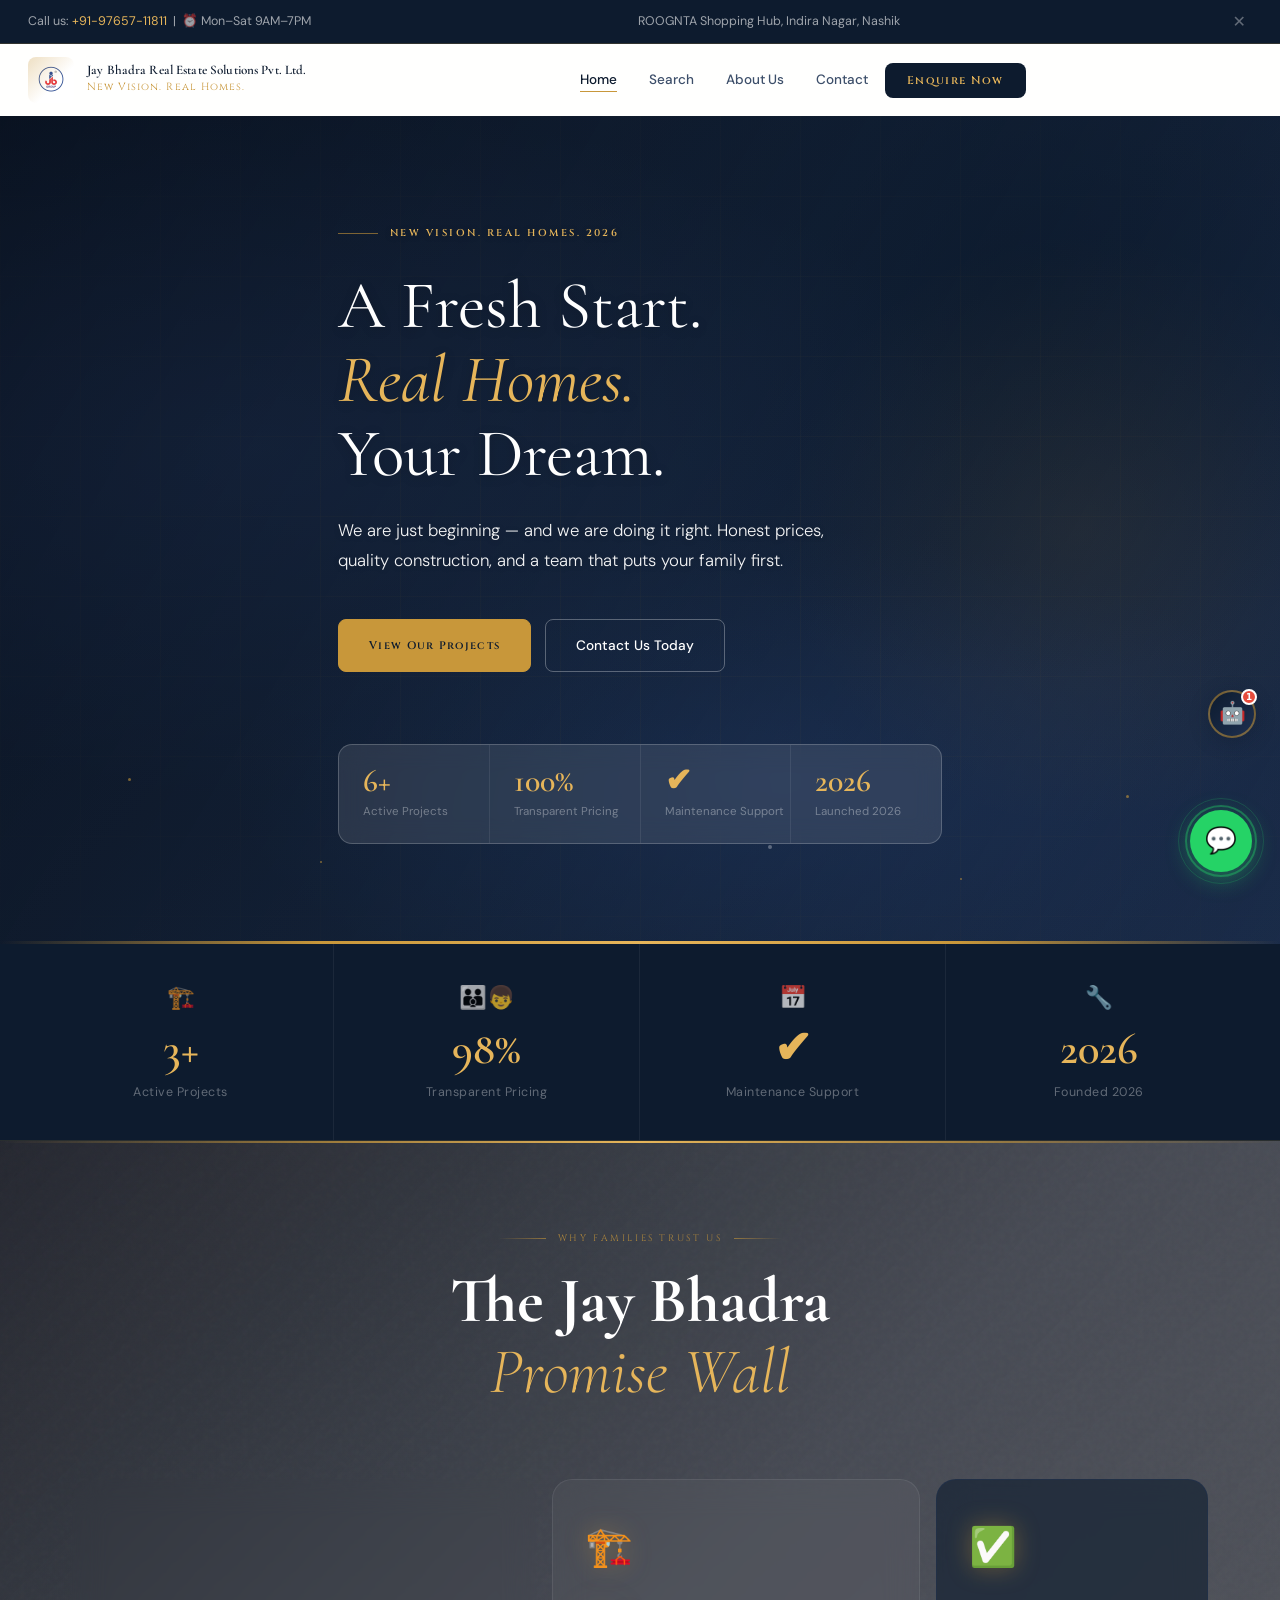
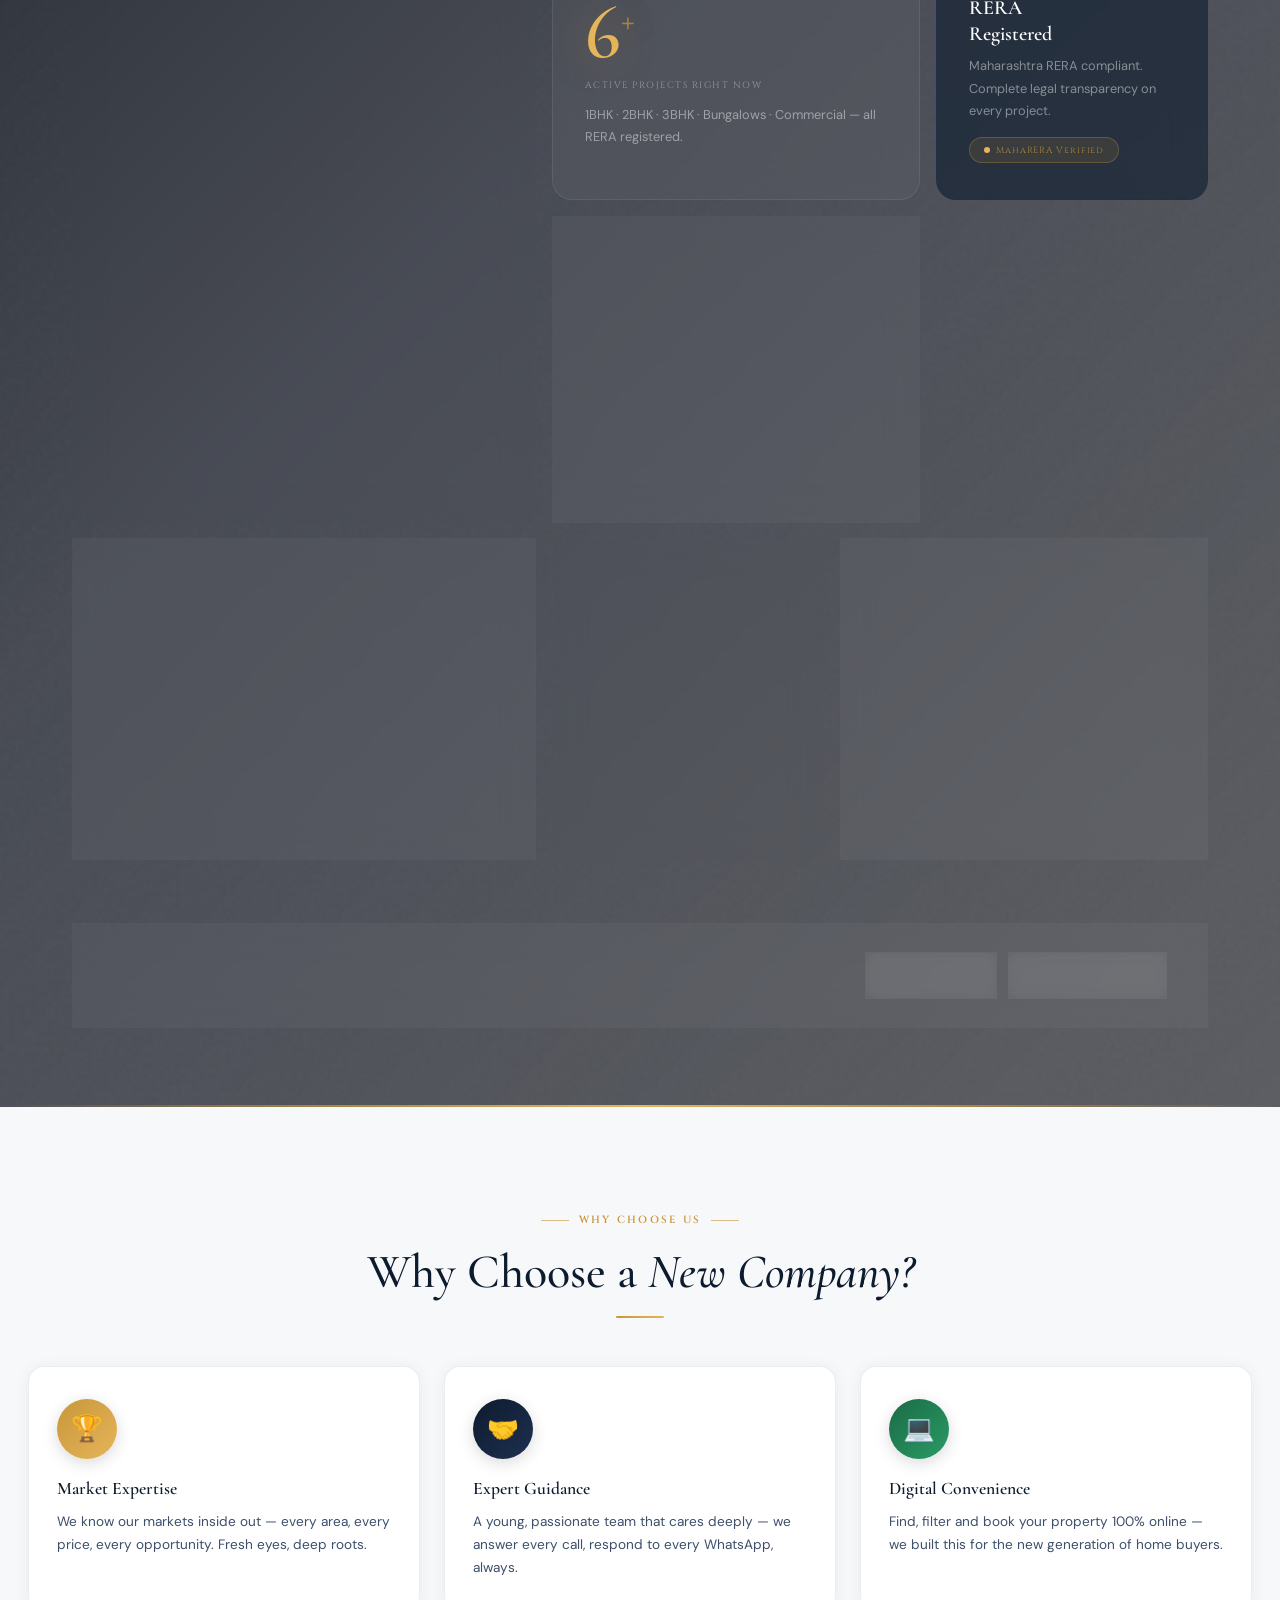
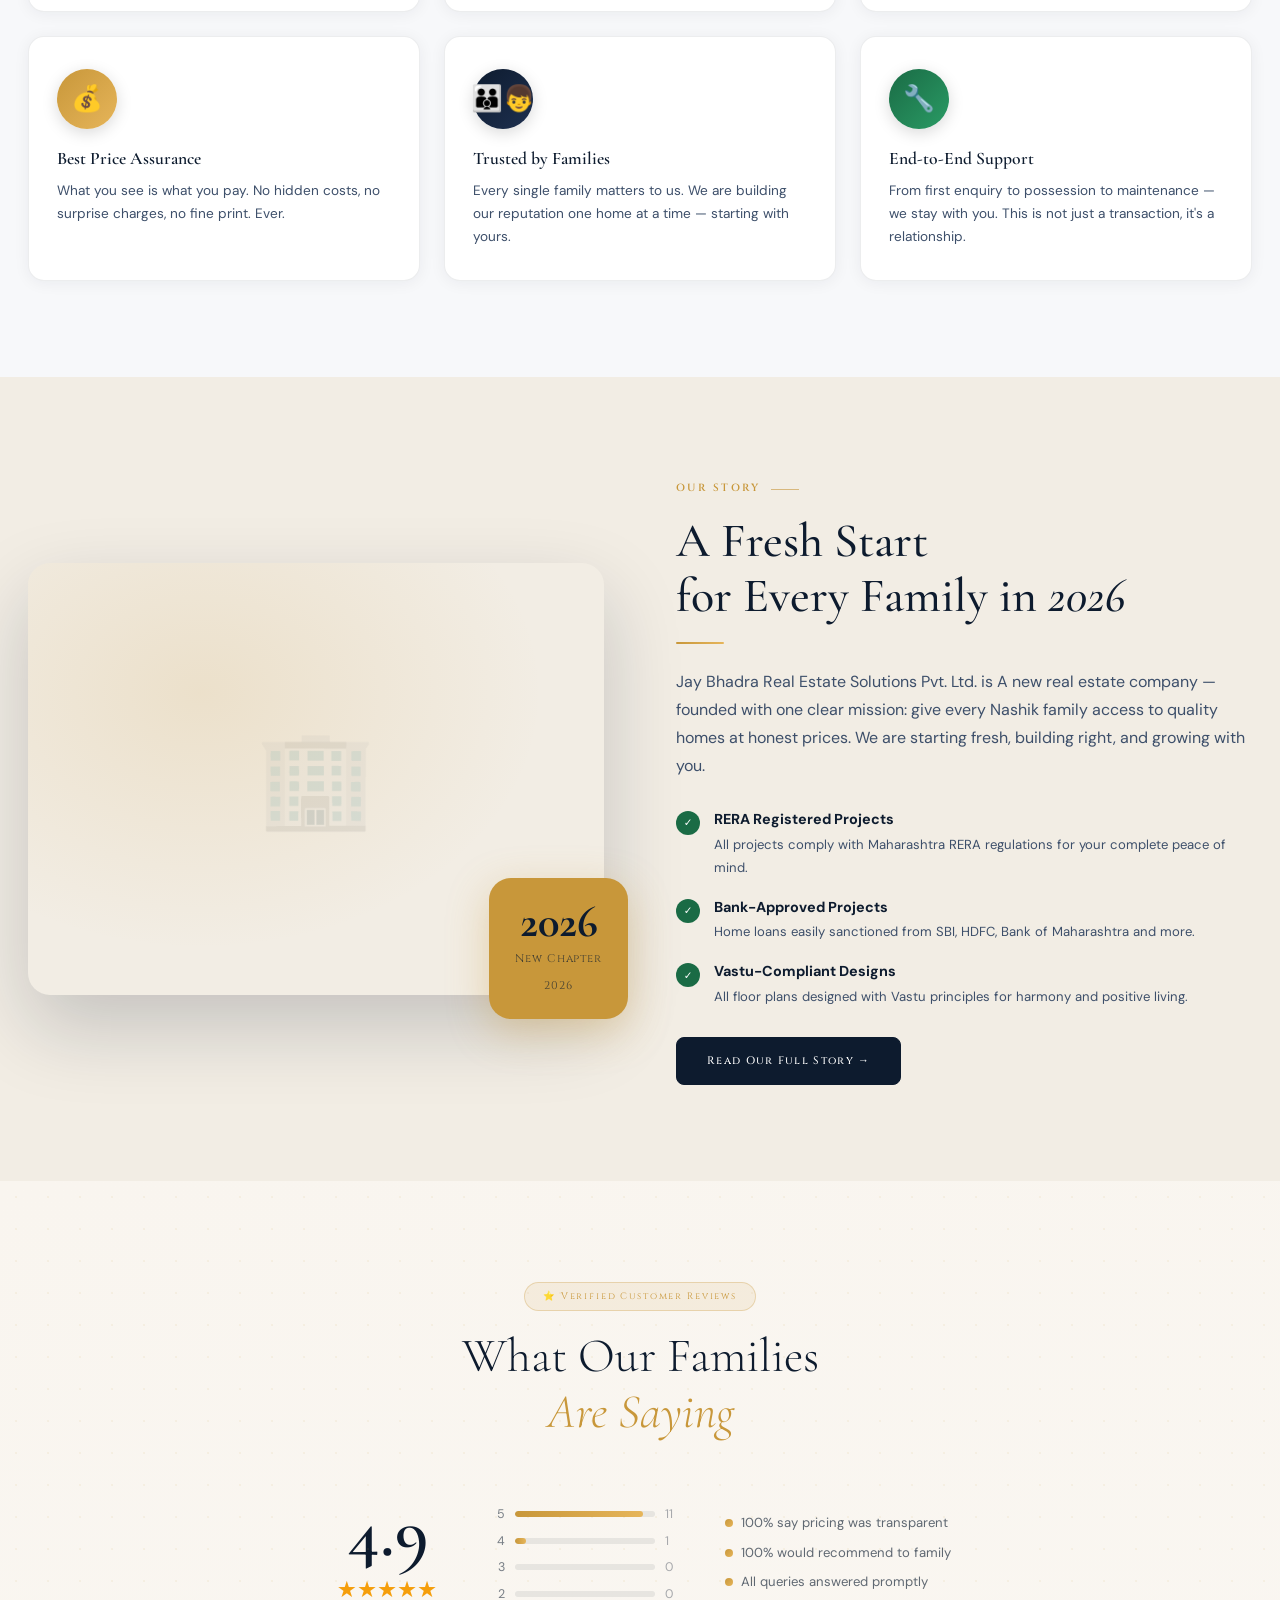
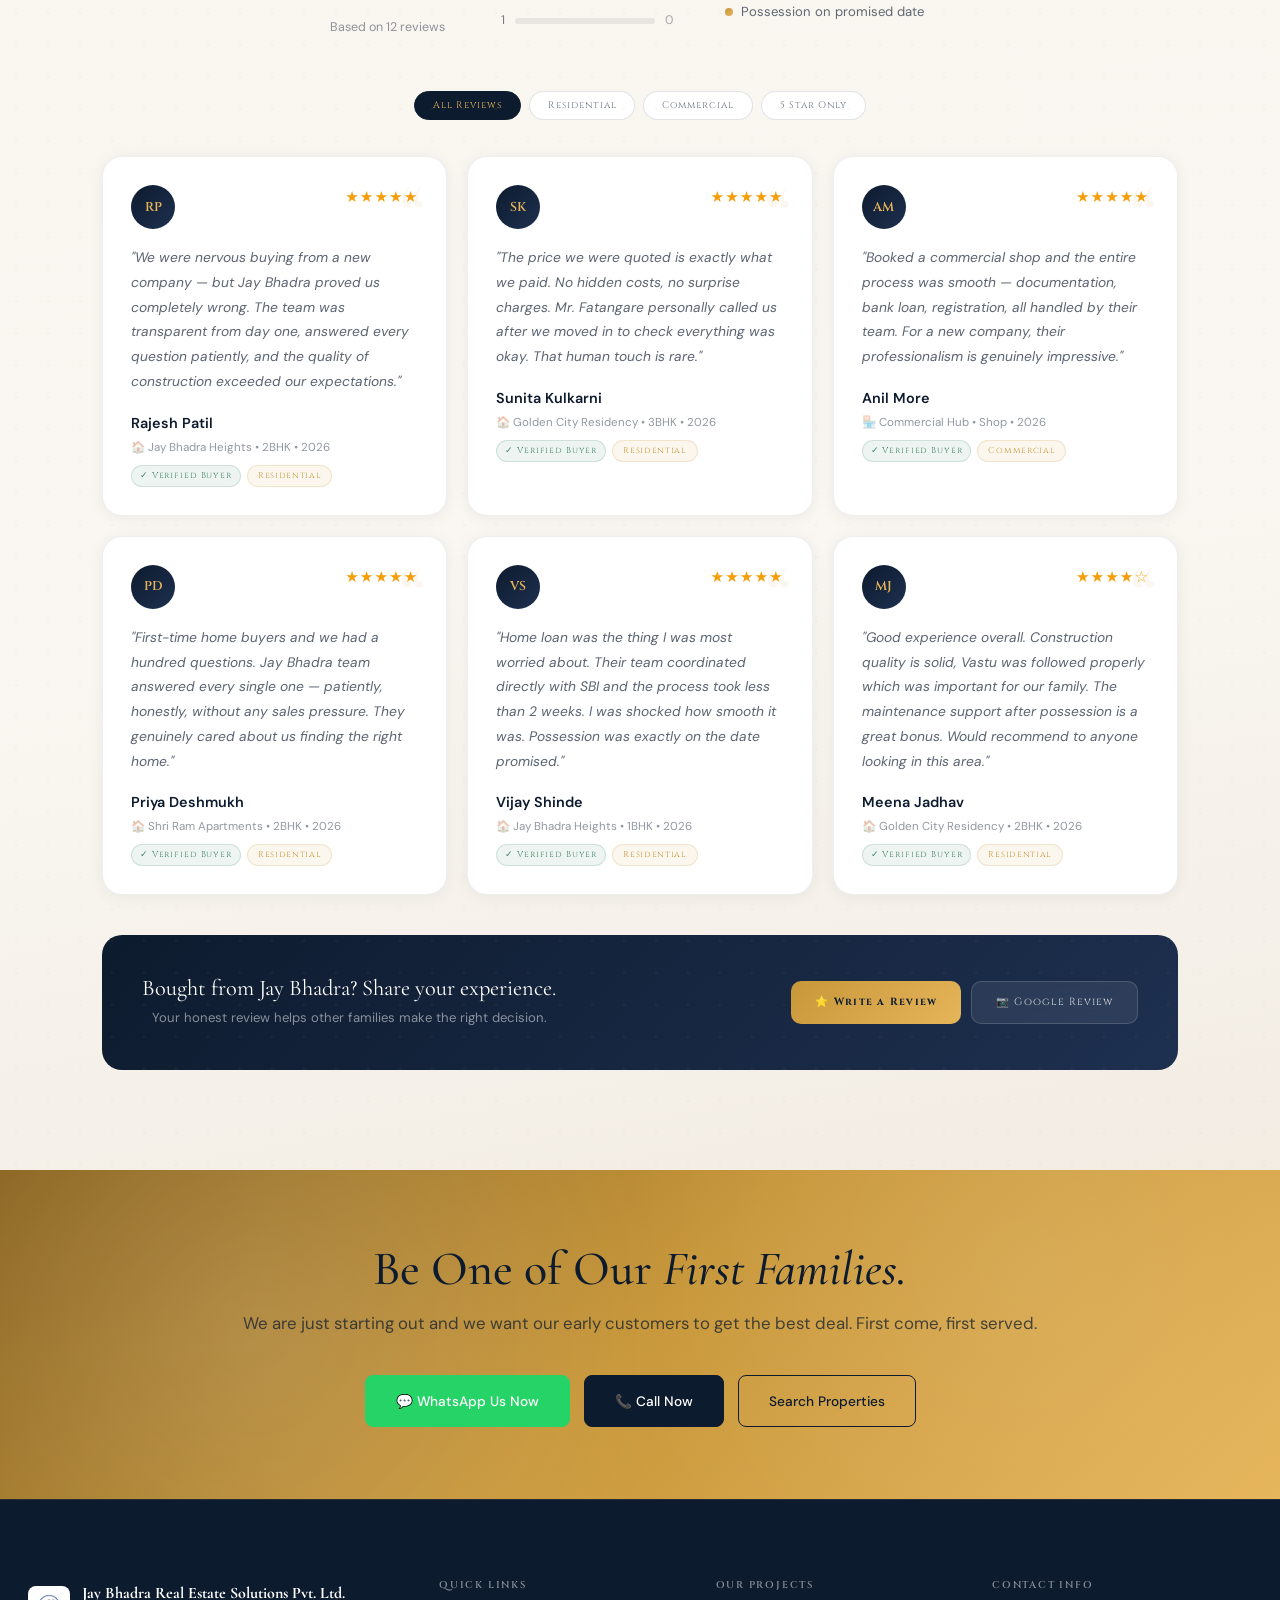
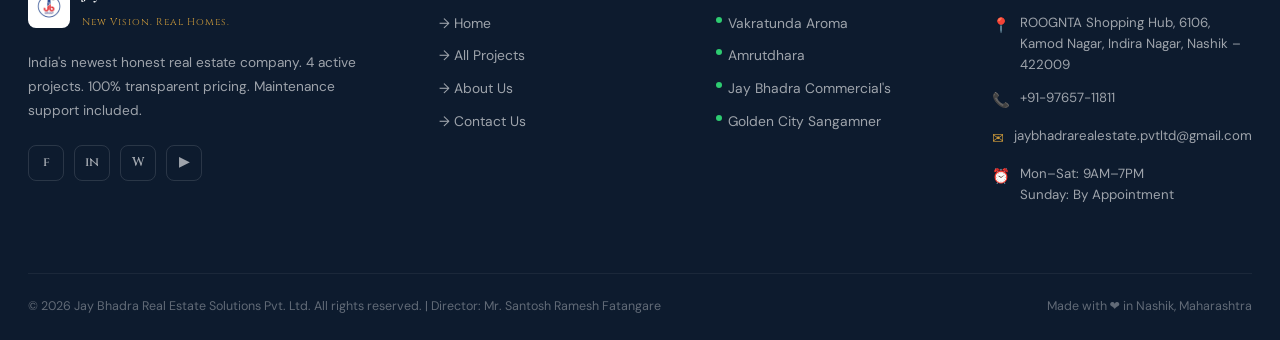
==== files/index.html @ 99e26518 "Add files via upload" ====
<!DOCTYPE html>
<html lang="en">
<head>
  <meta charset="UTF-8"/>
  <meta name="google-site-verification" content="98kMOvEBzcsVBuOb3dotN070AIdf9MralYnrelXnQzE" />
  <meta name="viewport" content="width=device-width,initial-scale=1.0"/>
  <title>Jay Bhadra Real Estate Solutions | Quality Homes &mdash; 1BHK, 2BHK, 3BHK, Bungalows & Commercial</title>
  <link rel="canonical" href="https://jaybhadrarealestate.com/index.html"/>
  <meta name="keywords" content="Jay Bhadra Real Estate, Jay Bhadra Real Estate, 1BHK flats, 2BHK flats, 3BHK flats, bungalow, commercial property, RERA registered, affordable homes 2026, transparent pricing"/>
  <meta name="description" content="Jay Bhadra Real Estate Solutions Pvt. Ltd. &mdash; Quality homes offering 1BHK, 2BHK, 3BHK flats, bungalows and commercial shops. 100% transparent pricing. RERA registered. Call +91-97657-11811."/>
  <meta property="og:title" content="Jay Bhadra Real Estate Solutions &mdash; New Vision. Real Homes."/>
  <meta property="og:description" content="Fresh start, big vision. Jay Bhadra Real Estate Solutions is here to redefine real estate."/>
  <meta property="og:type" content="website"/>
  <script type="application/ld+json">{"@context":"https://schema.org","@type":"RealEstateAgent","name":"Jay Bhadra Real Estate Solutions Pvt. Ltd.","foundingDate":"2010","address":{"@type":"PostalAddress","streetAddress":"ROOGNTA Shopping Hub, 6106, Kamod Nagar, Indira Nagar, Nashik &#8211; 422009","addressLocality":"Nashik","addressRegion":"Maharashtra","postalCode":"422009","addressCountry":"IN"},"telephone":"+919765711811","email":"jaybhadrarealestate.pvtltd@gmail.com","openingHours":"Mo-Sa 09:00-19:00"}</script>
  <link rel="preconnect" href="https://fonts.googleapis.com"/>
  <link rel="preconnect" href="https://fonts.gstatic.com" crossorigin/>
  <link href="https://fonts.googleapis.com/css2?family=Cormorant+Garamond:ital,wght@0,300;0,400;0,500;0,600;0,700;1,300;1,400;1,600&family=DM+Sans:opsz,wght@9..40,300;9..40,400;9..40,500;9..40,600&family=Cinzel:wght@400;500;600&display=swap" rel="stylesheet"/>
  <link rel="stylesheet" href="css/style.css"/>
  <link rel="icon" type="image/png" href="images/Logo.png"/>
  <link rel="sitemap" type="application/xml" href="/sitemap.xml"/>
  <meta property="og:image" content="https://jaybhadrarealestate.com/images/Logo.png"/>
  <meta property="og:url" content="https://jaybhadrarealestate.com/index.html"/>
  <meta property="og:site_name" content="Jay Bhadra Real Estate Solutions"/>
  <meta name="robots" content="index, follow"/>
  <meta name="author" content="Jay Bhadra Real Estate Solutions Pvt. Ltd."/>

<style>
/* &#9552;&#9552;&#9552; MOBILE FIXES &#9552;&#9552;&#9552; */

/* Hero buttons &#8212; stack vertically on mobile */
@media(max-width:600px){
  .hero-actions{
    flex-direction:column !important;
    gap:10px !important;
    width:100%;
  }
  .hero-actions .btn{
    width:100% !important;
    text-align:center !important;
    justify-content:center !important;
    padding:13px 16px !important;
    font-size:0.72rem !important;
  }
  .hero h1{
    font-size:clamp(2rem,10vw,3rem) !important;
    line-height:1.2 !important;
  }
  .hero-sub{
    font-size:0.9rem !important;
    line-height:1.7 !important;
  }
  .hero-eyebrow{
    font-size:0.55rem !important;
  }
  /* Hero ribbon stats &#8212; 2x2 grid on mobile */
  .hero-ribbon{
    display:grid !important;
    grid-template-columns:1fr 1fr !important;
    gap:12px !important;
    padding:16px !important;
  }
  .hero-stat{
    border-right:none !important;
    text-align:center !important;
    padding:0 !important;
  }
  .hero-stat .n{
    font-size:1.6rem !important;
  }
  .hero-stat .l{
    font-size:0.6rem !important;
  }
}

/* Stats bar &#8212; 2x2 grid on mobile */
@media(max-width:600px){
  .stats-grid{
    grid-template-columns:1fr 1fr !important;
    gap:16px !important;
  }
  .stat-item{
    padding:16px !important;
  }
  .stat-number{
    font-size:1.8rem !important;
  }
}

/* Fix AI bot + WhatsApp overlap on mobile */
@media(max-width:600px){
  #jb-btn{
    bottom:90px !important;
    right:16px !important;
    width:44px !important;
    height:44px !important;
  }
  /* WhatsApp float button */
  .whatsapp-float, .wa-float, a[href*="wa.me"].float{
    bottom:24px !important;
    right:16px !important;
  }
}

/* Navbar &#8212; fix tagline on mobile */
@media(max-width:480px){
  .nav-tagline{
    display:none !important;
  }
  .nav-name{
    font-size:0.75rem !important;
  }
  .nav-cta{
    display:none !important;
  }
}

/* Promise wall / Bento grid &#8212; single column mobile */
@media(max-width:600px){
  .pw-bento{
    grid-template-columns:1fr !important;
  }
  .pw-card-1,.pw-card-2,.pw-card-3,.pw-card-4,
  .pw-card-5,.pw-card-6,.pw-card-7,.pw-card-8{
    grid-column:span 1 !important;
    grid-row:span 1 !important;
  }
  .pw-inner{
    padding:40px 16px !important;
  }
  .pw-title{
    font-size:1.8rem !important;
  }
  .pw-cta{
    flex-direction:column !important;
    text-align:center !important;
    padding:20px !important;
  }
  .pw-cta-btns{
    flex-direction:column !important;
    width:100% !important;
  }
  .pw-btn-g,.pw-btn-o{
    width:100% !important;
    justify-content:center !important;
  }
}

/* Why Choose Us &#8212; single column mobile */
@media(max-width:600px){
  .why-grid,.features-grid,.cards-6{
    grid-template-columns:1fr !important;
  }
}

/* Reviews section &#8212; single column mobile */
@media(max-width:600px){
  .rv-grid{
    grid-template-columns:1fr !important;
  }
  .rv-summary{
    flex-direction:column !important;
    align-items:center !important;
    gap:20px !important;
  }
  .rv-bars{
    width:100% !important;
  }
  .rv-write{
    flex-direction:column !important;
    text-align:center !important;
    padding:24px !important;
  }
  .rv-write-btns{
    flex-direction:column !important;
    width:100% !important;
  }
  .rv-write-btn,.rv-write-wa{
    width:100% !important;
    justify-content:center !important;
  }
  .rv-inner{
    padding:0 16px !important;
  }
}

/* About snapshot &#8212; single column mobile */
@media(max-width:600px){
  .about-snap{
    grid-template-columns:1fr !important;
  }
  .about-snap-img-wrap{
    height:240px !important;
  }
}

/* Section headers */
@media(max-width:600px){
  .section-header h2{
    font-size:clamp(1.6rem,7vw,2.4rem) !important;
  }
}

/* General container padding on mobile */
@media(max-width:480px){
  .container{
    padding-left:16px !important;
    padding-right:16px !important;
  }
  .section{
    padding:48px 0 !important;
  }
}
</style>

<style>
/* Fix hero ribbon stats wrapping */
.hero-ribbon{
  display:flex !important;
  flex-wrap:nowrap !important;
  gap:0 !important;
}
.hero-stat .n{
  white-space:nowrap;
  font-size:clamp(1.2rem,3vw,2rem);
}
.hero-stat .l{
  white-space:nowrap;
  font-size:clamp(0.55rem,1.2vw,0.72rem);
}
@media(max-width:600px){
  .hero-ribbon{
    display:grid !important;
    grid-template-columns:1fr 1fr !important;
    flex-wrap:wrap !important;
  }
  .hero-stat .l{
    white-space:normal !important;
    font-size:0.62rem !important;
  }
  .hero-stat .n{
    font-size:1.5rem !important;
  }
}
</style>
</head>
<body>

<!-- TOP STRIP -->
<div class="top-strip">
  <div class="container">
    <span>Call us: <a href="tel:+919765711811">+91-97657-11811</a> &nbsp;|&nbsp; &#9200; Mon&ndash;Sat 9AM&ndash;7PM</span>
    <span>ROOGNTA Shopping Hub, Indira Nagar, Nashik</span>
    <button class="strip-dismiss" aria-label="Dismiss">&#10005;</button>
  </div>
</div>

<!-- NAVBAR -->
<nav class="navbar" role="navigation">
  <div class="container">
    <a href="index.html" class="nav-logo">
      <div class="nav-logo-icon" style="padding:0;overflow:hidden;background:#fff;border-radius:8px;"><img src="images/Logo.png" alt="Jay Bhadra Real Estate Logo" style="width:100%;height:100%;object-fit:contain;display:block;padding:3px;" onerror="this.style.display='none';this.parentNode.style.background='linear-gradient(135deg,#c8973a,#8a6420)';this.parentNode.style.display='flex';this.parentNode.style.alignItems='center';this.parentNode.style.justifyContent='center';this.parentNode.innerHTML='<span style=font-family:Cinzel,serif;font-weight:600;color:#0d1b2e;font-size:1rem;>JB</span>'"/></div>
      <div class="nav-logo-text">
        <strong>Jay Bhadra Real Estate Solutions Pvt. Ltd.</strong>
        <em>New Vision. Real Homes.</em>
      </div>
    </a>
    <ul class="nav-links">
      <li><a href="index.html" class="active">Home</a></li>
      
      <li><a href="search.html">Search</a></li>
      <li><a href="about.html">About Us</a></li>
      <li><a href="contact.html">Contact</a></li>
      <li><a href="contact.html" class="nav-cta">Enquire Now</a></li>
    </ul>
    <button class="hamburger" aria-label="Toggle menu"><span></span><span></span><span></span></button>
  </div>
</nav>
<div class="nav-overlay"></div>
<nav class="nav-drawer">
  <a href="index.html" class="active">Home</a>
  <a href="search.html">Search Properties</a>
  <a href="about.html">About Us</a>
  <a href="contact.html">Contact</a>
  <a href="contact.html" style="margin-top:20px;background:var(--gold);color:var(--navy);font-weight:600;border-radius:var(--r-sm);text-align:center;font-family:var(--font-cap);font-size:0.75rem;letter-spacing:0.1em;padding:14px 16px;">ENQUIRE NOW</a>
</nav>

<style>
/* &#9472;&#9472; HERO PHOTO BACKGROUND &#9472;&#9472; */
.hero{position:relative;overflow:hidden;}

/* Slideshow container */
.hero-slides{
  position:absolute;inset:0;z-index:0;
}
.hero-slide{
  position:absolute;inset:0;
  background-size:cover;background-position:center;
  opacity:0;
  animation:jbSlide 24s infinite;
  transform:scale(1.08);
}
.hero-slide:nth-child(1){
  background-image:url('https://images.unsplash.com/photo-1570168007204-dfb528c6958f?w=1920&q=90&auto=format&fit=crop');
  animation-delay:0s;
}
.hero-slide:nth-child(2){
  background-image:url('https://images.unsplash.com/photo-1560185009-5bf9f2849488?w=1920&q=90&auto=format&fit=crop');
  animation-delay:8s;
}
.hero-slide:nth-child(3){
  background-image:url('https://images.unsplash.com/photo-1605276374104-dee2a0ed3cd6?w=1920&q=90&auto=format&fit=crop');
  animation-delay:16s;
}
@keyframes jbSlide{
  0%   {opacity:0;transform:scale(1.08)}
  8%   {opacity:1;transform:scale(1.08)}
  30%  {opacity:1;transform:scale(1.0)}
  38%  {opacity:0;transform:scale(1.0)}
  100% {opacity:0;transform:scale(1.08)}
}

/* Light overlay &#8212; clean and aesthetic */
.hero-overlay{
  position:absolute;inset:0;z-index:1;
  background:linear-gradient(
    120deg,
    rgba(8,14,26,0.62) 0%,
    rgba(13,27,46,0.45) 50%,
    rgba(13,27,46,0.20) 100%
  );
}

/* Gold shimmer line at bottom of hero */
.hero-overlay::after{
  content:'';
  position:absolute;bottom:0;left:0;right:0;
  height:3px;
  background:linear-gradient(90deg,transparent,#c8973a,#e6b55a,#c8973a,transparent);
  animation:jbShimmer 3s infinite;
}
@keyframes jbShimmer{
  0%{opacity:0.4}50%{opacity:1}100%{opacity:0.4}
}

/* Make sure hero content is above overlay */
.hero .container{position:relative;z-index:2;}

/* Floating particles effect */
.hero-particles{
  position:absolute;inset:0;z-index:1;overflow:hidden;pointer-events:none;
}
.hero-particles span{
  position:absolute;
  width:2px;height:2px;
  background:rgba(200,151,58,0.6);
  border-radius:50%;
  animation:jbFloat linear infinite;
}
.hero-particles span:nth-child(1){left:10%;top:80%;animation-duration:12s;animation-delay:0s;width:3px;height:3px}
.hero-particles span:nth-child(2){left:25%;top:90%;animation-duration:9s;animation-delay:2s}
.hero-particles span:nth-child(3){left:40%;top:85%;animation-duration:14s;animation-delay:4s;width:2px;height:2px}
.hero-particles span:nth-child(4){left:60%;top:88%;animation-duration:10s;animation-delay:1s;width:4px;height:4px;background:rgba(255,255,255,0.3)}
.hero-particles span:nth-child(5){left:75%;top:92%;animation-duration:11s;animation-delay:3s}
.hero-particles span:nth-child(6){left:88%;top:82%;animation-duration:13s;animation-delay:5s;width:3px;height:3px}
@keyframes jbFloat{
  0%{transform:translateY(0) translateX(0);opacity:0}
  10%{opacity:1}
  90%{opacity:0.8}
  100%{transform:translateY(-600px) translateX(40px);opacity:0}
}

/* Enhance hero text for photo bg */
.hero-eyebrow{
  text-shadow:0 1px 6px rgba(0,0,0,0.25);
}
.hero h1{
  text-shadow:0 2px 12px rgba(0,0,0,0.2);
}
.hero-sub{
  text-shadow:0 1px 6px rgba(0,0,0,0.2);
  color:rgba(255,255,255,0.95)!important;
}
.hero-ribbon{
  backdrop-filter:blur(12px);
  background:rgba(255,255,255,0.10)!important;-webkit-backdrop-filter:blur(16px);
  border:1px solid rgba(255,255,255,0.20)!important;
}
</style>

<main>
<!-- HERO -->
<section class="hero">

  <!-- ANIMATED PHOTO SLIDESHOW BACKGROUND -->
  <div class="hero-slides">
    <div class="hero-slide"></div>
    <div class="hero-slide"></div>
    <div class="hero-slide"></div>
  </div>

  <!-- DARK OVERLAY -->
  <div class="hero-overlay"></div>

  <!-- FLOATING PARTICLES -->
  <div class="hero-particles">
    <span></span><span></span><span></span>
    <span></span><span></span><span></span>
  </div>

  <div class="container">
    <div class="hero-inner">
      <div class="hero-eyebrow">New Vision. Real Homes. 2026</div>
      <h1>A Fresh Start.<br/><em>Real Homes.</em><br/>Your Dream.</h1>
      <p class="hero-sub">We are just beginning &mdash; and we are doing it right. Honest prices, quality construction, and a team that puts your family first.</p>
      <div class="hero-actions">
        <a href="search.html" class="btn btn-primary btn-cap">View Our Projects</a>
        <a href="contact.html" class="btn btn-outline">Contact Us Today</a>
      </div>
      <div class="hero-ribbon">
        <div class="hero-stat">
          <span class="n" id="hero-proj-count" data-counter="6" data-suffix="+">0+</span>
          <span class="l">Active Projects</span>
        </div>
        <div class="hero-stat">
          <span class="n" data-counter="100" data-suffix="%">0%</span>
          <span class="l">Transparent Pricing</span>
        </div>
        <div class="hero-stat">
          <span class="n">&#10004;</span>
          <span class="l">Maintenance Support</span>
        </div>
        <div class="hero-stat">
          <span class="n">2026</span>
          <span class="l">Launched 2026</span>
        </div>
      </div>
    </div>
  </div>
</section>

<!-- STATS BAR -->
<section class="stats-bar">
  <div class="container">
    <div class="stats-grid">
      <div class="stat-item fade-up" data-icon="&#127959;&#65039;">
        <span class="stat-number" id="stats-proj-count" data-counter="6" data-suffix="+">0+</span>
        <span class="stat-label">Active Projects</span>
      </div>
      <div class="stat-item fade-up stagger-1" data-icon="&#128106;&#8205;&#128102;">
        <span class="stat-number" data-counter="100" data-suffix="%">0%</span>
        <span class="stat-label">Transparent Pricing</span>
      </div>
      <div class="stat-item fade-up stagger-2" data-icon="&#128197;">
        <span class="stat-number">&#10004;</span>
        <span class="stat-label">Maintenance Support</span>
      </div>
      <div class="stat-item fade-up stagger-3" data-icon="&#128295;">
        <span class="stat-number">2026</span>
        <span class="stat-label">Founded 2026</span>
      </div>
    </div>
  </div>
</section>

<!-- &#9552;&#9552;&#9552; PROMISE WALL &mdash; WORLD FIRST &#9552;&#9552;&#9552; -->
<style>
/* &#9552;&#9552; PROMISE WALL &#9552;&#9552; */
.pw-section{
  position:relative;overflow:hidden;
  min-height:100vh;
  display:flex;flex-direction:column;justify-content:center;
}

/* Full bleed photo background slideshow */
.pw-bg{position:absolute;inset:0;z-index:0;}
.pw-bg-slide{
  position:absolute;inset:0;
  background-size:cover;background-position:center;
  opacity:0;transition:opacity 1.8s ease;
  transform:scale(1.05);transition:opacity 1.8s ease,transform 8s ease;
}
.pw-bg-slide.on{opacity:1;transform:scale(1);}
.pw-bg-slide:nth-child(1){background-image:url('https://images.unsplash.com/photo-1580587771525-78b9dba3b914?w=1800&q=90&auto=format&fit=crop');}
.pw-bg-slide:nth-child(2){background-image:url('https://images.unsplash.com/photo-1560185009-5bf9f2849488?w=1800&q=90&auto=format&fit=crop');}
.pw-bg-slide:nth-child(3){background-image:url('https://images.unsplash.com/photo-1600596542815-ffad4c1539a9?w=1800&q=90&auto=format&fit=crop');}

/* Dark gradient overlay */
.pw-overlay{
  position:absolute;inset:0;z-index:1;
  background:linear-gradient(
    135deg,
    rgba(6,10,20,0.88) 0%,
    rgba(10,16,30,0.75) 40%,
    rgba(6,10,20,0.65) 100%
  );
}

/* Gold shimmer top & bottom */
.pw-shimmer-t,.pw-shimmer-b{
  position:absolute;left:0;right:0;height:2px;z-index:3;
  background:linear-gradient(90deg,transparent,rgba(200,151,58,0.7),rgba(230,181,90,1),rgba(200,151,58,0.7),transparent);
  animation:pwSh 3s infinite;
}
.pw-shimmer-t{top:0;}.pw-shimmer-b{bottom:0;}
@keyframes pwSh{0%{opacity:0.3}50%{opacity:1}100%{opacity:0.3}}

/* Animated noise texture */
.pw-noise{
  position:absolute;inset:0;z-index:2;
  opacity:0.03;pointer-events:none;
  background-image:url("data:image/svg+xml,%3Csvg viewBox='0 0 256 256' xmlns='http://www.w3.org/2000/svg'%3E%3Cfilter id='n'%3E%3CfeTurbulence type='fractalNoise' baseFrequency='0.9' numOctaves='4' stitchTiles='stitch'/%3E%3C/filter%3E%3Crect width='100%25' height='100%25' filter='url(%23n)'/%3E%3C/svg%3E");
}

.pw-inner{
  position:relative;z-index:4;
  max-width:1200px;margin:0 auto;
  padding:80px 32px;
  width:100%;
}

/* &#9472;&#9472; HEADER &#9472;&#9472; */
.pw-header{text-align:center;margin-bottom:72px;}
.pw-eyebrow{
  display:inline-flex;align-items:center;gap:12px;
  font-family:'Cinzel',serif;font-size:0.58rem;
  letter-spacing:0.28em;color:rgba(200,151,58,0.8);
  text-transform:uppercase;margin-bottom:20px;
}
.pw-eyebrow::before,.pw-eyebrow::after{
  content:'';width:48px;height:1px;
  background:linear-gradient(90deg,transparent,rgba(200,151,58,0.6));
}
.pw-eyebrow::after{transform:scaleX(-1);}
.pw-title{
  font-family:'Cormorant Garamond',Georgia,serif;
  font-size:clamp(2.4rem,5vw,4rem);
  font-weight:300;color:#fff;line-height:1.1;
}
.pw-title em{font-style:italic;color:#e6b55a;}
.pw-title strong{font-weight:700;}

/* &#9472;&#9472; BENTO GRID &#9472;&#9472; */
.pw-bento{
  display:grid;
  grid-template-columns:repeat(12,1fr);
  grid-template-rows:auto;
  gap:16px;
  margin-bottom:64px;
}

/* Base card */
.pw-card{
  position:relative;overflow:hidden;
  border-radius:20px;
  padding:36px 32px;
  backdrop-filter:blur(16px);
  -webkit-backdrop-filter:blur(16px);
  border:1px solid rgba(255,255,255,0.08);
  background:rgba(255,255,255,0.04);
  transition:all .5s cubic-bezier(.34,1.56,.64,1);
  cursor:default;
}
.pw-card::before{
  content:'';position:absolute;inset:0;
  background:linear-gradient(135deg,rgba(255,255,255,0.06),transparent 50%);
  opacity:0;transition:opacity .4s;border-radius:20px;
}
.pw-card:hover::before{opacity:1;}
.pw-card:hover{
  border-color:rgba(200,151,58,0.35);
  transform:translateY(-6px) scale(1.01);
  box-shadow:0 24px 64px rgba(0,0,0,0.4),inset 0 1px 0 rgba(255,255,255,0.1);
  background:rgba(255,255,255,0.08);
}

/* Grid placements */
.pw-card-1{grid-column:span 5;grid-row:span 2;}/* Big hero card */
.pw-card-2{grid-column:span 4;}
.pw-card-3{grid-column:span 3;}
.pw-card-4{grid-column:span 4;}
.pw-card-5{grid-column:span 3;}
.pw-card-6{grid-column:span 5;}/* wide bottom */
.pw-card-7{grid-column:span 3;}
.pw-card-8{grid-column:span 4;}

/* Gold accent card */
.pw-card.gold{
  background:linear-gradient(135deg,rgba(200,151,58,0.18),rgba(200,151,58,0.06));
  border-color:rgba(200,151,58,0.3);
}
/* Dark accent card */
.pw-card.dark{
  background:rgba(13,27,46,0.6);
  border-color:rgba(30,48,80,0.5);
}

/* Card icon */
.pw-icon{
  font-size:2.4rem;margin-bottom:16px;display:block;
  filter:drop-shadow(0 0 12px rgba(200,151,58,0.4));
  transition:transform .4s cubic-bezier(.34,1.56,.64,1);
}
.pw-card:hover .pw-icon{transform:scale(1.15) rotate(-5deg);}

/* Big number */
.pw-big-num{
  font-family:'Cormorant Garamond',Georgia,serif;
  font-size:clamp(3rem,6vw,5rem);font-weight:600;
  color:#e6b55a;line-height:1;display:block;
  text-shadow:0 0 40px rgba(200,151,58,0.4);
}
.pw-big-num sup{font-size:0.45em;vertical-align:super;color:rgba(200,151,58,0.7);}

.pw-card-label{
  font-family:'Cinzel',serif;font-size:0.58rem;
  letter-spacing:0.16em;color:rgba(255,255,255,0.4);
  text-transform:uppercase;margin-top:6px;display:block;
}
.pw-card-title{
  font-family:'Cormorant Garamond',Georgia,serif;
  font-size:1.25rem;font-weight:600;color:#fff;
  margin-bottom:8px;line-height:1.3;
}
.pw-card-title em{color:#e6b55a;font-style:italic;}
.pw-card-text{font-size:0.8rem;color:rgba(255,255,255,0.45);line-height:1.75;}

/* Verified pill */
.pw-pill{
  display:inline-flex;align-items:center;gap:6px;
  padding:5px 14px;border-radius:100px;
  background:rgba(200,151,58,0.12);
  border:1px solid rgba(200,151,58,0.3);
  font-family:'Cinzel',serif;font-size:0.56rem;
  letter-spacing:0.1em;color:rgba(200,151,58,0.8);
  margin-top:14px;
}
.pw-pill-dot{width:6px;height:6px;border-radius:50%;background:#e6b55a;animation:pwDot 1.5s infinite;}
@keyframes pwDot{0%,100%{opacity:1;transform:scale(1)}50%{opacity:0.3;transform:scale(0.5)}}

/* Animated counter */
.pw-counter-wrap{margin:8px 0;}

/* Promise list */
.pw-list{display:flex;flex-direction:column;gap:10px;margin-top:14px;}
.pw-list-item{
  display:flex;align-items:flex-start;gap:10px;
  font-size:0.8rem;color:rgba(255,255,255,0.6);line-height:1.5;
}
.pw-list-check{
  width:18px;height:18px;border-radius:50%;flex-shrink:0;
  background:linear-gradient(135deg,#c8973a,#e6b55a);
  display:flex;align-items:center;justify-content:center;
  font-size:0.55rem;color:#0d1b2e;font-weight:700;margin-top:1px;
}

/* Scrolling ticker in card */
.pw-ticker{
  overflow:hidden;white-space:nowrap;
  margin-top:12px;
}
.pw-ticker-inner{
  display:inline-flex;gap:32px;
  animation:pwTick 12s linear infinite;
  font-family:'Cinzel',serif;font-size:0.6rem;
  letter-spacing:0.12em;color:rgba(200,151,58,0.6);
}
@keyframes pwTick{from{transform:translateX(0)}to{transform:translateX(-50%)}}

/* &#9472;&#9472; BOTTOM CTA STRIP &#9472;&#9472; */
.pw-cta{
  display:flex;align-items:center;justify-content:space-between;
  padding:28px 40px;
  background:rgba(255,255,255,0.04);
  backdrop-filter:blur(16px);
  border:1px solid rgba(255,255,255,0.08);
  border-radius:20px;
  flex-wrap:wrap;gap:20px;
}
.pw-cta-text{
  font-family:'Cormorant Garamond',Georgia,serif;
  font-size:1.5rem;color:rgba(255,255,255,0.85);font-weight:300;
}
.pw-cta-text strong{color:#fff;font-weight:700;}
.pw-cta-btns{display:flex;gap:12px;flex-wrap:wrap;}
.pw-btn-g{
  padding:13px 28px;background:linear-gradient(135deg,#c8973a,#e6b55a);
  color:#0d1b2e;border:none;border-radius:10px;
  font-family:'Cinzel',serif;font-size:0.65rem;font-weight:700;
  letter-spacing:0.12em;cursor:pointer;text-decoration:none;
  display:inline-flex;align-items:center;gap:8px;
  transition:all .3s;box-shadow:0 4px 16px rgba(200,151,58,0.3);
}
.pw-btn-g:hover{transform:translateY(-2px);box-shadow:0 10px 28px rgba(200,151,58,0.5);}
.pw-btn-o{
  padding:13px 24px;background:rgba(255,255,255,0.06);
  color:rgba(255,255,255,0.75);
  border:1px solid rgba(255,255,255,0.12);border-radius:10px;
  font-family:'Cinzel',serif;font-size:0.65rem;letter-spacing:0.1em;
  cursor:pointer;text-decoration:none;
  display:inline-flex;align-items:center;gap:8px;
  transition:all .3s;backdrop-filter:blur(8px);
}
.pw-btn-o:hover{background:rgba(255,255,255,0.1);color:#fff;border-color:rgba(255,255,255,0.22);}

@media(max-width:900px){
  .pw-bento{grid-template-columns:repeat(2,1fr);}
  .pw-card-1,.pw-card-2,.pw-card-3,.pw-card-4,.pw-card-5,.pw-card-6,.pw-card-7,.pw-card-8{grid-column:span 1;grid-row:span 1;}
  .pw-card-1{grid-column:span 2;}
  .pw-cta{flex-direction:column;text-align:center;}
  .pw-cta-btns{justify-content:center;}
  .pw-inner{padding:48px 20px;}
}
@media(max-width:500px){
  .pw-bento{grid-template-columns:1fr;}
  .pw-card-1{grid-column:span 1;}
}
</style>

<section class="pw-section">
  <!-- Animated photo background -->
  <div class="pw-bg">
    <div class="pw-bg-slide on"></div>
    <div class="pw-bg-slide"></div>
    <div class="pw-bg-slide"></div>
  </div>
  <div class="pw-overlay"></div>
  <div class="pw-noise"></div>
  <div class="pw-shimmer-t"></div>
  <div class="pw-shimmer-b"></div>

  <div class="pw-inner">

    <!-- Header -->
    <div class="pw-header">
      <div class="pw-eyebrow">Why Families Trust Us</div>
      <h2 class="pw-title">
        <strong>The Jay Bhadra</strong><br/>
        <em>Promise Wall</em>
      </h2>
    </div>

    <!-- Bento Grid -->
    <div class="pw-bento">

      <!-- Card 1 &mdash; Big hero: Our Promise -->
      <div class="pw-card pw-card-1 gold">
        <span class="pw-icon">&#129309;</span>
        <div class="pw-card-title">Our Promise to<br/><em>Every Family</em></div>
        <div class="pw-card-text" style="margin-bottom:20px;">We started Jay Bhadra Real Estate because too many families were being misled. Our founding promise is simple and non-negotiable.</div>
        <div class="pw-list">
          <div class="pw-list-item"><div class="pw-list-check">&#10003;</div>Price told upfront &mdash; zero hidden costs, ever</div>
          <div class="pw-list-item"><div class="pw-list-check">&#10003;</div>Possession on the date we promised &mdash; always</div>
          <div class="pw-list-item"><div class="pw-list-check">&#10003;</div>Maintenance support after you move in</div>
          <div class="pw-list-item"><div class="pw-list-check">&#10003;</div>We pick up every call, reply to every message</div>
        </div>
        <div class="pw-pill"><span class="pw-pill-dot"></span>Signed by Mr. Santosh Fatangare &mdash; Founder</div>
      </div>

      <!-- Card 2 &mdash; 6 Active Projects -->
      <div class="pw-card pw-card-2">
        <span class="pw-icon">&#127959;&#65039;</span>
        <span class="pw-big-num">6<sup>+</sup></span>
        <span class="pw-card-label">Active Projects Right Now</span>
        <div class="pw-card-text" style="margin-top:10px;">1BHK &#183; 2BHK &#183; 3BHK &#183; Bungalows &#183; Commercial &mdash; all RERA registered.</div>
      </div>

      <!-- Card 3 &mdash; RERA -->
      <div class="pw-card pw-card-3 dark">
        <span class="pw-icon">&#9989;</span>
        <div class="pw-card-title">RERA<br/>Registered</div>
        <div class="pw-card-text">Maharashtra RERA compliant. Complete legal transparency on every project.</div>
        <div class="pw-pill"><span class="pw-pill-dot"></span>MahaRERA Verified</div>
      </div>

      <!-- Card 4 &mdash; 100% Transparent -->
      <div class="pw-card pw-card-4">
        <span class="pw-icon">&#128142;</span>
        <span class="pw-big-num">100<sup>%</sup></span>
        <span class="pw-card-label">Price Transparency</span>
        <div class="pw-card-text" style="margin-top:10px;">What we quote is what you pay. No hidden charges on registration, maintenance, or parking.</div>
      </div>


      <!-- Card 6 &mdash; Maintenance Support -->
      <div class="pw-card pw-card-6">
        <span class="pw-icon">&#128295;</span>
        <div class="pw-card-title">Maintenance<br/><em>Support</em></div>
        <div class="pw-card-text">After possession, we stay with you &mdash; structural, plumbing, electrical &mdash; fully covered, free of cost.</div>
        <div class="pw-ticker">
          <div class="pw-ticker-inner">
            <span>Post Possession Support</span>
            <span>&#183;</span>
            <span>Structural Coverage</span>
            <span>&#183;</span>
            <span>Plumbing & Electrical</span>
            <span>&#183;</span>
            <span>Post Possession Support</span>
            <span>&#183;</span>
            <span>Structural Coverage</span>
            <span>&#183;</span>
            <span>Plumbing & Electrical</span>
            <span>&#183;</span>
          </div>
        </div>
      </div>

      <!-- Card 7 &mdash; Vastu -->
      <div class="pw-card pw-card-7 gold">
        <span class="pw-icon">&#129517;</span>
        <div class="pw-card-title"><em>Vastu</em><br/>Compliant</div>
        <div class="pw-card-text">Every floor plan designed with traditional Vastu principles for harmony, positivity and prosperity.</div>
        <div class="pw-pill"><span class="pw-pill-dot"></span>Expert Architect Certified</div>
      </div>

      <!-- Card 8 &mdash; On-Time -->
      <div class="pw-card pw-card-8">
        <span class="pw-icon">&#9200;</span>
        <div class="pw-card-title">On-Time<br/><em>Possession</em></div>
        <div class="pw-card-text">The date we put in the agreement is the date you get your keys. Not a guideline &mdash; a guarantee.</div>
        <div class="pw-pill"><span class="pw-pill-dot"></span>Written in Every Agreement</div>
      </div>

    </div>

    <!-- CTA Strip -->
    <div class="pw-cta">
      <div class="pw-cta-text">Ready to be part of our <strong>first families?</strong></div>
      <div class="pw-cta-btns">
        <a href="tel:+919765711811" class="pw-btn-g">&#128222; Call Now</a>
        <a href="https://wa.me/919765711811?text=Hello!%20I%20want%20to%20know%20more%20about%20Jay%20Bhadra%20Real%20Estate." target="_blank" class="pw-btn-o">&#128172; WhatsApp</a>
        <a href="search.html" class="pw-btn-o">&#127968; View Projects</a>
      </div>
    </div>

  </div>
</section>

<script>
/* &#9472;&#9472; Background slideshow &#9472;&#9472; */
(function(){
  var slides = document.querySelectorAll('.pw-bg-slide');
  if(!slides.length) return;
  var cur = 0;
  setInterval(function(){
    slides[cur].classList.remove('on');
    cur = (cur + 1) % slides.length;
    slides[cur].classList.add('on');
  }, 6000);
})();

/* &#9472;&#9472; Magnetic card hover effect &#9472;&#9472; */
(function(){
  document.querySelectorAll('.pw-card').forEach(function(card){
    card.addEventListener('mousemove', function(e){
      var r = card.getBoundingClientRect();
      var x = e.clientX - r.left - r.width/2;
      var y = e.clientY - r.top - r.height/2;
      var tiltX = (y / r.height) * 8;
      var tiltY = -(x / r.width) * 8;
      card.style.transform = 'translateY(-6px) perspective(600px) rotateX('+tiltX+'deg) rotateY('+tiltY+'deg) scale(1.01)';
    });
    card.addEventListener('mouseleave', function(){
      card.style.transform = '';
    });
  });
})();
</script>


<!-- WHY CHOOSE US &mdash; 6 CARD GRID -->
<section class="section" style="background:#f7f8fa;">
  <div class="container">
    <div class="section-header fade-up" style="text-align:center;margin-bottom:48px;">
      <span class="label">Why Choose Us</span>
      <h2>Why Choose a <em>New Company?</em></h2>
      <div class="gold-line" style="margin:14px auto 0;"></div>
    </div>
    <div style="display:grid;grid-template-columns:repeat(3,1fr);gap:24px;">

      <div class="jb-feat-card fade-up">
        <div class="jb-feat-icon" style="background:linear-gradient(135deg,#c8973a,#e6b55a);">&#127942;</div>
        <h4>Market Expertise</h4>
        <p>We know our markets inside out &mdash; every area, every price, every opportunity. Fresh eyes, deep roots.</p>
      </div>

      <div class="jb-feat-card fade-up stagger-1">
        <div class="jb-feat-icon" style="background:linear-gradient(135deg,#0d1b2e,#1e3050);">&#129309;</div>
        <h4>Expert Guidance</h4>
        <p>A young, passionate team that cares deeply &mdash; we answer every call, respond to every WhatsApp, always.</p>
      </div>

      <div class="jb-feat-card fade-up stagger-2">
        <div class="jb-feat-icon" style="background:linear-gradient(135deg,#1a6b45,#2a9b65);">&#128187;</div>
        <h4>Digital Convenience</h4>
        <p>Find, filter and book your property 100% online &mdash; we built this for the new generation of home buyers.</p>
      </div>

      <div class="jb-feat-card fade-up stagger-1">
        <div class="jb-feat-icon" style="background:linear-gradient(135deg,#c8973a,#e6b55a);">&#128176;</div>
        <h4>Best Price Assurance</h4>
        <p>What you see is what you pay. No hidden costs, no surprise charges, no fine print. Ever.</p>
      </div>

      <div class="jb-feat-card fade-up stagger-2">
        <div class="jb-feat-icon" style="background:linear-gradient(135deg,#0d1b2e,#1e3050);">&#128106;&#8205;&#128102;</div>
        <h4>Trusted by Families</h4>
        <p>Every single family matters to us. We are building our reputation one home at a time &mdash; starting with yours.</p>
      </div>

      <div class="jb-feat-card fade-up stagger-3">
        <div class="jb-feat-icon" style="background:linear-gradient(135deg,#1a6b45,#2a9b65);">&#128295;</div>
        <h4>End-to-End Support</h4>
        <p>From first enquiry to possession to maintenance &mdash; we stay with you. This is not just a transaction, it's a relationship.</p>
      </div>

    </div>
  </div>
</section>

<style>
.jb-feat-card{
  background:#fff;
  border-radius:16px;
  padding:32px 28px;
  border:1px solid rgba(13,27,46,0.08);
  box-shadow:0 2px 16px rgba(13,27,46,0.06);
  transition:transform .3s,box-shadow .3s;
  cursor:default;
}
.jb-feat-card:hover{
  transform:translateY(-6px);
  box-shadow:0 16px 40px rgba(13,27,46,0.12);
}
.jb-feat-icon{
  width:60px;height:60px;border-radius:50%;
  display:flex;align-items:center;justify-content:center;
  font-size:1.6rem;margin-bottom:20px;
  box-shadow:0 4px 16px rgba(0,0,0,0.15);
}
.jb-feat-card h4{
  font-family:var(--font-display);
  font-size:1.1rem;font-weight:600;
  color:var(--navy);margin-bottom:10px;
}
.jb-feat-card p{
  font-size:0.85rem;color:var(--text-2);
  line-height:1.7;
}
@media(max-width:900px){
  .jb-feat-card{padding:24px 20px}
  section .container div[style*="grid-template-columns:repeat(3"]{
    grid-template-columns:repeat(2,1fr) !important;
  }
}
@media(max-width:600px){
  section .container div[style*="grid-template-columns:repeat(3"]{
    grid-template-columns:1fr !important;
  }
}
</style>

<!-- ABOUT SNAPSHOT -->
<section class="section bg-cream-2">
  <div class="container">
    <div class="about-snap">
      <div class="about-snap-img-wrap fade-up">
        <div class="about-snap-img-box" style="padding:0;overflow:hidden;border-radius:var(--r-lg);background:transparent;">
        <img
          src="https://images.unsplash.com/photo-1580587771525-78b9dba3b914?w=800&q=90&auto=format&fit=crop"
          alt="Jay Bhadra Real Estate"
          loading="lazy"
          style="width:100%;height:100%;object-fit:cover;display:block;border-radius:var(--r-lg);"
          onerror="this.style.display='none';this.parentNode.innerHTML='&#127970;'"/>
      </div>
        <div class="about-badge"><span class="big">2026</span><span class="small">New Chapter<br/>2026</span></div>
      </div>
      <div class="about-content fade-up stagger-1">
        <div class="section-header">
          <span class="label">Our Story</span>
          <h2>A Fresh Start<br/>for Every Family in <em>2026</em></h2>
          <div class="gold-line left"></div>
        </div>
        <p>Jay Bhadra Real Estate Solutions Pvt. Ltd. is A new real estate company &mdash; founded with one clear mission: give every Nashik family access to quality homes at honest prices. We are starting fresh, building right, and growing with you.</p>
        <div class="about-features">
          <div class="about-feat"><div class="about-feat-check">&#10003;</div><div><strong>RERA Registered Projects</strong><p>All projects comply with Maharashtra RERA regulations for your complete peace of mind.</p></div></div>
          <div class="about-feat"><div class="about-feat-check">&#10003;</div><div><strong>Bank-Approved Projects</strong><p>Home loans easily sanctioned from SBI, HDFC, Bank of Maharashtra and more.</p></div></div>
          <div class="about-feat"><div class="about-feat-check">&#10003;</div><div><strong>Vastu-Compliant Designs</strong><p>All floor plans designed with Vastu principles for harmony and positive living.</p></div></div>
        </div>
        <a href="about.html" class="btn btn-navy btn-cap">Read Our Full Story &rarr;</a>
      </div>
    </div>
  </div>
</section>

<!-- &#9552;&#9552;&#9552; REVIEWS &#9552;&#9552;&#9552; -->
<style>
.rv-section{position:relative;overflow:hidden;background:linear-gradient(170deg,#f9f5ef 0%,#faf7f2 60%,#f2ece3 100%);padding:100px 0}
.rv-section::before{content:'';position:absolute;inset:0;background-image:radial-gradient(circle,rgba(200,151,58,0.08) 1px,transparent 1px);background-size:32px 32px;pointer-events:none}

.rv-inner{max-width:1140px;margin:0 auto;padding:0 32px}

/* Header */
.rv-header{text-align:center;margin-bottom:56px}
.rv-chip{display:inline-flex;align-items:center;gap:8px;padding:6px 18px;border-radius:100px;background:rgba(200,151,58,0.1);border:1px solid rgba(200,151,58,0.3);font-family:'Cinzel',serif;font-size:0.58rem;letter-spacing:0.2em;color:#c8973a;margin-bottom:18px}
.rv-title{font-family:'Cormorant Garamond',Georgia,serif;font-size:clamp(2rem,4vw,3rem);font-weight:300;color:#0d1b2e;line-height:1.15}
.rv-title em{font-style:italic;color:#c8973a}

/* Rating summary bar */
.rv-summary{display:flex;align-items:center;justify-content:center;gap:40px;margin-bottom:52px;flex-wrap:wrap}
.rv-big-score{text-align:center}
.rv-score-num{font-family:'Cormorant Garamond',Georgia,serif;font-size:4.5rem;font-weight:600;color:#0d1b2e;line-height:1;display:block}
.rv-score-stars{color:#f59e0b;font-size:1.4rem;display:block;margin:4px 0}
.rv-score-total{font-size:0.78rem;color:rgba(13,27,46,0.45)}
.rv-bars{display:flex;flex-direction:column;gap:6px;min-width:200px}
.rv-bar-row{display:flex;align-items:center;gap:10px;font-size:0.78rem;color:rgba(13,27,46,0.55)}
.rv-bar-label{width:20px;text-align:right;flex-shrink:0}
.rv-bar-track{flex:1;height:6px;background:rgba(13,27,46,0.08);border-radius:3px;overflow:hidden}
.rv-bar-fill{height:100%;background:linear-gradient(90deg,#c8973a,#e6b55a);border-radius:3px;transition:width 1.2s ease}
.rv-bar-count{width:20px;flex-shrink:0;color:rgba(13,27,46,0.35)}
.rv-highlights{display:flex;flex-direction:column;gap:8px}
.rv-hl{display:flex;align-items:center;gap:8px;font-size:0.82rem;color:rgba(13,27,46,0.65)}
.rv-hl-dot{width:8px;height:8px;border-radius:50%;background:linear-gradient(135deg,#c8973a,#e6b55a);flex-shrink:0}

/* Filter tabs */
.rv-filters{display:flex;gap:8px;justify-content:center;flex-wrap:wrap;margin-bottom:36px}
.rv-filter{padding:7px 18px;border-radius:100px;border:1.5px solid rgba(13,27,46,0.12);background:#fff;color:rgba(13,27,46,0.6);font-family:'Cinzel',serif;font-size:0.6rem;letter-spacing:0.1em;cursor:pointer;transition:all .2s}
.rv-filter:hover{border-color:#c8973a;color:#c8973a}
.rv-filter.active{background:#0d1b2e;color:#e6b55a;border-color:#0d1b2e}

/* Cards grid */
.rv-grid{display:grid;grid-template-columns:repeat(3,1fr);gap:20px;margin-bottom:40px}
.rv-card{background:#fff;border-radius:20px;padding:28px;border:1px solid rgba(13,27,46,0.07);box-shadow:0 2px 16px rgba(13,27,46,0.06);transition:all .4s cubic-bezier(.34,1.56,.64,1);position:relative;overflow:hidden}
.rv-card::before{content:'';position:absolute;top:0;left:0;right:0;height:3px;background:linear-gradient(90deg,#c8973a,#e6b55a);opacity:0;transition:opacity .3s}
.rv-card:hover{transform:translateY(-6px);box-shadow:0 16px 48px rgba(13,27,46,0.12);border-color:rgba(200,151,58,0.25)}
.rv-card:hover::before{opacity:1}
.rv-card-top{display:flex;align-items:flex-start;justify-content:space-between;margin-bottom:16px}
.rv-avatar{width:44px;height:44px;border-radius:50%;background:linear-gradient(135deg,#0d1b2e,#1e3050);display:flex;align-items:center;justify-content:center;font-family:'Cinzel',serif;font-size:0.8rem;font-weight:600;color:#e6b55a;flex-shrink:0}
.rv-card-stars{color:#f59e0b;font-size:0.95rem;letter-spacing:1px}
.rv-quote-mark{position:absolute;top:16px;right:20px;font-family:'Cormorant Garamond',Georgia,serif;font-size:5rem;color:rgba(200,151,58,0.08);line-height:1;pointer-events:none}
.rv-text{font-size:0.86rem;color:rgba(13,27,46,0.68);line-height:1.8;margin-bottom:18px;font-style:italic;position:relative;z-index:1}
.rv-author-name{font-weight:600;font-size:0.9rem;color:#0d1b2e}
.rv-author-meta{font-size:0.72rem;color:rgba(13,27,46,0.45);margin-top:2px}
.rv-verified{display:inline-flex;align-items:center;gap:4px;margin-top:8px;font-family:'Cinzel',serif;font-size:0.54rem;letter-spacing:0.1em;color:rgba(26,107,69,0.8);background:rgba(26,107,69,0.07);padding:3px 8px;border-radius:100px;border:1px solid rgba(26,107,69,0.15)}
.rv-tag{display:inline-flex;margin-top:6px;margin-left:6px;padding:3px 10px;border-radius:100px;background:rgba(200,151,58,0.08);border:1px solid rgba(200,151,58,0.2);font-family:'Cinzel',serif;font-size:0.54rem;letter-spacing:0.08em;color:#c8973a}

/* Write review CTA */
.rv-write{background:linear-gradient(135deg,#0d1b2e,#1e3050);border-radius:20px;padding:40px;text-align:center;display:flex;align-items:center;justify-content:space-between;gap:24px;flex-wrap:wrap}
.rv-write-text h4{font-family:'Cormorant Garamond',Georgia,serif;font-size:1.4rem;font-weight:400;color:#fff;margin-bottom:6px}
.rv-write-text p{font-size:0.82rem;color:rgba(255,255,255,0.5)}
.rv-write-btns{display:flex;gap:10px;flex-wrap:wrap}
.rv-write-btn{padding:12px 24px;background:linear-gradient(135deg,#c8973a,#e6b55a);color:#0d1b2e;border:none;border-radius:10px;font-family:'Cinzel',serif;font-size:0.65rem;font-weight:700;letter-spacing:0.12em;cursor:pointer;text-decoration:none;display:inline-flex;align-items:center;gap:7px;transition:all .3s}
.rv-write-btn:hover{transform:translateY(-2px);box-shadow:0 8px 24px rgba(200,151,58,0.4)}
.rv-write-wa{padding:12px 24px;background:rgba(255,255,255,0.08);color:rgba(255,255,255,0.8);border:1px solid rgba(255,255,255,0.15);border-radius:10px;font-family:'Cinzel',serif;font-size:0.65rem;letter-spacing:0.1em;cursor:pointer;text-decoration:none;display:inline-flex;align-items:center;gap:7px;transition:all .3s;backdrop-filter:blur(8px)}
.rv-write-wa:hover{background:rgba(255,255,255,0.14);color:#fff}

@media(max-width:900px){
  .rv-grid{grid-template-columns:1fr}
  .rv-summary{gap:24px}
  .rv-inner{padding:0 20px}
  .rv-section{padding:60px 0}
  .rv-write{text-align:left}
}
</style>

<section class="rv-section">
  <div class="rv-inner">

    <!-- Header -->
    <div class="rv-header">
      <div class="rv-chip">&#11088; Verified Customer Reviews</div>
      <h2 class="rv-title">What Our Families<br/><em>Are Saying</em></h2>
    </div>

    <!-- Rating Summary -->
    <div class="rv-summary">
      <div class="rv-big-score">
        <span class="rv-score-num">4.9</span>
        <span class="rv-score-stars">&#9733;&#9733;&#9733;&#9733;&#9733;</span>
        <span class="rv-score-total">Based on 12 reviews</span>
      </div>
      <div class="rv-bars" id="rv-bars">
        <div class="rv-bar-row"><span class="rv-bar-label">5</span><div class="rv-bar-track"><div class="rv-bar-fill" style="width:0%" data-w="92%"></div></div><span class="rv-bar-count">11</span></div>
        <div class="rv-bar-row"><span class="rv-bar-label">4</span><div class="rv-bar-track"><div class="rv-bar-fill" style="width:0%" data-w="8%"></div></div><span class="rv-bar-count">1</span></div>
        <div class="rv-bar-row"><span class="rv-bar-label">3</span><div class="rv-bar-track"><div class="rv-bar-fill" style="width:0%" data-w="0%"></div></div><span class="rv-bar-count">0</span></div>
        <div class="rv-bar-row"><span class="rv-bar-label">2</span><div class="rv-bar-track"><div class="rv-bar-fill" style="width:0%" data-w="0%"></div></div><span class="rv-bar-count">0</span></div>
        <div class="rv-bar-row"><span class="rv-bar-label">1</span><div class="rv-bar-track"><div class="rv-bar-fill" style="width:0%" data-w="0%"></div></div><span class="rv-bar-count">0</span></div>
      </div>
      <div class="rv-highlights">
        <div class="rv-hl"><div class="rv-hl-dot"></div>100% say pricing was transparent</div>
        <div class="rv-hl"><div class="rv-hl-dot"></div>100% would recommend to family</div>
        <div class="rv-hl"><div class="rv-hl-dot"></div>All queries answered promptly</div>
        <div class="rv-hl"><div class="rv-hl-dot"></div>Possession on promised date</div>
      </div>
    </div>

    <!-- Filter tabs -->
    <div class="rv-filters">
      <button class="rv-filter active" onclick="rvFilter('all',this)">All Reviews</button>
      <button class="rv-filter" onclick="rvFilter('residential',this)">Residential</button>
      <button class="rv-filter" onclick="rvFilter('commercial',this)">Commercial</button>
      <button class="rv-filter" onclick="rvFilter('5star',this)">5 Star Only</button>
    </div>

    <!-- Reviews Grid -->
    <div class="rv-grid" id="rv-grid">

      <div class="rv-card" data-type="residential">
        <div class="rv-quote-mark">&#8220;</div>
        <div class="rv-card-top">
          <div class="rv-avatar">RP</div>
          <div class="rv-card-stars">&#9733;&#9733;&#9733;&#9733;&#9733;</div>
        </div>
        <p class="rv-text">"We were nervous buying from a new company &mdash; but Jay Bhadra proved us completely wrong. The team was transparent from day one, answered every question patiently, and the quality of construction exceeded our expectations."</p>
        <div class="rv-author-name">Rajesh Patil</div>
        <div class="rv-author-meta">&#127968; Jay Bhadra Heights &bull; 2BHK &bull; 2026</div>
        <div><span class="rv-verified">&#10003; Verified Buyer</span><span class="rv-tag">Residential</span></div>
      </div>

      <div class="rv-card" data-type="residential">
        <div class="rv-quote-mark">&#8220;</div>
        <div class="rv-card-top">
          <div class="rv-avatar">SK</div>
          <div class="rv-card-stars">&#9733;&#9733;&#9733;&#9733;&#9733;</div>
        </div>
        <p class="rv-text">"The price we were quoted is exactly what we paid. No hidden costs, no surprise charges. Mr. Fatangare personally called us after we moved in to check everything was okay. That human touch is rare."</p>
        <div class="rv-author-name">Sunita Kulkarni</div>
        <div class="rv-author-meta">&#127968; Golden City Residency &bull; 3BHK &bull; 2026</div>
        <div><span class="rv-verified">&#10003; Verified Buyer</span><span class="rv-tag">Residential</span></div>
      </div>

      <div class="rv-card" data-type="commercial">
        <div class="rv-quote-mark">&#8220;</div>
        <div class="rv-card-top">
          <div class="rv-avatar">AM</div>
          <div class="rv-card-stars">&#9733;&#9733;&#9733;&#9733;&#9733;</div>
        </div>
        <p class="rv-text">"Booked a commercial shop and the entire process was smooth &mdash; documentation, bank loan, registration, all handled by their team. For a new company, their professionalism is genuinely impressive."</p>
        <div class="rv-author-name">Anil More</div>
        <div class="rv-author-meta">&#127978; Commercial Hub &bull; Shop &bull; 2026</div>
        <div><span class="rv-verified">&#10003; Verified Buyer</span><span class="rv-tag">Commercial</span></div>
      </div>

      <div class="rv-card" data-type="residential">
        <div class="rv-quote-mark">&#8220;</div>
        <div class="rv-card-top">
          <div class="rv-avatar">PD</div>
          <div class="rv-card-stars">&#9733;&#9733;&#9733;&#9733;&#9733;</div>
        </div>
        <p class="rv-text">"First-time home buyers and we had a hundred questions. Jay Bhadra team answered every single one &mdash; patiently, honestly, without any sales pressure. They genuinely cared about us finding the right home."</p>
        <div class="rv-author-name">Priya Deshmukh</div>
        <div class="rv-author-meta">&#127968; Shri Ram Apartments &bull; 2BHK &bull; 2026</div>
        <div><span class="rv-verified">&#10003; Verified Buyer</span><span class="rv-tag">Residential</span></div>
      </div>

      <div class="rv-card" data-type="residential">
        <div class="rv-quote-mark">&#8220;</div>
        <div class="rv-card-top">
          <div class="rv-avatar">VS</div>
          <div class="rv-card-stars">&#9733;&#9733;&#9733;&#9733;&#9733;</div>
        </div>
        <p class="rv-text">"Home loan was the thing I was most worried about. Their team coordinated directly with SBI and the process took less than 2 weeks. I was shocked how smooth it was. Possession was exactly on the date promised."</p>
        <div class="rv-author-name">Vijay Shinde</div>
        <div class="rv-author-meta">&#127968; Jay Bhadra Heights &bull; 1BHK &bull; 2026</div>
        <div><span class="rv-verified">&#10003; Verified Buyer</span><span class="rv-tag">Residential</span></div>
      </div>

      <div class="rv-card" data-type="residential">
        <div class="rv-quote-mark">&#8220;</div>
        <div class="rv-card-top">
          <div class="rv-avatar">MJ</div>
          <div class="rv-card-stars">&#9733;&#9733;&#9733;&#9733;&#9734;</div>
        </div>
        <p class="rv-text">"Good experience overall. Construction quality is solid, Vastu was followed properly which was important for our family. The maintenance support after possession is a great bonus. Would recommend to anyone looking in this area."</p>
        <div class="rv-author-name">Meena Jadhav</div>
        <div class="rv-author-meta">&#127968; Golden City Residency &bull; 2BHK &bull; 2026</div>
        <div><span class="rv-verified">&#10003; Verified Buyer</span><span class="rv-tag">Residential</span></div>
      </div>

    </div>

    <!-- Write a Review CTA -->
    <div class="rv-write">
      <div class="rv-write-text">
        <h4>Bought from Jay Bhadra? Share your experience.</h4>
        <p>Your honest review helps other families make the right decision.</p>
      </div>
      <div class="rv-write-btns">
        <a href="https://wa.me/919765711811?text=Hi!%20I%20would%20like%20to%20share%20my%20review%20for%20Jay%20Bhadra%20Real%20Estate." target="_blank" class="rv-write-btn">&#11088; Write a Review</a>
        <a href="https://g.page/r/write-review" target="_blank" class="rv-write-wa">&#128247; Google Review</a>
      </div>
    </div>

  </div>
</section>

<script>
/* Animate rating bars on scroll */
(function(){
  var done = false;
  var obs = new IntersectionObserver(function(entries){
    if(done || !entries[0].isIntersecting) return;
    done = true;
    document.querySelectorAll('.rv-bar-fill').forEach(function(bar){
      var target = bar.getAttribute('data-w');
      setTimeout(function(){ bar.style.width = target; }, 300);
    });
  }, {threshold:0.3});
  var sec = document.querySelector('.rv-section');
  if(sec) obs.observe(sec);
})();

/* Filter reviews */
function rvFilter(type, btn){
  document.querySelectorAll('.rv-filter').forEach(function(b){ b.classList.remove('active'); });
  btn.classList.add('active');
  document.querySelectorAll('.rv-card').forEach(function(card){
    if(type === 'all'){ card.style.display = ''; return; }
    if(type === '5star'){
      var stars = card.querySelectorAll('.rv-card-stars').length && card.querySelector('.rv-card-stars').textContent;
      card.style.display = (stars && !stars.includes('&#9734;')) ? '' : 'none';
      return;
    }
    card.style.display = (card.getAttribute('data-type') === type) ? '' : 'none';
  });
}
</script>

<!-- CTA BANNER -->
<section class="cta-banner">
  <div class="container">
    <h2 class="fade-up">Be One of Our <em>First Families.</em></h2>
    <p class="fade-up stagger-1">We are just starting out and we want our early customers to get the best deal. First come, first served.</p>
    <div class="cta-actions fade-up stagger-2">
      <a href="https://wa.me/919765711811?text=Hello%20Jay%20Bhadra%20Real%20Estate%20Solutions!%20I'm%20interested%20in%20your%20properties.%20Please%20share%20more%20details." class="btn btn-whatsapp" target="_blank" rel="noopener">&#128172; WhatsApp Us Now</a>
      <a href="tel:+919765711811" class="btn btn-navy">&#128222; Call Now</a>
      <a href="search.html" class="btn btn-outline-navy">Search Properties</a>
    </div>
  </div>
</section>
</main>

<!-- FOOTER -->
<footer class="footer">
  <div class="container">
    <div class="footer-grid">

      <!-- Brand -->
      <div class="footer-brand">
        <div class="footer-logo">
          <div class="footer-logo-icon" style="padding:0;overflow:hidden;background:#fff;border-radius:8px;">
            <img src="images/Logo.png" alt="Jay Bhadra Real Estate Logo" style="width:100%;height:100%;object-fit:contain;display:block;padding:3px;" onerror="this.style.display='none';this.parentNode.style.background='linear-gradient(135deg,#c8973a,#8a6420)';this.parentNode.style.display='flex';this.parentNode.style.alignItems='center';this.parentNode.style.justifyContent='center';this.parentNode.innerHTML='<span style=font-family:Cinzel,serif;font-weight:600;color:#0d1b2e;font-size:1rem;>JB</span>'"/>
          </div>
          <div class="footer-logo-text">
            <strong>Jay Bhadra Real Estate Solutions Pvt. Ltd.</strong>
            <em>New Vision. Real Homes.</em>
          </div>
        </div>
        <p>India's newest honest real estate company. <span id="footer-proj-count">—</span> active projects. 100% transparent pricing. Maintenance support included.</p>
        <div class="footer-social">
          <a href="#" class="soc-icon">f</a>
          <a href="#" class="soc-icon">in</a>
          <a href="https://wa.me/919765711811" class="soc-icon" target="_blank">W</a>
          <a href="#" class="soc-icon">&#9654;</a>
        </div>
      </div>

      <!-- Quick Links -->
      <div class="footer-col">
        <h5>Quick Links</h5>
        <ul>
          <li><a href="index.html">&rarr; Home</a></li>
          <li><a href="search.html">&rarr; All Projects</a></li>
          <li><a href="about.html">&rarr; About Us</a></li>
          <li><a href="contact.html">&rarr; Contact Us</a></li>
        </ul>
      </div>

      <!-- Our Projects — loaded dynamically -->
      <div class="footer-col">
        <h5>Our Projects</h5>
        <ul id="footer-projects-list">
          <li style="color:rgba(255,255,255,0.25);font-size:0.8rem;">Loading…</li>
        </ul>
      </div>

      <!-- Contact Info -->
      <div class="footer-col">
        <h5>Contact Info</h5>
        <div class="footer-ci"><span class="ic">&#128205;</span><span class="tx">ROOGNTA Shopping Hub, 6106, Kamod Nagar, Indira Nagar, Nashik &ndash; 422009</span></div>
        <div class="footer-ci"><span class="ic">&#128222;</span><span class="tx"><a href="tel:+919765711811">+91-97657-11811</a></span></div>
        <div class="footer-ci"><span class="ic">&#9993;</span><span class="tx"><a href="mailto:jaybhadrarealestate.pvtltd@gmail.com">jaybhadrarealestate.pvtltd@gmail.com</a></span></div>
        <div class="footer-ci"><span class="ic">&#9200;</span><span class="tx">Mon&ndash;Sat: 9AM&ndash;7PM<br/>Sunday: By Appointment</span></div>
      </div>

    </div>
  </div>
  <div class="container"><div class="footer-bottom">
    <p>&#169; 2026 Jay Bhadra Real Estate Solutions Pvt. Ltd. All rights reserved. | Director: Mr. Santosh Ramesh Fatangare</p>
    <p>Made with &#10084;&#65039; in Nashik, Maharashtra</p>
  </div></div>
</footer>

<div class="whatsapp-float"><span class="wa-tooltip">Chat with us!</span>
  <a href="https://wa.me/919765711811?text=Hello%20Jay%20Bhadra%20Real%20Estate%20Solutions!%20I'm%20interested%20in%20your%20properties.%20Please%20share%20more%20details." class="whatsapp-btn" target="_blank" rel="noopener" aria-label="WhatsApp">&#128172;</a>
</div>
<div class="modal-overlay" role="dialog" aria-modal="true"><div class="modal">
  <button class="modal-close" aria-label="Close">&#10005;</button>
  <div class="modal-chip">Quick Enquiry</div>
  <h3>Get Project Details</h3>
  <p>We'll call you back within 30 minutes during business hours.</p>
  <form class="modal-form" novalidate>
      <!-- Honeypot &mdash; hidden from humans, catches bots -->
      <div style="display:none;visibility:hidden;position:absolute;left:-9999px;" aria-hidden="true">
        <input type="text" name="website" id="hp_website" tabindex="-1" autocomplete="off" value=""/>
        <input type="text" name="company" id="hp_company" tabindex="-1" autocomplete="off" value=""/>
      </div>
    <input type="hidden" id="modal-project-name" value=""/>
    <div class="form-group"><label for="modal-name">Your Name <span>*</span></label><input type="text" id="modal-name" class="form-control" placeholder="e.g. Rajesh Patil" required/><div class="form-error"></div></div>
    <div class="form-group"><label for="modal-phone">Phone Number <span>*</span></label><input type="tel" id="modal-phone" class="form-control" placeholder="10-digit mobile number" required/><div class="form-error"></div></div>
    <div class="form-group"><label for="modal-bhk">Interested In</label>
      <select id="modal-bhk" class="form-control"><option value="">Select property type</option><option>1BHK Flat</option><option>2BHK Flat</option><option>3BHK Flat</option><option>Bungalow</option><option>Commercial Shop</option><option>Not decided yet</option></select>
    </div>
    <button type="submit" class="btn btn-whatsapp form-submit">Send via WhatsApp</button>
  </form>
</div></div>
<script src="js/main.js"></script>

<!-- &#9552;&#9552;&#9552; AI ASSISTANT &mdash; PROP GURU &#129302; &#9552;&#9552;&#9552; -->
<style>
#jb-btn{position:fixed;bottom:162px;right:24px;width:48px;height:48px;border-radius:50%;background:linear-gradient(135deg,#0d1b2e,#1e3050);border:2px solid rgba(200,151,58,0.55);cursor:pointer;z-index:9997;display:flex;align-items:center;justify-content:center;box-shadow:0 4px 18px rgba(13,27,46,0.35);transition:transform .25s,box-shadow .25s;animation:jbp 2.8s infinite}
#jb-btn:hover{transform:scale(1.12);box-shadow:0 8px 28px rgba(13,27,46,0.45);animation:none}
@keyframes jbp{0%,100%{box-shadow:0 4px 18px rgba(13,27,46,0.35),0 0 0 0 rgba(200,151,58,0.45)}65%{box-shadow:0 4px 18px rgba(13,27,46,0.35),0 0 0 10px rgba(200,151,58,0)}}
#jb-btn .jb-robot{font-size:1.35rem;line-height:1;display:block}
#jb-badge{position:absolute;top:-3px;right:-3px;width:16px;height:16px;border-radius:50%;background:#e74c3c;color:#fff;font-size:0.55rem;font-weight:700;font-family:system-ui;display:flex;align-items:center;justify-content:center;border:2px solid #fff;animation:jbbd .6s ease}
@keyframes jbbd{from{transform:scale(0)}to{transform:scale(1)}}
#jb-tip{position:fixed;bottom:176px;right:80px;background:#0d1b2e;color:#fff;font-family:'DM Sans',system-ui,sans-serif;font-size:0.74rem;padding:6px 12px;border-radius:7px;white-space:nowrap;pointer-events:none;opacity:0;transition:opacity .25s;border:1px solid rgba(200,151,58,0.3);box-shadow:0 4px 14px rgba(13,27,46,0.3)}
#jb-tip::after{content:'';position:absolute;right:-5px;top:50%;transform:translateY(-50%);border:5px solid transparent;border-right:none;border-left-color:#0d1b2e}
#jb-btn:hover + #jb-tip{opacity:1}
#jb-win{position:fixed;bottom:222px;right:24px;width:345px;max-height:540px;background:#fff;border-radius:20px;box-shadow:0 20px 56px rgba(13,27,46,0.2);border:1px solid rgba(200,151,58,0.2);display:flex;flex-direction:column;z-index:9996;transform:scale(0.85) translateY(20px);transform-origin:bottom right;opacity:0;pointer-events:none;transition:transform .38s cubic-bezier(.34,1.56,.64,1),opacity .28s;font-family:'DM Sans',system-ui,sans-serif}
#jb-win.open{transform:scale(1) translateY(0);opacity:1;pointer-events:all}
.jbh{background:linear-gradient(135deg,#0d1b2e,#1e3050);border-radius:20px 20px 0 0;padding:13px 15px;display:flex;align-items:center;gap:10px}
.jbh-av{width:38px;height:38px;border-radius:50%;background:linear-gradient(135deg,#c8973a,#e6b55a);display:flex;align-items:center;justify-content:center;font-size:1.2rem;flex-shrink:0}
.jbh-info{flex:1}.jbh-info strong{display:block;color:#fff;font-size:0.87rem;font-weight:600}
.jbh-info span{font-size:0.65rem;color:rgba(255,255,255,0.5);display:flex;align-items:center;gap:4px}
.jb-on{width:6px;height:6px;border-radius:50%;background:#2ecc71;box-shadow:0 0 4px #2ecc71;display:inline-block}
.jbx{background:none;border:none;color:rgba(255,255,255,0.4);cursor:pointer;font-size:1rem;line-height:1;padding:4px;transition:color .2s}.jbx:hover{color:#fff}
.jb-msgs{flex:1;overflow-y:auto;padding:12px;display:flex;flex-direction:column;gap:10px;scroll-behavior:smooth}
.jb-msgs::-webkit-scrollbar{width:3px}.jb-msgs::-webkit-scrollbar-thumb{background:rgba(13,27,46,0.08);border-radius:2px}
.jbm{display:flex;gap:7px;align-items:flex-end;animation:jbmi .28s}
@keyframes jbmi{from{opacity:0;transform:translateY(7px)}to{opacity:1;transform:translateY(0)}}
.jbm.u{flex-direction:row-reverse}
.jbav{width:26px;height:26px;border-radius:50%;background:linear-gradient(135deg,#c8973a,#e6b55a);display:flex;align-items:center;justify-content:center;font-size:0.75rem;flex-shrink:0}
.jbb{max-width:83%;padding:9px 13px;border-radius:15px 15px 15px 3px;font-size:0.8rem;line-height:1.65;color:#1a2b4a;background:#f0f4f8}
.jbm.u .jbb{background:linear-gradient(135deg,#0d1b2e,#1e3050);color:#fff;border-radius:15px 15px 3px 15px}
.jbb a{color:#c8973a;text-decoration:underline}.jbb strong{color:#0d1b2e}.jbm.u .jbb strong{color:#e6b55a}
.jb-typing{display:flex;gap:4px;padding:10px 13px;background:#f0f4f8;border-radius:15px 15px 15px 3px;width:fit-content}
.jb-typing span{width:5px;height:5px;background:#9aa7bb;border-radius:50%;animation:jbty 1.2s infinite}
.jb-typing span:nth-child(2){animation-delay:.2s}.jb-typing span:nth-child(3){animation-delay:.4s}
@keyframes jbty{0%,80%,100%{transform:translateY(0)}40%{transform:translateY(-5px)}}
.jb-qrs{display:flex;flex-wrap:wrap;gap:5px;padding:2px 12px 9px}
.jbqr{padding:5px 11px;border-radius:100px;border:1px solid rgba(13,27,46,0.13);background:#fff;color:#0d1b2e;font-size:0.71rem;cursor:pointer;font-family:inherit;transition:all .17s;white-space:nowrap}
.jbqr:hover{background:#0d1b2e;color:#e6b55a;border-color:#0d1b2e}
.jb-inp-row{padding:9px 11px;border-top:1px solid rgba(13,27,46,0.07);display:flex;gap:7px;align-items:center}
.jb-inp{flex:1;border:1.5px solid rgba(13,27,46,0.11);border-radius:11px;padding:8px 12px;font-size:0.8rem;outline:none;font-family:inherit;color:#0d1b2e;transition:border-color .2s}
.jb-inp:focus{border-color:#0d1b2e}.jb-inp::placeholder{color:#bbb}
.jbsnd{width:34px;height:34px;border-radius:50%;background:linear-gradient(135deg,#0d1b2e,#1e3050);border:none;cursor:pointer;display:flex;align-items:center;justify-content:center;color:#e6b55a;font-size:0.9rem;flex-shrink:0;transition:transform .2s}
.jbsnd:hover{transform:scale(1.12)}
.jb-ft{padding:4px 12px 9px;text-align:center;font-size:0.6rem;color:#ccc}.jb-ft a{color:#c8973a}
@media(max-width:420px){#jb-win{width:calc(100vw - 14px);right:7px;bottom:130px;max-height:68vh}#jb-btn{bottom:80px;right:16px}#jb-tip{display:none}}
</style>

<div id="jb-btn" onclick="jbT()" title="Chat with Prop Guru"><span class="jb-robot">&#129302;</span><span id="jb-badge">1</span></div>
<div id="jb-tip">Ask Prop Guru &#129302;</div>
<div id="jb-win">
  <div class="jbh"><div class="jbh-av">&#129302;</div><div class="jbh-info"><strong>Prop Guru</strong><span><span class="jb-on"></span>&nbsp;Online &mdash; Jay Bhadra Real Estate</span></div><button class="jbx" onclick="jbT()">&#10005;</button></div>
  <div class="jb-msgs" id="jb-msgs"></div>
  <div class="jb-qrs" id="jb-qrs"></div>
  <div class="jb-inp-row"><input type="text" class="jb-inp" id="jb-inp" placeholder="Ask about properties, prices..." onkeydown="if(event.key==='Enter')jbS()"/><button class="jbsnd" onclick="jbS()">&#10148;</button></div>
  <div class="jb-ft">Jay Bhadra Real Estate &#183; <a href="https://jay-bhadra-real-estate.vercel.app" target="_blank">Visit Website</a></div>
</div>

<script>
(function(){
'use strict';
var OPEN=false,STARTED=false;
function scanPageProjects(){var found=[];document.querySelectorAll('.project-card-v2').forEach(function(card){var name=(card.querySelector('.pcard-title')||{}).textContent||'';var loc=(card.querySelector('.pcard-loc')||{}).textContent||'';var price=(card.querySelector('.pcard-price')||{}).textContent||'';var info=(card.querySelector('.pcard-info')||{}).textContent||'';var tags=[];card.querySelectorAll('.pcard-tag').forEach(function(t){tags.push(t.textContent.trim());});var status=card.getAttribute('data-filter')||'';var st=status.includes('ongoing')?'ongoing':status.includes('completed')?'completed':'upcoming';if(name.trim())found.push({name:name.trim(),loc:loc.replace('','').trim(),price:price.replace('onwards','').trim(),types:tags,status:st,info:info.trim()});});document.querySelectorAll('.project-card').forEach(function(card){var name=(card.querySelector('.card-title')||{}).textContent||'';var loc=(card.querySelector('.card-meta')||{}).textContent||'';var price=(card.querySelector('.card-price')||{}).textContent||'';var tags=[];card.querySelectorAll('.card-tag').forEach(function(t){tags.push(t.textContent.trim());});var badge=(card.querySelector('[class*="status-"]')||{}).textContent||'ongoing';var st=badge.toLowerCase().includes('ongoing')?'ongoing':badge.toLowerCase().includes('completed')?'completed':'upcoming';if(name.trim())found.push({name:name.trim(),loc:loc.replace('','').trim(),price:price.replace('onwards','').trim(),types:tags,status:st,info:''});});return found;}
var BASE=[]; /* Projects loaded dynamically */
function getP(){var live=scanPageProjects();if(live.length===0)return BASE;BASE.forEach(function(bp){var ex=live.some(function(lp){return lp.name.toLowerCase().includes(bp.name.toLowerCase().split(' ')[2]||bp.name.toLowerCase().split(' ')[0]);});if(!ex)live.push(bp);});return live;}
var CO={phone:'+91-97657-11811',wa:'919765711811',email:'jaybhadrarealestate.pvtltd@gmail.com',address:'ROOGNTA Shopping Hub, 6106, Kamod Nagar, Indira Nagar, Nashik &#8211; 422009',hours:'Mon&#8211;Sat 9AM&#8211;7PM, Sunday by appointment',director:'Mr. Santosh Ramesh Fatangare',founded:'2010'};
function getReply(msg){var m=msg.toLowerCase().trim();var PROJ=getP();
if(/^(hi|hello|hii|hey|namaste|namaskar|good\s|नमस्|हेलो|helo)/.test(m))return{t:'Namaste! 🙏 Welcome to <strong>Jay Bhadra Real Estate Solutions</strong>!\n\nI\'m <strong>Prop Guru</strong> 🤖, your property assistant.\n🏠 Flats (1BHK/2BHK/3BHK)\n🏡 Bungalows\n🏪 Commercial\n💰 Prices & home loans\n\nWhat are you looking for?',q:['🏠 All Projects','1BHK Flats','2BHK Flats','🏡 Bungalows','💰 Price Range','📞 Book Visit']};
if(/all project|show|list|available|sab|sabhi|projects/.test(m)){var list=PROJ.map(function(p){var ic=p.status==='ongoing'?'🟪':p.status==='completed'?'✅':'🔜';return ic+' <strong>'+p.name+'</strong>\n   '+p.price+' | '+p.loc;}).join('\n');return{t:'All our current projects:\n\n'+list+'\n\nAsk me about any project for details! 😊',q:PROJ.slice(0,4).map(function(p){return p.name.split(' ').slice(0,3).join(' ');}).concat(['📞 Book Visit'])};}
for(var i=0;i<PROJ.length;i++){var p=PROJ[i];var words=p.name.toLowerCase().split(' ').filter(function(w){return w.length>3;});if(words.some(function(w){return m.includes(w);})){var stTxt=p.status==='ongoing'?'🟪 Ongoing':p.status==='completed'?'✅ Completed':'🔜 Upcoming';return{t:'<strong>'+p.name+'</strong>\n\n '+p.loc+'\n'+stTxt+'\n💰 Starting: <strong>'+p.price+'</strong>\n🛋️ Types: '+(p.types&&p.types.length?p.types.join(', '):'Multiple')+'\n\n'+p.info+'\n\n👉 Book a free site visit!',q:['📞 Call Now','💬 WhatsApp','🏦 Home Loan?','⬅ All Projects']};}}
if(/1\s?bhk/.test(m)){var r1=PROJ.filter(function(p){return p.types&&p.types.some(function(t){return /1bhk/i.test(t);});});return{t:'<strong>1BHK Flats</strong>:\n\n'+(r1.map(function(p){return '🏠 <strong>'+p.name+'</strong> — '+p.price+'\n    '+p.loc;}).join('\n')||'Call us for availability!')+'\n\n✅ RERA | 🏦 Bank Approved | 🧭 Vastu',q:['💰 Price Details','🏦 Home Loan?','📞 Book Visit']};}
if(/2\s?bhk/.test(m)){var r2=PROJ.filter(function(p){return p.types&&p.types.some(function(t){return /2bhk/i.test(t);});});return{t:'<strong>2BHK Flats</strong>:\n\n'+(r2.map(function(p){return '🏠 <strong>'+p.name+'</strong> — '+p.price+'\n    '+p.loc;}).join('\n')||'Call for 2BHK options!')+'\n\n💡 Home loan from ₹20L onwards!',q:['Price Details','Home Loan?','📞 Book Visit']};}
if(/3\s?bhk/.test(m)){var r3=PROJ.filter(function(p){return p.types&&p.types.some(function(t){return /3bhk/i.test(t);});});return{t:'<strong>3BHK Flats</strong>:\n\n'+(r3.map(function(p){return '🏠 <strong>'+p.name+'</strong> — '+p.price+'\n    '+p.loc;}).join('\n')||'Call for options!')+'\n\n💡 Spacious homes for families!',q:['🏦 Home Loan?','📞 Book Visit']};}
if(/bungalow|villa/.test(m)){var rb=PROJ.filter(function(p){return p.types&&p.types.some(function(t){return /bungalow|villa/i.test(t);});});return{t:'<strong>Bungalows</strong>:\n\n'+(rb.map(function(p){return '🏡 <strong>'+p.name+'</strong> — '+p.price+'\n    '+p.loc;}).join('\n')||'Green Valley Bungalows — ₹65L+\n🔜 Pre-booking open!')+'\n\n✨ Premium gated community!',q:['📞 Book Now','💬 WhatsApp','💰 EMI Details']};}
if(/commercial|shop|office/.test(m)){var rc=PROJ.filter(function(p){return p.types&&p.types.some(function(t){return /shop|office|commercial/i.test(t);});});return{t:'<strong>Commercial Properties</strong>:\n\n'+(rc.map(function(p){return '🏪 <strong>'+p.name+'</strong> — '+p.price+'\n    '+p.loc;}).join('\n')||'Commercial Hub — ₹15L+')+'\n\n✅ Main road, high footfall!',q:['📞 Enquire','💬 WhatsApp','💰 Price Details']};}
if(/price|cost|rate|budget|lakh|kitna|how much/.test(m)){return{t:'<strong>Property Prices:</strong>\n\n'+PROJ.map(function(p){return '💰 <strong>'+p.name+'</strong> — '+p.price;}).join('\n')+'\n\n🏦 Home loan available!',q:['Home Loan','EMI Calc','📞 Get Best Price']};}
if(/loan|emi|finance|bank|hdfc|sbi/.test(m)){return{t:'🏦 <strong>Home Loan</strong>\n\nBank approved by:\n✅ SBI ✅ HDFC ✅ Bank of Maharashtra\n\n💡 EMI Examples:\n₹25L = ~₹21,700/mo\n₹35L = ~₹30,400/mo\n₹50L = ~₹43,400/mo\n\n📞 Call for exact calculation!',q:['📞 Loan Help','💬 WhatsApp','Book Visit']};}
if(/visit|site visit|tour|appointment/.test(m)){return{t:'🎉 Book a FREE site visit!\n\n📞 <strong>'+CO.phone+'</strong>\n💬 WhatsApp same number\n\n⏰ '+CO.hours+'\n '+CO.address,q:['📞 Call Now','💬 WhatsApp',' Directions']};}
if(/contact|phone|address|office|email|where/.test(m)){return{t:'📞 <strong>Contact Us</strong>\n\n📱 '+CO.phone+'\n💬 WhatsApp: '+CO.phone+'\n✉ '+CO.email+'\n '+CO.address+'\n⏰ '+CO.hours,q:['📞 Call Now','💬 WhatsApp','Book Visit']};}
if(/rera|legal|approved|verified/.test(m)){return{t:'✅ All projects:\n✅ RERA Registered\n🏦 Bank Approved\n🧭 Vastu Compliant\n📜 Clear Title\n\n💡 Full paperwork support!',q:['Home Loan','📞 Legal Query','Book Visit']};}
if(/possession|ready|handover|when|kab/.test(m)){var rdy=PROJ.filter(function(p){return p.status==='completed';});var ong=PROJ.filter(function(p){return p.status==='ongoing';});var upc=PROJ.filter(function(p){return p.status==='upcoming';});return{t:'📅 <strong>Possession Status</strong>\n\n✅ Ready:\n'+rdy.map(function(p){return '• '+p.name;}).join('\n')+'\n\n🟪 Ongoing:\n'+ong.map(function(p){return '• '+p.name;}).join('\n')+'\n\n🔜 Upcoming:\n'+upc.map(function(p){return '• '+p.name;}).join('\n'),q:['Ready Flats','📞 Call for Update']};}
if(/about|company|director|fatangare|founded/.test(m)){return{t:'🏠 <strong>Jay Bhadra Real Estate Solutions</strong>\n\n👤 Director: <strong>'+CO.director+'</strong>\n📅 Founded: <strong>'+CO.founded+'</strong>\n Nashik, Maharashtra\n\n🏗 30+ Projects\n👪 500+ Families\n🔧 3-Year Support\n✅ RERA Registered',q:['View Projects','📞 Contact','Book Visit']};}
if(/thank|thanks|bye|goodbye|done/.test(m)){return{t:'Thank you! 😊🙏\n\nAlways here to help:\n📞 <strong>'+CO.phone+'</strong>\n\nHave a great day! — Prop Guru 🤖',q:['View Projects','📞 Call Us']};}
return{t:'Our team can help with this!\n\n📞 <strong>'+CO.phone+'</strong>\n💬 WhatsApp same number\nMon–Sat 9AM–7PM',q:['🏠 All Projects','💰 Price Range','📞 Call Now','💬 WhatsApp']};}
function jbT(){OPEN=!OPEN;document.getElementById('jb-win').classList.toggle('open',OPEN);var badge=document.getElementById('jb-badge');if(badge)badge.remove();if(OPEN&&!STARTED){STARTED=true;jbWelcome();}if(OPEN)setTimeout(function(){document.getElementById('jb-inp').focus();},400);}
window.jbT=jbT;
function jbWelcome(){setTimeout(function(){jbAdd('bot','Namaste! &#128591; I\'m <strong>Prop Guru</strong> &#129302;\nYour assistant at <strong>Jay Bhadra Real Estate</strong>.\n\nHow can I help you today?');jbQR(['All Projects','1BHK Flats','2BHK / 3BHK','Bungalows','Prices','Book Visit']);},350);}
function jbAdd(role,text){var msgs=document.getElementById('jb-msgs');var d=document.createElement('div');d.className='jbm '+(role==='user'?'u':'');var av=document.createElement('div');av.className='jbav';av.innerHTML=role==='user'?'🙂':'🤖';var b=document.createElement('div');b.className='jbb';b.innerHTML=text.replace(/\n/g,'<br/>');d.appendChild(av);d.appendChild(b);msgs.appendChild(d);msgs.scrollTop=msgs.scrollHeight;}
function jbTyping(){var msgs=document.getElementById('jb-msgs');var d=document.createElement('div');d.className='jbm';d.id='jbtyp';var av=document.createElement('div');av.className='jbav';av.innerHTML='🤖';var t=document.createElement('div');t.className='jb-typing';t.innerHTML='<span></span><span></span><span></span>';d.appendChild(av);d.appendChild(t);msgs.appendChild(d);msgs.scrollTop=msgs.scrollHeight;}
function jbHideTyping(){var t=document.getElementById('jbtyp');if(t)t.remove();}
function jbQR(opts){var row=document.getElementById('jb-qrs');row.innerHTML='';opts.forEach(function(o){var b=document.createElement('button');b.className='jbqr';b.innerHTML=o;b.onclick=function(){row.innerHTML='';jbProc(b.innerHTML.replace(/<[^>]*>/g,'').trim());};row.appendChild(b);});}
function jbS(){var inp=document.getElementById('jb-inp');var t=inp.value.trim();if(!t)return;inp.value='';document.getElementById('jb-qrs').innerHTML='';jbProc(t);}
window.jbS=jbS;
function jbProc(text){
  // Strip any HTML tags to get plain text for matching
  var plain = text.replace(/<[^>]*>/g,'').replace(/&[a-z0-9#]+;/gi, function(e){
    var d=document.createElement('div'); d.innerHTML=e; return d.textContent||'';
  }).trim();
  if(/call now|📞/i.test(plain)){window.location.href='tel:+919765711811';return;}
  if(/whatsapp|💬/i.test(plain)){window.open('https://wa.me/919765711811?text=Hello!%20I%20need%20help%20with%20a%20property.','_blank');return;}
  if(/directions/i.test(plain)){window.open('https://www.google.com/maps/search/ROOGNTA+Shopping+Hub+Indira+Nagar+Nashik+422009','_blank');return;}
  jbAdd('user', plain);
  jbTyping();
  setTimeout(function(){jbHideTyping();var r=getReply(plain);jbAdd('bot',r.t);if(r.q&&r.q.length)jbQR(r.q);},300+Math.random()*400);
}
})();
</script>

<script>
/* &#9552;&#9552; SECURITY: Honeypot + Rate Limiting &#9552;&#9552; */
(function(){
  'use strict';

  /* Rate limiter &#8212; max 3 form submissions per 10 minutes */
  function getRateData(){
    try {
      var d = JSON.parse(sessionStorage.getItem('jb_rl') || '{"count":0,"reset":0}');
      return d;
    } catch(e){ return {count:0,reset:0}; }
  }
  function setRateData(d){ sessionStorage.setItem('jb_rl', JSON.stringify(d)); }

  function checkRateLimit(){
    var d = getRateData();
    var now = Date.now();
    if(now > d.reset){ d = {count:0, reset: now + 10*60*1000}; }
    if(d.count >= 10){
      var mins = Math.ceil((d.reset - now) / 60000);
      alert('You have reached the submission limit. Please wait ' + mins + ' minute(s) or call us directly on +91-97657-11811.');
      return false;
    }
    d.count++;
    setRateData(d);
    return true;
  }

  function checkHoneypot(){
    var hp1 = document.getElementById('hp_website');
    var hp2 = document.getElementById('hp_company');
    if((hp1 && hp1.value !== '') || (hp2 && hp2.value !== '')){
      console.warn('Bot detected &#8212; form blocked');
      return false;
    }
    return true;
  }

  /* Intercept all form submits */
  document.addEventListener('submit', function(e){
    if(!checkHoneypot()){ e.preventDefault(); return false; }
    if(!checkRateLimit()){ e.preventDefault(); return false; }
  }, true);

  /* Intercept WhatsApp submit buttons */
  document.addEventListener('click', function(e){
    var btn = e.target.closest('.form-submit');
    if(!btn) return;
    if(!checkHoneypot()){ e.preventDefault(); e.stopPropagation(); return false; }
    if(!checkRateLimit()){ e.preventDefault(); e.stopPropagation(); return false; }
  }, true);

})();
</script>

<script>
/* &#9552;&#9552; LEAD AUTO-CAPTURE SYSTEM &#9552;&#9552; */
/* Saves every form submission to GitHub leads.json */
(function(){
  'use strict';

  var LEAD_REPO  = 'suyashp2643/Jay-Bhadra-Real-Estate';
  var LEAD_FILE  = 'files/leads.json';

  function getToken(){
    return localStorage.getItem('jb_gh_token') || '';
  }

  function getProjectName(){
    var urlParam = new URLSearchParams(window.location.search).get('project');
    if(urlParam) return urlParam.replace(/-/g,' ').replace(/\b\w/g,function(c){return c.toUpperCase();});
    var h = document.querySelector('.pd-title, .project-title, h1');
    if(h) return h.textContent.trim().split('\n')[0];
    return 'General Enquiry';
  }

  function getPageName(){
    var p = window.location.pathname.split('/').pop() || 'index.html';
    return p.replace('.html','').replace(/-/g,' ').replace(/\b\w/g,function(c){return c.toUpperCase();});
  }

  async function saveLead(leadData){
    var token = getToken();
    if(!token) return; // no token &#8212; just WhatsApp, no save

    try {
      // 1. Get existing leads.json (or start fresh)
      var getResp = await fetch('https://api.github.com/repos/'+LEAD_REPO+'/contents/'+LEAD_FILE, {
        headers:{'Authorization':'token '+token,'Accept':'application/vnd.github.v3+json'}
      });

      var sha = null;
      var leads = [];

      if(getResp.ok){
        var fileData = await getResp.json();
        sha = fileData.sha;
        leads = JSON.parse(atob(fileData.content.replace(/\n/g,'')));
      }

      // 2. Add new lead
      leads.unshift({
        id: Date.now(),
        date: new Date().toLocaleDateString('en-IN',{day:'2-digit',month:'short',year:'numeric'}),
        time: new Date().toLocaleTimeString('en-IN',{hour:'2-digit',minute:'2-digit'}),
        ...leadData,
        status: 'New',
        page: getPageName()
      });

      // 3. Save back
      var body = {
        message: 'New lead: '+leadData.name+' &#8212; '+new Date().toLocaleDateString(),
        content: btoa(unescape(encodeURIComponent(JSON.stringify(leads, null, 2)))),
      };
      if(sha) body.sha = sha;

      await fetch('https://api.github.com/repos/'+LEAD_REPO+'/contents/'+LEAD_FILE, {
        method:'PUT',
        headers:{'Authorization':'token '+token,'Content-Type':'application/json'},
        body: JSON.stringify(body)
      });

    } catch(err){
      console.log('Lead save skipped:', err.message);
    }
  }

  // Hook into all form submits &#8212; capture lead BEFORE opening WhatsApp
  document.addEventListener('click', function(e){
    var btn = e.target.closest('.form-submit, .btn-whatsapp[type="submit"], button[type="submit"]');
    if(!btn) return;
    var form = btn.closest('form');
    if(!form) return;

    // Collect form data
    var data = {};
    new FormData(form).forEach(function(v,k){ if(v) data[k.toLowerCase().replace(/\s+/g,'_')] = v; });

    var lead = {
      name:    data.name || data.full_name || data.your_name || 'Not provided',
      phone:   data.phone || data.phone_number || 'Not provided',
      email:   data.email || data.email_address || '',
      city:    data.city || data.your_city || '',
      bhk:     data.bhk || data.bhk_preference || data.property_interest || data.interested_in || '',
      budget:  data.budget || data.budget_range || '',
      message: data.message || data.requirements || '',
      project: getProjectName(),
    };

    // Only save if phone looks valid
    if(lead.phone !== 'Not provided' && lead.phone.replace(/\D/g,'').length >= 10){
      saveLead(lead);
    }
  }, true);

  // Expose for dashboard to set token
  window.JBLeads = {
    setToken: function(t){ localStorage.setItem('jb_gh_token', t); },
    getToken: getToken,
    save: saveLead
  };
})();

</script>
<script>
/* ══ LIVE PROJECT COUNT + FOOTER PROJECTS LIST ══ */
(function(){
  fetch('projects-data.json?t='+Date.now())
    .then(function(r){return r.json();})
    .then(function(projects){
      if(!Array.isArray(projects)||!projects.length) return;

      var active = projects.filter(function(p){
        return (p.status||'').toLowerCase() !== 'completed';
      }).length || projects.length;

      /* ── Counter badges ── */
      ['hero-proj-count','stats-proj-count'].forEach(function(id){
        var el = document.getElementById(id);
        if(!el) return;
        el.setAttribute('data-counter', active);
        el.textContent = active + '+';
      });
      var f = document.getElementById('footer-proj-count');
      if(f) f.textContent = active;

      /* ── Footer projects list — show up to 6, sorted ongoing first ── */
      var list = document.getElementById('footer-projects-list');
      if(!list) return;

      var sorted = projects.slice().sort(function(a,b){
        var order = {ongoing:0, upcoming:1, completed:2};
        return (order[a.status]||1) - (order[b.status]||1);
      }).slice(0, 6);

      list.innerHTML = sorted.map(function(p){
        var slug = (p.name||'').toLowerCase().replace(/[^a-z0-9]+/g,'-').replace(/^-|-$/g,'');
        var dot  = p.status==='ongoing'  ? '<span style="display:inline-block;width:6px;height:6px;border-radius:50%;background:#2ecc71;margin-right:6px;flex-shrink:0;margin-top:5px"></span>'
                 : p.status==='upcoming' ? '<span style="display:inline-block;width:6px;height:6px;border-radius:50%;background:#e6b55a;margin-right:6px;flex-shrink:0;margin-top:5px"></span>'
                 : '<span style="display:inline-block;width:6px;height:6px;border-radius:50%;background:rgba(255,255,255,0.2);margin-right:6px;flex-shrink:0;margin-top:5px"></span>';
        return '<li><a href="project-detail.html?project='+slug+'" style="display:flex;align-items:flex-start;gap:0">'+dot+(p.name||'Project')+'</a></li>';
      }).join('');
    })
    .catch(function(){
      var list = document.getElementById('footer-projects-list');
      if(list) list.innerHTML = '<li><a href="search.html">&rarr; View All Projects</a></li>';
    });
})();
</script>
</body></html>
---- files/css/style.css ----
/* =============================================
   JAY BHADRA BUILDERS — PREMIUM REDESIGN
   Luxury Real Estate · Sangamner, Maharashtra
   ============================================= */

@import url('https://fonts.googleapis.com/css2?family=Cormorant+Garamond:ital,wght@0,300;0,400;0,500;0,600;0,700;1,300;1,400;1,600&family=DM+Sans:opsz,wght@9..40,300;9..40,400;9..40,500;9..40,600&family=Cinzel:wght@400;500;600&display=swap');

:root {
  --navy:         #0d1b2e;
  --navy-2:       #152237;
  --navy-3:       #1e3050;
  --navy-4:       #264070;
  --gold:         #c8973a;
  --gold-light:   #e6b55a;
  --gold-pale:    #f5e6c8;
  --gold-dim:     #8a6420;
  --cream:        #faf7f2;
  --cream-2:      #f2ede4;
  --cream-3:      #e8dfd0;
  --white:        #ffffff;
  --text-1:       #0d1b2e;
  --text-2:       #3d4f6a;
  --text-3:       #6b7d95;
  --text-inv:     rgba(255,255,255,0.92);
  --text-inv-2:   rgba(255,255,255,0.6);
  --text-inv-3:   rgba(255,255,255,0.35);
  --success:      #1a6b45;
  --border:       rgba(200,185,160,0.35);
  --glass:        rgba(255,255,255,0.07);
  --glass-border: rgba(255,255,255,0.14);
  --r-sm:         8px;
  --r-md:         14px;
  --r-lg:         22px;
  --r-xl:         32px;
  --ease:         cubic-bezier(0.22,1,0.36,1);
  --t:            0.35s;
  --font-display: 'Cormorant Garamond', Georgia, serif;
  --font-cap:     'Cinzel', serif;
  --font-body:    'DM Sans', system-ui, sans-serif;
  --w:            1320px;
  --nav-h:        72px;
  --mesh: radial-gradient(ellipse 80% 60% at 20% 40%, rgba(30,48,80,0.95) 0%, transparent 70%),
          radial-gradient(ellipse 60% 80% at 80% 20%, rgba(13,27,46,0.9) 0%, transparent 60%),
          radial-gradient(ellipse 70% 50% at 60% 80%, rgba(38,64,112,0.6) 0%, transparent 60%),
          linear-gradient(135deg,#0d1b2e 0%,#152237 40%,#1e3050 100%);
}

*,*::before,*::after{box-sizing:border-box;margin:0;padding:0}
html{scroll-behavior:smooth;font-size:16px;-webkit-font-smoothing:antialiased}
body{font-family:var(--font-body);background:var(--cream);color:var(--text-1);overflow-x:hidden;line-height:1.65}
img{max-width:100%;display:block}
a{color:inherit;text-decoration:none}
ul{list-style:none}
button{cursor:pointer;border:none;background:none;font-family:inherit}
input,textarea,select{font-family:inherit}

h1,h2,h3,h4,h5{font-family:var(--font-display);line-height:1.15;color:var(--navy);font-weight:500}
h1{font-size:clamp(2.4rem,5.5vw,4.2rem)}
h2{font-size:clamp(1.9rem,3.8vw,3rem)}
h3{font-size:clamp(1.3rem,2.4vw,1.9rem)}
h4{font-size:clamp(1.05rem,1.8vw,1.3rem)}
p{color:var(--text-2);line-height:1.75}

.container{max-width:var(--w);margin:0 auto;padding:0 28px}
.section{padding:96px 0}
.section-sm{padding:56px 0}

/* ── Section Labels ── */
.section-header{text-align:center;margin-bottom:64px}
.label{
  display:inline-flex;align-items:center;gap:10px;
  font-family:var(--font-cap);font-size:0.65rem;font-weight:600;
  letter-spacing:0.22em;text-transform:uppercase;color:var(--gold);margin-bottom:16px;
}
.label::before,.label::after{content:'';display:block;width:28px;height:1px;background:var(--gold);opacity:0.6}
.section-header h2{margin-bottom:16px}
.section-header p{max-width:580px;margin:0 auto;color:var(--text-2)}
.gold-line{width:48px;height:2px;background:linear-gradient(90deg,var(--gold),var(--gold-light));margin:18px auto;border-radius:2px}
.gold-line.left{margin-left:0}

/* ── Top Strip ── */
.top-strip{
  background:var(--navy);border-bottom:1px solid rgba(200,151,58,0.2);
  padding:9px 0;font-size:0.78rem;color:var(--text-inv-2);
}
.top-strip .container{display:flex;align-items:center;justify-content:space-between;gap:12px}
.top-strip a{color:var(--gold-light);transition:color .2s}
.top-strip a:hover{color:#fff}
.strip-dismiss{color:var(--text-inv-3);font-size:1rem;padding:2px 6px;transition:color .2s}
.strip-dismiss:hover{color:var(--text-inv)}

/* ── Navbar ── */
.navbar{
  position:sticky;top:0;z-index:100;height:var(--nav-h);
  background:rgba(255,255,255,0.93);
  backdrop-filter:blur(20px) saturate(180%);
  -webkit-backdrop-filter:blur(20px) saturate(180%);
  border-bottom:1px solid transparent;transition:border-color .3s,box-shadow .3s;
}
.navbar.scrolled{border-bottom-color:var(--border);box-shadow:0 4px 32px rgba(13,27,46,0.08)}
.navbar .container{display:flex;align-items:center;height:100%;gap:32px}

.nav-logo{display:flex;align-items:center;gap:13px}
.nav-logo-icon{
  width:46px;height:46px;background:var(--navy);border-radius:var(--r-sm);
  display:flex;align-items:center;justify-content:center;
  position:relative;overflow:hidden;flex-shrink:0;
}
.nav-logo-icon::before{
  content:'';position:absolute;inset:0;
  background:linear-gradient(135deg,rgba(200,151,58,0.3) 0%,transparent 60%);
}
.nav-logo-icon span{font-family:var(--font-cap);font-size:1rem;font-weight:600;color:var(--gold-light);position:relative;z-index:1;letter-spacing:0.05em}
.nav-logo-text strong {
  display:block;
  font-family:var(--font-display);
  font-size:0.82rem;
  font-weight:600;
  color:var(--navy);
  letter-spacing:0.01em;
  line-height:1.2;
}
.nav-logo-text em{font-style:normal;font-size:0.65rem;color:var(--gold);font-family:var(--font-cap);letter-spacing:0.1em;display:block}

.nav-links{display:flex;align-items:center;gap:2px;flex:1;justify-content:center}
.nav-links a{
  padding:8px 15px;font-size:0.845rem;font-weight:500;color:var(--text-2);
  border-radius:var(--r-sm);transition:color .22s,background .22s;position:relative;
}
.nav-links a::after{
  content:'';position:absolute;bottom:4px;left:50%;right:50%;height:1.5px;
  background:var(--gold);transition:left .22s var(--ease),right .22s var(--ease);
}
.nav-links a:hover,.nav-links a.active{color:var(--navy)}
.nav-links a:hover::after,.nav-links a.active::after{left:15px;right:15px}
.nav-cta{
  background:var(--navy)!important;color:var(--gold-light)!important;
  padding:10px 22px!important;font-family:var(--font-cap)!important;
  font-size:0.7rem!important;letter-spacing:0.12em!important;
  border-radius:var(--r-sm)!important;font-weight:600!important;
  transition:background .25s,transform .2s,color .2s!important;
}
.nav-cta::after{display:none!important}
.nav-cta:hover{background:var(--gold)!important;color:var(--navy)!important;transform:translateY(-1px)!important}

.hamburger{display:none;flex-direction:column;gap:5px;padding:8px}
.hamburger span{display:block;width:22px;height:1.5px;background:var(--navy);transition:var(--t);border-radius:2px}
.hamburger.open span:nth-child(1){transform:translateY(6.5px) rotate(45deg)}
.hamburger.open span:nth-child(2){opacity:0;transform:scaleX(0)}
.hamburger.open span:nth-child(3){transform:translateY(-6.5px) rotate(-45deg)}

.nav-drawer{
  position:fixed;top:0;right:-100%;width:min(320px,86vw);height:100dvh;
  background:var(--navy);z-index:99;transition:right .38s var(--ease);
  padding:96px 28px 40px;display:flex;flex-direction:column;gap:4px;
  border-left:1px solid rgba(200,151,58,0.15);
}
.nav-drawer.open{right:0}
.nav-drawer a{
  padding:13px 16px;font-size:0.95rem;font-weight:400;color:var(--text-inv-2);
  border-radius:var(--r-sm);border-left:2px solid transparent;transition:var(--t);
}
.nav-drawer a:hover,.nav-drawer a.active{color:var(--gold-light);border-left-color:var(--gold);background:rgba(200,151,58,0.07)}
.nav-overlay{position:fixed;inset:0;background:rgba(13,27,46,0.6);z-index:98;opacity:0;pointer-events:none;transition:opacity .3s;backdrop-filter:blur(4px)}
.nav-overlay.open{opacity:1;pointer-events:all}

/* ── Hero ── */
.hero{
  min-height:calc(100vh - var(--nav-h));
  background:var(--mesh);
  position:relative;display:flex;align-items:center;overflow:hidden;
}
.hero::before{
  content:'';position:absolute;inset:0;
  background-image:linear-gradient(rgba(200,151,58,0.06) 1px,transparent 1px),linear-gradient(90deg,rgba(200,151,58,0.06) 1px,transparent 1px);
  background-size:80px 80px;
  mask-image:radial-gradient(ellipse 80% 80% at 50% 50%,black 30%,transparent 100%);
}
.hero::after{
  content:'';position:absolute;width:600px;height:600px;
  right:-100px;top:50%;transform:translateY(-50%);
  background:radial-gradient(circle,rgba(200,151,58,0.12) 0%,transparent 70%);
  pointer-events:none;
}
.hero-inner{position:relative;z-index:2;padding:80px 0;width:100%}
.hero-eyebrow{
  display:inline-flex;align-items:center;gap:12px;
  font-family:var(--font-cap);font-size:0.62rem;font-weight:600;
  letter-spacing:0.25em;text-transform:uppercase;color:var(--gold-light);margin-bottom:28px;
  opacity:0;animation:fadeUp .8s var(--ease) .2s forwards;
}
.hero-eyebrow::before{content:'';width:40px;height:1px;background:var(--gold);opacity:0.6}
.hero h1{color:#fff;max-width:780px;margin-bottom:24px;font-weight:400;line-height:1.1;opacity:0;animation:fadeUp .9s var(--ease) .35s forwards}
.hero h1 em{font-style:italic;color:var(--gold-light)}
.hero-sub{font-size:1.05rem;color:var(--text-inv-2);max-width:520px;margin-bottom:44px;line-height:1.8;font-weight:300;opacity:0;animation:fadeUp .9s var(--ease) .5s forwards}
.hero-actions{display:flex;flex-wrap:wrap;gap:14px;margin-bottom:72px;opacity:0;animation:fadeUp .9s var(--ease) .65s forwards}
.hero-ribbon{
  display:flex;flex-wrap:wrap;
  background:rgba(255,255,255,0.04);border:1px solid rgba(255,255,255,0.1);
  border-radius:var(--r-md);overflow:hidden;max-width:700px;backdrop-filter:blur(12px);
  opacity:0;animation:fadeUp .9s var(--ease) .8s forwards;
}
.hero-stat{flex:1;min-width:140px;padding:20px 24px;border-right:1px solid rgba(255,255,255,0.08);transition:background .3s}
.hero-stat:last-child{border-right:none}
.hero-stat:hover{background:rgba(200,151,58,0.08)}
.hero-stat .n{font-family:var(--font-display);font-size:2.1rem;font-weight:600;color:var(--gold-light);display:block;line-height:1}
.hero-stat .l{font-size:0.75rem;color:var(--text-inv-3);margin-top:5px;font-weight:400}

/* ── Buttons ── */
.btn{
  display:inline-flex;align-items:center;gap:9px;
  padding:14px 30px;border-radius:var(--r-sm);font-size:0.855rem;font-weight:500;
  cursor:pointer;border:1.5px solid transparent;transition:all .28s var(--ease);
  white-space:nowrap;position:relative;overflow:hidden;
}
.btn::before{content:'';position:absolute;inset:0;background:rgba(255,255,255,0.08);transform:translateX(-100%);transition:transform .4s var(--ease)}
.btn:hover::before{transform:translateX(0)}
.btn-primary{background:var(--gold);color:var(--navy);border-color:var(--gold);font-weight:600}
.btn-primary:hover{background:var(--gold-light);border-color:var(--gold-light);transform:translateY(-2px);box-shadow:0 8px 28px rgba(200,151,58,0.4)}
.btn-outline{background:transparent;color:#fff;border-color:rgba(255,255,255,0.3)}
.btn-outline:hover{border-color:rgba(255,255,255,0.7);transform:translateY(-2px)}
.btn-navy{background:var(--navy);color:#fff;border-color:var(--navy)}
.btn-navy:hover{background:var(--navy-3);transform:translateY(-2px);box-shadow:0 8px 28px rgba(13,27,46,0.3)}
.btn-outline-navy{background:transparent;color:var(--navy);border-color:var(--navy)}
.btn-outline-navy:hover{background:var(--navy);color:#fff;transform:translateY(-2px)}
.btn-whatsapp{background:#25d366;color:#fff;border-color:#25d366}
.btn-whatsapp:hover{background:#1ab855;border-color:#1ab855;transform:translateY(-2px);box-shadow:0 8px 28px rgba(37,211,102,0.35)}
.btn-gold{background:var(--gold);color:var(--navy);border-color:var(--gold);font-weight:600}
.btn-gold:hover{background:var(--gold-dim);border-color:var(--gold-dim);transform:translateY(-2px)}
.btn-sm{padding:10px 20px;font-size:0.8rem}
.btn-cap{font-family:var(--font-cap);font-size:0.68rem;letter-spacing:0.12em}

/* ── Stats Bar ── */
.stats-bar{background:var(--navy);border-bottom:1px solid rgba(200,151,58,0.15)}
.stats-grid{display:grid;grid-template-columns:repeat(4,1fr)}
.stat-item{padding:36px 28px;text-align:center;border-right:1px solid rgba(255,255,255,0.06);transition:background .3s;position:relative}
.stat-item:last-child{border-right:none}
.stat-item:hover{background:rgba(200,151,58,0.07)}
.stat-item::before{content:attr(data-icon);display:block;font-size:1.4rem;margin-bottom:10px;opacity:0.7}
.stat-number{font-family:var(--font-display);font-size:clamp(2rem,3.5vw,2.8rem);font-weight:600;color:var(--gold-light);display:block;line-height:1;margin-bottom:6px}
.stat-label{font-size:0.78rem;color:var(--text-inv-3);letter-spacing:0.04em}

/* ── Project Cards ── */
.projects-grid{display:grid;grid-template-columns:repeat(3,1fr);gap:28px}
.project-card{
  background:var(--white);border-radius:var(--r-lg);overflow:hidden;
  display:flex;flex-direction:column;border:1px solid var(--border);
  box-shadow:0 2px 12px rgba(13,27,46,0.06);
  transition:transform .38s var(--ease),box-shadow .38s var(--ease),border-color .3s;
}
.project-card:hover{transform:translateY(-10px) scale(1.01);box-shadow:0 24px 60px rgba(13,27,46,0.14);border-color:rgba(200,151,58,0.35)}
.card-image{height:230px;position:relative;overflow:hidden}
.card-image-placeholder{width:100%;height:100%;display:flex;align-items:center;justify-content:center;font-size:3.5rem;transition:transform .5s var(--ease)}
.project-card:hover .card-image-placeholder{transform:scale(1.07)}
.card-image::after{content:'';position:absolute;inset:0;background:linear-gradient(180deg,transparent 50%,rgba(13,27,46,0.5) 100%);opacity:0;transition:opacity .35s}
.project-card:hover .card-image::after{opacity:1}
.card-status{position:absolute;top:14px;left:14px;z-index:2;padding:5px 13px;border-radius:100px;font-family:var(--font-cap);font-size:0.6rem;letter-spacing:0.12em;font-weight:600;text-transform:uppercase;backdrop-filter:blur(8px)}
.status-ongoing{background:rgba(26,107,69,0.88);color:#b6f0d5}
.status-completed{background:rgba(13,27,46,0.88);color:rgba(255,255,255,0.9)}
.status-upcoming{background:rgba(200,151,58,0.9);color:var(--navy)}
.card-body{padding:22px 24px;flex:1;display:flex;flex-direction:column}
.card-title{font-family:var(--font-display);font-size:1.22rem;font-weight:600;color:var(--navy);margin-bottom:8px;letter-spacing:-0.01em}
.card-meta{display:flex;align-items:center;gap:6px;font-size:0.8rem;color:var(--text-3);margin-bottom:14px}
.card-tags{display:flex;flex-wrap:wrap;gap:6px;margin-bottom:16px}
.card-tag{background:var(--cream-2);border:1px solid var(--cream-3);color:var(--text-2);font-size:0.72rem;padding:3px 11px;border-radius:100px;font-weight:500}
.card-price{font-family:var(--font-display);font-size:1.22rem;font-weight:600;color:var(--navy);margin-bottom:18px}
.card-price span{font-size:0.78rem;font-weight:400;color:var(--text-3);font-family:var(--font-body)}
.card-actions{display:flex;gap:10px;margin-top:auto}
.card-actions .btn{flex:1;justify-content:center}

/* ── Feature Cards ── */
.features-grid{display:grid;grid-template-columns:repeat(4,1fr);gap:22px}
.feature-card{
  background:var(--white);border:1px solid var(--border);border-radius:var(--r-lg);
  padding:36px 26px;text-align:center;
  transition:transform .35s var(--ease),box-shadow .35s var(--ease);position:relative;overflow:hidden;
}
.feature-card::after{content:'';position:absolute;bottom:0;left:0;right:0;height:3px;background:linear-gradient(90deg,var(--gold),var(--gold-light));transform:scaleX(0);transform-origin:left;transition:transform .4s var(--ease)}
.feature-card:hover{transform:translateY(-6px);box-shadow:0 20px 48px rgba(13,27,46,0.1)}
.feature-card:hover::after{transform:scaleX(1)}
.feature-icon{width:68px;height:68px;background:linear-gradient(135deg,var(--cream-2),var(--cream-3));border-radius:20px;display:flex;align-items:center;justify-content:center;font-size:1.9rem;margin:0 auto 22px;transition:var(--t);border:1px solid var(--border)}
.feature-card:hover .feature-icon{background:linear-gradient(135deg,var(--navy),var(--navy-3));border-color:transparent;box-shadow:0 8px 24px rgba(13,27,46,0.25)}
.feature-card h4{color:var(--navy);margin-bottom:10px;font-size:1.05rem}
.feature-card p{font-size:0.875rem;line-height:1.7}

/* ── About Snapshot ── */
.about-snap{display:grid;grid-template-columns:1fr 1fr;gap:72px;align-items:center}
.about-snap-img-wrap{position:relative}
.about-snap-img-box{
  width:100%;aspect-ratio:4/3;
  background:linear-gradient(135deg,var(--navy),var(--navy-3));
  border-radius:var(--r-xl);display:flex;align-items:center;justify-content:center;
  font-size:6rem;color:rgba(255,255,255,0.2);
  box-shadow:0 32px 80px rgba(13,27,46,0.2);overflow:hidden;position:relative;
}
.about-snap-img-box::before{content:'';position:absolute;inset:0;background:radial-gradient(ellipse at 30% 30%,rgba(200,151,58,0.15),transparent 60%)}
.about-badge{
  position:absolute;bottom:-24px;right:-24px;
  background:var(--gold);border-radius:var(--r-lg);padding:22px 26px;text-align:center;
  box-shadow:0 12px 40px rgba(200,151,58,0.35);
}
.about-badge .big{font-family:var(--font-display);font-size:2.8rem;font-weight:700;color:var(--navy);display:block;line-height:1}
.about-badge .small{font-size:0.7rem;color:rgba(13,27,46,0.7);font-family:var(--font-cap);letter-spacing:0.08em}
.about-content .section-header{text-align:left;margin-bottom:24px}
.about-content .label::before{display:none}
.about-features{display:flex;flex-direction:column;gap:16px;margin:28px 0}
.about-feat{display:flex;gap:14px;align-items:flex-start}
.about-feat-check{width:24px;height:24px;flex-shrink:0;background:var(--success);border-radius:50%;display:flex;align-items:center;justify-content:center;color:#fff;font-size:0.65rem;margin-top:3px}
.about-feat strong{color:var(--navy);display:block;font-size:0.9rem;margin-bottom:2px}
.about-feat p{font-size:0.82rem;margin:0}

/* ── Testimonials ── */
.testi-section{background:var(--navy);position:relative;overflow:hidden}
.testi-section::before{content:'';position:absolute;inset:0;background-image:linear-gradient(rgba(200,151,58,0.04) 1px,transparent 1px),linear-gradient(90deg,rgba(200,151,58,0.04) 1px,transparent 1px);background-size:60px 60px}
.testi-section .label{color:var(--gold-light)}
.testi-section .label::before,.testi-section .label::after{background:var(--gold-light)}
.testi-section .section-header h2{color:#fff}
.testi-section .section-header p{color:var(--text-inv-2)}
.testimonial-slider{position:relative;overflow:hidden}
.testimonial-track{display:flex;transition:transform .55s var(--ease)}
.testimonial-card{min-width:100%;display:flex;justify-content:center;padding:0 12px}
.testi-inner{background:var(--glass);border:1px solid var(--glass-border);border-radius:var(--r-xl);padding:48px 52px;max-width:740px;width:100%;text-align:center;backdrop-filter:blur(16px)}
.testi-stars{color:var(--gold-light);font-size:1.1rem;letter-spacing:4px;margin-bottom:24px}
.testi-text{font-family:var(--font-display);font-style:italic;font-size:1.28rem;color:rgba(255,255,255,0.88);line-height:1.75;margin-bottom:32px;font-weight:300}
.testi-author{display:flex;align-items:center;justify-content:center;gap:14px}
.testi-av{width:50px;height:50px;border-radius:50%;background:linear-gradient(135deg,var(--gold),var(--gold-dim));display:flex;align-items:center;justify-content:center;font-family:var(--font-display);font-weight:600;color:var(--navy);font-size:1.1rem}
.testi-name{color:#fff;font-weight:500;font-size:0.92rem;text-align:left;display:block}
.testi-role{color:var(--text-inv-3);font-size:0.78rem;text-align:left;display:block}
.slider-dots{display:flex;justify-content:center;gap:8px;margin-top:36px}
.slider-dot{width:7px;height:7px;border-radius:50%;background:rgba(255,255,255,0.2);cursor:pointer;transition:var(--t)}
.slider-dot.active{background:var(--gold);width:24px;border-radius:4px}
.slider-nav{display:flex;justify-content:center;gap:12px;margin-top:20px}
.slider-btn{width:46px;height:46px;border-radius:50%;border:1px solid rgba(255,255,255,0.15);background:rgba(255,255,255,0.06);color:#fff;font-size:1rem;cursor:pointer;display:flex;align-items:center;justify-content:center;transition:var(--t)}
.slider-btn:hover{background:var(--gold);border-color:var(--gold);color:var(--navy)}

/* ── CTA Banner ── */
.cta-banner{background:linear-gradient(135deg,var(--gold-dim) 0%,var(--gold) 50%,var(--gold-light) 100%);padding:72px 0;text-align:center;position:relative;overflow:hidden}
.cta-banner::before{content:'';position:absolute;inset:0;background:radial-gradient(circle at 20% 50%,rgba(255,255,255,0.12),transparent 40%),radial-gradient(circle at 80% 30%,rgba(255,255,255,0.08),transparent 40%)}
.cta-banner>.container{position:relative;z-index:2}
.cta-banner h2{color:var(--navy);margin-bottom:12px}
.cta-banner p{color:rgba(13,27,46,0.72);margin-bottom:36px;font-size:1.05rem}
.cta-actions{display:flex;justify-content:center;flex-wrap:wrap;gap:14px}

/* ── Page Hero ── */
.page-hero{background:var(--mesh);padding:72px 0;position:relative;overflow:hidden}
.page-hero::before{content:'';position:absolute;inset:0;background-image:linear-gradient(rgba(200,151,58,0.05) 1px,transparent 1px),linear-gradient(90deg,rgba(200,151,58,0.05) 1px,transparent 1px);background-size:70px 70px}
.page-hero .container{position:relative;z-index:2}
.page-hero h1{color:#fff;font-weight:400}
.page-hero h1 em{font-style:italic;color:var(--gold-light)}
.page-hero p{color:var(--text-inv-2);margin-top:10px;max-width:540px}
.breadcrumb{display:flex;align-items:center;gap:8px;font-size:0.8rem;color:var(--text-inv-3);margin-bottom:14px;font-family:var(--font-cap);letter-spacing:0.06em}
.breadcrumb a{color:var(--gold-light);transition:color .2s}
.breadcrumb a:hover{color:#fff}
.breadcrumb .sep{font-size:0.65rem}

/* ── Footer ── */
.footer{background:var(--navy);padding:80px 0 0;border-top:1px solid rgba(200,151,58,0.15)}
.footer-grid{display:grid;grid-template-columns:1.6fr 1fr 1fr 1fr;gap:52px;margin-bottom:56px}
.footer-logo{display:flex;align-items:center;gap:12px;margin-bottom:18px}
.footer-logo-icon{width:42px;height:42px;background:linear-gradient(135deg,var(--gold),var(--gold-dim));border-radius:var(--r-sm);display:flex;align-items:center;justify-content:center}
.footer-logo-icon span{font-family:var(--font-cap);font-weight:600;color:var(--navy);font-size:1rem}
.footer-logo-text strong{font-family:var(--font-display);color:#fff;font-size:1rem;display:block}
.footer-logo-text em{font-style:normal;font-size:0.62rem;color:var(--gold);font-family:var(--font-cap);letter-spacing:0.1em}
.footer-brand p{font-size:0.855rem;color:var(--text-inv-2);margin-bottom:22px;line-height:1.75}
.footer-social{display:flex;gap:10px}
.soc-icon{width:36px;height:36px;border:1px solid rgba(255,255,255,0.12);border-radius:var(--r-sm);display:flex;align-items:center;justify-content:center;color:var(--text-inv-2);font-size:0.8rem;font-weight:600;font-family:var(--font-cap);transition:var(--t)}
.soc-icon:hover{background:var(--gold);border-color:var(--gold);color:var(--navy)}
.footer-col h5{color:rgba(255,255,255,0.5);font-size:0.62rem;font-family:var(--font-cap);letter-spacing:0.18em;text-transform:uppercase;margin-bottom:20px;font-weight:600}
.footer-col ul{display:flex;flex-direction:column;gap:10px}
.footer-col ul li a{font-size:0.865rem;color:var(--text-inv-2);transition:color .2s;display:flex;align-items:center;gap:8px}
.footer-col ul li a:hover{color:var(--gold-light)}
.footer-ci{display:flex;align-items:flex-start;gap:10px;margin-bottom:12px}
.footer-ci .ic{color:var(--gold);font-size:0.9rem;margin-top:2px;flex-shrink:0}
.footer-ci .tx{font-size:0.83rem;color:var(--text-inv-2);line-height:1.6}
.footer-ci a{color:var(--text-inv-2)}
.footer-ci a:hover{color:var(--gold-light)}
.footer-bottom{border-top:1px solid rgba(255,255,255,0.06);padding:22px 0;display:flex;justify-content:space-between;align-items:center;flex-wrap:wrap;gap:10px}
.footer-bottom p{font-size:0.78rem;color:var(--text-inv-3)}
.footer-bottom a{color:var(--gold)}

/* ── WhatsApp Float ── */
.whatsapp-float{position:fixed;bottom:28px;right:28px;z-index:999;display:flex;flex-direction:column;align-items:flex-end;gap:10px}
.whatsapp-btn{width:62px;height:62px;background:#25d366;border-radius:50%;display:flex;align-items:center;justify-content:center;font-size:1.6rem;color:#fff;box-shadow:0 6px 24px rgba(37,211,102,0.45);transition:transform .3s var(--ease),box-shadow .3s;position:relative}
.whatsapp-btn:hover{transform:scale(1.1);box-shadow:0 10px 32px rgba(37,211,102,0.55)}
.whatsapp-btn::before{content:'';position:absolute;inset:-5px;border-radius:50%;border:2px solid rgba(37,211,102,0.4);animation:waPulse 2.2s ease-out infinite}
.whatsapp-btn::after{content:'';position:absolute;inset:-12px;border-radius:50%;border:1px solid rgba(37,211,102,0.2);animation:waPulse 2.2s ease-out .5s infinite}
@keyframes waPulse{0%{transform:scale(1);opacity:1}100%{transform:scale(1.8);opacity:0}}
.wa-tooltip{background:var(--navy);color:#fff;padding:7px 14px;border-radius:var(--r-sm);font-size:0.79rem;font-weight:500;white-space:nowrap;box-shadow:0 6px 20px rgba(13,27,46,0.2);opacity:0;transform:translateX(8px);transition:var(--t);pointer-events:none}
.whatsapp-float:hover .wa-tooltip{opacity:1;transform:translateX(0)}

/* ── Enquiry Modal ── */
.modal-overlay{position:fixed;inset:0;z-index:500;background:rgba(13,27,46,0.65);backdrop-filter:blur(8px);display:flex;align-items:center;justify-content:center;padding:20px;opacity:0;pointer-events:none;transition:opacity .3s}
.modal-overlay.open{opacity:1;pointer-events:all}
.modal{background:#fff;border-radius:var(--r-xl);padding:44px;max-width:490px;width:100%;position:relative;transform:scale(0.95) translateY(20px);transition:transform .35s var(--ease);box-shadow:0 32px 80px rgba(13,27,46,0.25);border:1px solid var(--border)}
.modal-overlay.open .modal{transform:scale(1) translateY(0)}
.modal-close{position:absolute;top:18px;right:18px;width:34px;height:34px;border-radius:50%;border:1px solid var(--border);background:none;cursor:pointer;font-size:1rem;display:flex;align-items:center;justify-content:center;color:var(--text-3);transition:var(--t)}
.modal-close:hover{background:var(--cream-2)}
.modal-chip{display:inline-block;background:var(--cream-2);border:1px solid var(--cream-3);color:var(--gold-dim);font-size:0.62rem;font-family:var(--font-cap);letter-spacing:0.12em;text-transform:uppercase;padding:5px 12px;border-radius:100px;margin-bottom:14px}
.modal h3{margin-bottom:6px}
.modal p{font-size:0.875rem;margin-bottom:26px}

/* ── Forms ── */
.form-group{margin-bottom:18px}
.form-group label{display:block;font-size:0.8rem;font-weight:500;color:var(--navy);margin-bottom:7px;font-family:var(--font-cap);letter-spacing:0.05em}
.form-group label span{color:#e53e3e}
.form-control{width:100%;padding:12px 16px;border:1.5px solid var(--border);border-radius:var(--r-sm);font-size:0.9rem;color:var(--text-1);background:var(--white);transition:border-color .22s,box-shadow .22s;outline:none}
.form-control:focus{border-color:var(--navy);box-shadow:0 0 0 3px rgba(13,27,46,0.08)}
.form-control.error{border-color:#e53e3e}
.form-error{font-size:0.75rem;color:#e53e3e;margin-top:5px;display:none}
.form-error.show{display:block}
textarea.form-control{resize:vertical;min-height:105px}
select.form-control{appearance:none;cursor:pointer;background-image:url("data:image/svg+xml,%3Csvg xmlns='http://www.w3.org/2000/svg' width='12' height='8'%3E%3Cpath d='M1 1l5 5 5-5' stroke='%236b7d95' stroke-width='1.5' fill='none' stroke-linecap='round'/%3E%3C/svg%3E");background-repeat:no-repeat;background-position:right 14px center;padding-right:40px}
.form-row{display:grid;grid-template-columns:1fr 1fr;gap:16px}
.form-submit{width:100%;justify-content:center;padding:14px;font-size:1rem;border-radius:var(--r-sm)}

/* ── About Page ── */
.mv-grid{display:grid;grid-template-columns:1fr 1fr;gap:24px}
.mv-card{border-radius:var(--r-xl);padding:48px 42px;position:relative;overflow:hidden}
.mv-card.dark{background:var(--navy);border:1px solid rgba(200,151,58,0.15)}
.mv-card.gold{background:linear-gradient(135deg,var(--gold-dim),var(--gold))}
.mv-card .big-icon{font-size:3rem;margin-bottom:20px;display:block}
.mv-card.dark h3{color:var(--gold-light);font-weight:400;margin-bottom:14px}
.mv-card.gold h3{color:var(--navy);margin-bottom:14px}
.mv-card.dark p{color:var(--text-inv-2);line-height:1.8}
.mv-card.gold p{color:rgba(13,27,46,0.78);line-height:1.8}
.mv-card ul{display:flex;flex-direction:column;gap:10px;margin-top:16px}
.mv-card li{display:flex;align-items:flex-start;gap:10px;font-size:0.875rem}
.mv-card.dark li{color:var(--text-inv-2)}
.mv-card.gold li{color:rgba(13,27,46,0.78)}
.mv-card li::before{content:'→';flex-shrink:0;color:var(--gold-light);font-size:0.85rem}
.mv-card.gold li::before{color:var(--navy-2)}

.values-grid{display:grid;grid-template-columns:repeat(4,1fr);gap:22px}
.value-card{background:var(--white);border:1px solid var(--border);border-radius:var(--r-lg);padding:34px 24px;text-align:center;transition:transform .35s var(--ease),box-shadow .35s var(--ease);position:relative}
.value-card::before{content:'';position:absolute;top:0;left:0;right:0;height:4px;background:linear-gradient(90deg,var(--gold),var(--gold-light));border-radius:var(--r-lg) var(--r-lg) 0 0}
.value-card:hover{transform:translateY(-6px);box-shadow:0 20px 48px rgba(13,27,46,0.1)}
.value-icon{font-size:2.2rem;margin-bottom:16px;display:block}
.value-card h4{margin-bottom:10px}
.value-card p{font-size:0.875rem}

.timeline{position:relative;padding-left:36px}
.timeline::before{content:'';position:absolute;left:10px;top:0;bottom:0;width:1px;background:linear-gradient(to bottom,var(--gold),var(--navy))}
.timeline-item{position:relative;margin-bottom:36px}
.timeline-item::before{content:'';position:absolute;left:-32px;top:8px;width:14px;height:14px;border-radius:50%;background:var(--gold);border:3px solid var(--white);box-shadow:0 0 0 2px var(--gold)}
.timeline-year{font-family:var(--font-cap);font-size:0.68rem;color:var(--gold);letter-spacing:0.12em;text-transform:uppercase;margin-bottom:5px}
.timeline-title{font-family:var(--font-display);font-size:1rem;color:var(--navy);margin-bottom:6px}
.timeline-desc{font-size:0.875rem;color:var(--text-2);line-height:1.7}

.director-card{background:var(--white);border:1px solid var(--border);border-radius:var(--r-xl);padding:48px;display:flex;gap:44px;align-items:flex-start;box-shadow:0 4px 24px rgba(13,27,46,0.07)}
.director-av{width:170px;height:170px;flex-shrink:0;background:linear-gradient(135deg,var(--navy),var(--navy-3));border-radius:var(--r-lg);display:flex;align-items:center;justify-content:center;font-size:4rem;color:rgba(255,255,255,0.25);border:1px solid rgba(200,151,58,0.2)}
.director-content blockquote{font-family:var(--font-display);font-style:italic;font-size:1.12rem;color:var(--text-2);border-left:3px solid var(--gold);padding-left:18px;margin:16px 0;line-height:1.8}
.director-name{color:var(--navy);font-weight:600;font-family:var(--font-display);font-size:1.05rem;display:block}
.director-title{font-size:0.78rem;color:var(--gold-dim);font-family:var(--font-cap);letter-spacing:0.08em}

.team-grid{display:grid;grid-template-columns:repeat(4,1fr);gap:22px}
.team-card{background:var(--white);border:1px solid var(--border);border-radius:var(--r-lg);overflow:hidden;transition:transform .35s var(--ease),box-shadow .35s var(--ease)}
.team-card:hover{transform:translateY(-6px);box-shadow:0 20px 48px rgba(13,27,46,0.1)}
.team-av{width:100%;aspect-ratio:1;background:linear-gradient(135deg,var(--navy),var(--navy-3));display:flex;align-items:center;justify-content:center;font-size:3rem;color:rgba(255,255,255,0.25)}
.team-info{padding:20px 18px;text-align:center}
.team-info h4{font-size:1rem;margin-bottom:4px}
.team-role{font-family:var(--font-cap);font-size:0.62rem;color:var(--gold-dim);letter-spacing:0.1em;display:block;margin-bottom:8px}
.team-info p{font-size:0.8rem}

/* ── Projects page filters ── */
.filter-btn{padding:8px 20px;border-radius:100px;font-size:0.8rem;font-weight:500;cursor:pointer;border:1.5px solid var(--border);background:var(--white);color:var(--text-2);transition:var(--t)}
.filter-btn:hover,.filter-btn.active{background:var(--navy);border-color:var(--navy);color:#fff}
.filter-bar{display:flex;flex-wrap:wrap;gap:8px;margin-bottom:28px}
.search-bar{position:relative;max-width:400px;margin-bottom:36px}
.search-bar input{width:100%;padding:11px 16px 11px 44px;border:1.5px solid var(--border);border-radius:100px;font-size:0.9rem;background:var(--white);outline:none;transition:var(--t)}
.search-bar input:focus{border-color:var(--navy)}
.search-icon{position:absolute;left:16px;top:50%;transform:translateY(-50%);color:var(--text-3)}

/* ── Project detail ── */
.detail-layout{display:grid;grid-template-columns:1fr 340px;gap:44px;align-items:flex-start}
.detail-sidebar{position:sticky;top:calc(var(--nav-h) + 20px)}
.sidebar-card{background:var(--white);border:1px solid var(--border);border-radius:var(--r-lg);padding:30px;box-shadow:0 4px 20px rgba(13,27,46,0.07)}
.config-table{width:100%;border-collapse:collapse;font-size:0.88rem}
.config-table th{background:var(--navy);color:#fff;padding:13px 16px;text-align:left;font-weight:500;font-size:0.78rem;font-family:var(--font-cap);letter-spacing:0.06em}
.config-table td{padding:13px 16px;border-bottom:1px solid var(--border);color:var(--text-2)}
.config-table tr:last-child td{border-bottom:none}
.config-table tr:nth-child(even) td{background:var(--cream)}
.amenities-grid{display:grid;grid-template-columns:repeat(4,1fr);gap:14px}
.amenity-item{background:var(--cream);border:1px solid var(--border);border-radius:var(--r-md);padding:20px 14px;text-align:center;transition:var(--t)}
.amenity-item:hover{background:var(--navy)}
.amenity-item:hover span{color:rgba(255,255,255,0.8)}
.amenity-icon{font-size:1.7rem;margin-bottom:8px;display:block}
.amenity-item span{font-size:0.78rem;font-weight:500;color:var(--text-2)}
.meta-chip{background:var(--cream);border:1px solid var(--border);border-radius:var(--r-sm);padding:10px 16px}
.meta-chip strong{display:block;font-size:0.68rem;text-transform:uppercase;letter-spacing:0.08em;color:var(--text-3);margin-bottom:3px;font-family:var(--font-cap)}
.meta-chip span{color:var(--navy);font-weight:600;font-size:0.875rem}

/* ── Contact ── */
.contact-cards-grid{display:grid;grid-template-columns:repeat(4,1fr);gap:18px;margin-bottom:64px}
.contact-card{background:var(--white);border:1px solid var(--border);border-radius:var(--r-lg);padding:30px 20px;text-align:center;transition:var(--t);cursor:pointer}
.contact-card:hover{transform:translateY(-5px);box-shadow:0 16px 44px rgba(13,27,46,0.1);border-color:rgba(200,151,58,0.35)}
.cc-icon{width:58px;height:58px;background:var(--cream-2);border:1px solid var(--border);border-radius:16px;display:flex;align-items:center;justify-content:center;font-size:1.5rem;margin:0 auto 16px;transition:var(--t)}
.contact-card:hover .cc-icon{background:var(--navy)}
.contact-card h4{margin-bottom:8px;font-size:1rem}
.contact-card p{font-size:0.83rem}
.contact-layout{display:grid;grid-template-columns:1fr 1fr;gap:48px}
.form-card{background:var(--white);border:1px solid var(--border);border-radius:var(--r-xl);padding:44px;box-shadow:0 4px 24px rgba(13,27,46,0.07)}
.office-hours{background:var(--cream);border:1px solid var(--border);border-radius:var(--r-md);padding:24px;margin-top:22px}
.hours-row{display:flex;justify-content:space-between;padding:9px 0;border-bottom:1px solid var(--border);font-size:0.875rem}
.hours-row:last-child{border-bottom:none}
.hours-row strong{color:var(--navy)}

/* ── Gallery ── */
.gallery-grid{columns:3;column-gap:16px}
.gallery-item{break-inside:avoid;margin-bottom:16px;border-radius:var(--r-md);overflow:hidden;cursor:pointer;position:relative}
.g-placeholder{width:100%;display:flex;align-items:center;justify-content:center;font-size:2.5rem;transition:transform .4s var(--ease)}
.gallery-item:hover .g-placeholder{transform:scale(1.05)}
.g-overlay{position:absolute;inset:0;background:rgba(13,27,46,0.65);display:flex;flex-direction:column;align-items:center;justify-content:center;opacity:0;transition:opacity .3s;padding:16px}
.gallery-item:hover .g-overlay{opacity:1}
.g-overlay .o-icon{font-size:2rem;margin-bottom:8px}
.g-overlay .o-title{color:#fff;font-size:0.85rem;font-weight:500;font-family:var(--font-display);font-style:italic}
.g-overlay .o-cat{color:var(--gold-light);font-size:0.7rem;font-family:var(--font-cap);letter-spacing:0.1em;margin-top:4px}
.lightbox{position:fixed;inset:0;background:rgba(13,27,46,0.95);z-index:1000;display:flex;align-items:center;justify-content:center;padding:24px;opacity:0;pointer-events:none;transition:opacity .3s;backdrop-filter:blur(12px)}
.lightbox.open{opacity:1;pointer-events:all}
.lightbox-close{position:fixed;top:22px;right:22px;width:44px;height:44px;background:rgba(255,255,255,0.1);border:1px solid rgba(255,255,255,0.2);border-radius:50%;color:#fff;font-size:1.1rem;cursor:pointer;display:flex;align-items:center;justify-content:center;transition:var(--t)}
.lightbox-close:hover{background:var(--gold);border-color:var(--gold);color:var(--navy)}

/* ── Animations ── */
@keyframes fadeUp{from{opacity:0;transform:translateY(24px)}to{opacity:1;transform:translateY(0)}}
.fade-up{opacity:0;transform:translateY(28px);transition:opacity .65s var(--ease),transform .65s var(--ease)}
.fade-up.visible{opacity:1;transform:translateY(0)}
.fade-in{opacity:0;transition:opacity .65s var(--ease)}
.fade-in.visible{opacity:1}
.stagger-1{transition-delay:.1s}
.stagger-2{transition-delay:.2s}
.stagger-3{transition-delay:.3s}
.stagger-4{transition-delay:.4s}

/* ── Utility ── */
.bg-cream{background:var(--cream)}
.bg-cream-2{background:var(--cream-2)}
.bg-navy{background:var(--navy)}
.text-center{text-align:center}
.hidden{display:none!important}
.contact-form-card{background:var(--white);border:1px solid var(--border);border-radius:var(--r-xl);padding:44px;box-shadow:0 4px 24px rgba(13,27,46,0.07)}

/* ── Responsive ── */
@media(max-width:1100px){
  .projects-grid{grid-template-columns:repeat(2,1fr)}
  .features-grid{grid-template-columns:repeat(2,1fr)}
  .footer-grid{grid-template-columns:1fr 1fr;gap:36px}
  .stats-grid{grid-template-columns:repeat(2,1fr)}
  .team-grid{grid-template-columns:repeat(2,1fr)}
  .contact-cards-grid{grid-template-columns:repeat(2,1fr)}
  .about-snap{gap:48px}
  .mv-grid{gap:16px}
  .values-grid{grid-template-columns:repeat(2,1fr)}
  .amenities-grid{grid-template-columns:repeat(3,1fr)}
  .detail-layout{grid-template-columns:1fr}
  .detail-sidebar{position:static}
  .gallery-grid{columns:2}
}
@media(max-width:768px){
  :root{--nav-h:64px}
  .section{padding:64px 0}
  .nav-links{display:none}
  .hamburger{display:flex}
  .projects-grid,.features-grid,.about-snap,.mv-grid{grid-template-columns:1fr}
  .footer-grid{grid-template-columns:1fr}
  .about-snap{gap:32px}
  .about-badge{right:0;bottom:-16px}
  .hero h1{font-size:2.2rem}
  .hero-ribbon{flex-direction:column}
  .hero-stat{border-right:none;border-bottom:1px solid rgba(255,255,255,0.08)}
  .hero-stat:last-child{border-bottom:none}
  .form-row{grid-template-columns:1fr}
  .director-card{flex-direction:column;padding:32px 24px;gap:24px}
  .director-av{width:100%;aspect-ratio:2/1}
  .testi-inner{padding:32px 24px}
  .contact-layout{grid-template-columns:1fr}
  .contact-form-card,.form-card{padding:28px 24px}
  .gallery-grid{columns:1}
  .values-grid{grid-template-columns:1fr 1fr}
  .top-strip .container{flex-direction:column;gap:5px;font-size:0.72rem}
  .modal{padding:30px 22px}
}
@media(max-width:480px){
  .container{padding:0 18px}
  .stats-grid{grid-template-columns:1fr 1fr}
  .team-grid,.contact-cards-grid{grid-template-columns:1fr}
  .values-grid{grid-template-columns:1fr}
  .hero-actions .btn{flex:1;justify-content:center}
  .amenities-grid{grid-template-columns:repeat(2,1fr)}
}
@media print{
  .top-strip,.navbar,.whatsapp-float,.modal-overlay,.footer{display:none!important}
  body{background:#fff;color:#000}
  .page-hero{background:none;padding:20px 0}
  .page-hero h1{color:#000}
  .contact-card{border:1px solid #ccc}
  .contact-cards-grid{grid-template-columns:repeat(2,1fr)}
  @page{margin:18mm}
}
@media (max-width: 768px) {
  .nav-logo-text strong {
    font-size: 0.72rem;
    line-height: 1.2;
    max-width: 200px;
    white-space: nowrap;
    overflow: hidden;
    text-overflow: ellipsis;
  }
  .nav-logo-text em {
    display: none;
  }
  .nav-logo-icon {
    width: 36px;
    height: 36px;
    flex-shrink: 0;
  }
  :root {
    --nav-h: 60px;
  }
}
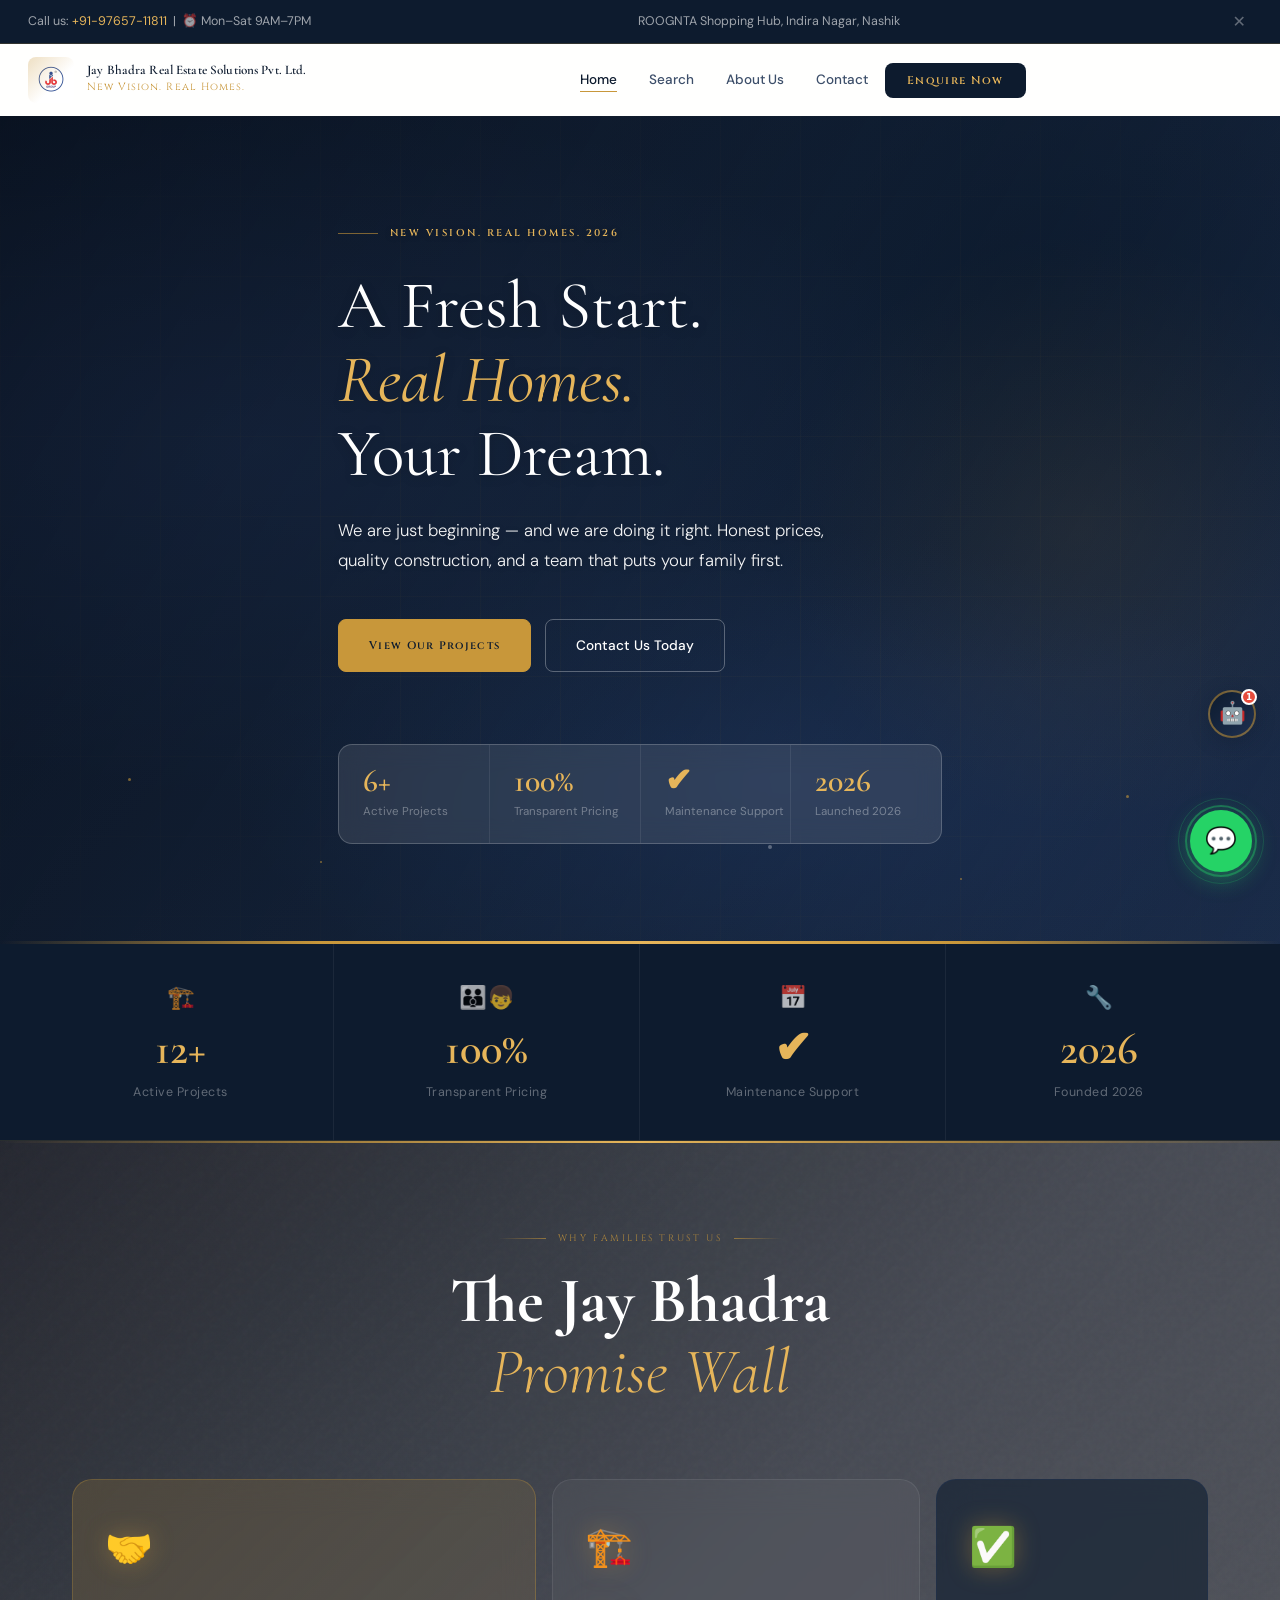
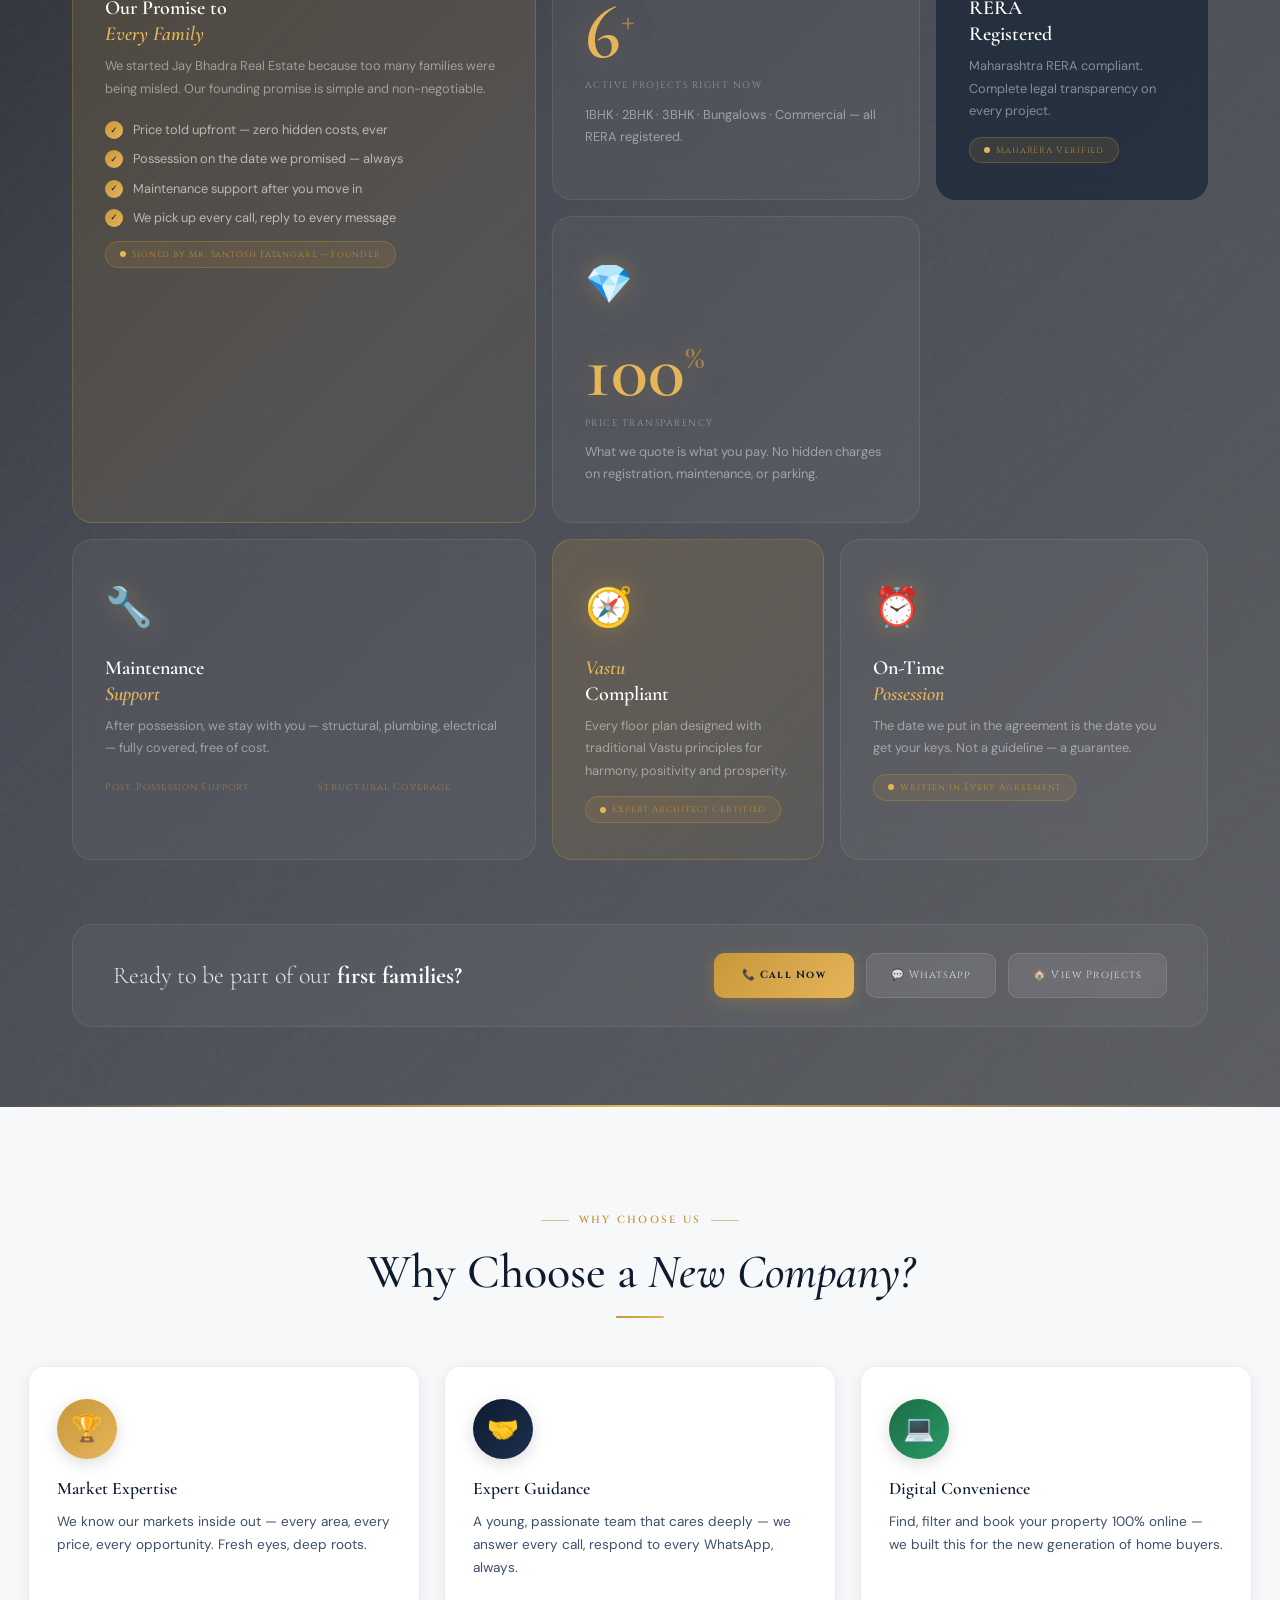
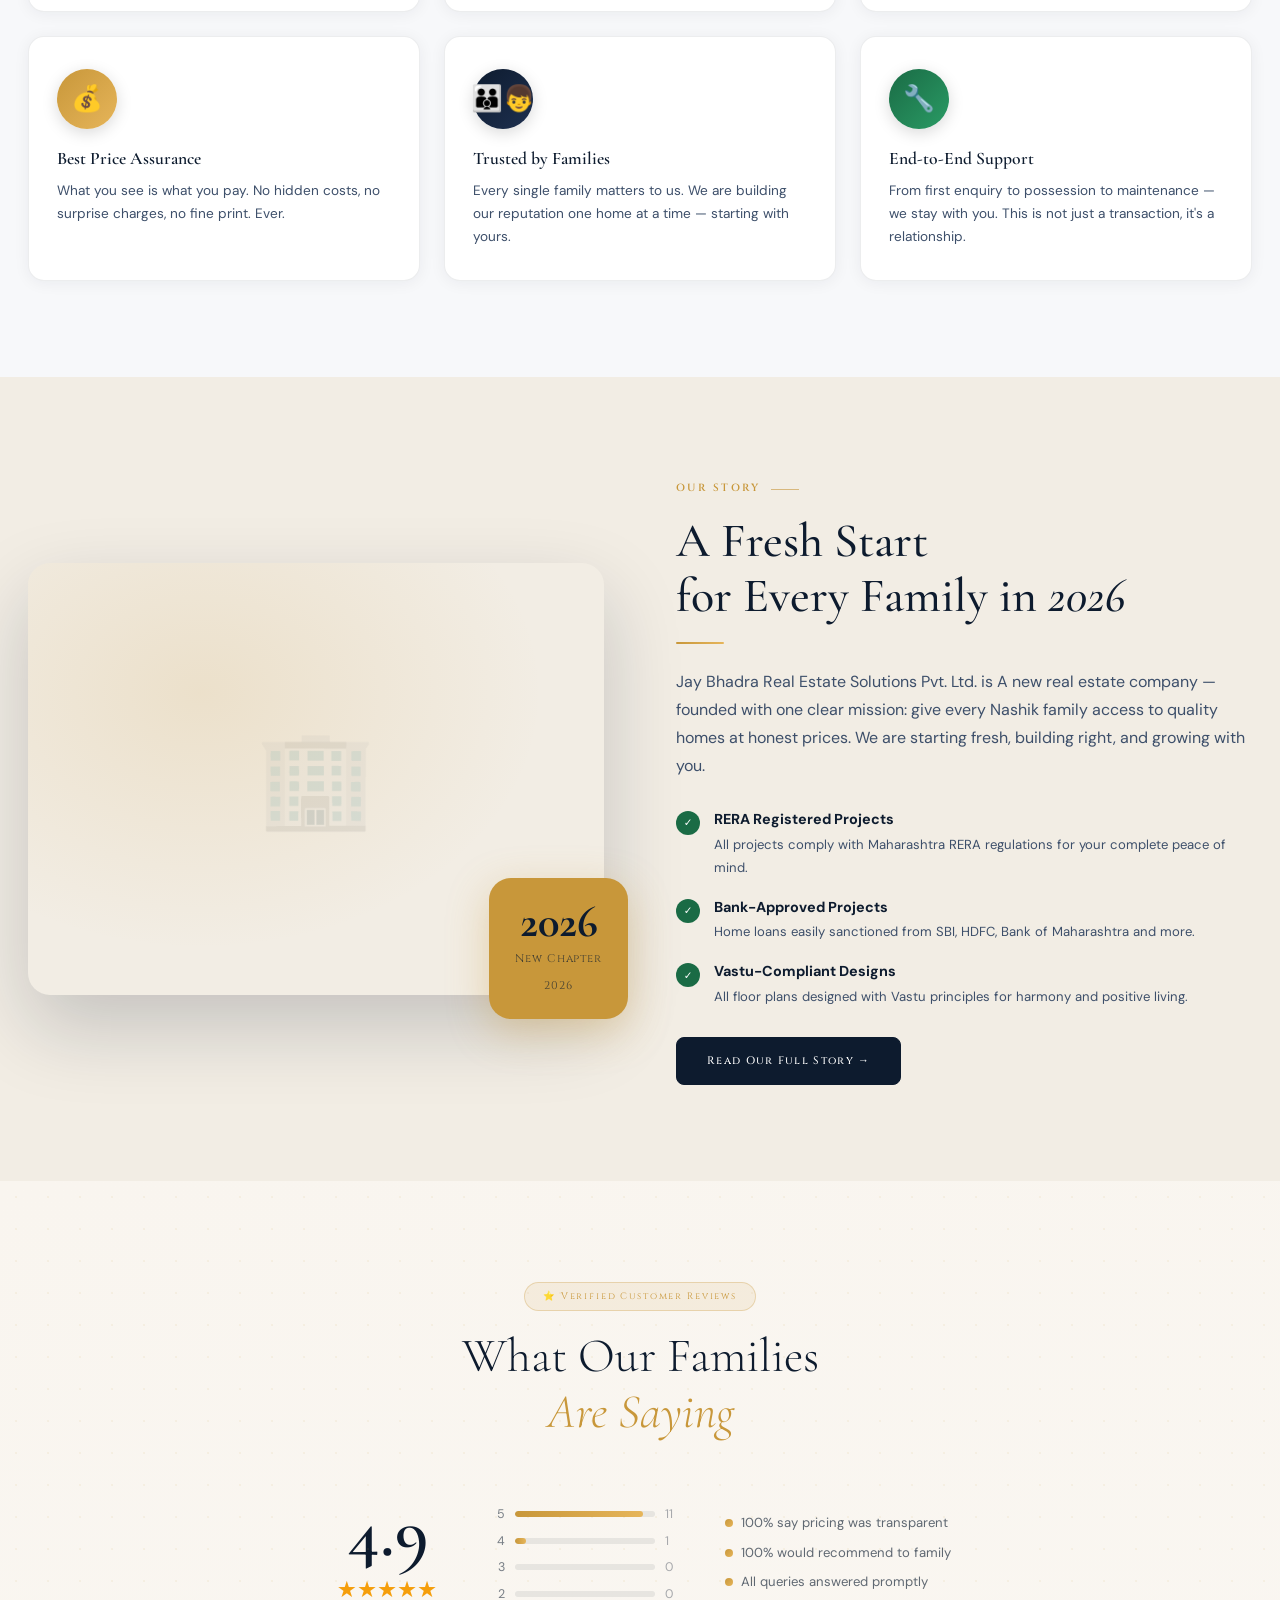
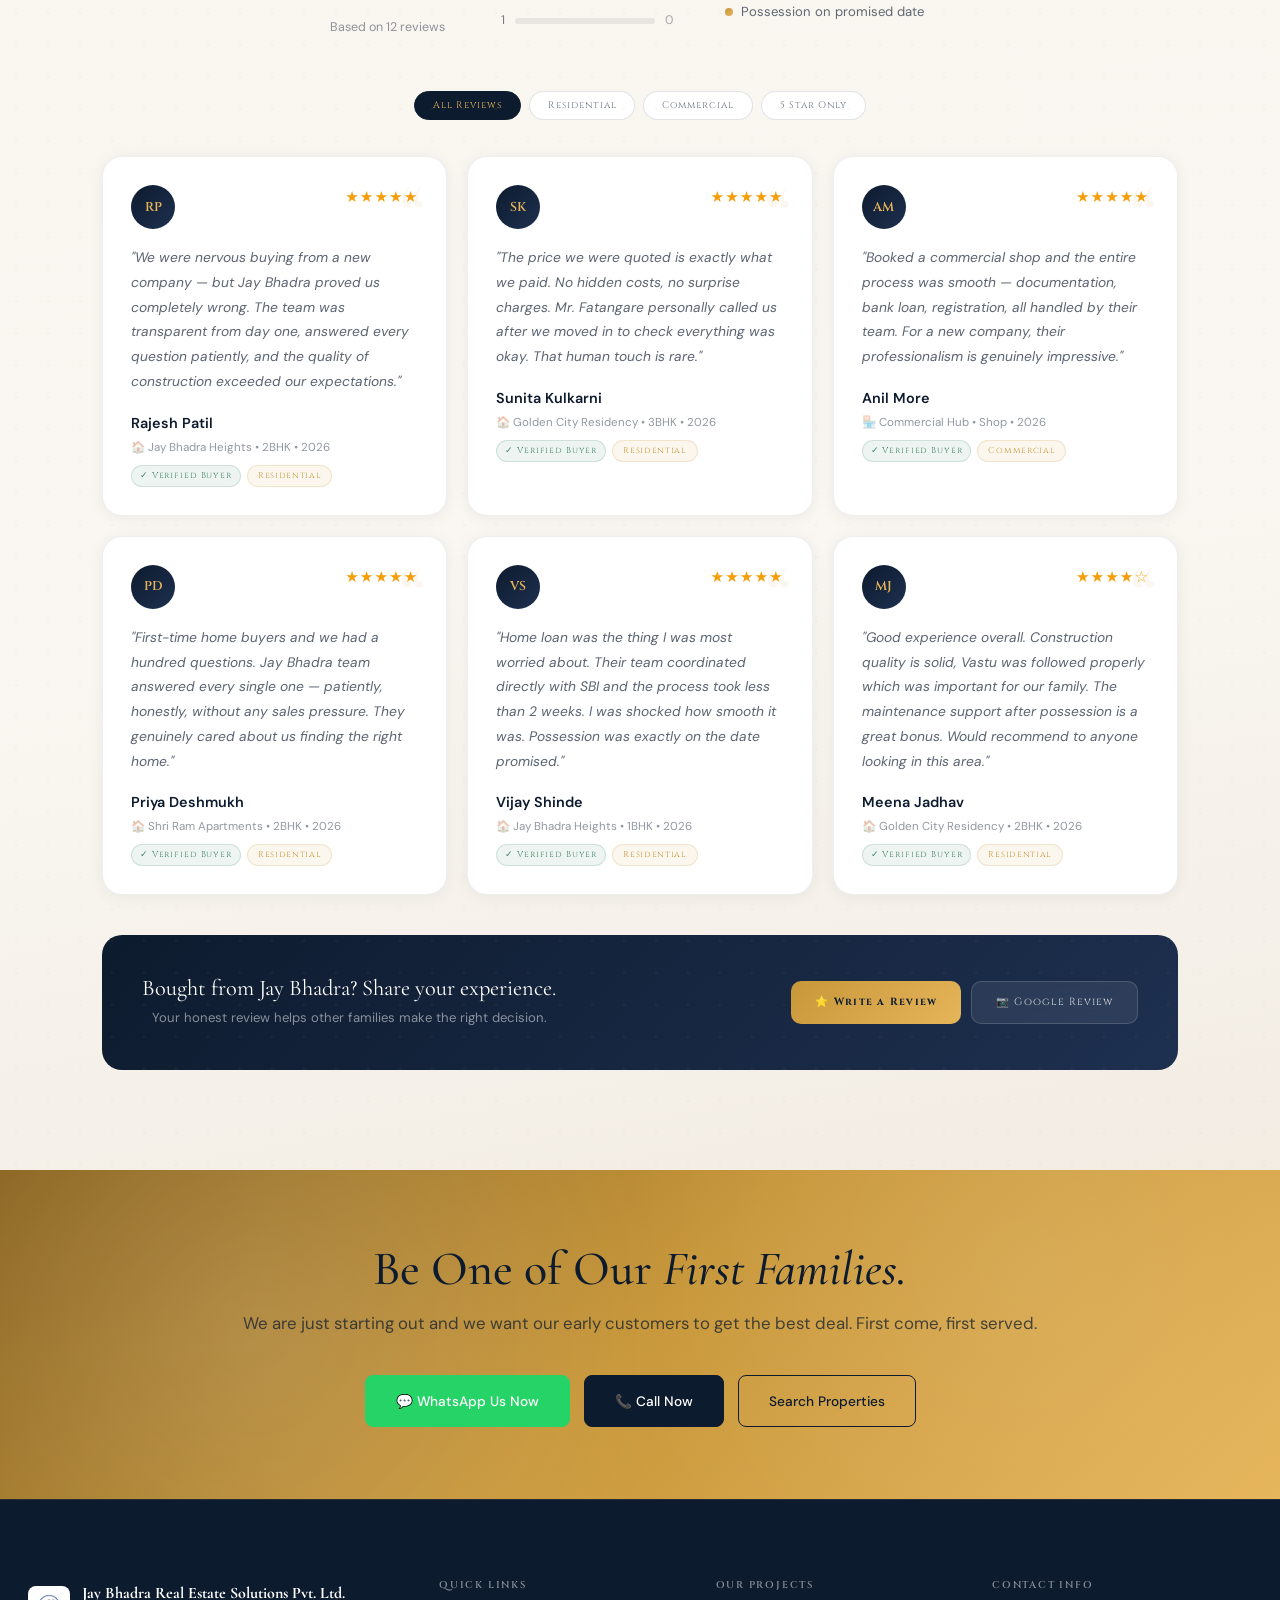
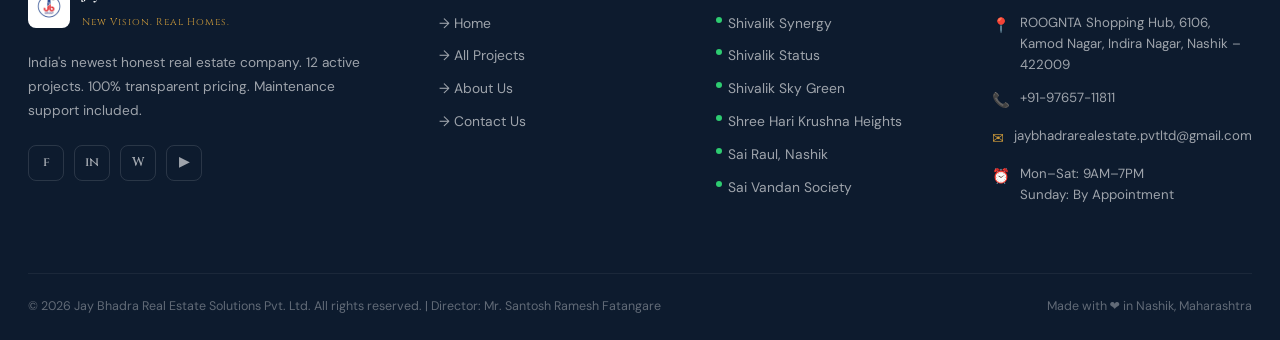
==== commit ceab0574: "Add files via upload" ====
--- a/files/index.html
+++ b/files/index.html
@@ -5,13 +5,43 @@
   <meta name="google-site-verification" content="98kMOvEBzcsVBuOb3dotN070AIdf9MralYnrelXnQzE" />
   <meta name="viewport" content="width=device-width,initial-scale=1.0"/>
   <title>Jay Bhadra Real Estate Solutions | Quality Homes &mdash; 1BHK, 2BHK, 3BHK, Bungalows & Commercial</title>
-  <link rel="canonical" href="https://jaybhadrarealestate.com/index.html"/>
+  <link rel="canonical" href="https://jaybhadrarealestate.com/"/>
   <meta name="keywords" content="Jay Bhadra Real Estate, Jay Bhadra Real Estate, 1BHK flats, 2BHK flats, 3BHK flats, bungalow, commercial property, RERA registered, affordable homes 2026, transparent pricing"/>
   <meta name="description" content="Jay Bhadra Real Estate Solutions Pvt. Ltd. &mdash; Quality homes offering 1BHK, 2BHK, 3BHK flats, bungalows and commercial shops. 100% transparent pricing. RERA registered. Call +91-97657-11811."/>
   <meta property="og:title" content="Jay Bhadra Real Estate Solutions &mdash; New Vision. Real Homes."/>
-  <meta property="og:description" content="Fresh start, big vision. Jay Bhadra Real Estate Solutions is here to redefine real estate."/>
+  <meta property="og:description" content="Jay Bhadra Real Estate Solutions — quality 1BHK, 2BHK, 3BHK flats, bungalows & commercial in Nashik. 100% transparent pricing. RERA registered. Call +91-97657-11811."/>
   <meta property="og:type" content="website"/>
-  <script type="application/ld+json">{"@context":"https://schema.org","@type":"RealEstateAgent","name":"Jay Bhadra Real Estate Solutions Pvt. Ltd.","foundingDate":"2010","address":{"@type":"PostalAddress","streetAddress":"ROOGNTA Shopping Hub, 6106, Kamod Nagar, Indira Nagar, Nashik &#8211; 422009","addressLocality":"Nashik","addressRegion":"Maharashtra","postalCode":"422009","addressCountry":"IN"},"telephone":"+919765711811","email":"jaybhadrarealestate.pvtltd@gmail.com","openingHours":"Mo-Sa 09:00-19:00"}</script>
+  <script type="application/ld+json">
+{
+  "@context": "https://schema.org",
+  "@type": ["RealEstateAgent","LocalBusiness"],
+  "name": "Jay Bhadra Real Estate Solutions Pvt. Ltd.",
+  "alternateName": ["Jay Bhadra Real Estate","Jay Bhadra Builders","JB Real Estate Nashik"],
+  "description": "Jay Bhadra Real Estate Solutions — honest, transparent real estate in Nashik. 1BHK, 2BHK, 3BHK flats, bungalows and commercial properties. RERA registered. 100% transparent pricing. Maintenance support included.",
+  "foundingDate": "2026",
+  "founder": {"@type":"Person","name":"Mr. Santosh Ramesh Fatangare"},
+  "url": "https://jaybhadrarealestate.com",
+  "logo": "https://jaybhadrarealestate.com/images/Logo.png",
+  "image": "https://jaybhadrarealestate.com/images/Logo.png",
+  "telephone": "+91-97657-11811",
+  "email": "jaybhadrarealestate.pvtltd@gmail.com",
+  "address": {
+    "@type": "PostalAddress",
+    "streetAddress": "ROOGNTA Shopping Hub, 6106, Kamod Nagar, Indira Nagar",
+    "addressLocality": "Nashik",
+    "addressRegion": "Maharashtra",
+    "postalCode": "422009",
+    "addressCountry": "IN"
+  },
+  "geo": {"@type":"GeoCoordinates","latitude":"19.9975","longitude":"73.7898"},
+  "openingHoursSpecification": [{"@type":"OpeningHoursSpecification","dayOfWeek":["Monday","Tuesday","Wednesday","Thursday","Friday","Saturday"],"opens":"09:00","closes":"19:00"}],
+  "priceRange": "₹₹",
+  "areaServed": ["Nashik","Sangamner","Ahmednagar","Maharashtra"],
+  "serviceType": ["Residential Real Estate","Commercial Real Estate","Property Consulting","RERA Registered Projects"],
+  "sameAs": ["https://jaybhadrarealestate.com"],
+  "hasMap": "https://www.google.com/maps/search/Jay+Bhadra+Real+Estate+Nashik"
+}
+</script>
   <link rel="preconnect" href="https://fonts.googleapis.com"/>
   <link rel="preconnect" href="https://fonts.gstatic.com" crossorigin/>
   <link href="https://fonts.googleapis.com/css2?family=Cormorant+Garamond:ital,wght@0,300;0,400;0,500;0,600;0,700;1,300;1,400;1,600&family=DM+Sans:opsz,wght@9..40,300;9..40,400;9..40,500;9..40,600&family=Cinzel:wght@400;500;600&display=swap" rel="stylesheet"/>
@@ -19,8 +49,12 @@
   <link rel="icon" type="image/png" href="images/Logo.png"/>
   <link rel="sitemap" type="application/xml" href="/sitemap.xml"/>
   <meta property="og:image" content="https://jaybhadrarealestate.com/images/Logo.png"/>
-  <meta property="og:url" content="https://jaybhadrarealestate.com/index.html"/>
+  <meta property="og:url" content="https://jaybhadrarealestate.com/"/>
   <meta property="og:site_name" content="Jay Bhadra Real Estate Solutions"/>
+  <meta name="twitter:card" content="summary_large_image"/>
+  <meta name="twitter:title" content="Jay Bhadra Real Estate Solutions — New Vision. Real Homes."/>
+  <meta name="twitter:description" content="Quality 1BHK, 2BHK, 3BHK flats, bungalows & commercial in Nashik. 100% transparent pricing. RERA registered."/>
+  <meta name="twitter:image" content="https://jaybhadrarealestate.com/images/Logo.png"/>
   <meta name="robots" content="index, follow"/>
   <meta name="author" content="Jay Bhadra Real Estate Solutions Pvt. Ltd."/>
 
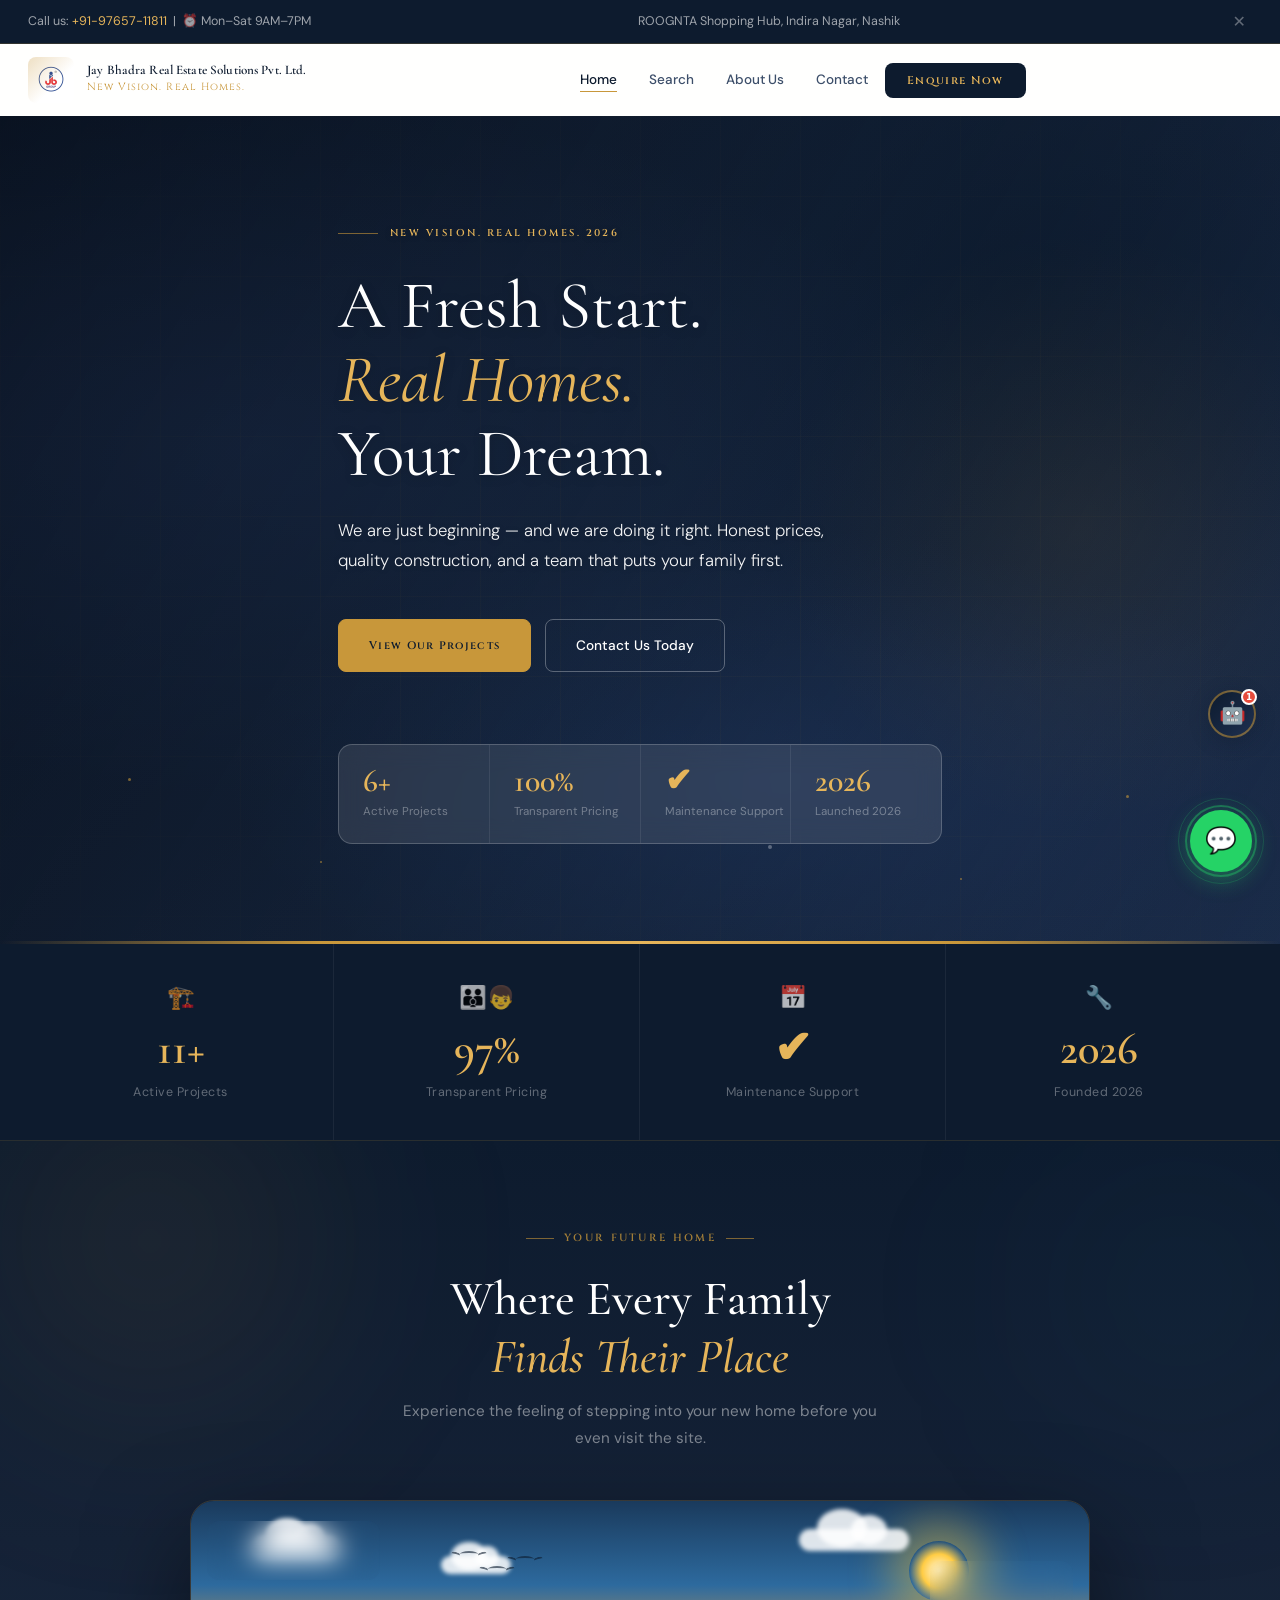
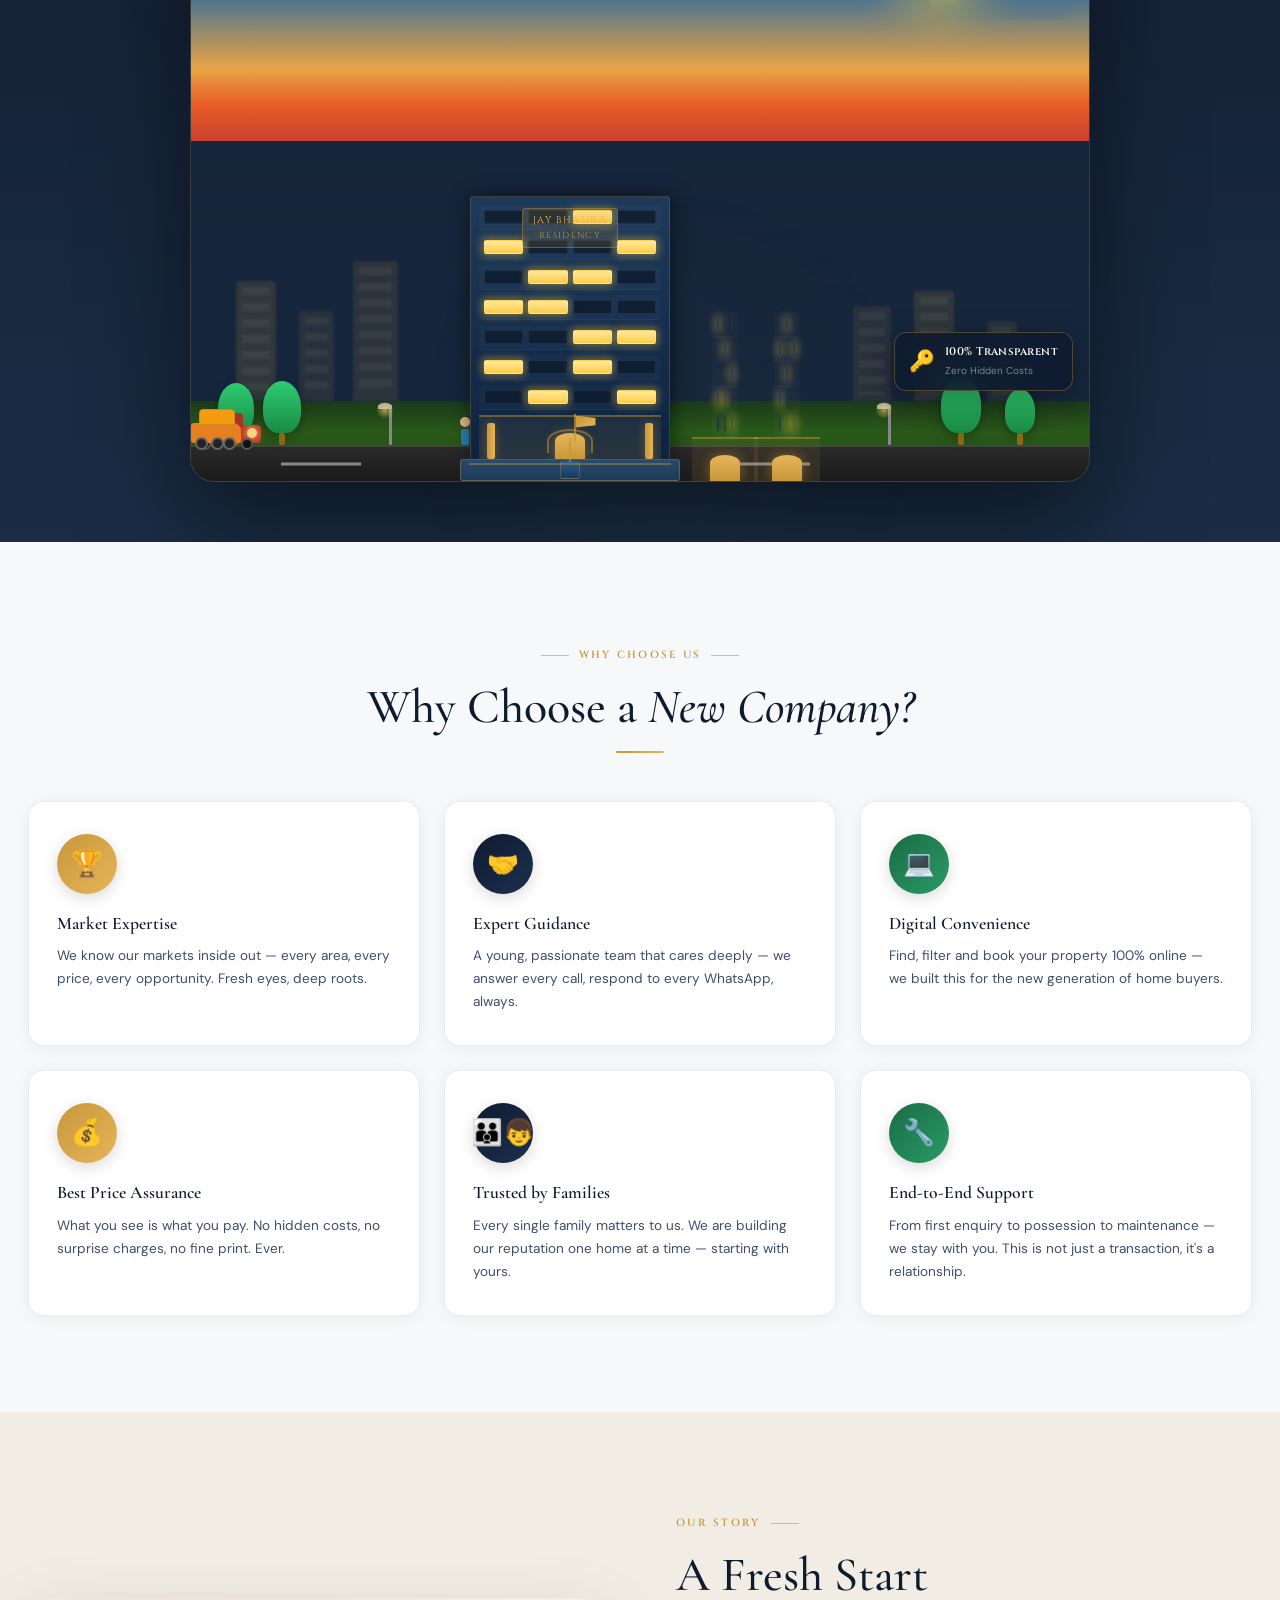
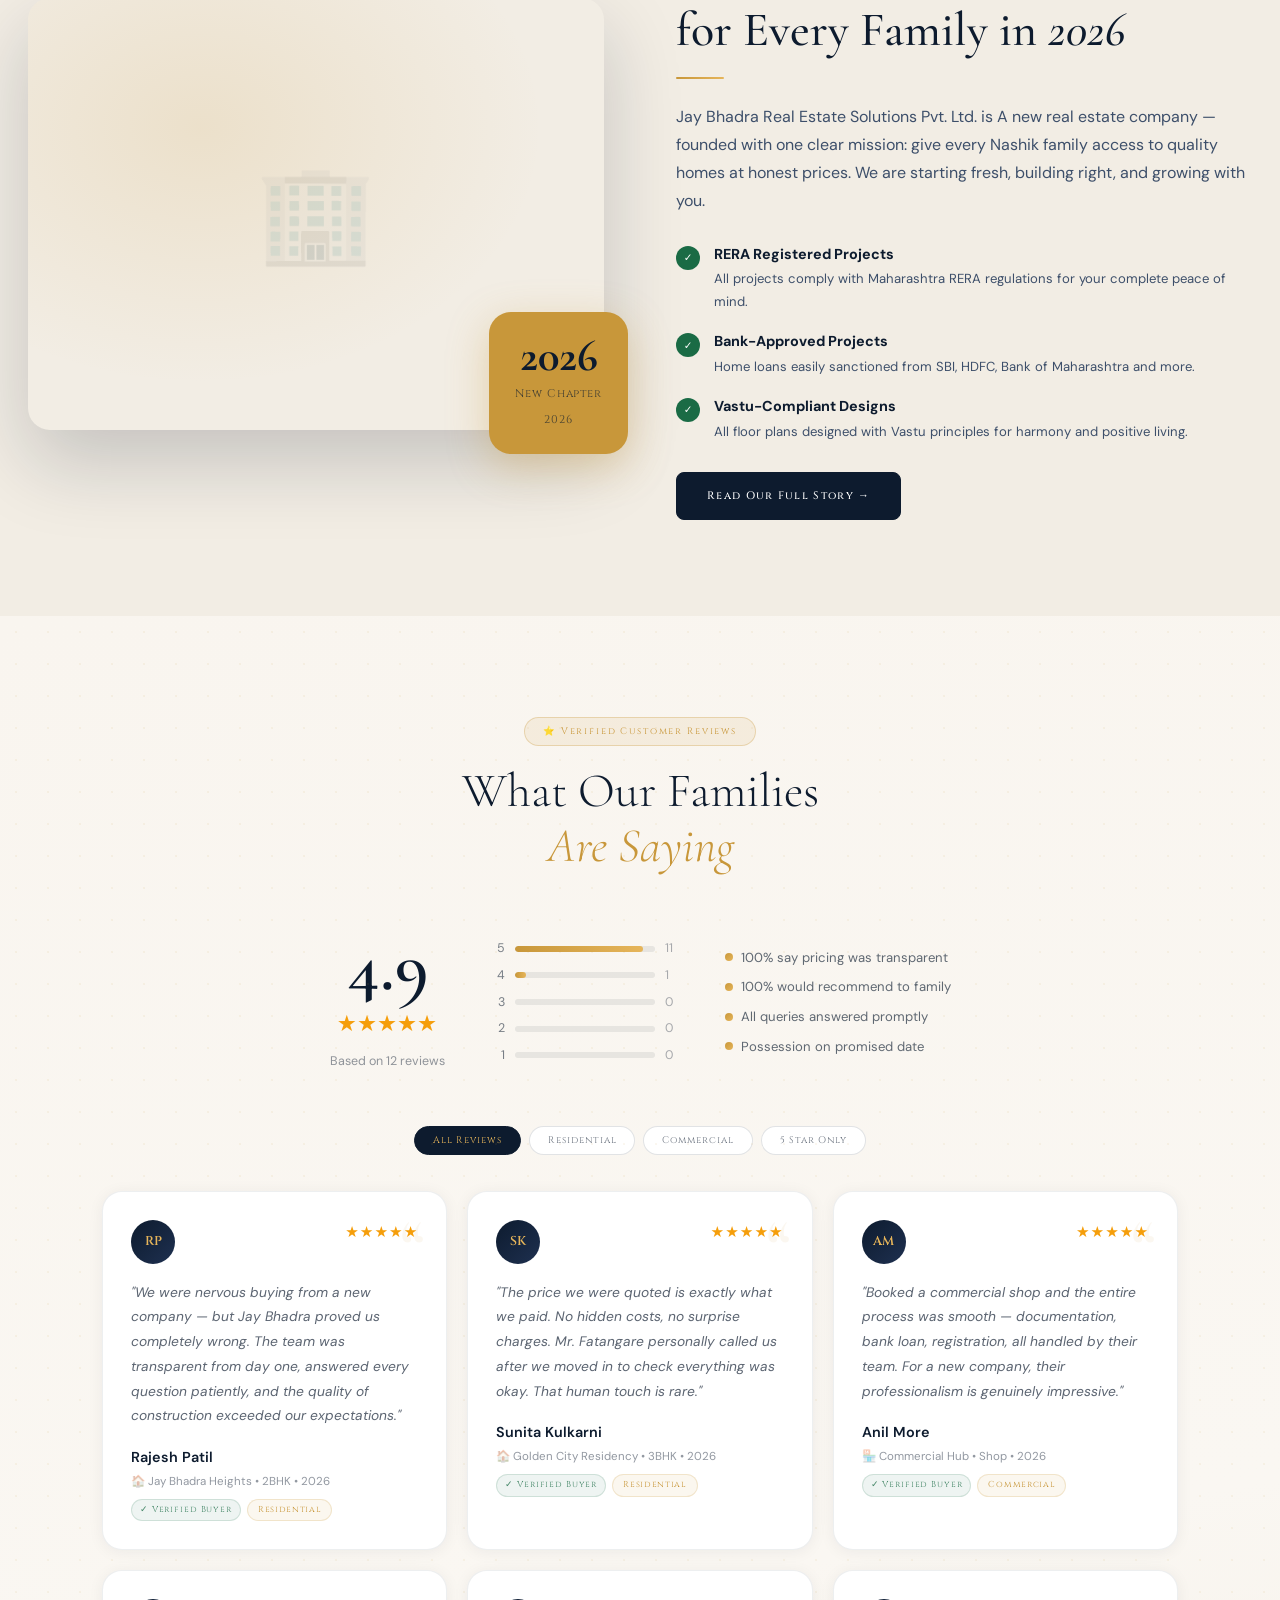
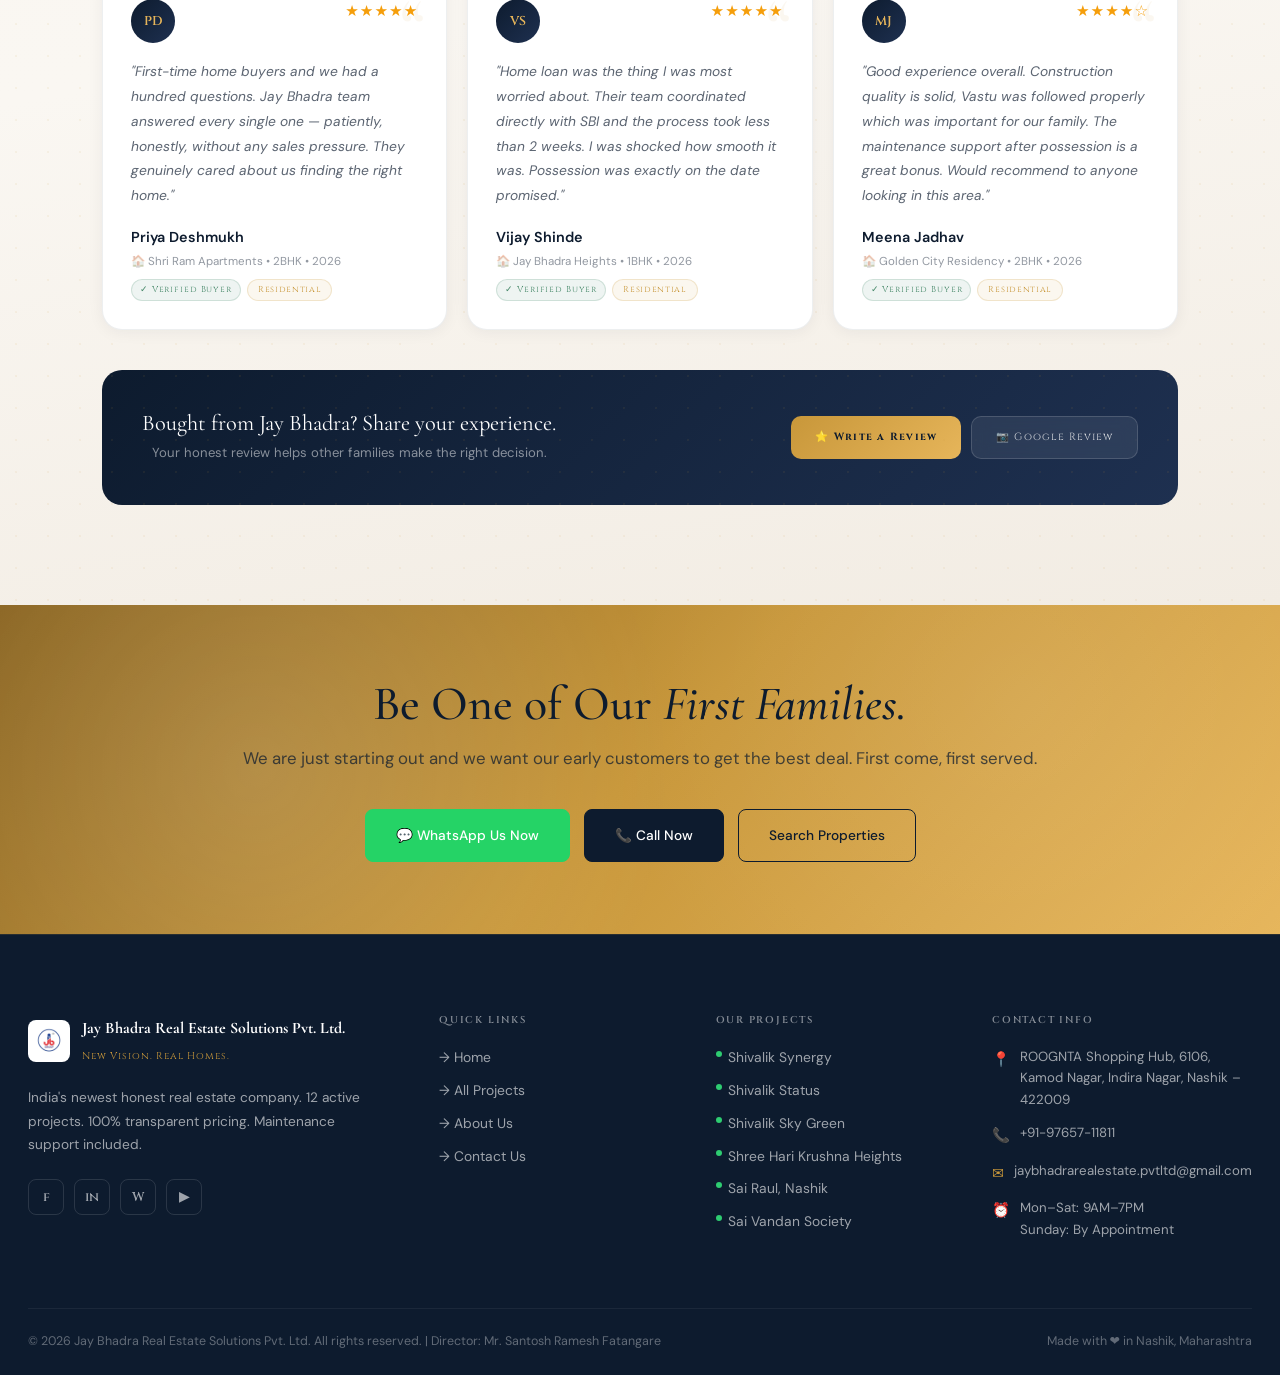
==== commit 9b12f565: "Add files via upload" ====
--- a/files/index.html
+++ b/files/index.html
@@ -750,155 +750,492 @@
 }
 </style>
 
-<section class="pw-section">
-  <!-- Animated photo background -->
-  <div class="pw-bg">
-    <div class="pw-bg-slide on"></div>
-    <div class="pw-bg-slide"></div>
-    <div class="pw-bg-slide"></div>
-  </div>
-  <div class="pw-overlay"></div>
-  <div class="pw-noise"></div>
-  <div class="pw-shimmer-t"></div>
-  <div class="pw-shimmer-b"></div>
-
-  <div class="pw-inner">
+<section class="jb-vista-section">
+
+  <!-- Floating ambient lights -->
+  <div class="jb-vista-orb jb-vista-orb-1"></div>
+  <div class="jb-vista-orb jb-vista-orb-2"></div>
+  <div class="jb-vista-orb jb-vista-orb-3"></div>
+
+  <div class="container" style="position:relative;z-index:2;">
 
     <!-- Header -->
-    <div class="pw-header">
-      <div class="pw-eyebrow">Why Families Trust Us</div>
-      <h2 class="pw-title">
-        <strong>The Jay Bhadra</strong><br/>
-        <em>Promise Wall</em>
-      </h2>
+    <div class="jb-vista-header fade-up">
+      <span class="label" style="color:rgba(200,151,58,0.8)">Your Future Home</span>
+      <h2 class="jb-vista-title">Where Every Family<br/><em>Finds Their Place</em></h2>
+      <p class="jb-vista-sub">Experience the feeling of stepping into your new home before you even visit the site.</p>
     </div>
 
-    <!-- Bento Grid -->
-    <div class="pw-bento">
-
-      <!-- Card 1 &mdash; Big hero: Our Promise -->
-      <div class="pw-card pw-card-1 gold">
-        <span class="pw-icon">&#129309;</span>
-        <div class="pw-card-title">Our Promise to<br/><em>Every Family</em></div>
-        <div class="pw-card-text" style="margin-bottom:20px;">We started Jay Bhadra Real Estate because too many families were being misled. Our founding promise is simple and non-negotiable.</div>
-        <div class="pw-list">
-          <div class="pw-list-item"><div class="pw-list-check">&#10003;</div>Price told upfront &mdash; zero hidden costs, ever</div>
-          <div class="pw-list-item"><div class="pw-list-check">&#10003;</div>Possession on the date we promised &mdash; always</div>
-          <div class="pw-list-item"><div class="pw-list-check">&#10003;</div>Maintenance support after you move in</div>
-          <div class="pw-list-item"><div class="pw-list-check">&#10003;</div>We pick up every call, reply to every message</div>
+    <!-- Main 3D Building Scene -->
+    <div class="jb-vista-scene fade-up">
+
+      <!-- Sky gradient -->
+      <div class="jb-sky">
+        <div class="jb-sun"></div>
+        <div class="jb-cloud jb-cloud-1"></div>
+        <div class="jb-cloud jb-cloud-2"></div>
+        <div class="jb-cloud jb-cloud-3"></div>
+        <!-- Birds -->
+        <div class="jb-birds">
+          <div class="jb-bird jb-bird-1"></div>
+          <div class="jb-bird jb-bird-2"></div>
+          <div class="jb-bird jb-bird-3"></div>
         </div>
-        <div class="pw-pill"><span class="pw-pill-dot"></span>Signed by Mr. Santosh Fatangare &mdash; Founder</div>
-      </div>
-
-      <!-- Card 2 &mdash; 6 Active Projects -->
-      <div class="pw-card pw-card-2">
-        <span class="pw-icon">&#127959;&#65039;</span>
-        <span class="pw-big-num">6<sup>+</sup></span>
-        <span class="pw-card-label">Active Projects Right Now</span>
-        <div class="pw-card-text" style="margin-top:10px;">1BHK &#183; 2BHK &#183; 3BHK &#183; Bungalows &#183; Commercial &mdash; all RERA registered.</div>
-      </div>
-
-      <!-- Card 3 &mdash; RERA -->
-      <div class="pw-card pw-card-3 dark">
-        <span class="pw-icon">&#9989;</span>
-        <div class="pw-card-title">RERA<br/>Registered</div>
-        <div class="pw-card-text">Maharashtra RERA compliant. Complete legal transparency on every project.</div>
-        <div class="pw-pill"><span class="pw-pill-dot"></span>MahaRERA Verified</div>
-      </div>
-
-      <!-- Card 4 &mdash; 100% Transparent -->
-      <div class="pw-card pw-card-4">
-        <span class="pw-icon">&#128142;</span>
-        <span class="pw-big-num">100<sup>%</sup></span>
-        <span class="pw-card-label">Price Transparency</span>
-        <div class="pw-card-text" style="margin-top:10px;">What we quote is what you pay. No hidden charges on registration, maintenance, or parking.</div>
-      </div>
-
-
-      <!-- Card 6 &mdash; Maintenance Support -->
-      <div class="pw-card pw-card-6">
-        <span class="pw-icon">&#128295;</span>
-        <div class="pw-card-title">Maintenance<br/><em>Support</em></div>
-        <div class="pw-card-text">After possession, we stay with you &mdash; structural, plumbing, electrical &mdash; fully covered, free of cost.</div>
-        <div class="pw-ticker">
-          <div class="pw-ticker-inner">
-            <span>Post Possession Support</span>
-            <span>&#183;</span>
-            <span>Structural Coverage</span>
-            <span>&#183;</span>
-            <span>Plumbing & Electrical</span>
-            <span>&#183;</span>
-            <span>Post Possession Support</span>
-            <span>&#183;</span>
-            <span>Structural Coverage</span>
-            <span>&#183;</span>
-            <span>Plumbing & Electrical</span>
-            <span>&#183;</span>
+      </div>
+
+      <!-- Building complex -->
+      <div class="jb-cityscape">
+
+        <!-- Background buildings (far) -->
+        <div class="jb-bg-buildings">
+          <div class="jb-bg-bld" style="height:120px;width:40px;left:5%;background:rgba(200,151,58,0.15)"></div>
+          <div class="jb-bg-bld" style="height:90px;width:35px;left:12%;background:rgba(200,151,58,0.1)"></div>
+          <div class="jb-bg-bld" style="height:140px;width:45px;left:18%;background:rgba(200,151,58,0.12)"></div>
+          <div class="jb-bg-bld" style="height:80px;width:30px;right:8%;background:rgba(200,151,58,0.12)"></div>
+          <div class="jb-bg-bld" style="height:110px;width:40px;right:15%;background:rgba(200,151,58,0.15)"></div>
+          <div class="jb-bg-bld" style="height:95px;width:38px;right:22%;background:rgba(200,151,58,0.1)"></div>
+        </div>
+
+        <!-- Main Building — Jay Bhadra Tower -->
+        <div class="jb-main-building">
+          <!-- Building body -->
+          <div class="jb-bld-body">
+            <!-- Floors -->
+            <div class="jb-floor" style="--d:0.1s"><div class="jb-win"></div><div class="jb-win"></div><div class="jb-win jb-win-lit"></div><div class="jb-win"></div></div>
+            <div class="jb-floor" style="--d:0.2s"><div class="jb-win jb-win-lit"></div><div class="jb-win"></div><div class="jb-win"></div><div class="jb-win jb-win-lit"></div></div>
+            <div class="jb-floor" style="--d:0.3s"><div class="jb-win"></div><div class="jb-win jb-win-lit"></div><div class="jb-win jb-win-lit"></div><div class="jb-win"></div></div>
+            <div class="jb-floor" style="--d:0.4s"><div class="jb-win jb-win-lit"></div><div class="jb-win jb-win-lit"></div><div class="jb-win"></div><div class="jb-win"></div></div>
+            <div class="jb-floor" style="--d:0.5s"><div class="jb-win"></div><div class="jb-win"></div><div class="jb-win jb-win-lit"></div><div class="jb-win jb-win-lit"></div></div>
+            <div class="jb-floor" style="--d:0.6s"><div class="jb-win jb-win-lit"></div><div class="jb-win"></div><div class="jb-win jb-win-lit"></div><div class="jb-win"></div></div>
+            <div class="jb-floor" style="--d:0.7s"><div class="jb-win"></div><div class="jb-win jb-win-lit"></div><div class="jb-win"></div><div class="jb-win jb-win-lit"></div></div>
+            <!-- Ground floor with entrance -->
+            <div class="jb-ground-floor">
+              <div class="jb-pillar"></div>
+              <div class="jb-entrance">
+                <div class="jb-entrance-door"></div>
+                <div class="jb-entrance-arch"></div>
+              </div>
+              <div class="jb-pillar"></div>
+            </div>
+          </div>
+          <!-- Rooftop -->
+          <div class="jb-rooftop">
+            <div class="jb-rooftop-rail"></div>
+            <div class="jb-water-tank"></div>
+            <div class="jb-antenna"></div>
+            <div class="jb-flag">
+              <div class="jb-flag-pole"></div>
+              <div class="jb-flag-cloth"></div>
+            </div>
+          </div>
+          <!-- Building name plate -->
+          <div class="jb-nameplate">
+            <span>JAY BHADRA</span>
+            <span style="font-size:0.55rem;opacity:0.7;letter-spacing:0.15em">RESIDENCY</span>
           </div>
         </div>
-      </div>
-
-      <!-- Card 7 &mdash; Vastu -->
-      <div class="pw-card pw-card-7 gold">
-        <span class="pw-icon">&#129517;</span>
-        <div class="pw-card-title"><em>Vastu</em><br/>Compliant</div>
-        <div class="pw-card-text">Every floor plan designed with traditional Vastu principles for harmony, positivity and prosperity.</div>
-        <div class="pw-pill"><span class="pw-pill-dot"></span>Expert Architect Certified</div>
-      </div>
-
-      <!-- Card 8 &mdash; On-Time -->
-      <div class="pw-card pw-card-8">
-        <span class="pw-icon">&#9200;</span>
-        <div class="pw-card-title">On-Time<br/><em>Possession</em></div>
-        <div class="pw-card-text">The date we put in the agreement is the date you get your keys. Not a guideline &mdash; a guarantee.</div>
-        <div class="pw-pill"><span class="pw-pill-dot"></span>Written in Every Agreement</div>
-      </div>
-
-    </div>
-
-    <!-- CTA Strip -->
-    <div class="pw-cta">
-      <div class="pw-cta-text">Ready to be part of our <strong>first families?</strong></div>
-      <div class="pw-cta-btns">
-        <a href="tel:+919765711811" class="pw-btn-g">&#128222; Call Now</a>
-        <a href="https://wa.me/919765711811?text=Hello!%20I%20want%20to%20know%20more%20about%20Jay%20Bhadra%20Real%20Estate." target="_blank" class="pw-btn-o">&#128172; WhatsApp</a>
-        <a href="search.html" class="pw-btn-o">&#127968; View Projects</a>
+
+        <!-- Left wing building -->
+        <div class="jb-wing-left">
+          <div class="jb-floor" style="--d:0.15s"><div class="jb-win jb-win-lit"></div><div class="jb-win"></div><div class="jb-win"></div></div>
+          <div class="jb-floor" style="--d:0.25s"><div class="jb-win"></div><div class="jb-win jb-win-lit"></div><div class="jb-win"></div></div>
+          <div class="jb-floor" style="--d:0.35s"><div class="jb-win"></div><div class="jb-win"></div><div class="jb-win jb-win-lit"></div></div>
+          <div class="jb-floor" style="--d:0.45s"><div class="jb-win jb-win-lit"></div><div class="jb-win jb-win-lit"></div><div class="jb-win"></div></div>
+          <div class="jb-floor" style="--d:0.55s"><div class="jb-win"></div><div class="jb-win"></div><div class="jb-win jb-win-lit"></div></div>
+          <div class="jb-ground-floor" style="justify-content:center"><div class="jb-entrance" style="width:50px"><div class="jb-entrance-door"></div></div></div>
+        </div>
+
+        <!-- Right wing building -->
+        <div class="jb-wing-right">
+          <div class="jb-floor" style="--d:0.2s"><div class="jb-win"></div><div class="jb-win jb-win-lit"></div><div class="jb-win"></div></div>
+          <div class="jb-floor" style="--d:0.3s"><div class="jb-win jb-win-lit"></div><div class="jb-win"></div><div class="jb-win jb-win-lit"></div></div>
+          <div class="jb-floor" style="--d:0.4s"><div class="jb-win"></div><div class="jb-win jb-win-lit"></div><div class="jb-win"></div></div>
+          <div class="jb-floor" style="--d:0.5s"><div class="jb-win jb-win-lit"></div><div class="jb-win"></div><div class="jb-win"></div></div>
+          <div class="jb-floor" style="--d:0.6s"><div class="jb-win"></div><div class="jb-win jb-win-lit"></div><div class="jb-win jb-win-lit"></div></div>
+          <div class="jb-ground-floor" style="justify-content:center"><div class="jb-entrance" style="width:50px"><div class="jb-entrance-door"></div></div></div>
+        </div>
+
+        <!-- Ground scene -->
+        <div class="jb-ground-scene">
+          <!-- Road -->
+          <div class="jb-road">
+            <div class="jb-road-line jb-road-line-1"></div>
+            <div class="jb-road-line jb-road-line-2"></div>
+          </div>
+          <!-- Trees -->
+          <div class="jb-tree jb-tree-1"><div class="jb-tree-top"></div><div class="jb-tree-trunk"></div></div>
+          <div class="jb-tree jb-tree-2"><div class="jb-tree-top" style="width:38px;height:52px"></div><div class="jb-tree-trunk"></div></div>
+          <div class="jb-tree jb-tree-3"><div class="jb-tree-top" style="width:30px;height:44px"></div><div class="jb-tree-trunk"></div></div>
+          <div class="jb-tree jb-tree-4"><div class="jb-tree-top" style="width:40px;height:56px"></div><div class="jb-tree-trunk"></div></div>
+          <!-- Street lamp -->
+          <div class="jb-lamp jb-lamp-1"><div class="jb-lamp-post"></div><div class="jb-lamp-head"></div><div class="jb-lamp-glow"></div></div>
+          <div class="jb-lamp jb-lamp-2"><div class="jb-lamp-post"></div><div class="jb-lamp-head"></div><div class="jb-lamp-glow"></div></div>
+          <!-- Car -->
+          <div class="jb-car jb-car-1">
+            <div class="jb-car-body"></div>
+            <div class="jb-car-roof"></div>
+            <div class="jb-car-wheel jb-cw-l"></div>
+            <div class="jb-car-wheel jb-cw-r"></div>
+          </div>
+          <!-- Rickshaw -->
+          <div class="jb-rick">
+            <div class="jb-rick-body"></div>
+            <div class="jb-rick-top"></div>
+            <div class="jb-rick-wheel jb-rw-1"></div>
+            <div class="jb-rick-wheel jb-rw-2"></div>
+            <div class="jb-rick-wheel jb-rw-3"></div>
+          </div>
+          <!-- People -->
+          <div class="jb-person jb-person-1"><div class="jb-p-head"></div><div class="jb-p-body"></div></div>
+          <div class="jb-person jb-person-2"><div class="jb-p-head" style="background:#c8973a"></div><div class="jb-p-body" style="background:#e6b55a"></div></div>
+        </div>
+
+      </div>
+
+      <!-- Floating info badges -->
+      <div class="jb-badge-float jb-badge-f1">
+        <span class="jb-badge-icon">&#9989;</span>
+        <div><div class="jb-badge-label">RERA Registered</div><div class="jb-badge-sub">MahaRERA Compliant</div></div>
+      </div>
+      <div class="jb-badge-float jb-badge-f2">
+        <span class="jb-badge-icon">&#127968;</span>
+        <div><div class="jb-badge-label" id="vista-proj-count">15+ Projects</div><div class="jb-badge-sub">Across Nashik</div></div>
+      </div>
+      <div class="jb-badge-float jb-badge-f3">
+        <span class="jb-badge-icon">&#128273;</span>
+        <div><div class="jb-badge-label">100% Transparent</div><div class="jb-badge-sub">Zero Hidden Costs</div></div>
       </div>
     </div>
 
   </div>
 </section>
 
-<script>
-/* &#9472;&#9472; Background slideshow &#9472;&#9472; */
-(function(){
-  var slides = document.querySelectorAll('.pw-bg-slide');
-  if(!slides.length) return;
-  var cur = 0;
-  setInterval(function(){
-    slides[cur].classList.remove('on');
-    cur = (cur + 1) % slides.length;
-    slides[cur].classList.add('on');
-  }, 6000);
-})();
-
-/* &#9472;&#9472; Magnetic card hover effect &#9472;&#9472; */
-(function(){
-  document.querySelectorAll('.pw-card').forEach(function(card){
-    card.addEventListener('mousemove', function(e){
-      var r = card.getBoundingClientRect();
-      var x = e.clientX - r.left - r.width/2;
-      var y = e.clientY - r.top - r.height/2;
-      var tiltX = (y / r.height) * 8;
-      var tiltY = -(x / r.width) * 8;
-      card.style.transform = 'translateY(-6px) perspective(600px) rotateX('+tiltX+'deg) rotateY('+tiltY+'deg) scale(1.01)';
-    });
-    card.addEventListener('mouseleave', function(){
-      card.style.transform = '';
-    });
-  });
-})();
-</script>
+<style>
+/* ═══════════════════════════
+   VISTA SECTION — WRAPPER
+═══════════════════════════ */
+.jb-vista-section{
+  padding:80px 0 60px;
+  background:linear-gradient(180deg,#0d1b2e 0%,#152237 40%,#1a2d45 100%);
+  position:relative;overflow:hidden;
+}
+.jb-vista-orb{
+  position:absolute;border-radius:50%;
+  filter:blur(100px);pointer-events:none;animation:jb-orb-drift 8s ease-in-out infinite alternate;
+}
+.jb-vista-orb-1{width:500px;height:500px;background:radial-gradient(circle,rgba(200,151,58,0.12),transparent 70%);top:-150px;left:-100px;animation-delay:0s}
+.jb-vista-orb-2{width:400px;height:400px;background:radial-gradient(circle,rgba(41,128,185,0.08),transparent 70%);top:-50px;right:-100px;animation-delay:2s}
+.jb-vista-orb-3{width:300px;height:300px;background:radial-gradient(circle,rgba(200,151,58,0.08),transparent 70%);bottom:-50px;left:40%;animation-delay:4s}
+@keyframes jb-orb-drift{0%{transform:translateY(0) scale(1)}100%{transform:translateY(-30px) scale(1.1)}}
+
+.jb-vista-header{text-align:center;margin-bottom:48px;}
+.jb-vista-title{font-family:'Cormorant Garamond',serif;font-size:clamp(2rem,4vw,3rem);color:#fff;line-height:1.2;margin-top:8px;}
+.jb-vista-title em{color:#e6b55a;font-style:italic;}
+.jb-vista-sub{color:rgba(255,255,255,0.45);font-size:0.95rem;margin-top:12px;max-width:500px;margin-left:auto;margin-right:auto;}
+
+/* ═══════════════════════════
+   3D SCENE CONTAINER
+═══════════════════════════ */
+.jb-vista-scene{
+  position:relative;
+  max-width:900px;margin:0 auto;
+  border-radius:24px;overflow:hidden;
+  box-shadow:0 40px 100px rgba(0,0,0,0.5);
+  border:1px solid rgba(200,151,58,0.2);
+}
+
+/* SKY */
+.jb-sky{
+  background:linear-gradient(180deg,#1a3a5c 0%,#2d6a9e 35%,#e8a445 70%,#e85d25 85%,#c84030 100%);
+  height:240px;position:relative;overflow:hidden;
+}
+.jb-sun{
+  position:absolute;top:40px;right:120px;
+  width:60px;height:60px;border-radius:50%;
+  background:radial-gradient(circle,#fff8e0 0%,#ffcc44 40%,rgba(255,140,0,0) 70%);
+  box-shadow:0 0 40px 20px rgba(255,200,50,0.4);
+  animation:jb-sun-pulse 4s ease-in-out infinite;
+}
+@keyframes jb-sun-pulse{0%,100%{box-shadow:0 0 40px 20px rgba(255,200,50,0.4)}50%{box-shadow:0 0 60px 30px rgba(255,200,50,0.25)}}
+
+/* Clouds */
+.jb-cloud{
+  position:absolute;
+  background:rgba(255,255,255,0.85);
+  border-radius:50px;
+  filter:blur(2px);
+}
+.jb-cloud::before,.jb-cloud::after{
+  content:'';position:absolute;
+  background:inherit;border-radius:50%;
+}
+.jb-cloud-1{width:90px;height:24px;top:35px;left:60px;animation:jb-cloud-drift 18s linear infinite}
+.jb-cloud-1::before{width:44px;height:36px;top:-18px;left:14px}
+.jb-cloud-1::after{width:30px;height:28px;top:-12px;left:44px}
+.jb-cloud-2{width:70px;height:18px;top:55px;left:250px;animation:jb-cloud-drift 25s linear infinite;animation-delay:-8s}
+.jb-cloud-2::before{width:36px;height:28px;top:-14px;left:10px}
+.jb-cloud-2::after{width:24px;height:22px;top:-10px;left:34px}
+.jb-cloud-3{width:110px;height:22px;top:28px;right:180px;animation:jb-cloud-drift 20s linear infinite;animation-delay:-4s}
+.jb-cloud-3::before{width:50px;height:38px;top:-20px;left:18px}
+.jb-cloud-3::after{width:36px;height:30px;top:-14px;left:52px}
+@keyframes jb-cloud-drift{0%{transform:translateX(0)}100%{transform:translateX(200px)}}
+
+/* Birds */
+.jb-birds{position:absolute;top:50px;left:30%;animation:jb-birds-fly 22s linear infinite}
+.jb-bird{position:absolute;width:18px;height:6px;border-top:2px solid rgba(13,27,46,0.6);border-radius:50% 50% 0 0;border-left:none;border-right:none}
+.jb-bird::before,.jb-bird::after{content:'';position:absolute;width:9px;height:5px;border-top:2px solid rgba(13,27,46,0.6);border-radius:50% 50% 0 0;top:-1px}
+.jb-bird::before{left:-9px;transform:rotate(15deg)}
+.jb-bird::after{right:-9px;transform:rotate(-15deg)}
+.jb-bird-1{top:0;left:0}
+.jb-bird-2{top:15px;left:28px}
+.jb-bird-3{top:5px;left:56px}
+@keyframes jb-birds-fly{0%{transform:translateX(-100px)}100%{transform:translateX(500px)}}
+
+/* ═══ CITYSCAPE ═══ */
+.jb-cityscape{
+  background:linear-gradient(180deg,transparent 0%,rgba(13,27,46,0.3) 100%);
+  position:relative;display:flex;align-items:flex-end;justify-content:center;
+  padding:0 20px;gap:12px;
+  min-height:340px;
+}
+
+/* Background far buildings */
+.jb-bg-buildings{position:absolute;bottom:80px;left:0;right:0;display:flex;align-items:flex-end;pointer-events:none}
+.jb-bg-bld{position:absolute;bottom:0;border-radius:3px 3px 0 0;filter:blur(1px)}
+.jb-bg-bld::before{content:'';position:absolute;inset:6px;background:repeating-linear-gradient(180deg,rgba(255,255,255,0.05) 0px,rgba(255,255,255,0.05) 8px,transparent 8px,transparent 16px)}
+
+/* ═══ MAIN BUILDING ═══ */
+.jb-main-building{
+  position:relative;
+  display:flex;flex-direction:column;align-items:center;
+  z-index:3;
+  transform-origin:bottom center;
+  animation:jb-bld-rise 1.2s cubic-bezier(.34,1.56,.64,1) forwards;
+  opacity:0;
+}
+@keyframes jb-bld-rise{0%{transform:translateY(60px);opacity:0}100%{transform:translateY(0);opacity:1}}
+
+.jb-bld-body{
+  width:200px;
+  background:linear-gradient(180deg,#1e3a5a 0%,#0d2340 100%);
+  border:1px solid rgba(200,151,58,0.25);
+  border-bottom:none;
+  border-radius:4px 4px 0 0;
+  overflow:hidden;
+  padding:8px 8px 0;
+  display:flex;flex-direction:column;gap:5px;
+  box-shadow:4px 0 20px rgba(0,0,0,0.4),-4px 0 20px rgba(0,0,0,0.2);
+}
+
+/* Floors */
+.jb-floor{
+  display:grid;grid-template-columns:repeat(4,1fr);gap:5px;
+  padding:5px;
+  background:rgba(255,255,255,0.02);
+  border-radius:3px;
+  animation:jb-floor-appear .5s calc(var(--d,0s)) ease forwards;
+  opacity:0;
+  border-bottom:1px solid rgba(255,255,255,0.04);
+}
+@keyframes jb-floor-appear{0%{opacity:0;transform:scaleX(0.8)}100%{opacity:1;transform:scaleX(1)}}
+
+.jb-win{
+  height:14px;border-radius:2px;
+  background:rgba(13,27,46,0.8);
+  border:1px solid rgba(255,255,255,0.08);
+  position:relative;
+}
+.jb-win-lit{
+  background:linear-gradient(180deg,#ffe9a0 0%,#ffcc44 100%);
+  box-shadow:0 0 8px 2px rgba(255,200,50,0.4);
+  animation:jb-win-flicker 3s ease-in-out infinite;
+}
+@keyframes jb-win-flicker{
+  0%,100%{opacity:1}
+  92%{opacity:1}
+  93%{opacity:0.7}
+  94%{opacity:1}
+}
+
+/* Ground floor */
+.jb-ground-floor{
+  display:flex;align-items:flex-end;justify-content:space-between;
+  padding:6px 8px 0;height:44px;
+  background:linear-gradient(180deg,rgba(200,151,58,0.08),rgba(200,151,58,0.15));
+  border-top:2px solid rgba(200,151,58,0.4);
+}
+.jb-pillar{width:8px;height:36px;background:linear-gradient(90deg,#c8973a,#e6b55a);border-radius:2px;box-shadow:0 0 10px rgba(200,151,58,0.4)}
+.jb-entrance{
+  display:flex;flex-direction:column;align-items:center;
+  width:70px;position:relative;
+}
+.jb-entrance-door{
+  width:30px;height:26px;
+  background:linear-gradient(180deg,#e6b55a 0%,#c8973a 100%);
+  border-radius:50% 50% 0 0 / 30% 30% 0 0;
+  box-shadow:0 0 12px rgba(200,151,58,0.5);
+  animation:jb-door-glow 2s ease-in-out infinite;
+}
+@keyframes jb-door-glow{0%,100%{box-shadow:0 0 12px rgba(200,151,58,0.5)}50%{box-shadow:0 0 20px rgba(200,151,58,0.8)}}
+.jb-entrance-arch{
+  position:absolute;top:-4px;
+  width:46px;height:24px;
+  border:2px solid rgba(200,151,58,0.5);
+  border-bottom:none;
+  border-radius:50% 50% 0 0;
+}
+
+/* Rooftop */
+.jb-rooftop{
+  width:220px;height:22px;
+  background:linear-gradient(180deg,#2a4a6a,#1e3a5a);
+  border:1px solid rgba(200,151,58,0.35);
+  border-radius:3px;
+  display:flex;align-items:center;justify-content:space-around;
+  position:relative;
+}
+.jb-rooftop-rail{position:absolute;top:3px;left:8px;right:8px;height:2px;background:rgba(200,151,58,0.4);border-radius:1px}
+.jb-water-tank{width:20px;height:18px;background:linear-gradient(180deg,#2a5a8a,#1a3a5a);border:1px solid rgba(200,151,58,0.3);border-radius:3px}
+.jb-antenna{width:2px;height:24px;background:rgba(200,151,58,0.6);position:absolute;top:-22px;left:50%;transform:translateX(-50%)}
+.jb-flag{position:absolute;top:-46px;left:calc(50% + 4px)}
+.jb-flag-pole{width:1.5px;height:28px;background:rgba(200,151,58,0.7)}
+.jb-flag-cloth{
+  position:absolute;top:2px;left:1.5px;
+  width:20px;height:12px;
+  background:linear-gradient(135deg,#c8973a,#e6b55a);
+  clip-path:polygon(0 0,100% 20%,100% 80%,0 100%);
+  animation:jb-flag-wave 2s ease-in-out infinite;
+  transform-origin:left center;
+}
+@keyframes jb-flag-wave{
+  0%,100%{clip-path:polygon(0 0,100% 15%,100% 85%,0 100%)}
+  50%{clip-path:polygon(0 5%,100% 0%,100% 100%,0 95%)}
+}
+
+/* Building nameplate */
+.jb-nameplate{
+  position:absolute;top:12px;
+  background:rgba(200,151,58,0.15);
+  border:1px solid rgba(200,151,58,0.4);
+  border-radius:4px;
+  padding:4px 10px;
+  display:flex;flex-direction:column;align-items:center;
+  font-family:'Cinzel',serif;
+  font-size:0.6rem;letter-spacing:0.15em;
+  color:#e6b55a;
+}
+
+/* ═══ WING BUILDINGS ═══ */
+.jb-wing-left,.jb-wing-right{
+  display:flex;flex-direction:column;align-items:center;
+  animation:jb-bld-rise 1.4s cubic-bezier(.34,1.56,.64,1) .2s forwards;
+  opacity:0;
+  z-index:2;
+}
+.jb-wing-left .jb-bld-body,.jb-wing-right .jb-bld-body{width:120px}
+.jb-wing-left{margin-right:-8px}
+.jb-wing-right{margin-left:-8px}
+.jb-wing-left .jb-floor,.jb-wing-right .jb-floor{grid-template-columns:repeat(3,1fr)}
+.jb-wing-left .jb-rooftop,.jb-wing-right .jb-rooftop{width:132px}
+
+/* ═══ GROUND SCENE ═══ */
+.jb-ground-scene{
+  position:absolute;bottom:0;left:0;right:0;height:80px;
+  background:linear-gradient(180deg,#1a3a1a 0%,#2a5a1a 40%,#1a4a10 100%);
+}
+.jb-road{
+  position:absolute;bottom:0;left:0;right:0;height:36px;
+  background:linear-gradient(180deg,#2a2a2a,#1a1a1a);
+  border-top:2px solid #444;
+  overflow:hidden;
+}
+.jb-road-line{
+  position:absolute;top:50%;transform:translateY(-50%);
+  height:3px;background:#888;
+  animation:jb-road-move 1.5s linear infinite;
+}
+.jb-road-line-1{width:80px;left:10%;animation-delay:0s}
+.jb-road-line-2{width:80px;left:60%;animation-delay:-0.75s}
+@keyframes jb-road-move{0%{transform:translateY(-50%) translateX(0)}100%{transform:translateY(-50%) translateX(200px)}}
+
+/* Trees */
+.jb-tree{position:absolute;display:flex;flex-direction:column;align-items:center;bottom:36px}
+.jb-tree-top{width:36px;height:50px;background:linear-gradient(180deg,#2ecc71,#1a8a45);border-radius:50% 50% 40% 40%;box-shadow:0 4px 12px rgba(0,0,0,0.3)}
+.jb-tree-trunk{width:6px;height:12px;background:#8B6914;border-radius:2px}
+.jb-tree-1{left:3%}.jb-tree-2{left:8%}.jb-tree-3{right:6%}.jb-tree-4{right:12%}
+
+/* Street lamps */
+.jb-lamp{position:absolute;bottom:36px;display:flex;flex-direction:column;align-items:flex-end}
+.jb-lamp-1{left:22%}.jb-lamp-2{right:22%}
+.jb-lamp-post{width:3px;height:40px;background:#888;border-radius:2px}
+.jb-lamp-head{position:absolute;top:0;right:0;width:14px;height:6px;background:#aaa;border-radius:50% 50% 0 0;transform:translateY(-2px)}
+.jb-lamp-glow{position:absolute;top:-4px;right:-2px;width:18px;height:18px;background:radial-gradient(circle,rgba(255,220,100,0.6),transparent 70%);border-radius:50%;animation:jb-lamp-flicker 4s ease-in-out infinite}
+@keyframes jb-lamp-flicker{0%,100%{opacity:1}88%{opacity:1}90%{opacity:0.5}92%{opacity:1}}
+
+/* Car animation */
+.jb-car-1{
+  position:absolute;bottom:38px;
+  animation:jb-car-drive 8s linear infinite;
+}
+@keyframes jb-car-drive{0%{left:-120px}100%{left:calc(100% + 60px)}}
+.jb-car-body{width:70px;height:18px;background:#c0392b;border-radius:4px;position:relative}
+.jb-car-roof{position:absolute;top:-12px;left:14px;width:38px;height:14px;background:#a93226;border-radius:4px 4px 0 0}
+.jb-car-wheel{position:absolute;width:12px;height:12px;background:#111;border:2px solid #555;border-radius:50%;bottom:-7px}
+.jb-cw-l{left:8px}.jb-cw-r{right:8px}
+.jb-car-body::before{content:'';position:absolute;right:4px;top:3px;width:10px;height:10px;background:rgba(255,255,150,0.8);border-radius:50%;box-shadow:0 0 6px rgba(255,255,150,0.8)}
+
+/* Rickshaw */
+.jb-rick{
+  position:absolute;bottom:38px;
+  animation:jb-rick-drive 12s linear infinite;
+  animation-delay:-4s;
+}
+@keyframes jb-rick-drive{0%{right:-80px;transform:scaleX(-1)}100%{right:calc(100% + 80px);transform:scaleX(-1)}}
+.jb-rick-body{width:50px;height:20px;background:#e67e22;border-radius:3px 8px 3px 3px}
+.jb-rick-top{position:absolute;top:-14px;left:8px;width:36px;height:16px;background:#f39c12;border-radius:4px 4px 0 0;border:1px solid #d68910}
+.jb-rick-wheel{position:absolute;width:13px;height:13px;background:#222;border:2px solid #666;border-radius:50%;bottom:-7px}
+.jb-rw-1{left:4px}.jb-rw-2{left:20px}.jb-rw-3{right:5px}
+
+/* People */
+.jb-person{position:absolute;bottom:36px;display:flex;flex-direction:column;align-items:center}
+.jb-person-1{left:30%;animation:jb-walk 3s ease-in-out infinite}
+.jb-person-2{left:35%;animation:jb-walk 3s ease-in-out infinite;animation-delay:-1.5s}
+@keyframes jb-walk{0%,100%{transform:translateX(0)}50%{transform:translateX(6px)}}
+.jb-p-head{width:10px;height:10px;border-radius:50%;background:#e8b88a;margin-bottom:2px}
+.jb-p-body{width:8px;height:16px;background:#2980b9;border-radius:2px}
+
+/* ═══ FLOATING BADGES ═══ */
+.jb-badge-float{
+  position:absolute;
+  background:rgba(13,27,46,0.85);
+  backdrop-filter:blur(12px);
+  border:1px solid rgba(200,151,58,0.35);
+  border-radius:12px;
+  padding:10px 14px;
+  display:flex;align-items:center;gap:10px;
+  box-shadow:0 8px 32px rgba(0,0,0,0.3);
+  animation:jb-badge-float 4s ease-in-out infinite;
+}
+.jb-badge-f1{top:20px;left:16px;animation-delay:0s}
+.jb-badge-f2{top:60px;right:16px;animation-delay:1.5s}
+.jb-badge-f3{bottom:90px;right:16px;animation-delay:3s}
+@keyframes jb-badge-float{0%,100%{transform:translateY(0)}50%{transform:translateY(-8px)}}
+.jb-badge-icon{font-size:1.3rem}
+.jb-badge-label{font-size:0.7rem;font-weight:600;color:#fff;font-family:'Cinzel',serif;letter-spacing:0.04em}
+.jb-badge-sub{font-size:0.62rem;color:rgba(255,255,255,0.45);margin-top:2px}
+
+
+@media(max-width:700px){
+  .jb-vista-scene{border-radius:14px}
+  .jb-sky{height:160px}
+  .jb-badge-f3{display:none}
+  .jb-vs-divider{display:none}
+  .jb-vs{padding:12px 16px}
+  .jb-main-building .jb-bld-body{width:140px}
+  .jb-wing-left .jb-bld-body,.jb-wing-right .jb-bld-body{width:85px}
+}
+</style>
+
 
 
 <!-- WHY CHOOSE US &mdash; 6 CARD GRID -->
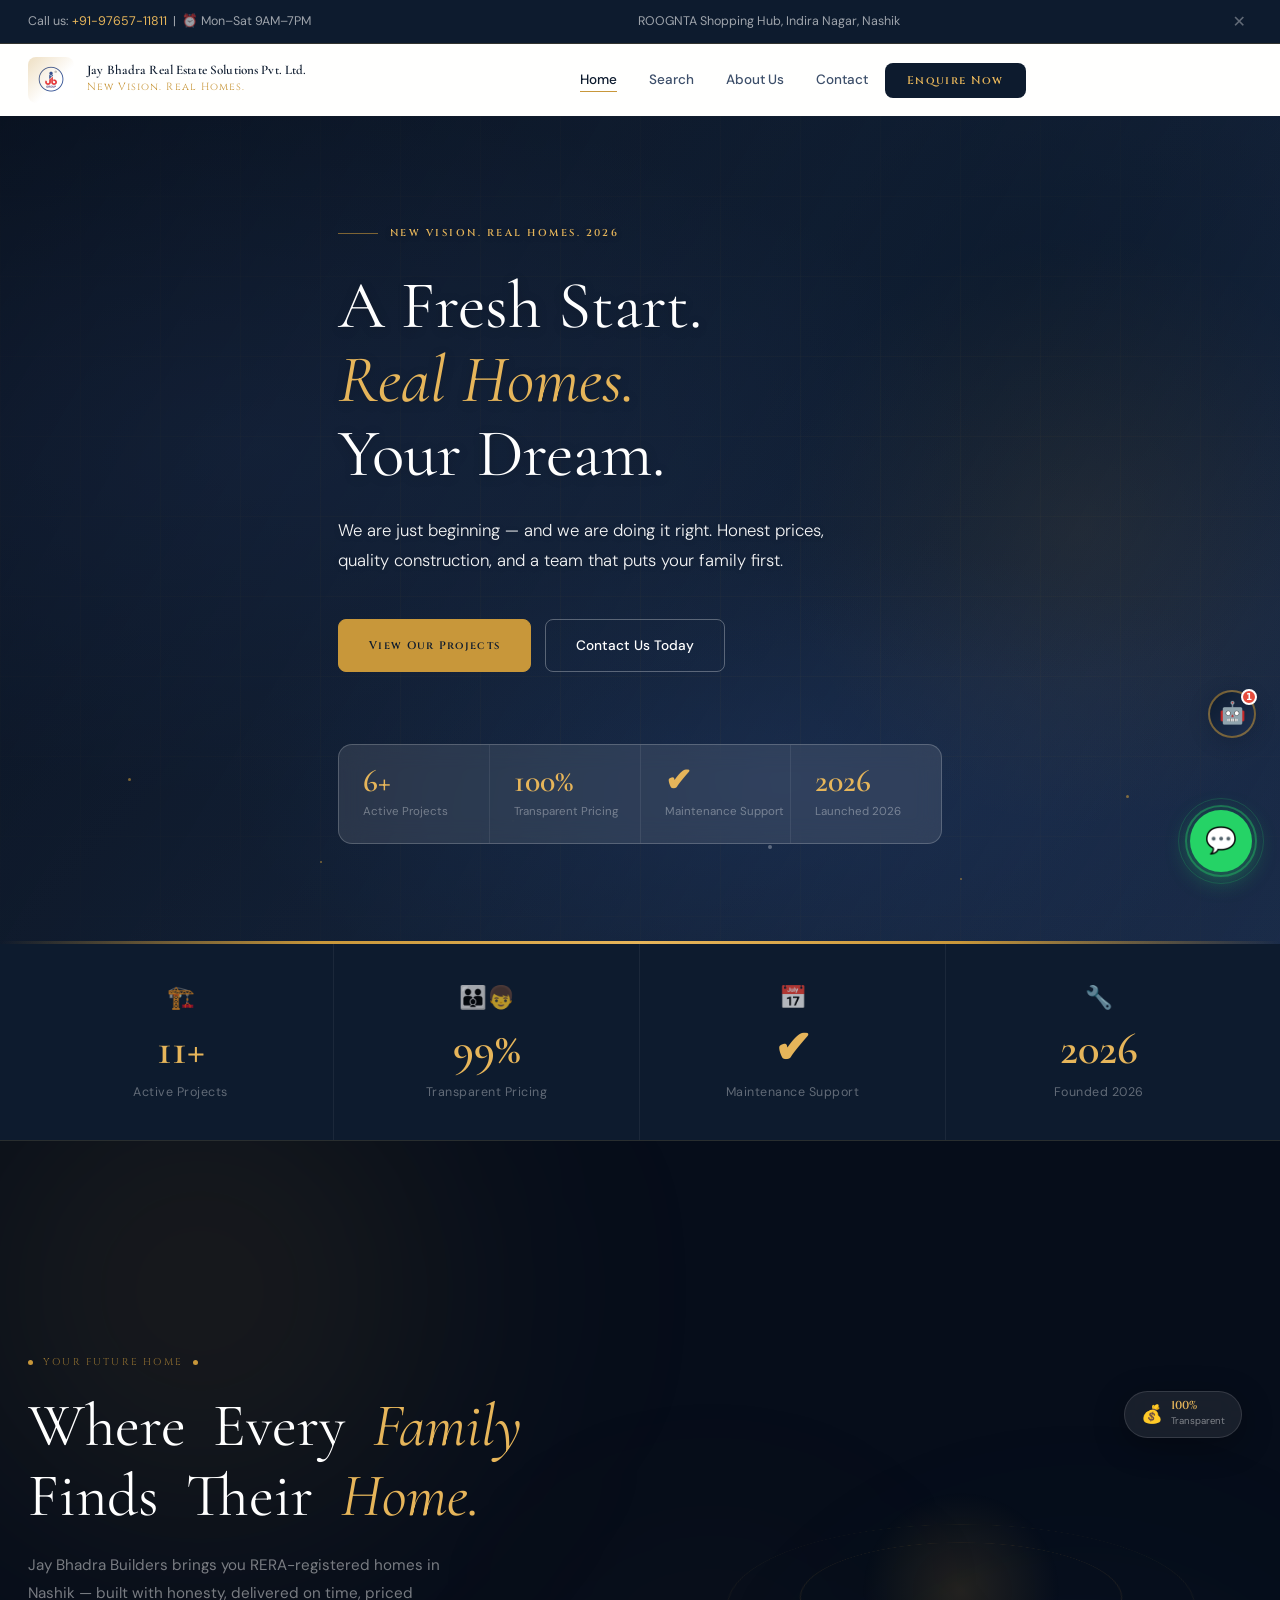
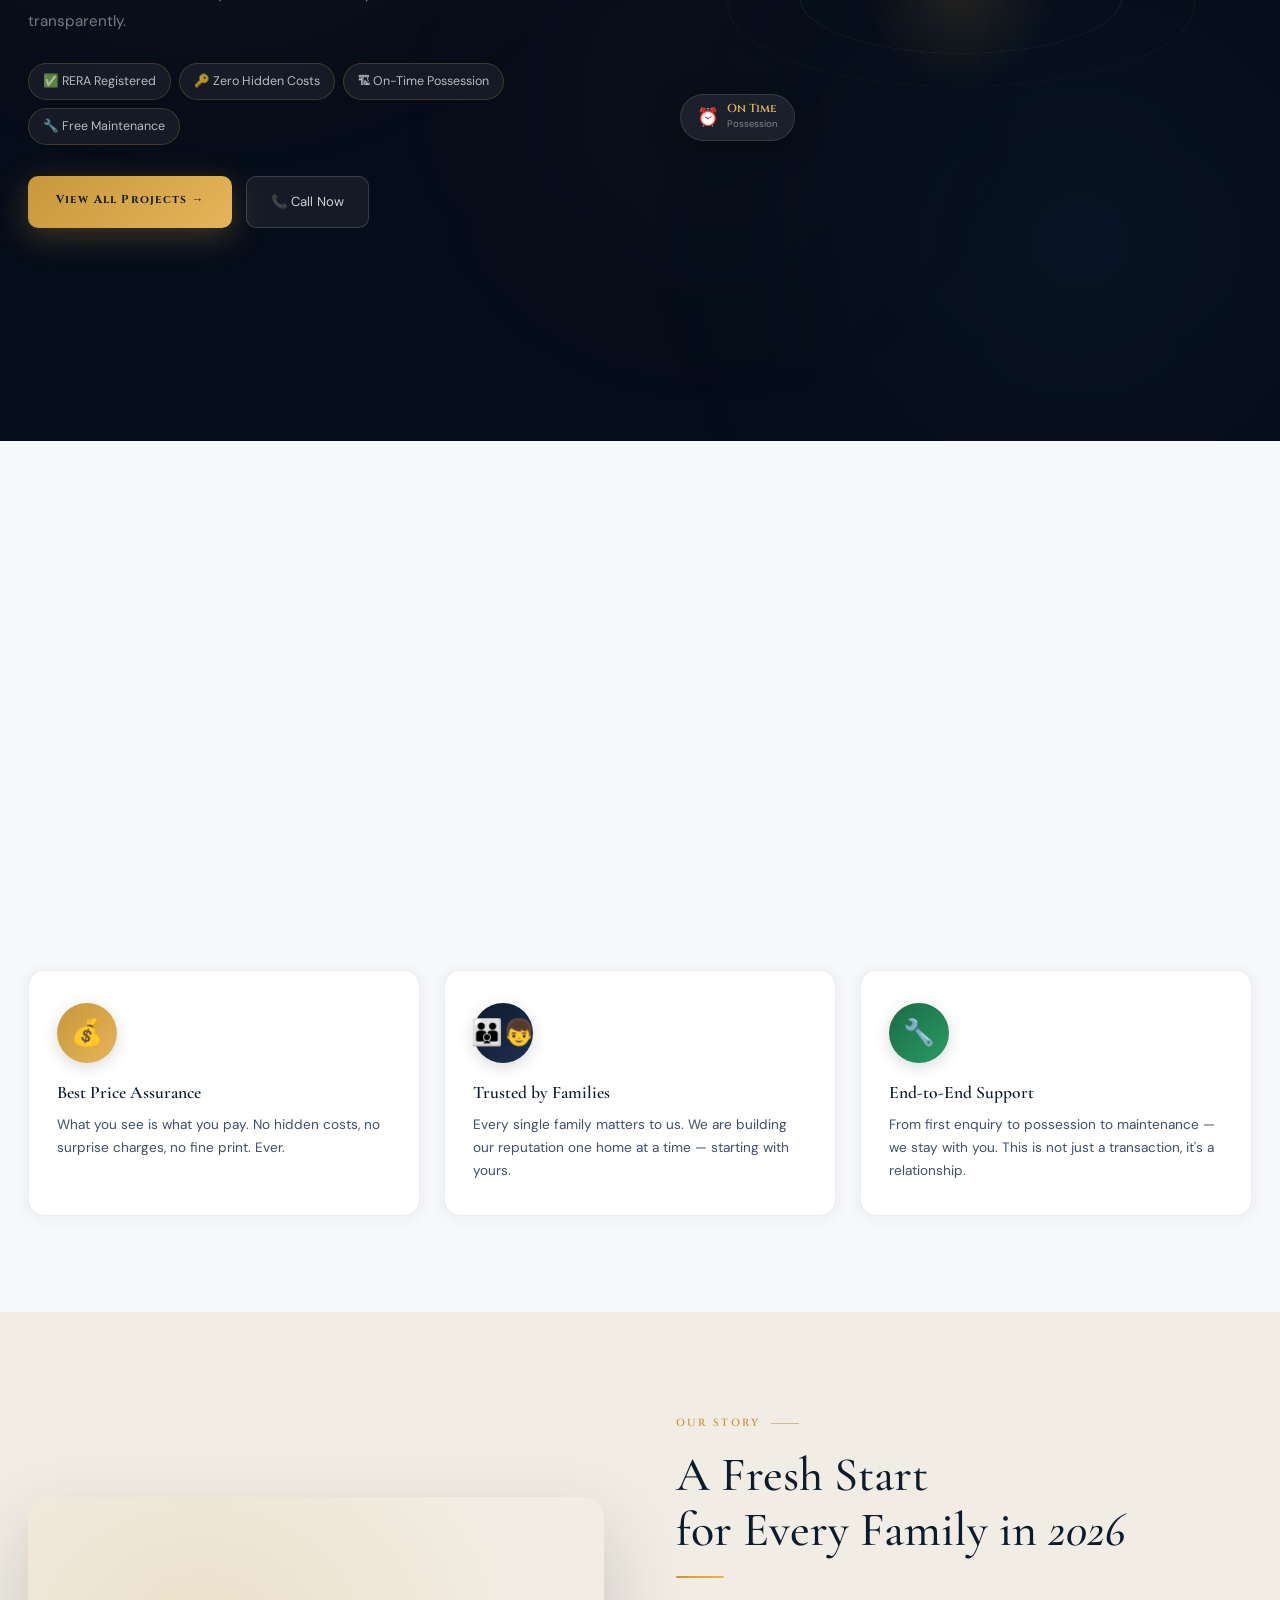
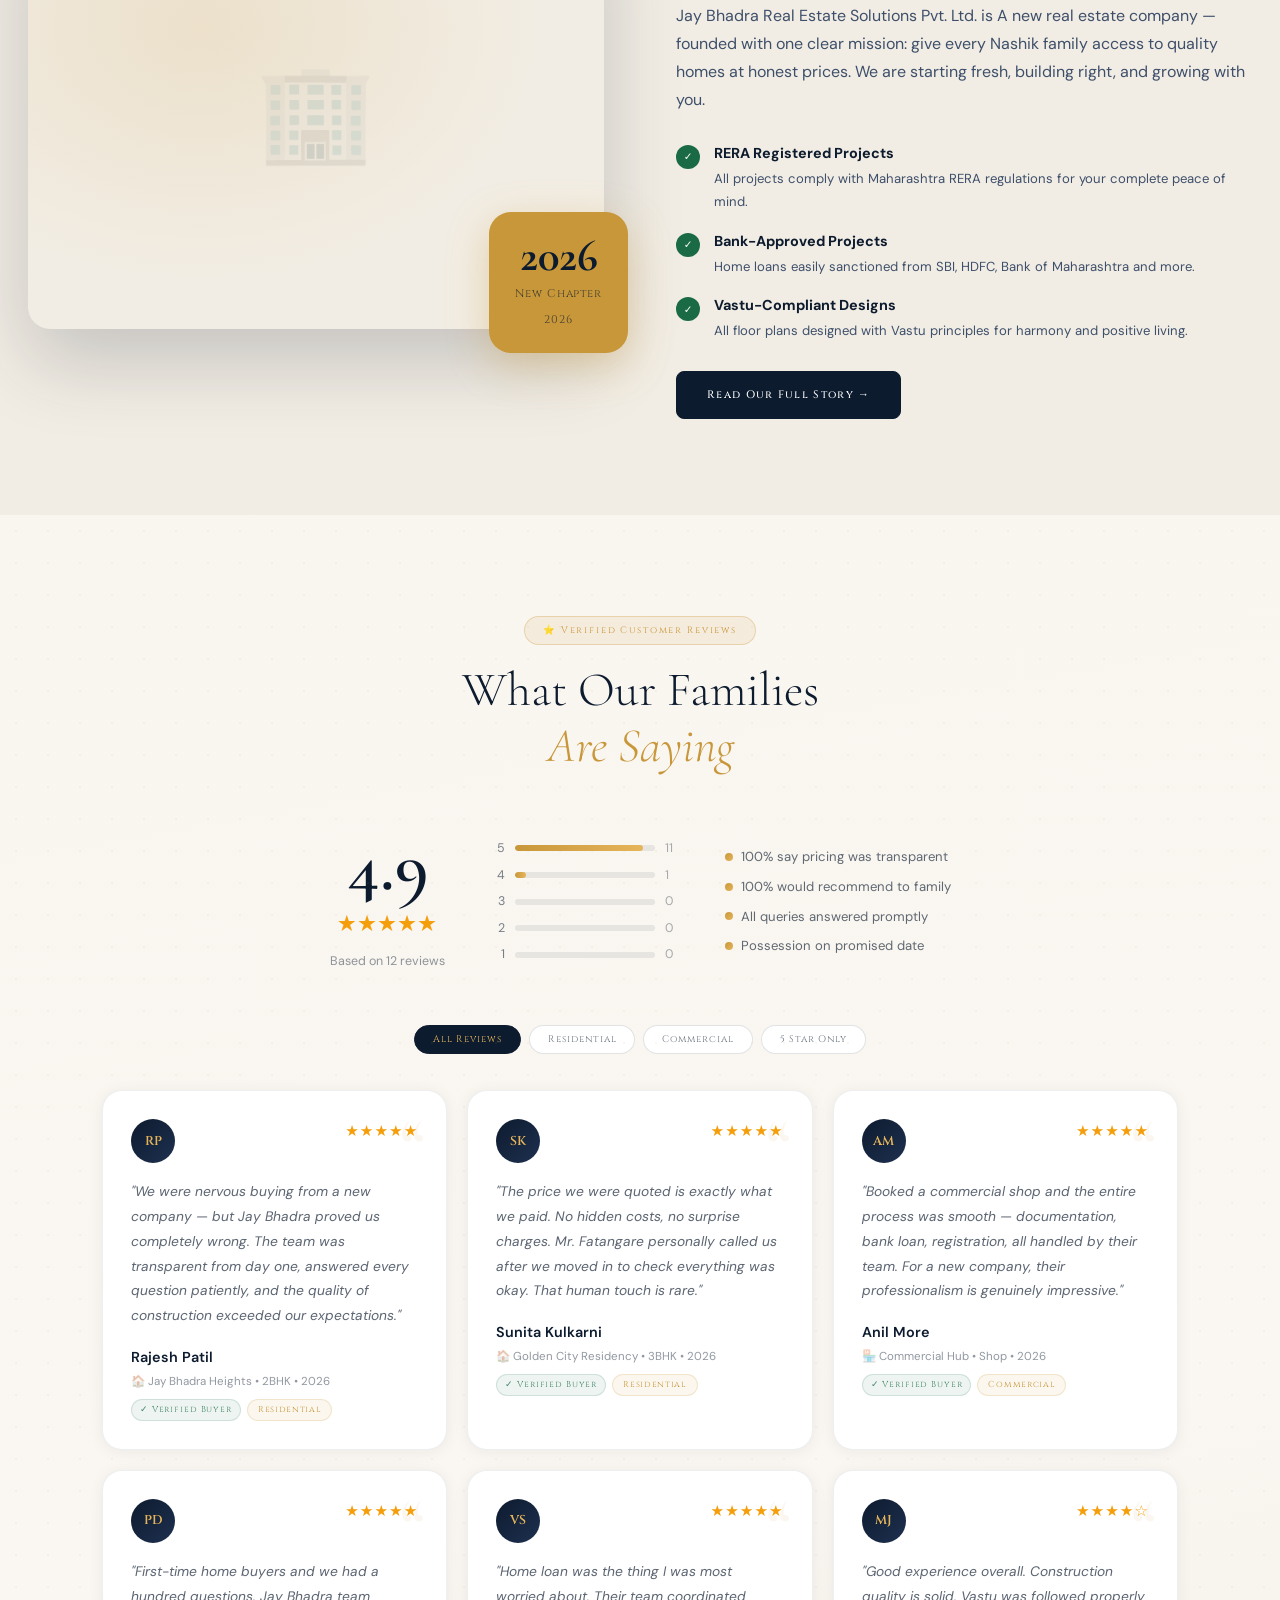
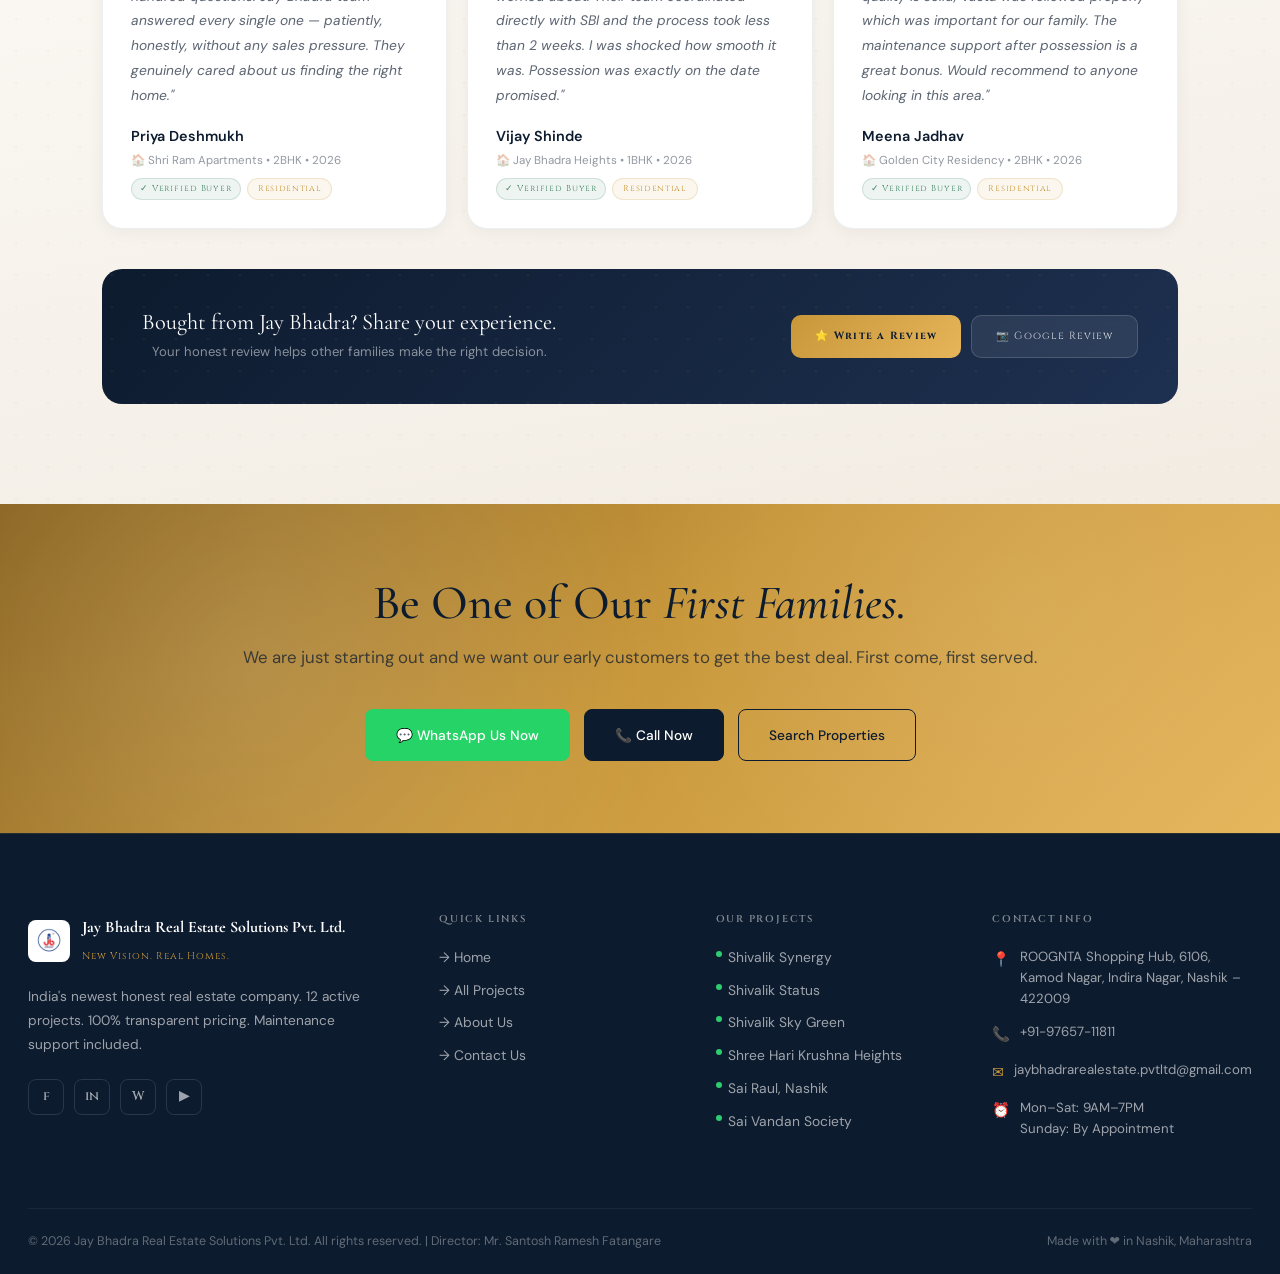
==== commit 0cb3720b: "Add files via upload" ====
--- a/files/index.html
+++ b/files/index.html
@@ -750,160 +750,123 @@
 }
 </style>
 
-<section class="jb-vista-section">
-
-  <!-- Floating ambient lights -->
-  <div class="jb-vista-orb jb-vista-orb-1"></div>
-  <div class="jb-vista-orb jb-vista-orb-2"></div>
-  <div class="jb-vista-orb jb-vista-orb-3"></div>
-
-  <div class="container" style="position:relative;z-index:2;">
-
-    <!-- Header -->
-    <div class="jb-vista-header fade-up">
-      <span class="label" style="color:rgba(200,151,58,0.8)">Your Future Home</span>
-      <h2 class="jb-vista-title">Where Every Family<br/><em>Finds Their Place</em></h2>
-      <p class="jb-vista-sub">Experience the feeling of stepping into your new home before you even visit the site.</p>
+<section class="jb-cinematic">
+
+  <!-- Particle canvas -->
+  <canvas class="jb-particles-canvas" id="jbParticles"></canvas>
+
+  <!-- Background gradient layers -->
+  <div class="jb-cin-bg">
+    <div class="jb-cin-layer jb-cin-l1"></div>
+    <div class="jb-cin-layer jb-cin-l2"></div>
+    <div class="jb-cin-layer jb-cin-l3"></div>
+  </div>
+
+  <div class="container jb-cin-wrap">
+
+    <!-- LEFT: Text reveal -->
+    <div class="jb-cin-left">
+      <div class="jb-cin-eyebrow">
+        <span class="jb-cin-dot"></span>
+        <span>Your Future Home</span>
+        <span class="jb-cin-dot"></span>
+      </div>
+      <h2 class="jb-cin-title">
+        <span class="jb-cin-word" style="--i:0">Where</span>
+        <span class="jb-cin-word" style="--i:1">Every</span>
+        <span class="jb-cin-word jb-cin-gold" style="--i:2">Family</span><br/>
+        <span class="jb-cin-word" style="--i:3">Finds</span>
+        <span class="jb-cin-word" style="--i:4">Their</span>
+        <span class="jb-cin-word jb-cin-gold" style="--i:5">Home.</span>
+      </h2>
+      <p class="jb-cin-sub">Jay Bhadra Builders brings you RERA-registered homes in Nashik — built with honesty, delivered on time, priced transparently.</p>
+
+      <!-- Animated trust pills -->
+      <div class="jb-cin-pills">
+        <div class="jb-cin-pill" style="--pi:0">&#9989; RERA Registered</div>
+        <div class="jb-cin-pill" style="--pi:1">&#128273; Zero Hidden Costs</div>
+        <div class="jb-cin-pill" style="--pi:2">&#127959; On-Time Possession</div>
+        <div class="jb-cin-pill" style="--pi:3">&#128295; Free Maintenance</div>
+      </div>
+
+      <!-- CTA -->
+      <div class="jb-cin-cta">
+        <a href="search.html" class="jb-cin-btn-primary">View All Projects &rarr;</a>
+        <a href="tel:+919765711811" class="jb-cin-btn-ghost">&#128222; Call Now</a>
+      </div>
     </div>
 
-    <!-- Main 3D Building Scene -->
-    <div class="jb-vista-scene fade-up">
-
-      <!-- Sky gradient -->
-      <div class="jb-sky">
-        <div class="jb-sun"></div>
-        <div class="jb-cloud jb-cloud-1"></div>
-        <div class="jb-cloud jb-cloud-2"></div>
-        <div class="jb-cloud jb-cloud-3"></div>
-        <!-- Birds -->
-        <div class="jb-birds">
-          <div class="jb-bird jb-bird-1"></div>
-          <div class="jb-bird jb-bird-2"></div>
-          <div class="jb-bird jb-bird-3"></div>
+    <!-- RIGHT: Floating 3D property cards -->
+    <div class="jb-cin-right">
+      <div class="jb-cards-scene">
+
+        <!-- Orbiting ring -->
+        <div class="jb-orbit-ring jb-ring-1"></div>
+        <div class="jb-orbit-ring jb-ring-2"></div>
+
+        <!-- Center glow -->
+        <div class="jb-center-glow"></div>
+
+        <!-- Card 1 — Top left, floating -->
+        <div class="jb-fcard jb-fc1">
+          <div class="jb-fcard-shine"></div>
+          <div class="jb-fcard-img">&#127968;</div>
+          <div class="jb-fcard-body">
+            <div class="jb-fcard-tag">2BHK · Ongoing</div>
+            <div class="jb-fcard-name">Vakratunda Aroma</div>
+            <div class="jb-fcard-loc">&#128205; Govind Nagar, Nashik</div>
+            <div class="jb-fcard-price">Rs.99 Lakh+</div>
+          </div>
+          <div class="jb-fcard-rera">&#9989; RERA</div>
         </div>
-      </div>
-
-      <!-- Building complex -->
-      <div class="jb-cityscape">
-
-        <!-- Background buildings (far) -->
-        <div class="jb-bg-buildings">
-          <div class="jb-bg-bld" style="height:120px;width:40px;left:5%;background:rgba(200,151,58,0.15)"></div>
-          <div class="jb-bg-bld" style="height:90px;width:35px;left:12%;background:rgba(200,151,58,0.1)"></div>
-          <div class="jb-bg-bld" style="height:140px;width:45px;left:18%;background:rgba(200,151,58,0.12)"></div>
-          <div class="jb-bg-bld" style="height:80px;width:30px;right:8%;background:rgba(200,151,58,0.12)"></div>
-          <div class="jb-bg-bld" style="height:110px;width:40px;right:15%;background:rgba(200,151,58,0.15)"></div>
-          <div class="jb-bg-bld" style="height:95px;width:38px;right:22%;background:rgba(200,151,58,0.1)"></div>
+
+        <!-- Card 2 — Center, largest -->
+        <div class="jb-fcard jb-fc2">
+          <div class="jb-fcard-shine"></div>
+          <div class="jb-fcard-img" style="font-size:3rem">&#127963;</div>
+          <div class="jb-fcard-body">
+            <div class="jb-fcard-tag">3BHK · Premium</div>
+            <div class="jb-fcard-name">Shivalik Synergy</div>
+            <div class="jb-fcard-loc">&#128205; Pathardi Phata, Nashik</div>
+            <div class="jb-fcard-price">Rs.85 Lakh+</div>
+          </div>
+          <div class="jb-fcard-badge">
+            <span class="jb-fcard-badge-num" id="hero-proj-count" data-counter="15" data-suffix="+">15+</span>
+            <span class="jb-fcard-badge-lbl">Projects</span>
+          </div>
+          <div class="jb-fcard-rera">&#9989; RERA</div>
         </div>
 
-        <!-- Main Building — Jay Bhadra Tower -->
-        <div class="jb-main-building">
-          <!-- Building body -->
-          <div class="jb-bld-body">
-            <!-- Floors -->
-            <div class="jb-floor" style="--d:0.1s"><div class="jb-win"></div><div class="jb-win"></div><div class="jb-win jb-win-lit"></div><div class="jb-win"></div></div>
-            <div class="jb-floor" style="--d:0.2s"><div class="jb-win jb-win-lit"></div><div class="jb-win"></div><div class="jb-win"></div><div class="jb-win jb-win-lit"></div></div>
-            <div class="jb-floor" style="--d:0.3s"><div class="jb-win"></div><div class="jb-win jb-win-lit"></div><div class="jb-win jb-win-lit"></div><div class="jb-win"></div></div>
-            <div class="jb-floor" style="--d:0.4s"><div class="jb-win jb-win-lit"></div><div class="jb-win jb-win-lit"></div><div class="jb-win"></div><div class="jb-win"></div></div>
-            <div class="jb-floor" style="--d:0.5s"><div class="jb-win"></div><div class="jb-win"></div><div class="jb-win jb-win-lit"></div><div class="jb-win jb-win-lit"></div></div>
-            <div class="jb-floor" style="--d:0.6s"><div class="jb-win jb-win-lit"></div><div class="jb-win"></div><div class="jb-win jb-win-lit"></div><div class="jb-win"></div></div>
-            <div class="jb-floor" style="--d:0.7s"><div class="jb-win"></div><div class="jb-win jb-win-lit"></div><div class="jb-win"></div><div class="jb-win jb-win-lit"></div></div>
-            <!-- Ground floor with entrance -->
-            <div class="jb-ground-floor">
-              <div class="jb-pillar"></div>
-              <div class="jb-entrance">
-                <div class="jb-entrance-door"></div>
-                <div class="jb-entrance-arch"></div>
-              </div>
-              <div class="jb-pillar"></div>
-            </div>
+        <!-- Card 3 — Bottom right -->
+        <div class="jb-fcard jb-fc3">
+          <div class="jb-fcard-shine"></div>
+          <div class="jb-fcard-img">&#127970;</div>
+          <div class="jb-fcard-body">
+            <div class="jb-fcard-tag">1BHK · Upcoming</div>
+            <div class="jb-fcard-name">Pragati Vihar</div>
+            <div class="jb-fcard-loc">&#128205; Kamat Vada, Nashik</div>
+            <div class="jb-fcard-price">Rs.45 Lakh+</div>
           </div>
-          <!-- Rooftop -->
-          <div class="jb-rooftop">
-            <div class="jb-rooftop-rail"></div>
-            <div class="jb-water-tank"></div>
-            <div class="jb-antenna"></div>
-            <div class="jb-flag">
-              <div class="jb-flag-pole"></div>
-              <div class="jb-flag-cloth"></div>
-            </div>
-          </div>
-          <!-- Building name plate -->
-          <div class="jb-nameplate">
-            <span>JAY BHADRA</span>
-            <span style="font-size:0.55rem;opacity:0.7;letter-spacing:0.15em">RESIDENCY</span>
+          <div class="jb-fcard-rera">&#9989; RERA</div>
+        </div>
+
+        <!-- Floating stat chips -->
+        <div class="jb-stat-chip jb-sc1">
+          <span class="jb-sc-icon">&#128176;</span>
+          <div>
+            <div class="jb-sc-num">100%</div>
+            <div class="jb-sc-lbl">Transparent</div>
           </div>
         </div>
 
-        <!-- Left wing building -->
-        <div class="jb-wing-left">
-          <div class="jb-floor" style="--d:0.15s"><div class="jb-win jb-win-lit"></div><div class="jb-win"></div><div class="jb-win"></div></div>
-          <div class="jb-floor" style="--d:0.25s"><div class="jb-win"></div><div class="jb-win jb-win-lit"></div><div class="jb-win"></div></div>
-          <div class="jb-floor" style="--d:0.35s"><div class="jb-win"></div><div class="jb-win"></div><div class="jb-win jb-win-lit"></div></div>
-          <div class="jb-floor" style="--d:0.45s"><div class="jb-win jb-win-lit"></div><div class="jb-win jb-win-lit"></div><div class="jb-win"></div></div>
-          <div class="jb-floor" style="--d:0.55s"><div class="jb-win"></div><div class="jb-win"></div><div class="jb-win jb-win-lit"></div></div>
-          <div class="jb-ground-floor" style="justify-content:center"><div class="jb-entrance" style="width:50px"><div class="jb-entrance-door"></div></div></div>
+        <div class="jb-stat-chip jb-sc2">
+          <span class="jb-sc-icon">&#9200;</span>
+          <div>
+            <div class="jb-sc-num">On Time</div>
+            <div class="jb-sc-lbl">Possession</div>
+          </div>
         </div>
 
-        <!-- Right wing building -->
-        <div class="jb-wing-right">
-          <div class="jb-floor" style="--d:0.2s"><div class="jb-win"></div><div class="jb-win jb-win-lit"></div><div class="jb-win"></div></div>
-          <div class="jb-floor" style="--d:0.3s"><div class="jb-win jb-win-lit"></div><div class="jb-win"></div><div class="jb-win jb-win-lit"></div></div>
-          <div class="jb-floor" style="--d:0.4s"><div class="jb-win"></div><div class="jb-win jb-win-lit"></div><div class="jb-win"></div></div>
-          <div class="jb-floor" style="--d:0.5s"><div class="jb-win jb-win-lit"></div><div class="jb-win"></div><div class="jb-win"></div></div>
-          <div class="jb-floor" style="--d:0.6s"><div class="jb-win"></div><div class="jb-win jb-win-lit"></div><div class="jb-win jb-win-lit"></div></div>
-          <div class="jb-ground-floor" style="justify-content:center"><div class="jb-entrance" style="width:50px"><div class="jb-entrance-door"></div></div></div>
-        </div>
-
-        <!-- Ground scene -->
-        <div class="jb-ground-scene">
-          <!-- Road -->
-          <div class="jb-road">
-            <div class="jb-road-line jb-road-line-1"></div>
-            <div class="jb-road-line jb-road-line-2"></div>
-          </div>
-          <!-- Trees -->
-          <div class="jb-tree jb-tree-1"><div class="jb-tree-top"></div><div class="jb-tree-trunk"></div></div>
-          <div class="jb-tree jb-tree-2"><div class="jb-tree-top" style="width:38px;height:52px"></div><div class="jb-tree-trunk"></div></div>
-          <div class="jb-tree jb-tree-3"><div class="jb-tree-top" style="width:30px;height:44px"></div><div class="jb-tree-trunk"></div></div>
-          <div class="jb-tree jb-tree-4"><div class="jb-tree-top" style="width:40px;height:56px"></div><div class="jb-tree-trunk"></div></div>
-          <!-- Street lamp -->
-          <div class="jb-lamp jb-lamp-1"><div class="jb-lamp-post"></div><div class="jb-lamp-head"></div><div class="jb-lamp-glow"></div></div>
-          <div class="jb-lamp jb-lamp-2"><div class="jb-lamp-post"></div><div class="jb-lamp-head"></div><div class="jb-lamp-glow"></div></div>
-          <!-- Car -->
-          <div class="jb-car jb-car-1">
-            <div class="jb-car-body"></div>
-            <div class="jb-car-roof"></div>
-            <div class="jb-car-wheel jb-cw-l"></div>
-            <div class="jb-car-wheel jb-cw-r"></div>
-          </div>
-          <!-- Rickshaw -->
-          <div class="jb-rick">
-            <div class="jb-rick-body"></div>
-            <div class="jb-rick-top"></div>
-            <div class="jb-rick-wheel jb-rw-1"></div>
-            <div class="jb-rick-wheel jb-rw-2"></div>
-            <div class="jb-rick-wheel jb-rw-3"></div>
-          </div>
-          <!-- People -->
-          <div class="jb-person jb-person-1"><div class="jb-p-head"></div><div class="jb-p-body"></div></div>
-          <div class="jb-person jb-person-2"><div class="jb-p-head" style="background:#c8973a"></div><div class="jb-p-body" style="background:#e6b55a"></div></div>
-        </div>
-
-      </div>
-
-      <!-- Floating info badges -->
-      <div class="jb-badge-float jb-badge-f1">
-        <span class="jb-badge-icon">&#9989;</span>
-        <div><div class="jb-badge-label">RERA Registered</div><div class="jb-badge-sub">MahaRERA Compliant</div></div>
-      </div>
-      <div class="jb-badge-float jb-badge-f2">
-        <span class="jb-badge-icon">&#127968;</span>
-        <div><div class="jb-badge-label" id="vista-proj-count">15+ Projects</div><div class="jb-badge-sub">Across Nashik</div></div>
-      </div>
-      <div class="jb-badge-float jb-badge-f3">
-        <span class="jb-badge-icon">&#128273;</span>
-        <div><div class="jb-badge-label">100% Transparent</div><div class="jb-badge-sub">Zero Hidden Costs</div></div>
       </div>
     </div>
 
@@ -911,330 +874,442 @@
 </section>
 
 <style>
-/* ═══════════════════════════
-   VISTA SECTION — WRAPPER
-═══════════════════════════ */
-.jb-vista-section{
-  padding:80px 0 60px;
-  background:linear-gradient(180deg,#0d1b2e 0%,#152237 40%,#1a2d45 100%);
-  position:relative;overflow:hidden;
-}
-.jb-vista-orb{
-  position:absolute;border-radius:50%;
-  filter:blur(100px);pointer-events:none;animation:jb-orb-drift 8s ease-in-out infinite alternate;
-}
-.jb-vista-orb-1{width:500px;height:500px;background:radial-gradient(circle,rgba(200,151,58,0.12),transparent 70%);top:-150px;left:-100px;animation-delay:0s}
-.jb-vista-orb-2{width:400px;height:400px;background:radial-gradient(circle,rgba(41,128,185,0.08),transparent 70%);top:-50px;right:-100px;animation-delay:2s}
-.jb-vista-orb-3{width:300px;height:300px;background:radial-gradient(circle,rgba(200,151,58,0.08),transparent 70%);bottom:-50px;left:40%;animation-delay:4s}
-@keyframes jb-orb-drift{0%{transform:translateY(0) scale(1)}100%{transform:translateY(-30px) scale(1.1)}}
-
-.jb-vista-header{text-align:center;margin-bottom:48px;}
-.jb-vista-title{font-family:'Cormorant Garamond',serif;font-size:clamp(2rem,4vw,3rem);color:#fff;line-height:1.2;margin-top:8px;}
-.jb-vista-title em{color:#e6b55a;font-style:italic;}
-.jb-vista-sub{color:rgba(255,255,255,0.45);font-size:0.95rem;margin-top:12px;max-width:500px;margin-left:auto;margin-right:auto;}
-
-/* ═══════════════════════════
-   3D SCENE CONTAINER
-═══════════════════════════ */
-.jb-vista-scene{
+/* ══════════════════════════════════════════
+   CINEMATIC SECTION
+══════════════════════════════════════════ */
+.jb-cinematic{
   position:relative;
-  max-width:900px;margin:0 auto;
-  border-radius:24px;overflow:hidden;
-  box-shadow:0 40px 100px rgba(0,0,0,0.5);
-  border:1px solid rgba(200,151,58,0.2);
-}
-
-/* SKY */
-.jb-sky{
-  background:linear-gradient(180deg,#1a3a5c 0%,#2d6a9e 35%,#e8a445 70%,#e85d25 85%,#c84030 100%);
-  height:240px;position:relative;overflow:hidden;
-}
-.jb-sun{
-  position:absolute;top:40px;right:120px;
-  width:60px;height:60px;border-radius:50%;
-  background:radial-gradient(circle,#fff8e0 0%,#ffcc44 40%,rgba(255,140,0,0) 70%);
-  box-shadow:0 0 40px 20px rgba(255,200,50,0.4);
-  animation:jb-sun-pulse 4s ease-in-out infinite;
-}
-@keyframes jb-sun-pulse{0%,100%{box-shadow:0 0 40px 20px rgba(255,200,50,0.4)}50%{box-shadow:0 0 60px 30px rgba(255,200,50,0.25)}}
-
-/* Clouds */
-.jb-cloud{
+  min-height:100vh;
+  display:flex;align-items:center;
+  overflow:hidden;
+  background:#060d1a;
+  padding:80px 0;
+}
+
+/* Particle canvas */
+.jb-particles-canvas{
+  position:absolute;inset:0;
+  width:100%;height:100%;
+  pointer-events:none;z-index:1;
+}
+
+/* BG layers */
+.jb-cin-bg{position:absolute;inset:0;z-index:0}
+.jb-cin-layer{position:absolute;border-radius:50%;filter:blur(120px);pointer-events:none}
+.jb-cin-l1{
+  width:700px;height:700px;
+  top:-200px;left:-150px;
+  background:radial-gradient(circle,rgba(200,151,58,0.15) 0%,transparent 70%);
+  animation:jb-orb-drift1 12s ease-in-out infinite alternate;
+}
+.jb-cin-l2{
+  width:600px;height:600px;
+  bottom:-100px;right:-100px;
+  background:radial-gradient(circle,rgba(41,128,185,0.1) 0%,transparent 70%);
+  animation:jb-orb-drift2 15s ease-in-out infinite alternate;
+}
+.jb-cin-l3{
+  width:400px;height:400px;
+  top:40%;left:40%;
+  background:radial-gradient(circle,rgba(200,151,58,0.06) 0%,transparent 70%);
+  animation:jb-orb-drift3 10s ease-in-out infinite alternate;
+}
+@keyframes jb-orb-drift1{0%{transform:translate(0,0)}100%{transform:translate(60px,-40px)}}
+@keyframes jb-orb-drift2{0%{transform:translate(0,0)}100%{transform:translate(-50px,40px)}}
+@keyframes jb-orb-drift3{0%{transform:translate(0,0) scale(1)}100%{transform:translate(30px,30px) scale(1.2)}}
+
+/* Layout */
+.jb-cin-wrap{
+  display:grid;
+  grid-template-columns:1fr 1fr;
+  gap:60px;
+  align-items:center;
+  position:relative;z-index:2;
+}
+
+/* ── LEFT SIDE ── */
+.jb-cin-eyebrow{
+  display:flex;align-items:center;gap:10px;
+  font-family:'Cinzel',serif;font-size:0.62rem;
+  letter-spacing:0.22em;color:rgba(200,151,58,0.7);
+  text-transform:uppercase;margin-bottom:20px;
+}
+.jb-cin-dot{
+  width:5px;height:5px;border-radius:50%;
+  background:#c8973a;
+  animation:jb-dot-pulse 2s ease-in-out infinite;
+}
+@keyframes jb-dot-pulse{0%,100%{opacity:1;transform:scale(1)}50%{opacity:0.4;transform:scale(0.6)}}
+
+.jb-cin-title{
+  font-family:'Cormorant Garamond',serif;
+  font-size:clamp(2.4rem,5vw,3.8rem);
+  font-weight:400;
+  color:#fff;
+  line-height:1.15;
+  margin-bottom:20px;
+  overflow:hidden;
+}
+.jb-cin-word{
+  display:inline-block;
+  opacity:0;
+  transform:translateY(60px) rotateX(-20deg);
+  animation:jb-word-rise 0.7s cubic-bezier(.34,1.56,.64,1) forwards;
+  animation-delay:calc(var(--i) * 0.12s + 0.3s);
+  margin-right:0.22em;
+}
+.jb-cin-gold{color:#e6b55a;font-style:italic}
+@keyframes jb-word-rise{
+  0%{opacity:0;transform:translateY(60px) rotateX(-20deg)}
+  100%{opacity:1;transform:translateY(0) rotateX(0)}
+}
+
+.jb-cin-sub{
+  font-size:0.95rem;
+  color:rgba(255,255,255,0.45);
+  line-height:1.85;
+  max-width:440px;
+  margin-bottom:28px;
+  animation:jb-fade-up 0.8s 0.9s ease forwards;
+  opacity:0;
+}
+@keyframes jb-fade-up{0%{opacity:0;transform:translateY(20px)}100%{opacity:1;transform:translateY(0)}}
+
+/* Trust pills */
+.jb-cin-pills{
+  display:flex;flex-wrap:wrap;gap:8px;
+  margin-bottom:32px;
+  animation:jb-fade-up 0.8s 1.1s ease forwards;
+  opacity:0;
+}
+.jb-cin-pill{
+  padding:7px 14px;
+  background:rgba(255,255,255,0.06);
+  border:1px solid rgba(200,151,58,0.25);
+  border-radius:100px;
+  font-size:0.78rem;
+  color:rgba(255,255,255,0.7);
+  backdrop-filter:blur(8px);
+  animation:jb-pill-in 0.5s calc(var(--pi) * 0.1s + 1.2s) ease forwards;
+  opacity:0;
+  transform:scale(0.8);
+  transition:border-color .25s,background .25s;
+}
+.jb-cin-pill:hover{
+  border-color:rgba(200,151,58,0.6);
+  background:rgba(200,151,58,0.1);
+}
+@keyframes jb-pill-in{
+  0%{opacity:0;transform:scale(0.8)}
+  100%{opacity:1;transform:scale(1)}
+}
+
+/* CTA buttons */
+.jb-cin-cta{
+  display:flex;gap:14px;flex-wrap:wrap;
+  animation:jb-fade-up 0.8s 1.5s ease forwards;
+  opacity:0;
+}
+.jb-cin-btn-primary{
+  padding:14px 28px;
+  background:linear-gradient(135deg,#c8973a,#e6b55a);
+  color:#0d1b2e;
+  border-radius:10px;
+  font-family:'Cinzel',serif;
+  font-size:0.72rem;
+  font-weight:700;
+  letter-spacing:0.1em;
+  text-decoration:none;
+  transition:all .3s;
+  box-shadow:0 8px 32px rgba(200,151,58,0.3);
+}
+.jb-cin-btn-primary:hover{
+  transform:translateY(-3px);
+  box-shadow:0 16px 40px rgba(200,151,58,0.45);
+}
+.jb-cin-btn-ghost{
+  padding:14px 24px;
+  background:rgba(255,255,255,0.06);
+  color:rgba(255,255,255,0.8);
+  border:1px solid rgba(255,255,255,0.15);
+  border-radius:10px;
+  font-size:0.82rem;
+  text-decoration:none;
+  backdrop-filter:blur(8px);
+  transition:all .3s;
+}
+.jb-cin-btn-ghost:hover{
+  background:rgba(255,255,255,0.1);
+  border-color:rgba(255,255,255,0.3);
+  transform:translateY(-2px);
+}
+
+/* ── RIGHT SIDE: 3D CARDS SCENE ── */
+.jb-cards-scene{
+  position:relative;
+  height:520px;
+  perspective:1200px;
+}
+
+/* Orbit rings */
+.jb-orbit-ring{
   position:absolute;
-  background:rgba(255,255,255,0.85);
-  border-radius:50px;
-  filter:blur(2px);
-}
-.jb-cloud::before,.jb-cloud::after{
-  content:'';position:absolute;
-  background:inherit;border-radius:50%;
-}
-.jb-cloud-1{width:90px;height:24px;top:35px;left:60px;animation:jb-cloud-drift 18s linear infinite}
-.jb-cloud-1::before{width:44px;height:36px;top:-18px;left:14px}
-.jb-cloud-1::after{width:30px;height:28px;top:-12px;left:44px}
-.jb-cloud-2{width:70px;height:18px;top:55px;left:250px;animation:jb-cloud-drift 25s linear infinite;animation-delay:-8s}
-.jb-cloud-2::before{width:36px;height:28px;top:-14px;left:10px}
-.jb-cloud-2::after{width:24px;height:22px;top:-10px;left:34px}
-.jb-cloud-3{width:110px;height:22px;top:28px;right:180px;animation:jb-cloud-drift 20s linear infinite;animation-delay:-4s}
-.jb-cloud-3::before{width:50px;height:38px;top:-20px;left:18px}
-.jb-cloud-3::after{width:36px;height:30px;top:-14px;left:52px}
-@keyframes jb-cloud-drift{0%{transform:translateX(0)}100%{transform:translateX(200px)}}
-
-/* Birds */
-.jb-birds{position:absolute;top:50px;left:30%;animation:jb-birds-fly 22s linear infinite}
-.jb-bird{position:absolute;width:18px;height:6px;border-top:2px solid rgba(13,27,46,0.6);border-radius:50% 50% 0 0;border-left:none;border-right:none}
-.jb-bird::before,.jb-bird::after{content:'';position:absolute;width:9px;height:5px;border-top:2px solid rgba(13,27,46,0.6);border-radius:50% 50% 0 0;top:-1px}
-.jb-bird::before{left:-9px;transform:rotate(15deg)}
-.jb-bird::after{right:-9px;transform:rotate(-15deg)}
-.jb-bird-1{top:0;left:0}
-.jb-bird-2{top:15px;left:28px}
-.jb-bird-3{top:5px;left:56px}
-@keyframes jb-birds-fly{0%{transform:translateX(-100px)}100%{transform:translateX(500px)}}
-
-/* ═══ CITYSCAPE ═══ */
-.jb-cityscape{
-  background:linear-gradient(180deg,transparent 0%,rgba(13,27,46,0.3) 100%);
-  position:relative;display:flex;align-items:flex-end;justify-content:center;
-  padding:0 20px;gap:12px;
-  min-height:340px;
-}
-
-/* Background far buildings */
-.jb-bg-buildings{position:absolute;bottom:80px;left:0;right:0;display:flex;align-items:flex-end;pointer-events:none}
-.jb-bg-bld{position:absolute;bottom:0;border-radius:3px 3px 0 0;filter:blur(1px)}
-.jb-bg-bld::before{content:'';position:absolute;inset:6px;background:repeating-linear-gradient(180deg,rgba(255,255,255,0.05) 0px,rgba(255,255,255,0.05) 8px,transparent 8px,transparent 16px)}
-
-/* ═══ MAIN BUILDING ═══ */
-.jb-main-building{
-  position:relative;
-  display:flex;flex-direction:column;align-items:center;
+  top:50%;left:50%;
+  border-radius:50%;
+  border:1px solid rgba(200,151,58,0.12);
+  transform:translate(-50%,-50%) rotateX(70deg);
+  pointer-events:none;
+}
+.jb-ring-1{
+  width:320px;height:320px;
+  animation:jb-ring-rotate 20s linear infinite;
+}
+.jb-ring-2{
+  width:460px;height:460px;
+  border-color:rgba(200,151,58,0.07);
+  animation:jb-ring-rotate 30s linear infinite reverse;
+}
+@keyframes jb-ring-rotate{0%{transform:translate(-50%,-50%) rotateX(70deg) rotateZ(0)}100%{transform:translate(-50%,-50%) rotateX(70deg) rotateZ(360deg)}}
+
+/* Center glow */
+.jb-center-glow{
+  position:absolute;
+  top:50%;left:50%;
+  width:200px;height:200px;
+  transform:translate(-50%,-50%);
+  background:radial-gradient(circle,rgba(200,151,58,0.15),transparent 70%);
+  border-radius:50%;
+  animation:jb-glow-pulse 3s ease-in-out infinite;
+}
+@keyframes jb-glow-pulse{0%,100%{transform:translate(-50%,-50%) scale(1);opacity:1}50%{transform:translate(-50%,-50%) scale(1.3);opacity:0.6}}
+
+/* ── FLOATING CARDS ── */
+.jb-fcard{
+  position:absolute;
+  background:rgba(13,27,46,0.75);
+  backdrop-filter:blur(20px) saturate(180%);
+  border:1px solid rgba(200,151,58,0.25);
+  border-radius:18px;
+  padding:16px;
+  box-shadow:0 20px 60px rgba(0,0,0,0.4),inset 0 1px 0 rgba(255,255,255,0.08);
+  overflow:hidden;
+  cursor:default;
+  transition:transform .4s cubic-bezier(.34,1.56,.64,1),box-shadow .4s;
+}
+.jb-fcard:hover{
+  transform:translateY(-12px) scale(1.04) !important;
+  box-shadow:0 32px 80px rgba(0,0,0,0.5),0 0 0 1px rgba(200,151,58,0.5);
+  border-color:rgba(200,151,58,0.55);
+}
+.jb-fcard-shine{
+  position:absolute;top:-50%;left:-50%;
+  width:200%;height:200%;
+  background:linear-gradient(135deg,transparent 40%,rgba(255,255,255,0.04) 50%,transparent 60%);
+  pointer-events:none;
+  animation:jb-shine-move 6s ease-in-out infinite;
+}
+@keyframes jb-shine-move{0%,100%{transform:translateX(-30%) translateY(-30%)}50%{transform:translateX(30%) translateY(30%)}}
+
+/* Card 1 — top left */
+.jb-fc1{
+  width:200px;top:20px;left:0px;
+  animation:jb-card-float1 6s ease-in-out infinite;
+  animation-delay:0.3s;
+  opacity:0;
+  animation-fill-mode:forwards;
+}
+/* Card 2 — center, largest */
+.jb-fc2{
+  width:230px;top:140px;left:120px;
   z-index:3;
-  transform-origin:bottom center;
-  animation:jb-bld-rise 1.2s cubic-bezier(.34,1.56,.64,1) forwards;
+  animation:jb-card-float2 7s ease-in-out infinite;
+  animation-delay:0.1s;
   opacity:0;
-}
-@keyframes jb-bld-rise{0%{transform:translateY(60px);opacity:0}100%{transform:translateY(0);opacity:1}}
-
-.jb-bld-body{
-  width:200px;
-  background:linear-gradient(180deg,#1e3a5a 0%,#0d2340 100%);
-  border:1px solid rgba(200,151,58,0.25);
-  border-bottom:none;
-  border-radius:4px 4px 0 0;
-  overflow:hidden;
-  padding:8px 8px 0;
-  display:flex;flex-direction:column;gap:5px;
-  box-shadow:4px 0 20px rgba(0,0,0,0.4),-4px 0 20px rgba(0,0,0,0.2);
-}
-
-/* Floors */
-.jb-floor{
-  display:grid;grid-template-columns:repeat(4,1fr);gap:5px;
-  padding:5px;
-  background:rgba(255,255,255,0.02);
-  border-radius:3px;
-  animation:jb-floor-appear .5s calc(var(--d,0s)) ease forwards;
+  animation-fill-mode:forwards;
+  border-color:rgba(200,151,58,0.45);
+  box-shadow:0 24px 80px rgba(0,0,0,0.5),0 0 0 1px rgba(200,151,58,0.3);
+}
+/* Card 3 — bottom right */
+.jb-fc3{
+  width:190px;bottom:30px;right:0px;
+  animation:jb-card-float3 5.5s ease-in-out infinite;
+  animation-delay:0.5s;
   opacity:0;
-  border-bottom:1px solid rgba(255,255,255,0.04);
-}
-@keyframes jb-floor-appear{0%{opacity:0;transform:scaleX(0.8)}100%{opacity:1;transform:scaleX(1)}}
-
-.jb-win{
-  height:14px;border-radius:2px;
-  background:rgba(13,27,46,0.8);
-  border:1px solid rgba(255,255,255,0.08);
-  position:relative;
-}
-.jb-win-lit{
-  background:linear-gradient(180deg,#ffe9a0 0%,#ffcc44 100%);
-  box-shadow:0 0 8px 2px rgba(255,200,50,0.4);
-  animation:jb-win-flicker 3s ease-in-out infinite;
-}
-@keyframes jb-win-flicker{
-  0%,100%{opacity:1}
-  92%{opacity:1}
-  93%{opacity:0.7}
-  94%{opacity:1}
-}
-
-/* Ground floor */
-.jb-ground-floor{
-  display:flex;align-items:flex-end;justify-content:space-between;
-  padding:6px 8px 0;height:44px;
-  background:linear-gradient(180deg,rgba(200,151,58,0.08),rgba(200,151,58,0.15));
-  border-top:2px solid rgba(200,151,58,0.4);
-}
-.jb-pillar{width:8px;height:36px;background:linear-gradient(90deg,#c8973a,#e6b55a);border-radius:2px;box-shadow:0 0 10px rgba(200,151,58,0.4)}
-.jb-entrance{
-  display:flex;flex-direction:column;align-items:center;
-  width:70px;position:relative;
-}
-.jb-entrance-door{
-  width:30px;height:26px;
-  background:linear-gradient(180deg,#e6b55a 0%,#c8973a 100%);
-  border-radius:50% 50% 0 0 / 30% 30% 0 0;
-  box-shadow:0 0 12px rgba(200,151,58,0.5);
-  animation:jb-door-glow 2s ease-in-out infinite;
-}
-@keyframes jb-door-glow{0%,100%{box-shadow:0 0 12px rgba(200,151,58,0.5)}50%{box-shadow:0 0 20px rgba(200,151,58,0.8)}}
-.jb-entrance-arch{
-  position:absolute;top:-4px;
-  width:46px;height:24px;
-  border:2px solid rgba(200,151,58,0.5);
-  border-bottom:none;
-  border-radius:50% 50% 0 0;
-}
-
-/* Rooftop */
-.jb-rooftop{
-  width:220px;height:22px;
-  background:linear-gradient(180deg,#2a4a6a,#1e3a5a);
-  border:1px solid rgba(200,151,58,0.35);
-  border-radius:3px;
-  display:flex;align-items:center;justify-content:space-around;
-  position:relative;
-}
-.jb-rooftop-rail{position:absolute;top:3px;left:8px;right:8px;height:2px;background:rgba(200,151,58,0.4);border-radius:1px}
-.jb-water-tank{width:20px;height:18px;background:linear-gradient(180deg,#2a5a8a,#1a3a5a);border:1px solid rgba(200,151,58,0.3);border-radius:3px}
-.jb-antenna{width:2px;height:24px;background:rgba(200,151,58,0.6);position:absolute;top:-22px;left:50%;transform:translateX(-50%)}
-.jb-flag{position:absolute;top:-46px;left:calc(50% + 4px)}
-.jb-flag-pole{width:1.5px;height:28px;background:rgba(200,151,58,0.7)}
-.jb-flag-cloth{
-  position:absolute;top:2px;left:1.5px;
-  width:20px;height:12px;
+  animation-fill-mode:forwards;
+}
+
+@keyframes jb-card-float1{
+  0%{opacity:0;transform:translateY(40px) rotateY(-15deg)}
+  10%{opacity:1}
+  50%{transform:translateY(-12px) rotateY(-8deg)}
+  100%{transform:translateY(0px) rotateY(-12deg)}
+}
+@keyframes jb-card-float2{
+  0%{opacity:0;transform:translateY(40px) rotateY(0deg)}
+  10%{opacity:1}
+  50%{transform:translateY(-16px) rotateY(4deg)}
+  100%{transform:translateY(0px) rotateY(0deg)}
+}
+@keyframes jb-card-float3{
+  0%{opacity:0;transform:translateY(40px) rotateY(15deg)}
+  10%{opacity:1}
+  50%{transform:translateY(-10px) rotateY(10deg)}
+  100%{transform:translateY(0px) rotateY(14deg)}
+}
+
+.jb-fcard-img{
+  font-size:2.2rem;margin-bottom:10px;
+  display:flex;align-items:center;justify-content:center;
+  width:48px;height:48px;
+  background:linear-gradient(135deg,rgba(200,151,58,0.2),rgba(200,151,58,0.05));
+  border-radius:12px;border:1px solid rgba(200,151,58,0.2);
+}
+.jb-fcard-tag{
+  font-family:'Cinzel',serif;
+  font-size:0.54rem;letter-spacing:0.12em;
+  color:rgba(200,151,58,0.7);
+  text-transform:uppercase;margin-bottom:5px;
+}
+.jb-fcard-name{
+  font-family:'Cormorant Garamond',serif;
+  font-size:1rem;font-weight:600;
+  color:#fff;margin-bottom:4px;line-height:1.2;
+}
+.jb-fcard-loc{font-size:0.72rem;color:rgba(255,255,255,0.4);margin-bottom:8px}
+.jb-fcard-price{
+  font-family:'Cinzel',serif;
+  font-size:0.78rem;font-weight:700;
+  color:#e6b55a;
+}
+.jb-fcard-rera{
+  position:absolute;top:12px;right:12px;
+  font-size:0.58rem;
+  background:rgba(26,107,69,0.2);
+  border:1px solid rgba(26,107,69,0.3);
+  border-radius:6px;
+  padding:3px 7px;
+  color:#2ecc71;
+}
+.jb-fcard-badge{
+  position:absolute;bottom:-1px;right:-1px;
   background:linear-gradient(135deg,#c8973a,#e6b55a);
-  clip-path:polygon(0 0,100% 20%,100% 80%,0 100%);
-  animation:jb-flag-wave 2s ease-in-out infinite;
-  transform-origin:left center;
-}
-@keyframes jb-flag-wave{
-  0%,100%{clip-path:polygon(0 0,100% 15%,100% 85%,0 100%)}
-  50%{clip-path:polygon(0 5%,100% 0%,100% 100%,0 95%)}
-}
-
-/* Building nameplate */
-.jb-nameplate{
-  position:absolute;top:12px;
-  background:rgba(200,151,58,0.15);
-  border:1px solid rgba(200,151,58,0.4);
-  border-radius:4px;
-  padding:4px 10px;
-  display:flex;flex-direction:column;align-items:center;
-  font-family:'Cinzel',serif;
-  font-size:0.6rem;letter-spacing:0.15em;
-  color:#e6b55a;
-}
-
-/* ═══ WING BUILDINGS ═══ */
-.jb-wing-left,.jb-wing-right{
-  display:flex;flex-direction:column;align-items:center;
-  animation:jb-bld-rise 1.4s cubic-bezier(.34,1.56,.64,1) .2s forwards;
-  opacity:0;
-  z-index:2;
-}
-.jb-wing-left .jb-bld-body,.jb-wing-right .jb-bld-body{width:120px}
-.jb-wing-left{margin-right:-8px}
-.jb-wing-right{margin-left:-8px}
-.jb-wing-left .jb-floor,.jb-wing-right .jb-floor{grid-template-columns:repeat(3,1fr)}
-.jb-wing-left .jb-rooftop,.jb-wing-right .jb-rooftop{width:132px}
-
-/* ═══ GROUND SCENE ═══ */
-.jb-ground-scene{
-  position:absolute;bottom:0;left:0;right:0;height:80px;
-  background:linear-gradient(180deg,#1a3a1a 0%,#2a5a1a 40%,#1a4a10 100%);
-}
-.jb-road{
-  position:absolute;bottom:0;left:0;right:0;height:36px;
-  background:linear-gradient(180deg,#2a2a2a,#1a1a1a);
-  border-top:2px solid #444;
-  overflow:hidden;
-}
-.jb-road-line{
-  position:absolute;top:50%;transform:translateY(-50%);
-  height:3px;background:#888;
-  animation:jb-road-move 1.5s linear infinite;
-}
-.jb-road-line-1{width:80px;left:10%;animation-delay:0s}
-.jb-road-line-2{width:80px;left:60%;animation-delay:-0.75s}
-@keyframes jb-road-move{0%{transform:translateY(-50%) translateX(0)}100%{transform:translateY(-50%) translateX(200px)}}
-
-/* Trees */
-.jb-tree{position:absolute;display:flex;flex-direction:column;align-items:center;bottom:36px}
-.jb-tree-top{width:36px;height:50px;background:linear-gradient(180deg,#2ecc71,#1a8a45);border-radius:50% 50% 40% 40%;box-shadow:0 4px 12px rgba(0,0,0,0.3)}
-.jb-tree-trunk{width:6px;height:12px;background:#8B6914;border-radius:2px}
-.jb-tree-1{left:3%}.jb-tree-2{left:8%}.jb-tree-3{right:6%}.jb-tree-4{right:12%}
-
-/* Street lamps */
-.jb-lamp{position:absolute;bottom:36px;display:flex;flex-direction:column;align-items:flex-end}
-.jb-lamp-1{left:22%}.jb-lamp-2{right:22%}
-.jb-lamp-post{width:3px;height:40px;background:#888;border-radius:2px}
-.jb-lamp-head{position:absolute;top:0;right:0;width:14px;height:6px;background:#aaa;border-radius:50% 50% 0 0;transform:translateY(-2px)}
-.jb-lamp-glow{position:absolute;top:-4px;right:-2px;width:18px;height:18px;background:radial-gradient(circle,rgba(255,220,100,0.6),transparent 70%);border-radius:50%;animation:jb-lamp-flicker 4s ease-in-out infinite}
-@keyframes jb-lamp-flicker{0%,100%{opacity:1}88%{opacity:1}90%{opacity:0.5}92%{opacity:1}}
-
-/* Car animation */
-.jb-car-1{
-  position:absolute;bottom:38px;
-  animation:jb-car-drive 8s linear infinite;
-}
-@keyframes jb-car-drive{0%{left:-120px}100%{left:calc(100% + 60px)}}
-.jb-car-body{width:70px;height:18px;background:#c0392b;border-radius:4px;position:relative}
-.jb-car-roof{position:absolute;top:-12px;left:14px;width:38px;height:14px;background:#a93226;border-radius:4px 4px 0 0}
-.jb-car-wheel{position:absolute;width:12px;height:12px;background:#111;border:2px solid #555;border-radius:50%;bottom:-7px}
-.jb-cw-l{left:8px}.jb-cw-r{right:8px}
-.jb-car-body::before{content:'';position:absolute;right:4px;top:3px;width:10px;height:10px;background:rgba(255,255,150,0.8);border-radius:50%;box-shadow:0 0 6px rgba(255,255,150,0.8)}
-
-/* Rickshaw */
-.jb-rick{
-  position:absolute;bottom:38px;
-  animation:jb-rick-drive 12s linear infinite;
-  animation-delay:-4s;
-}
-@keyframes jb-rick-drive{0%{right:-80px;transform:scaleX(-1)}100%{right:calc(100% + 80px);transform:scaleX(-1)}}
-.jb-rick-body{width:50px;height:20px;background:#e67e22;border-radius:3px 8px 3px 3px}
-.jb-rick-top{position:absolute;top:-14px;left:8px;width:36px;height:16px;background:#f39c12;border-radius:4px 4px 0 0;border:1px solid #d68910}
-.jb-rick-wheel{position:absolute;width:13px;height:13px;background:#222;border:2px solid #666;border-radius:50%;bottom:-7px}
-.jb-rw-1{left:4px}.jb-rw-2{left:20px}.jb-rw-3{right:5px}
-
-/* People */
-.jb-person{position:absolute;bottom:36px;display:flex;flex-direction:column;align-items:center}
-.jb-person-1{left:30%;animation:jb-walk 3s ease-in-out infinite}
-.jb-person-2{left:35%;animation:jb-walk 3s ease-in-out infinite;animation-delay:-1.5s}
-@keyframes jb-walk{0%,100%{transform:translateX(0)}50%{transform:translateX(6px)}}
-.jb-p-head{width:10px;height:10px;border-radius:50%;background:#e8b88a;margin-bottom:2px}
-.jb-p-body{width:8px;height:16px;background:#2980b9;border-radius:2px}
-
-/* ═══ FLOATING BADGES ═══ */
-.jb-badge-float{
+  border-radius:0 0 17px 0;
+  padding:10px 14px;
+  text-align:center;
+}
+.jb-fcard-badge-num{
+  font-family:'Cormorant Garamond',serif;
+  font-size:1.5rem;font-weight:700;
+  color:#0d1b2e;display:block;line-height:1;
+}
+.jb-fcard-badge-lbl{
+  font-size:0.55rem;color:rgba(13,27,46,0.7);
+  font-family:'Cinzel',serif;letter-spacing:0.1em;
+}
+
+/* Floating stat chips */
+.jb-stat-chip{
   position:absolute;
-  background:rgba(13,27,46,0.85);
-  backdrop-filter:blur(12px);
-  border:1px solid rgba(200,151,58,0.35);
-  border-radius:12px;
-  padding:10px 14px;
-  display:flex;align-items:center;gap:10px;
+  background:rgba(255,255,255,0.08);
+  backdrop-filter:blur(16px);
+  border:1px solid rgba(255,255,255,0.12);
+  border-radius:100px;
+  padding:8px 16px;
+  display:flex;align-items:center;gap:8px;
   box-shadow:0 8px 32px rgba(0,0,0,0.3);
-  animation:jb-badge-float 4s ease-in-out infinite;
-}
-.jb-badge-f1{top:20px;left:16px;animation-delay:0s}
-.jb-badge-f2{top:60px;right:16px;animation-delay:1.5s}
-.jb-badge-f3{bottom:90px;right:16px;animation-delay:3s}
-@keyframes jb-badge-float{0%,100%{transform:translateY(0)}50%{transform:translateY(-8px)}}
-.jb-badge-icon{font-size:1.3rem}
-.jb-badge-label{font-size:0.7rem;font-weight:600;color:#fff;font-family:'Cinzel',serif;letter-spacing:0.04em}
-.jb-badge-sub{font-size:0.62rem;color:rgba(255,255,255,0.45);margin-top:2px}
-
-
-@media(max-width:700px){
-  .jb-vista-scene{border-radius:14px}
-  .jb-sky{height:160px}
-  .jb-badge-f3{display:none}
-  .jb-vs-divider{display:none}
-  .jb-vs{padding:12px 16px}
-  .jb-main-building .jb-bld-body{width:140px}
-  .jb-wing-left .jb-bld-body,.jb-wing-right .jb-bld-body{width:85px}
+}
+.jb-sc1{top:60px;right:10px;animation:jb-chip-float 5s ease-in-out infinite;}
+.jb-sc2{bottom:110px;left:10px;animation:jb-chip-float 4s ease-in-out infinite;animation-delay:-2s}
+@keyframes jb-chip-float{0%,100%{transform:translateY(0)}50%{transform:translateY(-10px)}}
+.jb-sc-icon{font-size:1.1rem}
+.jb-sc-num{font-family:'Cinzel',serif;font-size:0.72rem;font-weight:600;color:#e6b55a;line-height:1}
+.jb-sc-lbl{font-size:0.6rem;color:rgba(255,255,255,0.45);margin-top:1px}
+
+/* ── RESPONSIVE ── */
+@media(max-width:900px){
+  .jb-cin-wrap{grid-template-columns:1fr;gap:48px;}
+  .jb-cards-scene{height:380px}
+  .jb-cin-title{font-size:2.2rem}
+  .jb-fc2{width:190px;top:100px;left:80px}
+  .jb-fc1{width:165px}
+  .jb-fc3{width:160px}
+}
+@media(max-width:580px){
+  .jb-cinematic{padding:60px 0}
+  .jb-cards-scene{height:320px}
+  .jb-fc3{display:none}
+  .jb-fc1{width:155px;top:10px;left:5px}
+  .jb-fc2{width:175px;top:90px;left:60px}
 }
 </style>
+
+<script>
+/* ── Particle system ── */
+(function(){
+  var canvas = document.getElementById('jbParticles');
+  if(!canvas) return;
+  var ctx = canvas.getContext('2d');
+  var W, H, particles = [];
+
+  function resize(){
+    W = canvas.width = canvas.offsetWidth;
+    H = canvas.height = canvas.offsetHeight;
+  }
+  resize();
+  window.addEventListener('resize', resize);
+
+  // Create particles
+  for(var i=0; i<80; i++){
+    particles.push({
+      x: Math.random() * 1200,
+      y: Math.random() * 800,
+      r: Math.random() * 1.5 + 0.3,
+      vx: (Math.random()-0.5) * 0.3,
+      vy: -Math.random() * 0.4 - 0.1,
+      alpha: Math.random() * 0.6 + 0.1,
+      gold: Math.random() > 0.6
+    });
+  }
+
+  function draw(){
+    ctx.clearRect(0,0,W,H);
+    particles.forEach(function(p){
+      ctx.beginPath();
+      ctx.arc(p.x, p.y, p.r, 0, Math.PI*2);
+      ctx.fillStyle = p.gold
+        ? 'rgba(200,151,58,'+p.alpha+')'
+        : 'rgba(255,255,255,'+p.alpha*0.4+')';
+      ctx.fill();
+
+      p.x += p.vx;
+      p.y += p.vy;
+      if(p.y < -5) p.y = H + 5;
+      if(p.x < -5) p.x = W + 5;
+      if(p.x > W+5) p.x = -5;
+    });
+    requestAnimationFrame(draw);
+  }
+  draw();
+
+  /* Mouse parallax on cards */
+  var scene = document.querySelector('.jb-cards-scene');
+  if(scene){
+    document.addEventListener('mousemove', function(e){
+      var rect = scene.getBoundingClientRect();
+      var cx = rect.left + rect.width/2;
+      var cy = rect.top + rect.height/2;
+      var dx = (e.clientX - cx) / rect.width;
+      var dy = (e.clientY - cy) / rect.height;
+      scene.style.transform = 'rotateY('+dx*8+'deg) rotateX('+(-dy*5)+'deg)';
+      scene.style.transition = 'transform 0.1s';
+    });
+    document.addEventListener('mouseleave', function(){
+      scene.style.transform = 'rotateY(0) rotateX(0)';
+      scene.style.transition = 'transform 0.8s ease';
+    });
+  }
+})();
+</script>
 
 
 
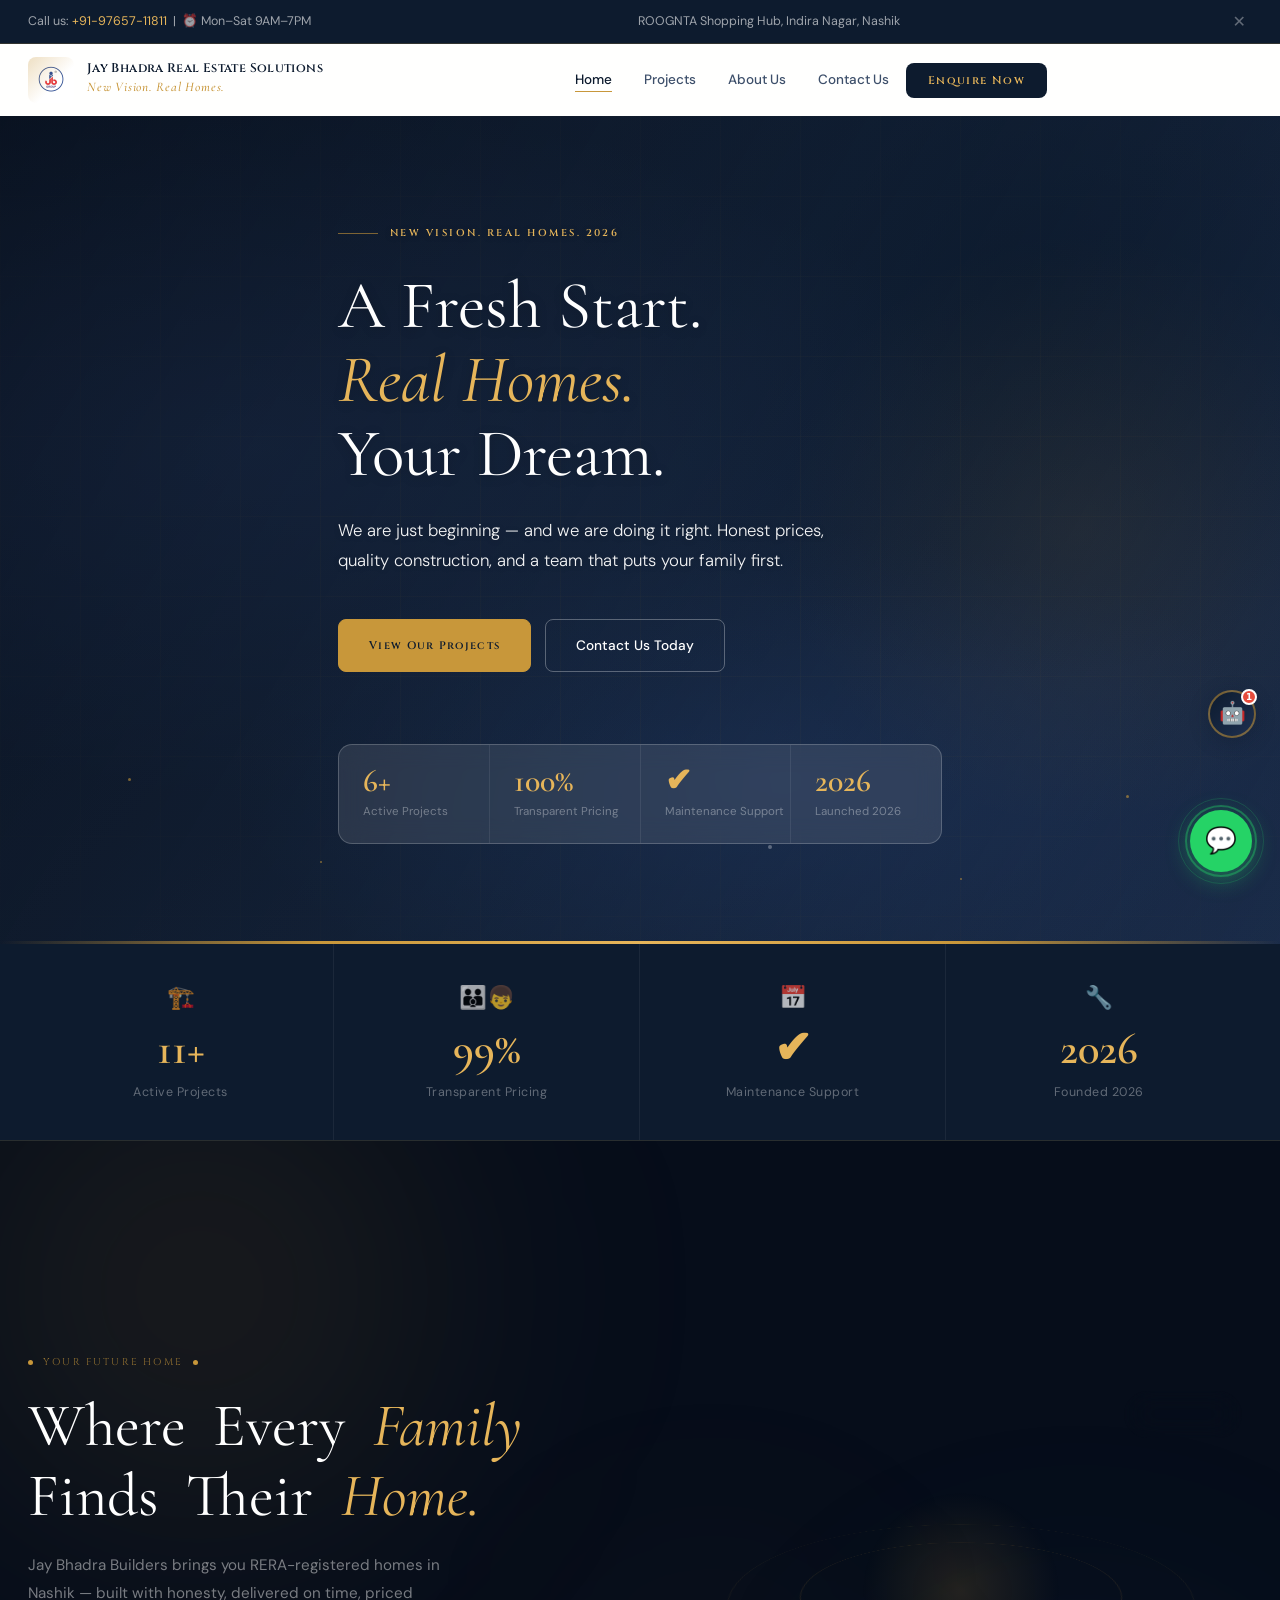
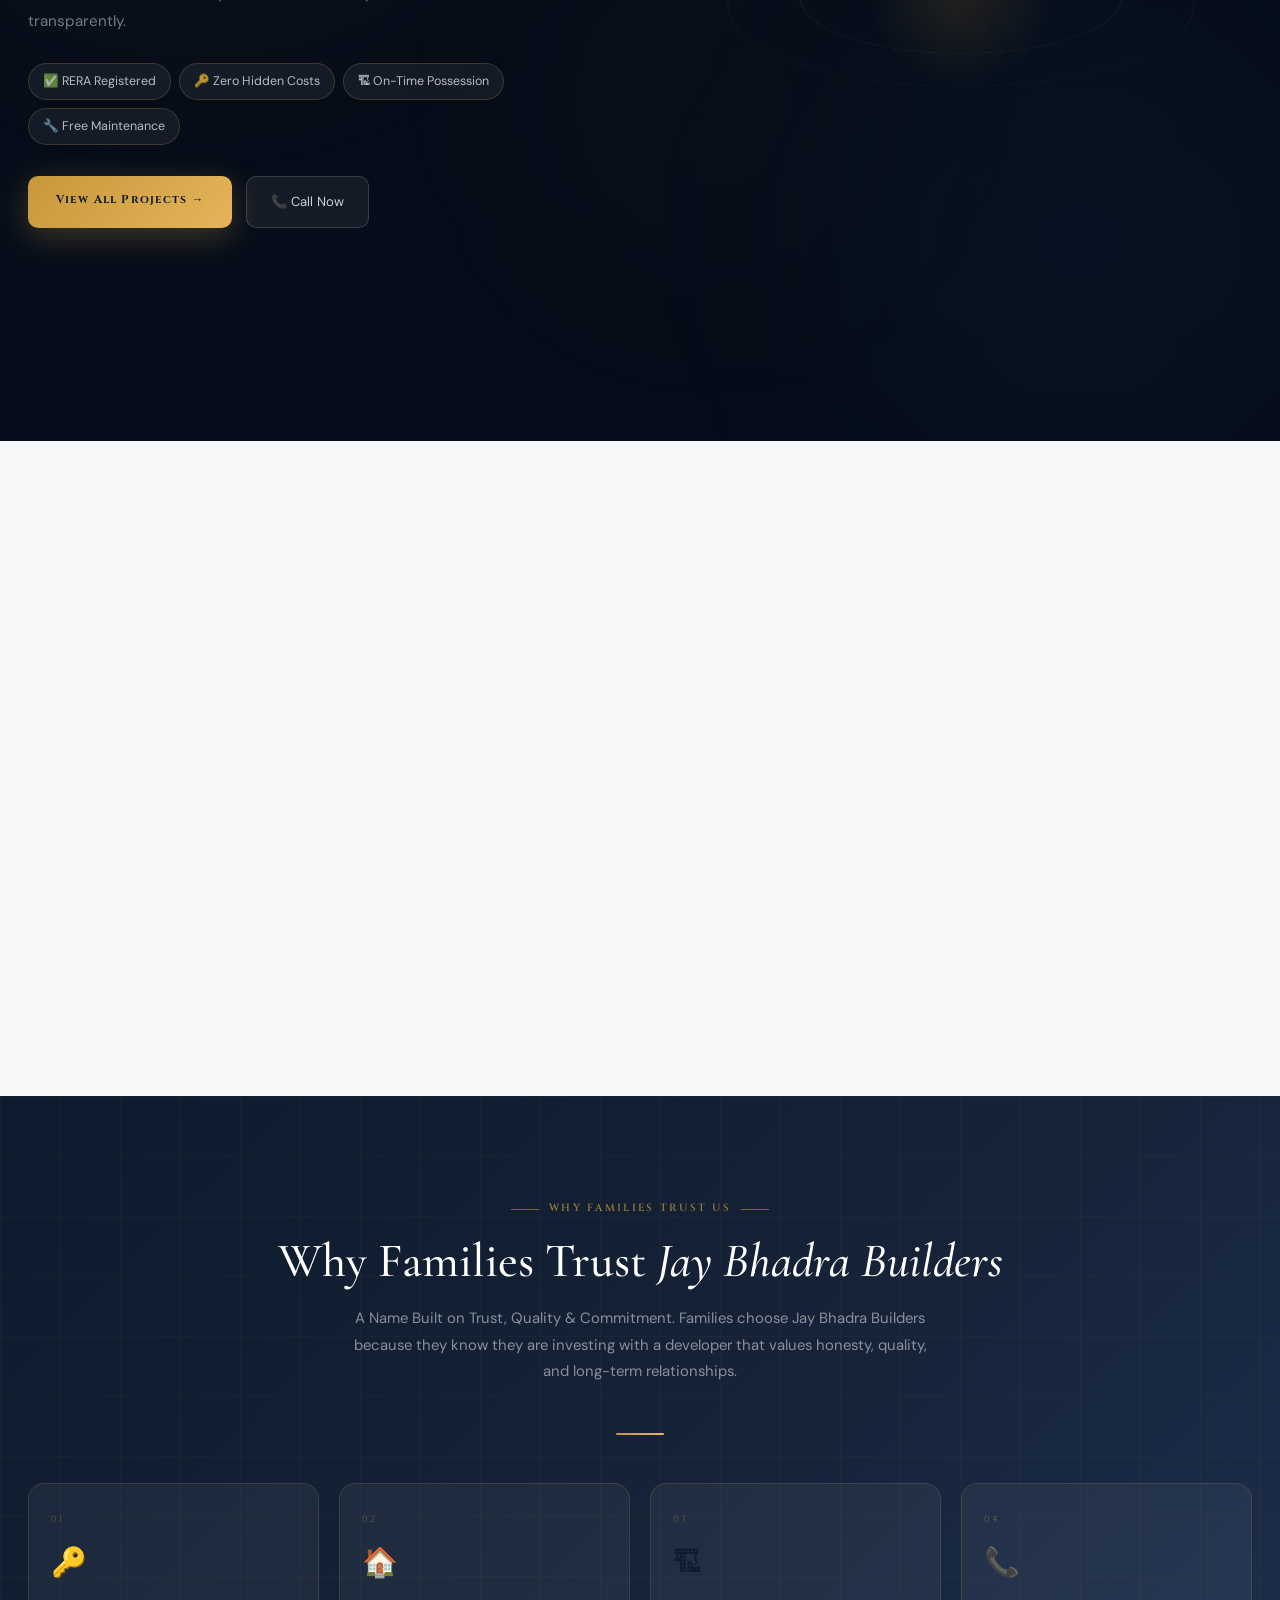
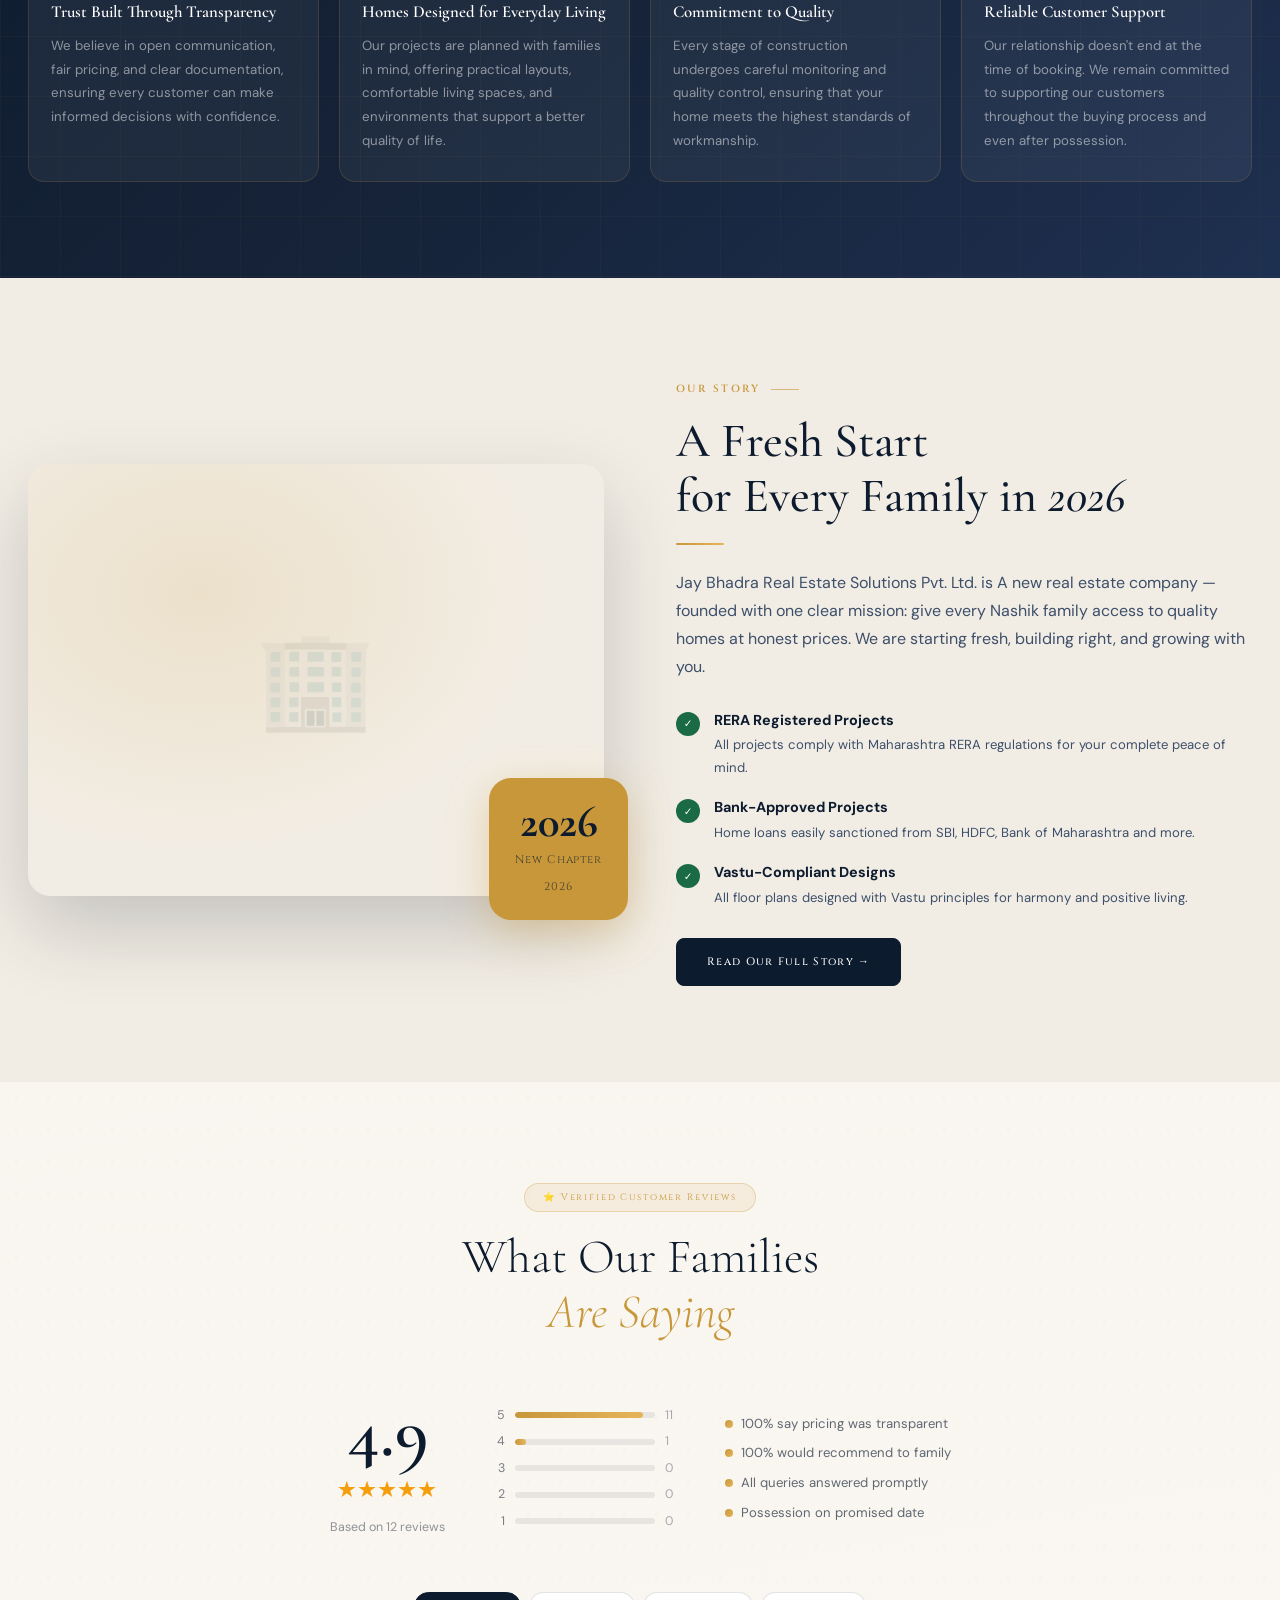
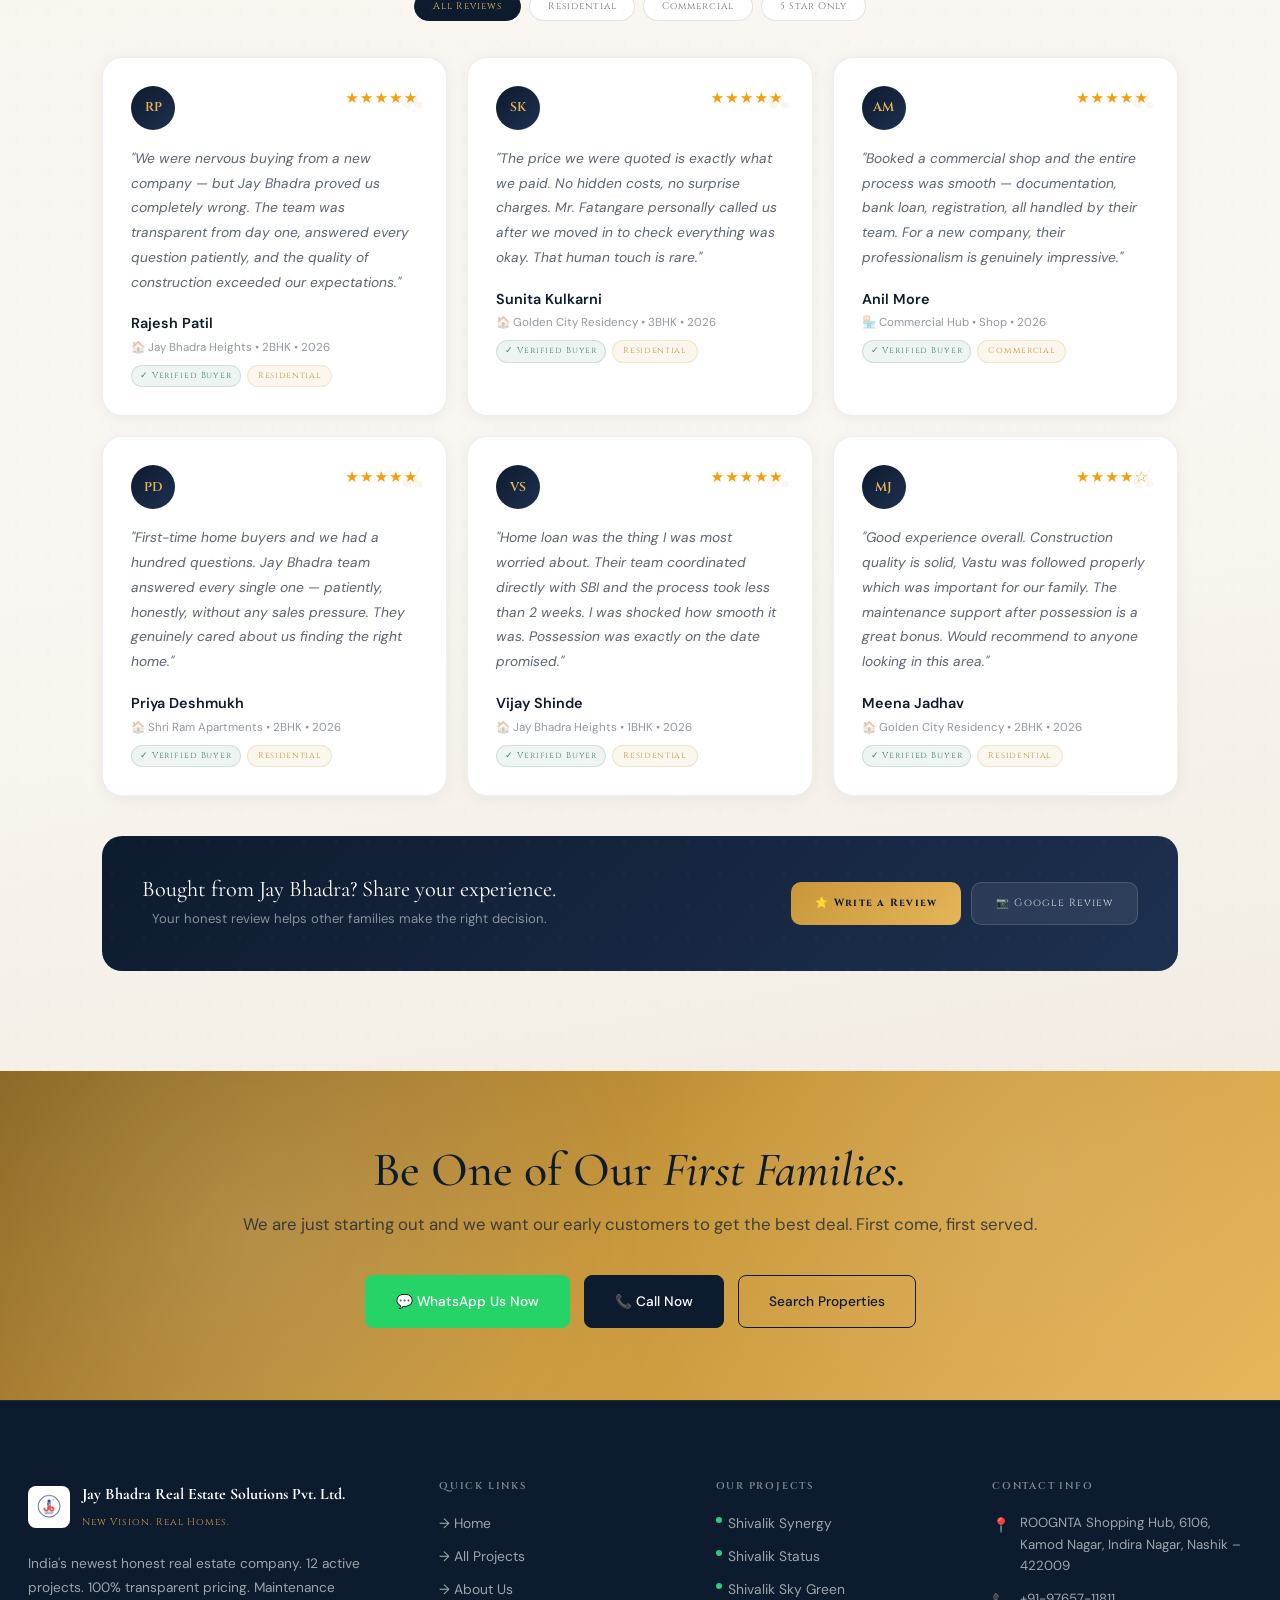
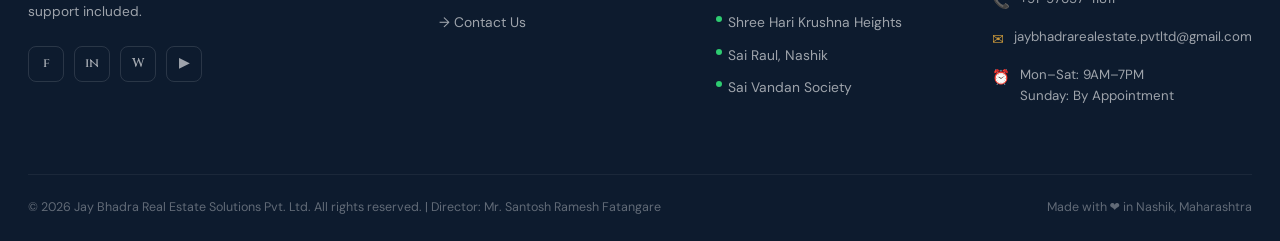
==== commit 0015e835: "Add files via upload" ====
--- a/files/index.html
+++ b/files/index.html
@@ -276,6 +276,31 @@
   }
 }
 </style>
+
+<style>
+/* ── Tagline font fix ── */
+.nav-logo-text strong{
+  font-family:'Cinzel',serif !important;
+  font-size:0.78rem !important;
+  font-weight:600 !important;
+  color:#0d1b2e !important;
+  letter-spacing:0.03em !important;
+  line-height:1.3 !important;
+}
+.nav-logo-text em{
+  font-family:'Cormorant Garamond',Georgia,serif !important;
+  font-style:italic !important;
+  font-size:0.82rem !important;
+  font-weight:500 !important;
+  color:#c8973a !important;
+  letter-spacing:0.06em !important;
+  display:block !important;
+}
+@media(min-width:481px){
+  .nav-tagline{ display:block !important; }
+  .nav-logo-text em{ display:block !important; }
+}
+</style>
 </head>
 <body>
 
@@ -294,16 +319,16 @@
     <a href="index.html" class="nav-logo">
       <div class="nav-logo-icon" style="padding:0;overflow:hidden;background:#fff;border-radius:8px;"><img src="images/Logo.png" alt="Jay Bhadra Real Estate Logo" style="width:100%;height:100%;object-fit:contain;display:block;padding:3px;" onerror="this.style.display='none';this.parentNode.style.background='linear-gradient(135deg,#c8973a,#8a6420)';this.parentNode.style.display='flex';this.parentNode.style.alignItems='center';this.parentNode.style.justifyContent='center';this.parentNode.innerHTML='<span style=font-family:Cinzel,serif;font-weight:600;color:#0d1b2e;font-size:1rem;>JB</span>'"/></div>
       <div class="nav-logo-text">
-        <strong>Jay Bhadra Real Estate Solutions Pvt. Ltd.</strong>
+        <strong>Jay Bhadra Real Estate Solutions</strong>
         <em>New Vision. Real Homes.</em>
       </div>
     </a>
     <ul class="nav-links">
       <li><a href="index.html" class="active">Home</a></li>
       
-      <li><a href="search.html">Search</a></li>
+      <li><a href="search.html">Projects</a></li>
       <li><a href="about.html">About Us</a></li>
-      <li><a href="contact.html">Contact</a></li>
+      <li><a href="contact.html">Contact Us</a></li>
       <li><a href="contact.html" class="nav-cta">Enquire Now</a></li>
     </ul>
     <button class="hamburger" aria-label="Toggle menu"><span></span><span></span><span></span></button>
@@ -312,7 +337,7 @@
 <div class="nav-overlay"></div>
 <nav class="nav-drawer">
   <a href="index.html" class="active">Home</a>
-  <a href="search.html">Search Properties</a>
+  <a href="search.html">Projects</a>
   <a href="about.html">About Us</a>
   <a href="contact.html">Contact</a>
   <a href="contact.html" style="margin-top:20px;background:var(--gold);color:var(--navy);font-weight:600;border-radius:var(--r-sm);text-align:center;font-family:var(--font-cap);font-size:0.75rem;letter-spacing:0.1em;padding:14px 16px;">ENQUIRE NOW</a>
@@ -1313,50 +1338,38 @@
 
 
 
-<!-- WHY CHOOSE US &mdash; 6 CARD GRID -->
+<!-- WHY CHOOSE JAY BHADRA REAL ESTATE -->
 <section class="section" style="background:#f7f8fa;">
   <div class="container">
-    <div class="section-header fade-up" style="text-align:center;margin-bottom:48px;">
+    <div class="section-header fade-up" style="text-align:center;margin-bottom:52px;">
       <span class="label">Why Choose Us</span>
-      <h2>Why Choose a <em>New Company?</em></h2>
-      <div class="gold-line" style="margin:14px auto 0;"></div>
+      <h2>Why Choose <em>Jay Bhadra Real Estate</em></h2>
+      <div class="gold-line" style="margin:16px auto 0;"></div>
     </div>
-    <div style="display:grid;grid-template-columns:repeat(3,1fr);gap:24px;">
+    <div class="jb-wc-grid4">
 
       <div class="jb-feat-card fade-up">
-        <div class="jb-feat-icon" style="background:linear-gradient(135deg,#c8973a,#e6b55a);">&#127942;</div>
-        <h4>Market Expertise</h4>
-        <p>We know our markets inside out &mdash; every area, every price, every opportunity. Fresh eyes, deep roots.</p>
+        <div class="jb-feat-icon" style="background:linear-gradient(135deg,#c8973a,#e6b55a);">&#127968;</div>
+        <h4>Prime Locations</h4>
+        <p>Our projects are strategically located with excellent connectivity to schools, hospitals, markets, workplaces, and essential daily conveniences.</p>
       </div>
 
       <div class="jb-feat-card fade-up stagger-1">
-        <div class="jb-feat-icon" style="background:linear-gradient(135deg,#0d1b2e,#1e3050);">&#129309;</div>
-        <h4>Expert Guidance</h4>
-        <p>A young, passionate team that cares deeply &mdash; we answer every call, respond to every WhatsApp, always.</p>
+        <div class="jb-feat-icon" style="background:linear-gradient(135deg,#0d1b2e,#1e3050);">&#128203;</div>
+        <h4>Transparent Process</h4>
+        <p>We believe in complete transparency throughout your home-buying journey, from project information and pricing to documentation and possession.</p>
       </div>
 
       <div class="jb-feat-card fade-up stagger-2">
-        <div class="jb-feat-icon" style="background:linear-gradient(135deg,#1a6b45,#2a9b65);">&#128187;</div>
-        <h4>Digital Convenience</h4>
-        <p>Find, filter and book your property 100% online &mdash; we built this for the new generation of home buyers.</p>
-      </div>
-
-      <div class="jb-feat-card fade-up stagger-1">
-        <div class="jb-feat-icon" style="background:linear-gradient(135deg,#c8973a,#e6b55a);">&#128176;</div>
-        <h4>Best Price Assurance</h4>
-        <p>What you see is what you pay. No hidden costs, no surprise charges, no fine print. Ever.</p>
-      </div>
-
-      <div class="jb-feat-card fade-up stagger-2">
-        <div class="jb-feat-icon" style="background:linear-gradient(135deg,#0d1b2e,#1e3050);">&#128106;&#8205;&#128102;</div>
-        <h4>Trusted by Families</h4>
-        <p>Every single family matters to us. We are building our reputation one home at a time &mdash; starting with yours.</p>
+        <div class="jb-feat-icon" style="background:linear-gradient(135deg,#1a6b45,#2a9b65);">&#128161;</div>
+        <h4>Thoughtful Design</h4>
+        <p>All homes are designed to maximize natural light, ventilation, space utilization, and everyday comfort for modern families.</p>
       </div>
 
       <div class="jb-feat-card fade-up stagger-3">
-        <div class="jb-feat-icon" style="background:linear-gradient(135deg,#1a6b45,#2a9b65);">&#128295;</div>
-        <h4>End-to-End Support</h4>
-        <p>From first enquiry to possession to maintenance &mdash; we stay with you. This is not just a transaction, it's a relationship.</p>
+        <div class="jb-feat-icon" style="background:linear-gradient(135deg,#c8973a,#e6b55a);">&#129309;</div>
+        <h4>Customer-First Approach</h4>
+        <p>From your first inquiry to possession and beyond, our dedicated team is committed to providing professional guidance and exceptional customer service.</p>
       </div>
 
     </div>
@@ -1364,45 +1377,117 @@
 </section>
 
 <style>
+.jb-wc-grid4{
+  display:grid;
+  grid-template-columns:repeat(4,1fr);
+  gap:24px;
+}
 .jb-feat-card{
-  background:#fff;
-  border-radius:16px;
-  padding:32px 28px;
+  background:#fff;border-radius:16px;padding:32px 26px;
   border:1px solid rgba(13,27,46,0.08);
   box-shadow:0 2px 16px rgba(13,27,46,0.06);
-  transition:transform .3s,box-shadow .3s;
-  cursor:default;
-}
-.jb-feat-card:hover{
-  transform:translateY(-6px);
-  box-shadow:0 16px 40px rgba(13,27,46,0.12);
-}
+  transition:transform .3s,box-shadow .3s;cursor:default;
+}
+.jb-feat-card:hover{transform:translateY(-6px);box-shadow:0 16px 40px rgba(13,27,46,0.12);}
 .jb-feat-icon{
   width:60px;height:60px;border-radius:50%;
   display:flex;align-items:center;justify-content:center;
   font-size:1.6rem;margin-bottom:20px;
   box-shadow:0 4px 16px rgba(0,0,0,0.15);
 }
-.jb-feat-card h4{
-  font-family:var(--font-display);
-  font-size:1.1rem;font-weight:600;
-  color:var(--navy);margin-bottom:10px;
-}
-.jb-feat-card p{
-  font-size:0.85rem;color:var(--text-2);
-  line-height:1.7;
-}
-@media(max-width:900px){
-  .jb-feat-card{padding:24px 20px}
-  section .container div[style*="grid-template-columns:repeat(3"]{
-    grid-template-columns:repeat(2,1fr) !important;
-  }
-}
-@media(max-width:600px){
-  section .container div[style*="grid-template-columns:repeat(3"]{
-    grid-template-columns:1fr !important;
-  }
-}
+.jb-feat-card h4{font-family:'Cormorant Garamond',serif;font-size:1.1rem;font-weight:600;color:#0d1b2e;margin-bottom:10px;}
+.jb-feat-card p{font-size:0.85rem;color:rgba(13,27,46,0.6);line-height:1.75;}
+@media(max-width:1000px){.jb-wc-grid4{grid-template-columns:repeat(2,1fr)}}
+@media(max-width:560px){.jb-wc-grid4{grid-template-columns:1fr}}
+</style>
+
+<!-- WHY FAMILIES TRUST JAY BHADRA BUILDERS -->
+<section class="section" style="background:linear-gradient(135deg,#0d1b2e 0%,#152237 50%,#1e3050 100%);position:relative;overflow:hidden;">
+  <div style="position:absolute;inset:0;background-image:linear-gradient(rgba(200,151,58,0.04) 1px,transparent 1px),linear-gradient(90deg,rgba(200,151,58,0.04) 1px,transparent 1px);background-size:60px 60px;pointer-events:none;"></div>
+  <div class="container" style="position:relative;z-index:2;">
+    <div class="section-header fade-up" style="text-align:center;margin-bottom:16px;">
+      <span class="label" style="color:rgba(200,151,58,0.75)">Why Families Trust Us</span>
+      <h2 style="color:#fff;">Why Families Trust <em>Jay Bhadra Builders</em></h2>
+    </div>
+    <p class="fade-up" style="text-align:center;color:rgba(255,255,255,0.5);font-size:0.93rem;max-width:600px;margin:0 auto 48px;line-height:1.8;">A Name Built on Trust, Quality &amp; Commitment. Families choose Jay Bhadra Builders because they know they are investing with a developer that values honesty, quality, and long-term relationships.</p>
+    <div class="gold-line" style="margin:0 auto 48px;"></div>
+
+    <div class="jb-trust4-grid">
+
+      <div class="jb-trust4-card fade-up">
+        <div class="jb-trust4-num">01</div>
+        <span class="jb-trust4-icon">&#128273;</span>
+        <h4>Trust Built Through Transparency</h4>
+        <p>We believe in open communication, fair pricing, and clear documentation, ensuring every customer can make informed decisions with confidence.</p>
+      </div>
+
+      <div class="jb-trust4-card fade-up stagger-1">
+        <div class="jb-trust4-num">02</div>
+        <span class="jb-trust4-icon">&#127968;</span>
+        <h4>Homes Designed for Everyday Living</h4>
+        <p>Our projects are planned with families in mind, offering practical layouts, comfortable living spaces, and environments that support a better quality of life.</p>
+      </div>
+
+      <div class="jb-trust4-card fade-up stagger-2">
+        <div class="jb-trust4-num">03</div>
+        <span class="jb-trust4-icon">&#127959;</span>
+        <h4>Commitment to Quality</h4>
+        <p>Every stage of construction undergoes careful monitoring and quality control, ensuring that your home meets the highest standards of workmanship.</p>
+      </div>
+
+      <div class="jb-trust4-card fade-up stagger-3">
+        <div class="jb-trust4-num">04</div>
+        <span class="jb-trust4-icon">&#128222;</span>
+        <h4>Reliable Customer Support</h4>
+        <p>Our relationship doesn't end at the time of booking. We remain committed to supporting our customers throughout the buying process and even after possession.</p>
+      </div>
+
+    </div>
+  </div>
+</section>
+
+<style>
+.jb-trust4-grid{
+  display:grid;
+  grid-template-columns:repeat(4,1fr);
+  gap:20px;
+}
+.jb-trust4-card{
+  background:rgba(255,255,255,0.05);
+  border:1px solid rgba(200,151,58,0.18);
+  border-radius:16px;padding:28px 22px;
+  position:relative;
+  transition:all .3s;
+}
+.jb-trust4-card:hover{
+  background:rgba(255,255,255,0.08);
+  border-color:rgba(200,151,58,0.4);
+  transform:translateY(-5px);
+}
+.jb-trust4-card::before{
+  content:'';position:absolute;top:0;left:0;bottom:0;width:3px;
+  background:linear-gradient(180deg,#c8973a,#e6b55a);
+  border-radius:16px 0 0 16px;
+  transform:scaleY(0);transform-origin:top;
+  transition:transform .35s ease;
+}
+.jb-trust4-card:hover::before{transform:scaleY(1);}
+.jb-trust4-num{
+  font-family:'Cinzel',serif;font-size:0.58rem;
+  letter-spacing:0.18em;color:rgba(200,151,58,0.45);
+  margin-bottom:12px;
+}
+.jb-trust4-icon{font-size:1.8rem;display:block;margin-bottom:14px;}
+.jb-trust4-card h4{
+  font-family:'Cormorant Garamond',serif;
+  font-size:1.05rem;font-weight:600;
+  color:#fff;margin-bottom:10px;line-height:1.35;
+}
+.jb-trust4-card p{
+  font-size:0.83rem;color:rgba(255,255,255,0.5);line-height:1.8;
+}
+@media(max-width:1000px){.jb-trust4-grid{grid-template-columns:repeat(2,1fr)}}
+@media(max-width:560px){.jb-trust4-grid{grid-template-columns:1fr}}
 </style>
 
 <!-- ABOUT SNAPSHOT -->
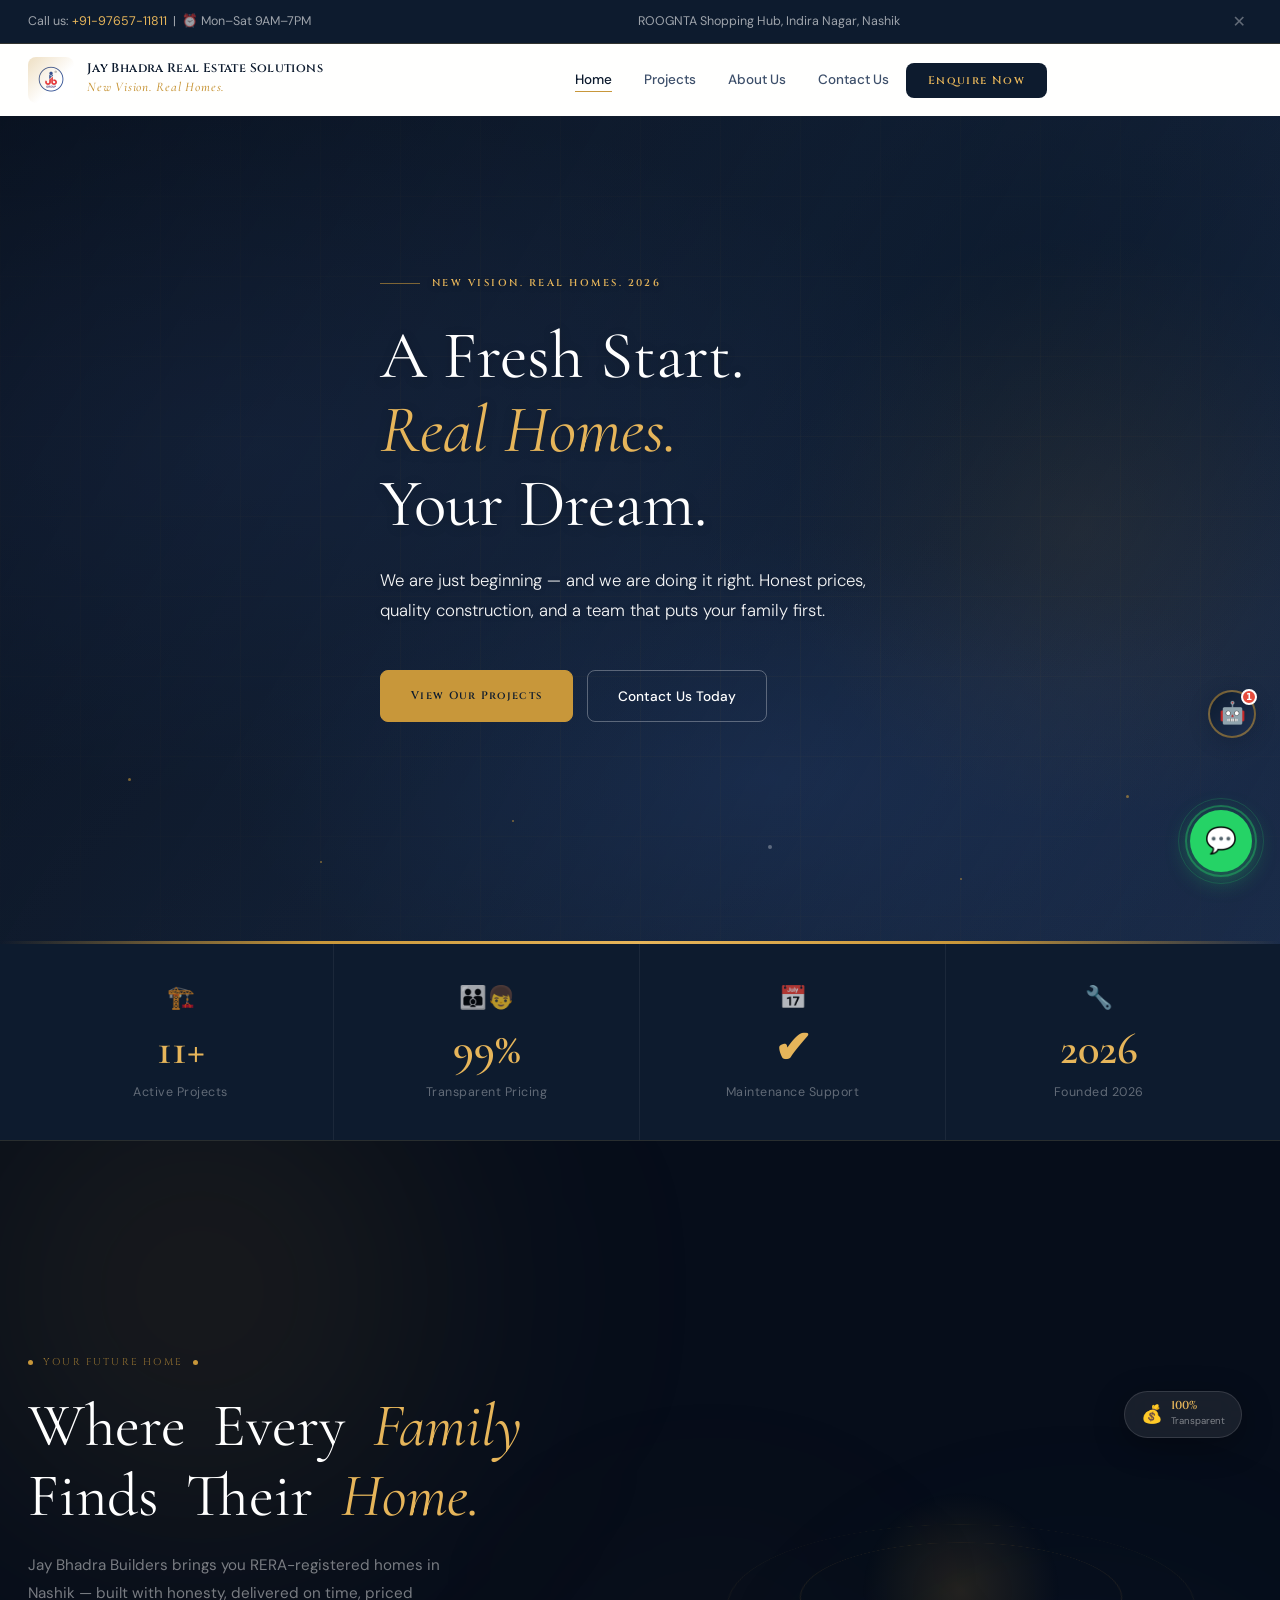
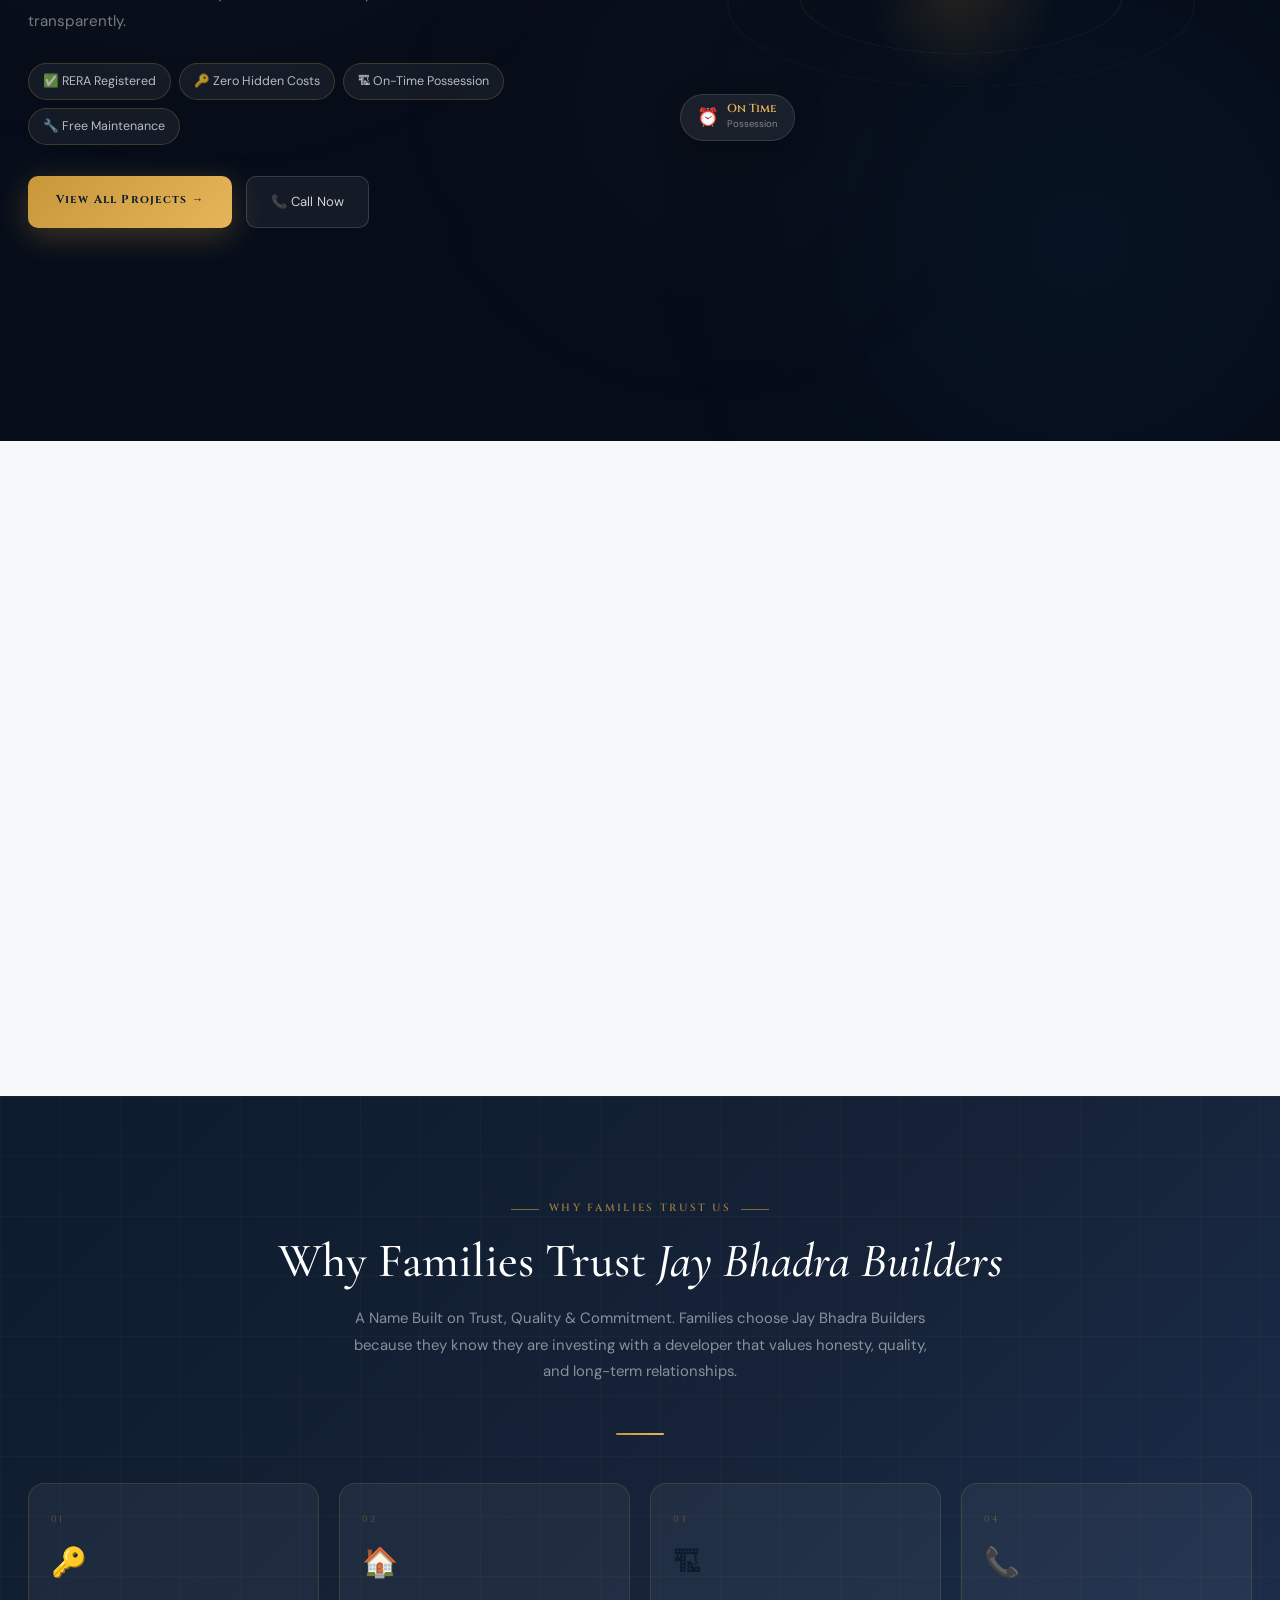
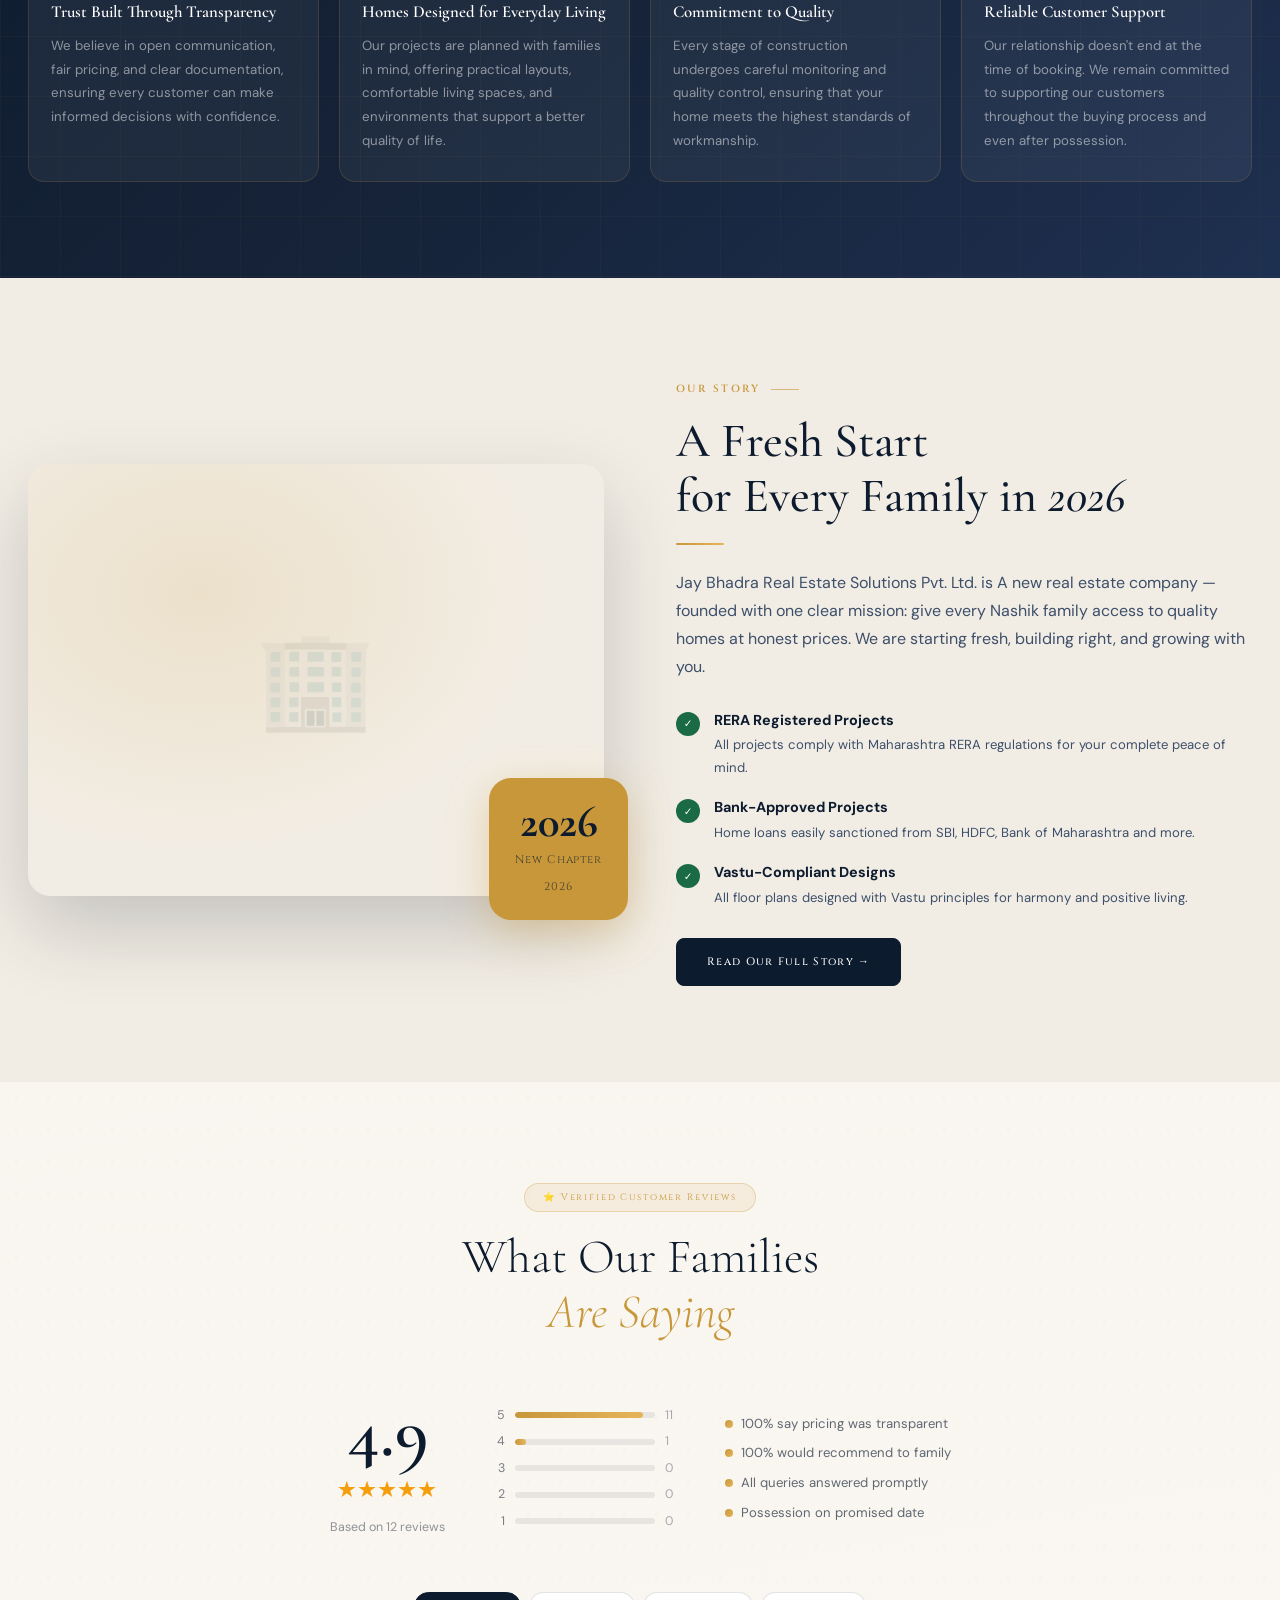
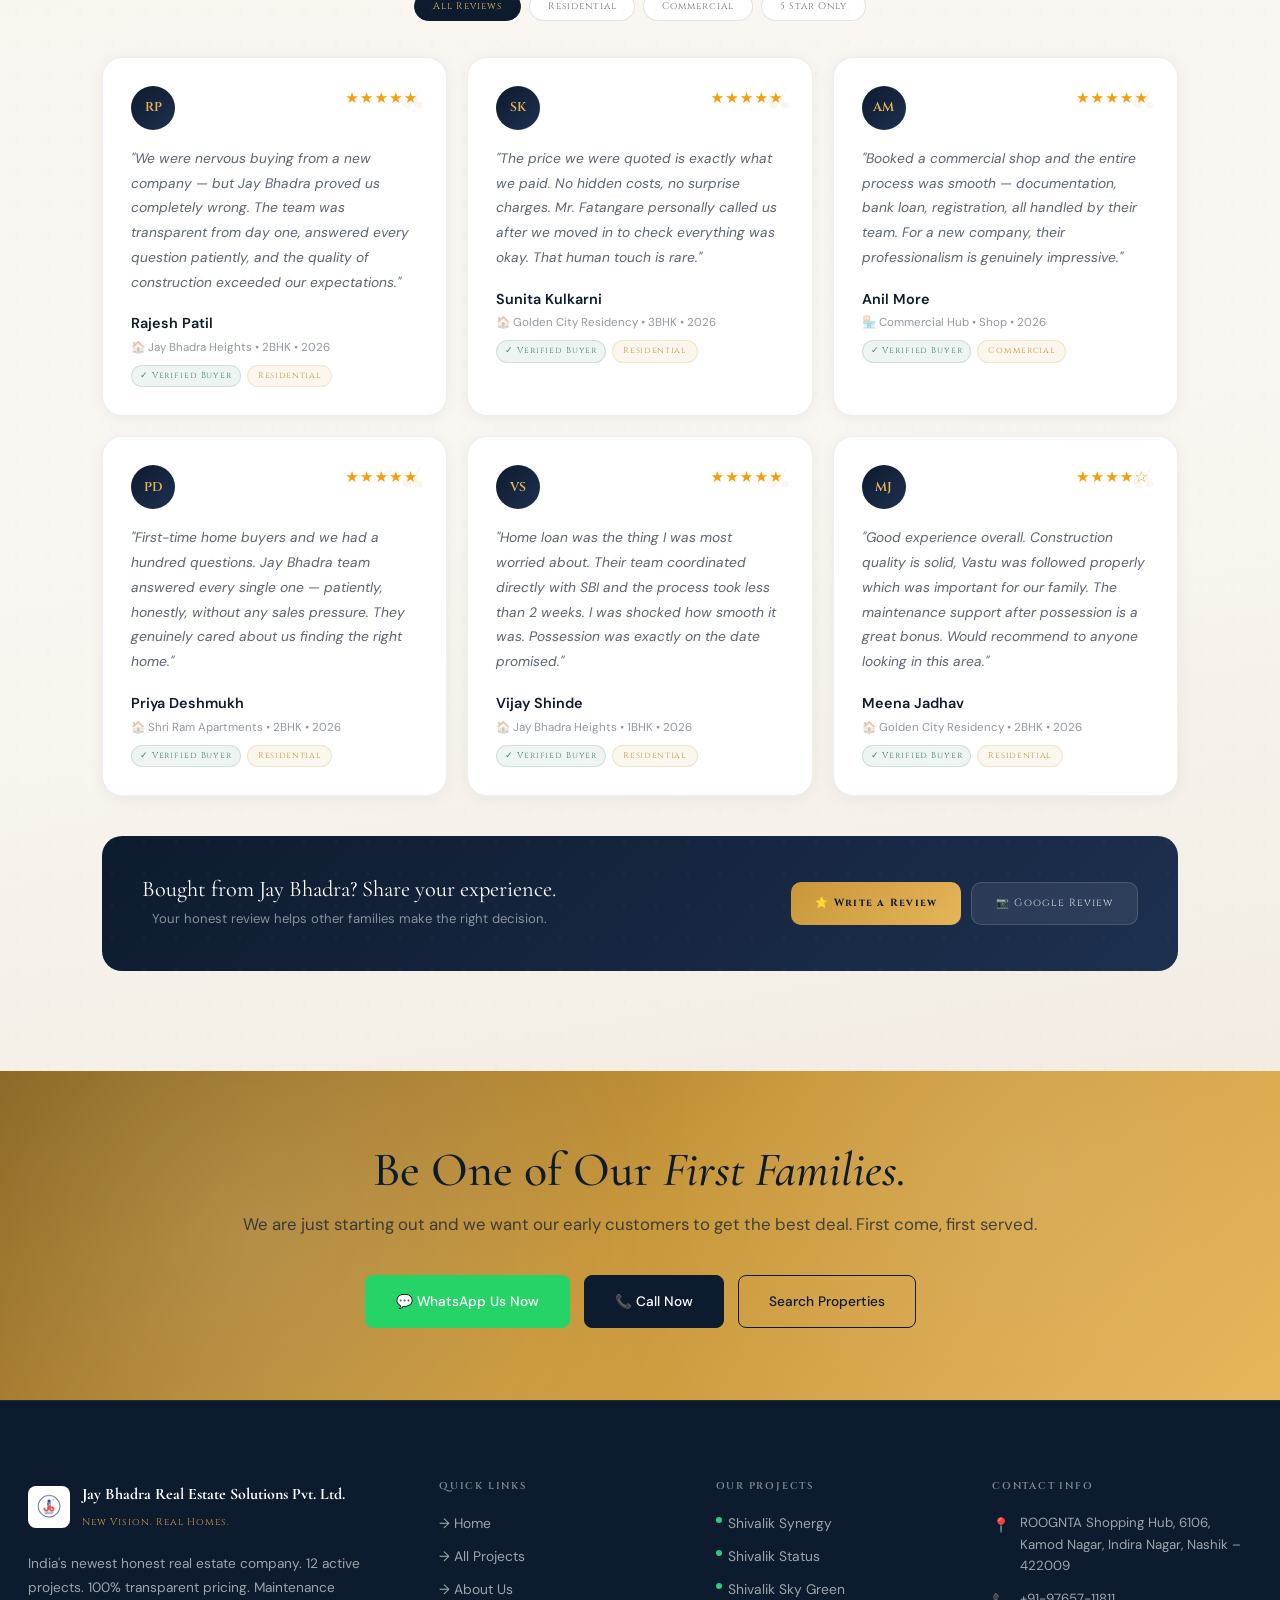
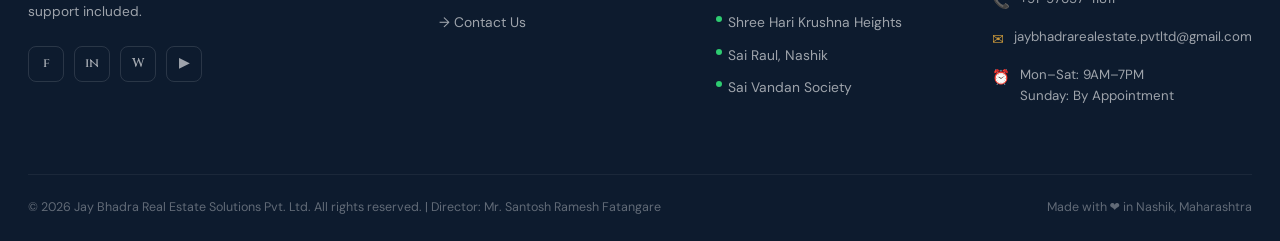
==== commit 9df646c5: "Add files via upload" ====
--- a/files/index.html
+++ b/files/index.html
@@ -87,23 +87,9 @@
     font-size:0.55rem !important;
   }
   /* Hero ribbon stats &#8212; 2x2 grid on mobile */
-  .hero-ribbon{
-    display:grid !important;
-    grid-template-columns:1fr 1fr !important;
-    gap:12px !important;
-    padding:16px !important;
-  }
-  .hero-stat{
-    border-right:none !important;
-    text-align:center !important;
-    padding:0 !important;
-  }
-  .hero-stat .n{
-    font-size:1.6rem !important;
-  }
-  .hero-stat .l{
-    font-size:0.6rem !important;
-  }
+    
+  
+  
 }
 
 /* Stats bar &#8212; 2x2 grid on mobile */
@@ -248,32 +234,9 @@
 
 <style>
 /* Fix hero ribbon stats wrapping */
-.hero-ribbon{
-  display:flex !important;
-  flex-wrap:nowrap !important;
-  gap:0 !important;
-}
-.hero-stat .n{
-  white-space:nowrap;
-  font-size:clamp(1.2rem,3vw,2rem);
-}
-.hero-stat .l{
-  white-space:nowrap;
-  font-size:clamp(0.55rem,1.2vw,0.72rem);
-}
 @media(max-width:600px){
-  .hero-ribbon{
-    display:grid !important;
-    grid-template-columns:1fr 1fr !important;
-    flex-wrap:wrap !important;
-  }
-  .hero-stat .l{
-    white-space:normal !important;
-    font-size:0.62rem !important;
-  }
-  .hero-stat .n{
-    font-size:1.5rem !important;
-  }
+    
+  
 }
 </style>
 
@@ -439,11 +402,6 @@
   text-shadow:0 1px 6px rgba(0,0,0,0.2);
   color:rgba(255,255,255,0.95)!important;
 }
-.hero-ribbon{
-  backdrop-filter:blur(12px);
-  background:rgba(255,255,255,0.10)!important;-webkit-backdrop-filter:blur(16px);
-  border:1px solid rgba(255,255,255,0.20)!important;
-}
 </style>
 
 <main>
@@ -474,24 +432,6 @@
       <div class="hero-actions">
         <a href="search.html" class="btn btn-primary btn-cap">View Our Projects</a>
         <a href="contact.html" class="btn btn-outline">Contact Us Today</a>
-      </div>
-      <div class="hero-ribbon">
-        <div class="hero-stat">
-          <span class="n" id="hero-proj-count" data-counter="6" data-suffix="+">0+</span>
-          <span class="l">Active Projects</span>
-        </div>
-        <div class="hero-stat">
-          <span class="n" data-counter="100" data-suffix="%">0%</span>
-          <span class="l">Transparent Pricing</span>
-        </div>
-        <div class="hero-stat">
-          <span class="n">&#10004;</span>
-          <span class="l">Maintenance Support</span>
-        </div>
-        <div class="hero-stat">
-          <span class="n">2026</span>
-          <span class="l">Launched 2026</span>
-        </div>
       </div>
     </div>
   </div>
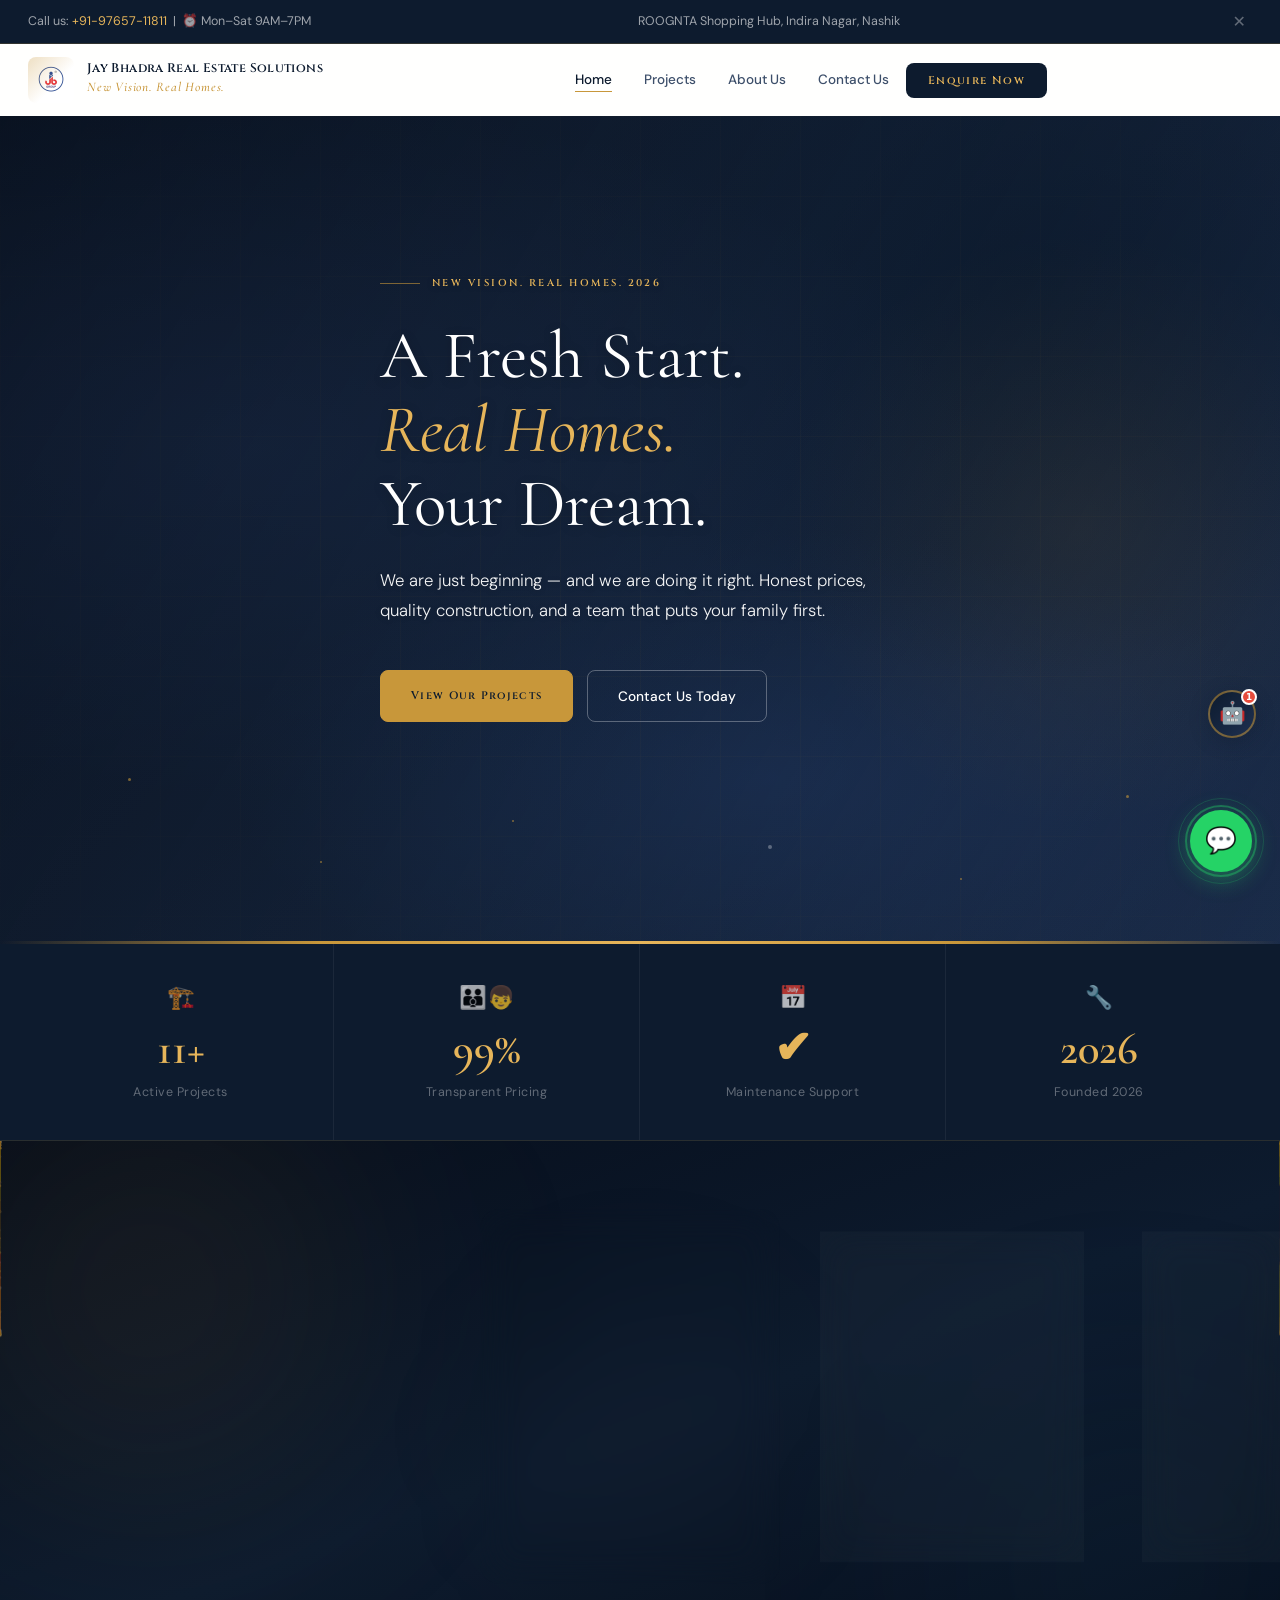
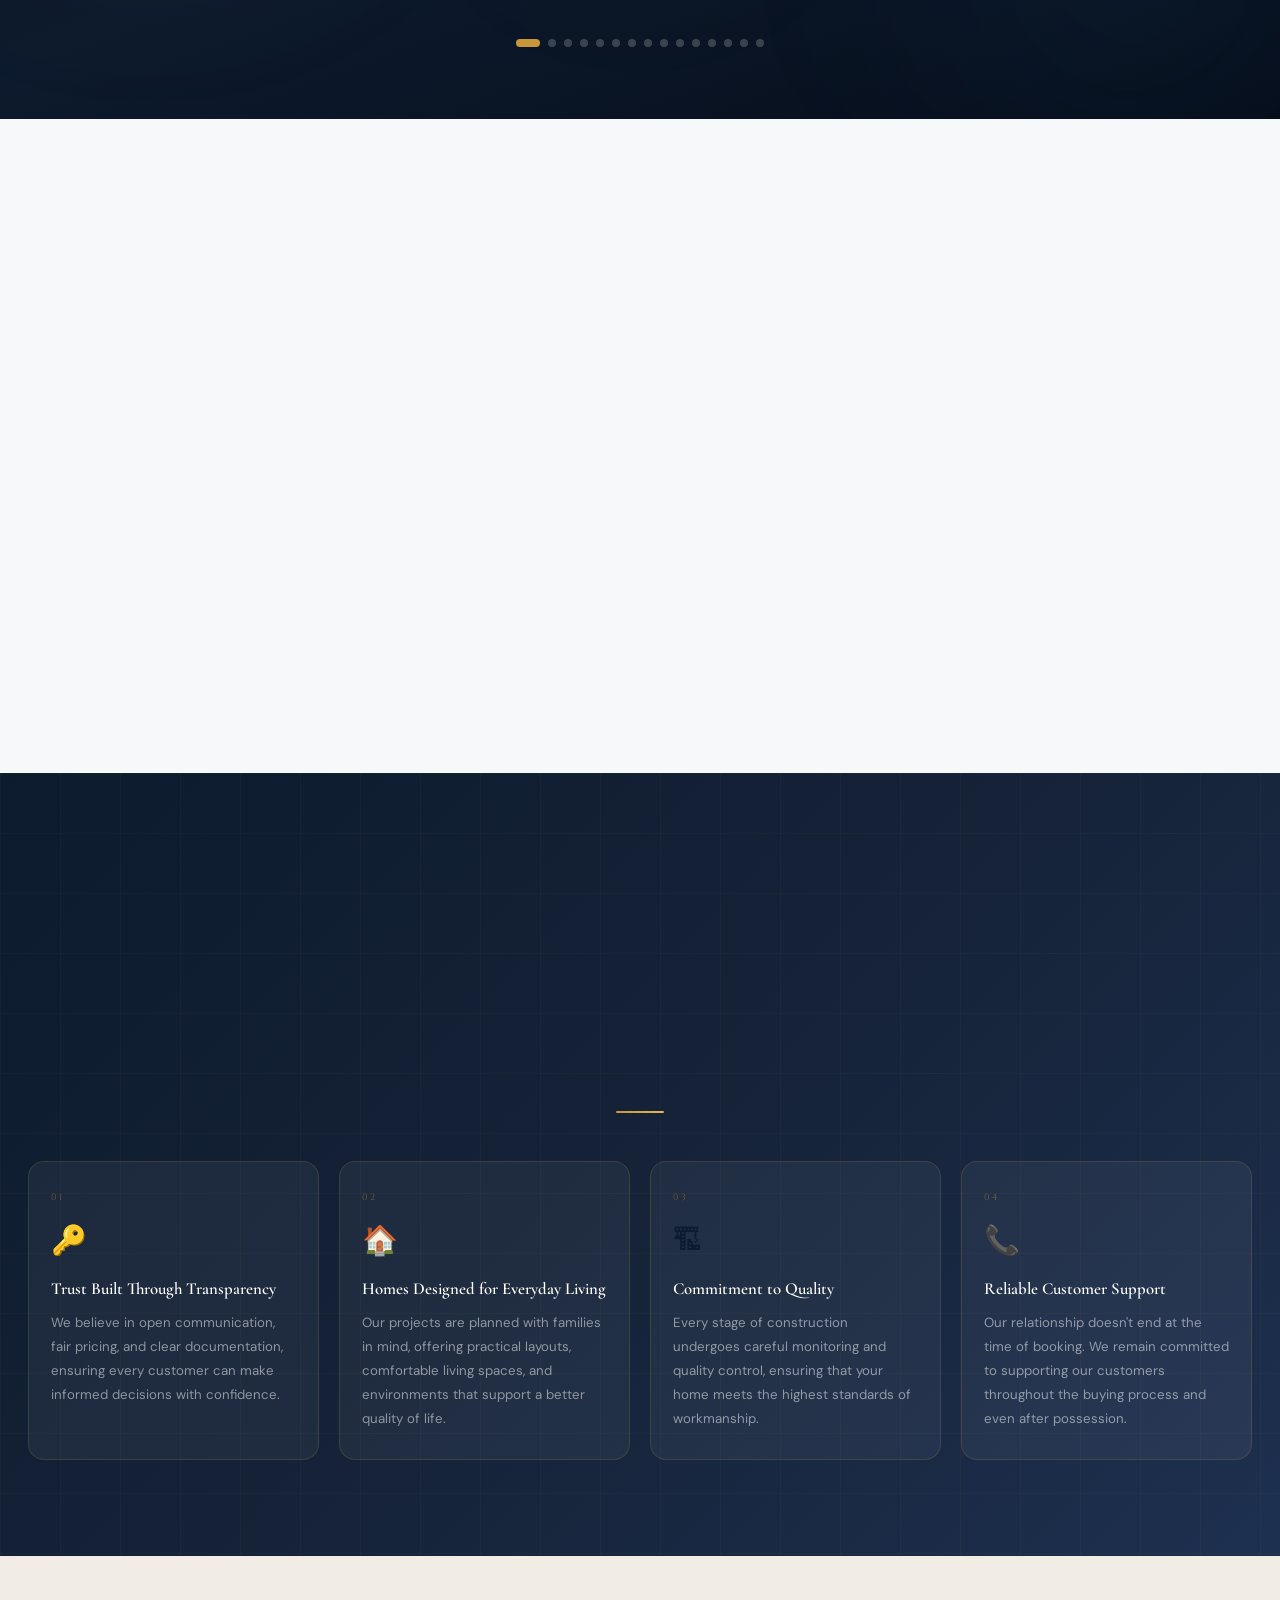
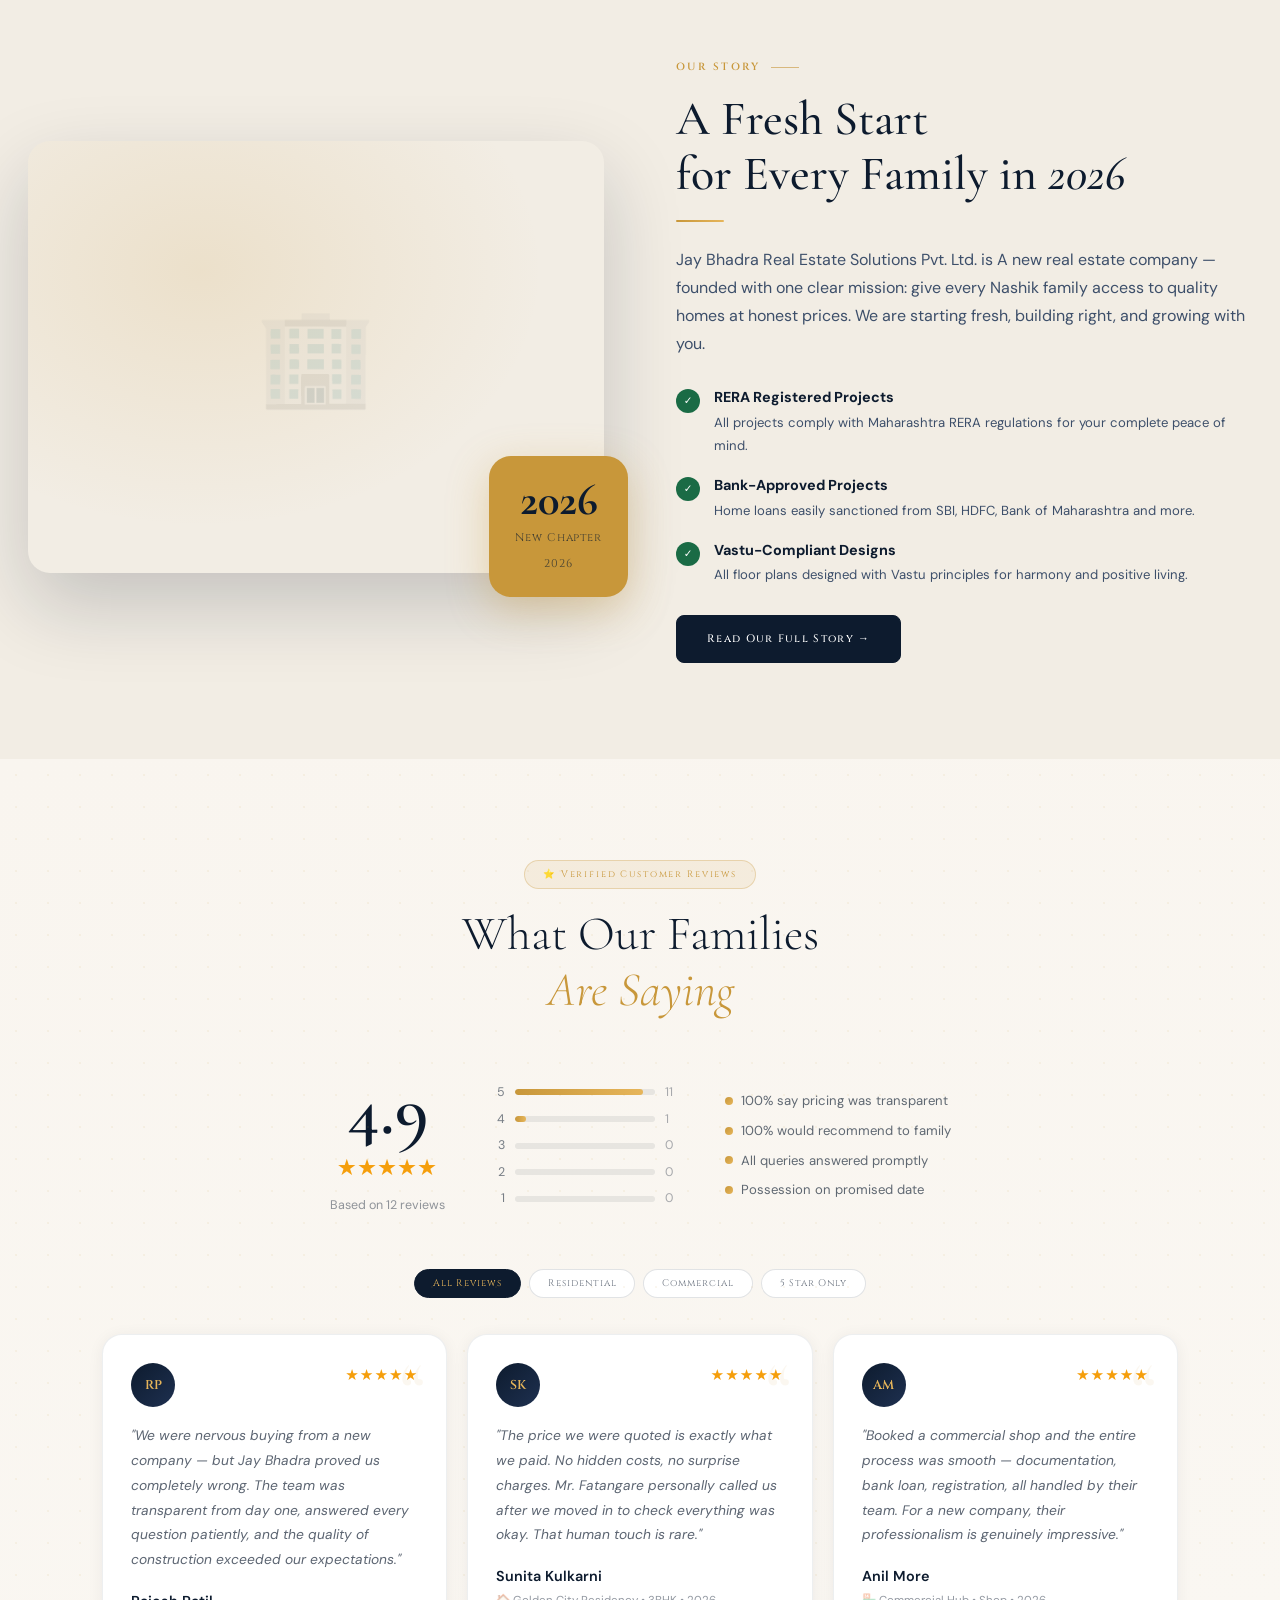
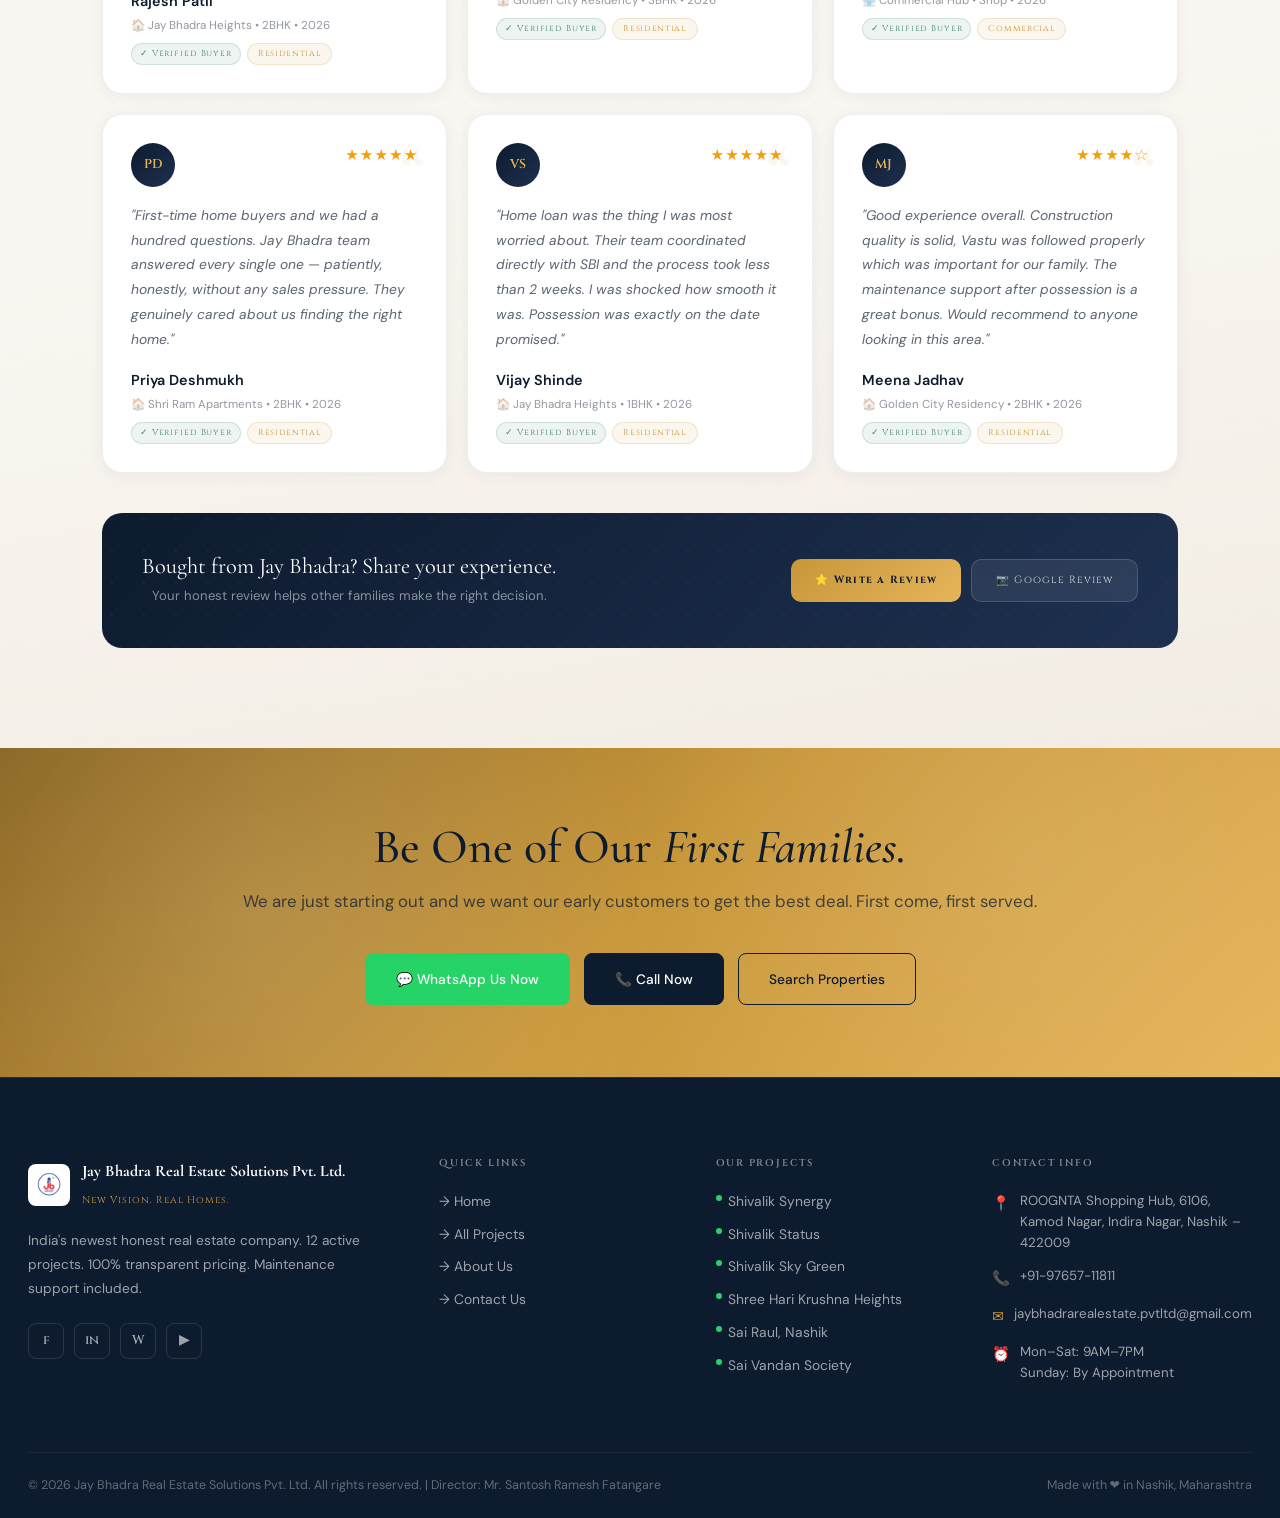
==== commit 8450f044: "Add files via upload" ====
--- a/files/index.html
+++ b/files/index.html
@@ -715,568 +715,424 @@
 }
 </style>
 
-<section class="jb-cinematic">
-
-  <!-- Particle canvas -->
-  <canvas class="jb-particles-canvas" id="jbParticles"></canvas>
-
-  <!-- Background gradient layers -->
-  <div class="jb-cin-bg">
-    <div class="jb-cin-layer jb-cin-l1"></div>
-    <div class="jb-cin-layer jb-cin-l2"></div>
-    <div class="jb-cin-layer jb-cin-l3"></div>
+<section class="jb-showcase">
+
+  <canvas id="jbShowcaseCanvas" class="jb-sc-canvas"></canvas>
+  <div class="jb-sc-orb jb-sc-orb1"></div>
+  <div class="jb-sc-orb jb-sc-orb2"></div>
+  <div class="jb-sc-orb jb-sc-orb3"></div>
+
+  <div class="jb-sc-inner">
+    <div class="jb-sc-track-wrap">
+      <div class="jb-sc-track" id="jbScTrack"></div>
+    </div>
+    <div class="jb-sc-dots" id="jbScDots"></div>
   </div>
 
-  <div class="container jb-cin-wrap">
-
-    <!-- LEFT: Text reveal -->
-    <div class="jb-cin-left">
-      <div class="jb-cin-eyebrow">
-        <span class="jb-cin-dot"></span>
-        <span>Your Future Home</span>
-        <span class="jb-cin-dot"></span>
-      </div>
-      <h2 class="jb-cin-title">
-        <span class="jb-cin-word" style="--i:0">Where</span>
-        <span class="jb-cin-word" style="--i:1">Every</span>
-        <span class="jb-cin-word jb-cin-gold" style="--i:2">Family</span><br/>
-        <span class="jb-cin-word" style="--i:3">Finds</span>
-        <span class="jb-cin-word" style="--i:4">Their</span>
-        <span class="jb-cin-word jb-cin-gold" style="--i:5">Home.</span>
-      </h2>
-      <p class="jb-cin-sub">Jay Bhadra Builders brings you RERA-registered homes in Nashik — built with honesty, delivered on time, priced transparently.</p>
-
-      <!-- Animated trust pills -->
-      <div class="jb-cin-pills">
-        <div class="jb-cin-pill" style="--pi:0">&#9989; RERA Registered</div>
-        <div class="jb-cin-pill" style="--pi:1">&#128273; Zero Hidden Costs</div>
-        <div class="jb-cin-pill" style="--pi:2">&#127959; On-Time Possession</div>
-        <div class="jb-cin-pill" style="--pi:3">&#128295; Free Maintenance</div>
-      </div>
-
-      <!-- CTA -->
-      <div class="jb-cin-cta">
-        <a href="search.html" class="jb-cin-btn-primary">View All Projects &rarr;</a>
-        <a href="tel:+919765711811" class="jb-cin-btn-ghost">&#128222; Call Now</a>
-      </div>
-    </div>
-
-    <!-- RIGHT: Floating 3D property cards -->
-    <div class="jb-cin-right">
-      <div class="jb-cards-scene">
-
-        <!-- Orbiting ring -->
-        <div class="jb-orbit-ring jb-ring-1"></div>
-        <div class="jb-orbit-ring jb-ring-2"></div>
-
-        <!-- Center glow -->
-        <div class="jb-center-glow"></div>
-
-        <!-- Card 1 — Top left, floating -->
-        <div class="jb-fcard jb-fc1">
-          <div class="jb-fcard-shine"></div>
-          <div class="jb-fcard-img">&#127968;</div>
-          <div class="jb-fcard-body">
-            <div class="jb-fcard-tag">2BHK · Ongoing</div>
-            <div class="jb-fcard-name">Vakratunda Aroma</div>
-            <div class="jb-fcard-loc">&#128205; Govind Nagar, Nashik</div>
-            <div class="jb-fcard-price">Rs.99 Lakh+</div>
-          </div>
-          <div class="jb-fcard-rera">&#9989; RERA</div>
-        </div>
-
-        <!-- Card 2 — Center, largest -->
-        <div class="jb-fcard jb-fc2">
-          <div class="jb-fcard-shine"></div>
-          <div class="jb-fcard-img" style="font-size:3rem">&#127963;</div>
-          <div class="jb-fcard-body">
-            <div class="jb-fcard-tag">3BHK · Premium</div>
-            <div class="jb-fcard-name">Shivalik Synergy</div>
-            <div class="jb-fcard-loc">&#128205; Pathardi Phata, Nashik</div>
-            <div class="jb-fcard-price">Rs.85 Lakh+</div>
-          </div>
-          <div class="jb-fcard-badge">
-            <span class="jb-fcard-badge-num" id="hero-proj-count" data-counter="15" data-suffix="+">15+</span>
-            <span class="jb-fcard-badge-lbl">Projects</span>
-          </div>
-          <div class="jb-fcard-rera">&#9989; RERA</div>
-        </div>
-
-        <!-- Card 3 — Bottom right -->
-        <div class="jb-fcard jb-fc3">
-          <div class="jb-fcard-shine"></div>
-          <div class="jb-fcard-img">&#127970;</div>
-          <div class="jb-fcard-body">
-            <div class="jb-fcard-tag">1BHK · Upcoming</div>
-            <div class="jb-fcard-name">Pragati Vihar</div>
-            <div class="jb-fcard-loc">&#128205; Kamat Vada, Nashik</div>
-            <div class="jb-fcard-price">Rs.45 Lakh+</div>
-          </div>
-          <div class="jb-fcard-rera">&#9989; RERA</div>
-        </div>
-
-        <!-- Floating stat chips -->
-        <div class="jb-stat-chip jb-sc1">
-          <span class="jb-sc-icon">&#128176;</span>
-          <div>
-            <div class="jb-sc-num">100%</div>
-            <div class="jb-sc-lbl">Transparent</div>
-          </div>
-        </div>
-
-        <div class="jb-stat-chip jb-sc2">
-          <span class="jb-sc-icon">&#9200;</span>
-          <div>
-            <div class="jb-sc-num">On Time</div>
-            <div class="jb-sc-lbl">Possession</div>
-          </div>
-        </div>
-
-      </div>
-    </div>
-
-  </div>
 </section>
-
 <style>
-/* ══════════════════════════════════════════
-   CINEMATIC SECTION
-══════════════════════════════════════════ */
-.jb-cinematic{
+/* ════════════════════════════════
+   SHOWCASE SECTION
+════════════════════════════════ */
+.jb-showcase{
   position:relative;
-  min-height:100vh;
-  display:flex;align-items:center;
+  padding:48px 0 40px;
+  background:linear-gradient(160deg,#060d1a 0%,#0d1b2e 50%,#060d1a 100%);
   overflow:hidden;
-  background:#060d1a;
-  padding:80px 0;
-}
-
-/* Particle canvas */
-.jb-particles-canvas{
+}
+.jb-sc-canvas{
   position:absolute;inset:0;
   width:100%;height:100%;
-  pointer-events:none;z-index:1;
-}
-
-/* BG layers */
-.jb-cin-bg{position:absolute;inset:0;z-index:0}
-.jb-cin-layer{position:absolute;border-radius:50%;filter:blur(120px);pointer-events:none}
-.jb-cin-l1{
-  width:700px;height:700px;
-  top:-200px;left:-150px;
-  background:radial-gradient(circle,rgba(200,151,58,0.15) 0%,transparent 70%);
-  animation:jb-orb-drift1 12s ease-in-out infinite alternate;
-}
-.jb-cin-l2{
+  pointer-events:none;z-index:0;
+  opacity:0.7;
+}
+.jb-sc-orb{
+  position:absolute;border-radius:50%;
+  filter:blur(110px);pointer-events:none;z-index:0;
+}
+.jb-sc-orb1{
   width:600px;height:600px;
+  top:-150px;left:-150px;
+  background:radial-gradient(circle,rgba(200,151,58,0.12),transparent 70%);
+  animation:jb-orb-breathe 10s ease-in-out infinite alternate;
+}
+.jb-sc-orb2{
+  width:500px;height:500px;
   bottom:-100px;right:-100px;
-  background:radial-gradient(circle,rgba(41,128,185,0.1) 0%,transparent 70%);
-  animation:jb-orb-drift2 15s ease-in-out infinite alternate;
-}
-.jb-cin-l3{
-  width:400px;height:400px;
-  top:40%;left:40%;
-  background:radial-gradient(circle,rgba(200,151,58,0.06) 0%,transparent 70%);
-  animation:jb-orb-drift3 10s ease-in-out infinite alternate;
-}
-@keyframes jb-orb-drift1{0%{transform:translate(0,0)}100%{transform:translate(60px,-40px)}}
-@keyframes jb-orb-drift2{0%{transform:translate(0,0)}100%{transform:translate(-50px,40px)}}
-@keyframes jb-orb-drift3{0%{transform:translate(0,0) scale(1)}100%{transform:translate(30px,30px) scale(1.2)}}
-
-/* Layout */
-.jb-cin-wrap{
-  display:grid;
-  grid-template-columns:1fr 1fr;
-  gap:60px;
-  align-items:center;
-  position:relative;z-index:2;
-}
-
-/* ── LEFT SIDE ── */
-.jb-cin-eyebrow{
-  display:flex;align-items:center;gap:10px;
-  font-family:'Cinzel',serif;font-size:0.62rem;
-  letter-spacing:0.22em;color:rgba(200,151,58,0.7);
-  text-transform:uppercase;margin-bottom:20px;
-}
-.jb-cin-dot{
-  width:5px;height:5px;border-radius:50%;
-  background:#c8973a;
-  animation:jb-dot-pulse 2s ease-in-out infinite;
-}
-@keyframes jb-dot-pulse{0%,100%{opacity:1;transform:scale(1)}50%{opacity:0.4;transform:scale(0.6)}}
-
-.jb-cin-title{
+  background:radial-gradient(circle,rgba(41,128,185,0.1),transparent 70%);
+  animation:jb-orb-breathe 13s ease-in-out infinite alternate-reverse;
+}
+.jb-sc-orb3{
+  width:300px;height:300px;
+  top:50%;left:50%;transform:translate(-50%,-50%);
+  background:radial-gradient(circle,rgba(200,151,58,0.06),transparent 70%);
+  animation:jb-orb-breathe 8s ease-in-out infinite alternate;
+}
+@keyframes jb-orb-breathe{
+  0%{transform:scale(1) translate(0,0)}
+  100%{transform:scale(1.15) translate(20px,-20px)}
+}
+
+.jb-sc-inner{position:relative;z-index:2;}
+
+/* Eyebrow */
+
+/* ── CAROUSEL ── */
+.jb-sc-track-wrap{
+  overflow:hidden;
+  position:relative;
+  margin:0 -20px;
+  padding:20px 0 30px;
+}
+
+.jb-sc-track{
+  display:flex;
+  gap:22px;
+  padding:0 calc(50% - 160px);
+  transition:transform 0.6s cubic-bezier(.4,0,.2,1);
+  cursor:grab;
+  will-change:transform;
+}
+.jb-sc-track:active{cursor:grabbing;}
+
+/* ── PROJECT CARD ── */
+.jb-sc-card{
+  flex-shrink:0;
+  width:300px;
+  background:rgba(255,255,255,0.05);
+  backdrop-filter:blur(20px);
+  border:1px solid rgba(200,151,58,0.2);
+  border-radius:20px;
+  overflow:hidden;
+  transition:transform 0.5s cubic-bezier(.34,1.56,.64,1),
+             opacity 0.5s,
+             box-shadow 0.4s,
+             border-color 0.4s;
+  opacity:0.55;
+  transform:scale(0.88);
+  cursor:pointer;
+  text-align:left;
+}
+.jb-sc-card.active{
+  opacity:1;
+  transform:scale(1);
+  border-color:rgba(200,151,58,0.55);
+  box-shadow:0 24px 64px rgba(0,0,0,0.5),
+             0 0 0 1px rgba(200,151,58,0.3),
+             0 0 80px rgba(200,151,58,0.08);
+}
+.jb-sc-card:hover{
+  opacity:0.85;
+  transform:scale(0.92);
+}
+.jb-sc-card.active:hover{
+  opacity:1;
+  transform:scale(1.02);
+}
+
+/* Card image */
+.jb-sc-card-img{
+  height:180px;
+  position:relative;
+  overflow:hidden;
+  background:linear-gradient(135deg,#0d2340,#1e3a5a);
+}
+.jb-sc-card-img img{
+  width:100%;height:100%;
+  object-fit:cover;
+  transition:transform 0.6s ease;
+}
+.jb-sc-card.active .jb-sc-card-img img{transform:scale(1.04);}
+.jb-sc-card-img-placeholder{
+  width:100%;height:100%;
+  display:flex;align-items:center;justify-content:center;
+  font-size:3rem;
+  background:linear-gradient(135deg,rgba(200,151,58,0.15),rgba(13,27,46,0.5));
+}
+
+/* Status badge */
+.jb-sc-status{
+  position:absolute;top:12px;left:12px;
+  padding:4px 11px;border-radius:100px;
+  font-size:0.62rem;font-family:'Cinzel',serif;letter-spacing:0.08em;
+  font-weight:600;
+}
+.jb-sc-status.ongoing{background:rgba(13,27,46,0.85);color:#f39c12;border:1px solid rgba(243,156,18,0.4)}
+.jb-sc-status.completed{background:rgba(26,107,69,0.9);color:#fff;border:1px solid rgba(26,107,69,0.5)}
+.jb-sc-status.upcoming{background:rgba(41,128,185,0.85);color:#fff;border:1px solid rgba(41,128,185,0.5)}
+
+/* RERA badge */
+.jb-sc-rera{
+  position:absolute;top:12px;right:12px;
+  background:rgba(13,27,46,0.85);
+  border:1px solid rgba(200,151,58,0.3);
+  border-radius:6px;padding:3px 8px;
+  font-size:0.58rem;color:#e6b55a;
+  font-family:'Cinzel',serif;letter-spacing:0.06em;
+}
+
+/* Card body */
+.jb-sc-card-body{padding:18px 18px 16px;}
+.jb-sc-card-type{
+  font-family:'Cinzel',serif;font-size:0.58rem;
+  letter-spacing:0.12em;color:rgba(200,151,58,0.7);
+  text-transform:uppercase;margin-bottom:7px;
+}
+.jb-sc-card-name{
   font-family:'Cormorant Garamond',serif;
-  font-size:clamp(2.4rem,5vw,3.8rem);
-  font-weight:400;
-  color:#fff;
-  line-height:1.15;
-  margin-bottom:20px;
-  overflow:hidden;
-}
-.jb-cin-word{
-  display:inline-block;
-  opacity:0;
-  transform:translateY(60px) rotateX(-20deg);
-  animation:jb-word-rise 0.7s cubic-bezier(.34,1.56,.64,1) forwards;
-  animation-delay:calc(var(--i) * 0.12s + 0.3s);
-  margin-right:0.22em;
-}
-.jb-cin-gold{color:#e6b55a;font-style:italic}
-@keyframes jb-word-rise{
-  0%{opacity:0;transform:translateY(60px) rotateX(-20deg)}
-  100%{opacity:1;transform:translateY(0) rotateX(0)}
-}
-
-.jb-cin-sub{
-  font-size:0.95rem;
-  color:rgba(255,255,255,0.45);
-  line-height:1.85;
-  max-width:440px;
-  margin-bottom:28px;
-  animation:jb-fade-up 0.8s 0.9s ease forwards;
-  opacity:0;
-}
-@keyframes jb-fade-up{0%{opacity:0;transform:translateY(20px)}100%{opacity:1;transform:translateY(0)}}
-
-/* Trust pills */
-.jb-cin-pills{
-  display:flex;flex-wrap:wrap;gap:8px;
-  margin-bottom:32px;
-  animation:jb-fade-up 0.8s 1.1s ease forwards;
-  opacity:0;
-}
-.jb-cin-pill{
-  padding:7px 14px;
-  background:rgba(255,255,255,0.06);
-  border:1px solid rgba(200,151,58,0.25);
-  border-radius:100px;
-  font-size:0.78rem;
-  color:rgba(255,255,255,0.7);
-  backdrop-filter:blur(8px);
-  animation:jb-pill-in 0.5s calc(var(--pi) * 0.1s + 1.2s) ease forwards;
-  opacity:0;
-  transform:scale(0.8);
-  transition:border-color .25s,background .25s;
-}
-.jb-cin-pill:hover{
-  border-color:rgba(200,151,58,0.6);
-  background:rgba(200,151,58,0.1);
-}
-@keyframes jb-pill-in{
-  0%{opacity:0;transform:scale(0.8)}
-  100%{opacity:1;transform:scale(1)}
-}
-
-/* CTA buttons */
-.jb-cin-cta{
-  display:flex;gap:14px;flex-wrap:wrap;
-  animation:jb-fade-up 0.8s 1.5s ease forwards;
-  opacity:0;
-}
-.jb-cin-btn-primary{
-  padding:14px 28px;
-  background:linear-gradient(135deg,#c8973a,#e6b55a);
-  color:#0d1b2e;
-  border-radius:10px;
-  font-family:'Cinzel',serif;
-  font-size:0.72rem;
-  font-weight:700;
-  letter-spacing:0.1em;
-  text-decoration:none;
-  transition:all .3s;
-  box-shadow:0 8px 32px rgba(200,151,58,0.3);
-}
-.jb-cin-btn-primary:hover{
-  transform:translateY(-3px);
-  box-shadow:0 16px 40px rgba(200,151,58,0.45);
-}
-.jb-cin-btn-ghost{
-  padding:14px 24px;
-  background:rgba(255,255,255,0.06);
-  color:rgba(255,255,255,0.8);
-  border:1px solid rgba(255,255,255,0.15);
-  border-radius:10px;
-  font-size:0.82rem;
-  text-decoration:none;
-  backdrop-filter:blur(8px);
-  transition:all .3s;
-}
-.jb-cin-btn-ghost:hover{
-  background:rgba(255,255,255,0.1);
-  border-color:rgba(255,255,255,0.3);
-  transform:translateY(-2px);
-}
-
-/* ── RIGHT SIDE: 3D CARDS SCENE ── */
-.jb-cards-scene{
-  position:relative;
-  height:520px;
-  perspective:1200px;
-}
-
-/* Orbit rings */
-.jb-orbit-ring{
-  position:absolute;
-  top:50%;left:50%;
-  border-radius:50%;
-  border:1px solid rgba(200,151,58,0.12);
-  transform:translate(-50%,-50%) rotateX(70deg);
-  pointer-events:none;
-}
-.jb-ring-1{
-  width:320px;height:320px;
-  animation:jb-ring-rotate 20s linear infinite;
-}
-.jb-ring-2{
-  width:460px;height:460px;
-  border-color:rgba(200,151,58,0.07);
-  animation:jb-ring-rotate 30s linear infinite reverse;
-}
-@keyframes jb-ring-rotate{0%{transform:translate(-50%,-50%) rotateX(70deg) rotateZ(0)}100%{transform:translate(-50%,-50%) rotateX(70deg) rotateZ(360deg)}}
-
-/* Center glow */
-.jb-center-glow{
-  position:absolute;
-  top:50%;left:50%;
-  width:200px;height:200px;
-  transform:translate(-50%,-50%);
-  background:radial-gradient(circle,rgba(200,151,58,0.15),transparent 70%);
-  border-radius:50%;
-  animation:jb-glow-pulse 3s ease-in-out infinite;
-}
-@keyframes jb-glow-pulse{0%,100%{transform:translate(-50%,-50%) scale(1);opacity:1}50%{transform:translate(-50%,-50%) scale(1.3);opacity:0.6}}
-
-/* ── FLOATING CARDS ── */
-.jb-fcard{
-  position:absolute;
-  background:rgba(13,27,46,0.75);
-  backdrop-filter:blur(20px) saturate(180%);
-  border:1px solid rgba(200,151,58,0.25);
-  border-radius:18px;
-  padding:16px;
-  box-shadow:0 20px 60px rgba(0,0,0,0.4),inset 0 1px 0 rgba(255,255,255,0.08);
-  overflow:hidden;
-  cursor:default;
-  transition:transform .4s cubic-bezier(.34,1.56,.64,1),box-shadow .4s;
-}
-.jb-fcard:hover{
-  transform:translateY(-12px) scale(1.04) !important;
-  box-shadow:0 32px 80px rgba(0,0,0,0.5),0 0 0 1px rgba(200,151,58,0.5);
-  border-color:rgba(200,151,58,0.55);
-}
-.jb-fcard-shine{
-  position:absolute;top:-50%;left:-50%;
-  width:200%;height:200%;
-  background:linear-gradient(135deg,transparent 40%,rgba(255,255,255,0.04) 50%,transparent 60%);
-  pointer-events:none;
-  animation:jb-shine-move 6s ease-in-out infinite;
-}
-@keyframes jb-shine-move{0%,100%{transform:translateX(-30%) translateY(-30%)}50%{transform:translateX(30%) translateY(30%)}}
-
-/* Card 1 — top left */
-.jb-fc1{
-  width:200px;top:20px;left:0px;
-  animation:jb-card-float1 6s ease-in-out infinite;
-  animation-delay:0.3s;
-  opacity:0;
-  animation-fill-mode:forwards;
-}
-/* Card 2 — center, largest */
-.jb-fc2{
-  width:230px;top:140px;left:120px;
-  z-index:3;
-  animation:jb-card-float2 7s ease-in-out infinite;
-  animation-delay:0.1s;
-  opacity:0;
-  animation-fill-mode:forwards;
-  border-color:rgba(200,151,58,0.45);
-  box-shadow:0 24px 80px rgba(0,0,0,0.5),0 0 0 1px rgba(200,151,58,0.3);
-}
-/* Card 3 — bottom right */
-.jb-fc3{
-  width:190px;bottom:30px;right:0px;
-  animation:jb-card-float3 5.5s ease-in-out infinite;
-  animation-delay:0.5s;
-  opacity:0;
-  animation-fill-mode:forwards;
-}
-
-@keyframes jb-card-float1{
-  0%{opacity:0;transform:translateY(40px) rotateY(-15deg)}
-  10%{opacity:1}
-  50%{transform:translateY(-12px) rotateY(-8deg)}
-  100%{transform:translateY(0px) rotateY(-12deg)}
-}
-@keyframes jb-card-float2{
-  0%{opacity:0;transform:translateY(40px) rotateY(0deg)}
-  10%{opacity:1}
-  50%{transform:translateY(-16px) rotateY(4deg)}
-  100%{transform:translateY(0px) rotateY(0deg)}
-}
-@keyframes jb-card-float3{
-  0%{opacity:0;transform:translateY(40px) rotateY(15deg)}
-  10%{opacity:1}
-  50%{transform:translateY(-10px) rotateY(10deg)}
-  100%{transform:translateY(0px) rotateY(14deg)}
-}
-
-.jb-fcard-img{
-  font-size:2.2rem;margin-bottom:10px;
-  display:flex;align-items:center;justify-content:center;
-  width:48px;height:48px;
-  background:linear-gradient(135deg,rgba(200,151,58,0.2),rgba(200,151,58,0.05));
-  border-radius:12px;border:1px solid rgba(200,151,58,0.2);
-}
-.jb-fcard-tag{
-  font-family:'Cinzel',serif;
-  font-size:0.54rem;letter-spacing:0.12em;
-  color:rgba(200,151,58,0.7);
-  text-transform:uppercase;margin-bottom:5px;
-}
-.jb-fcard-name{
-  font-family:'Cormorant Garamond',serif;
-  font-size:1rem;font-weight:600;
-  color:#fff;margin-bottom:4px;line-height:1.2;
-}
-.jb-fcard-loc{font-size:0.72rem;color:rgba(255,255,255,0.4);margin-bottom:8px}
-.jb-fcard-price{
-  font-family:'Cinzel',serif;
-  font-size:0.78rem;font-weight:700;
-  color:#e6b55a;
-}
-.jb-fcard-rera{
-  position:absolute;top:12px;right:12px;
-  font-size:0.58rem;
-  background:rgba(26,107,69,0.2);
-  border:1px solid rgba(26,107,69,0.3);
-  border-radius:6px;
-  padding:3px 7px;
-  color:#2ecc71;
-}
-.jb-fcard-badge{
-  position:absolute;bottom:-1px;right:-1px;
-  background:linear-gradient(135deg,#c8973a,#e6b55a);
-  border-radius:0 0 17px 0;
-  padding:10px 14px;
-  text-align:center;
-}
-.jb-fcard-badge-num{
-  font-family:'Cormorant Garamond',serif;
-  font-size:1.5rem;font-weight:700;
-  color:#0d1b2e;display:block;line-height:1;
-}
-.jb-fcard-badge-lbl{
-  font-size:0.55rem;color:rgba(13,27,46,0.7);
-  font-family:'Cinzel',serif;letter-spacing:0.1em;
-}
-
-/* Floating stat chips */
-.jb-stat-chip{
-  position:absolute;
+  font-size:1.15rem;font-weight:600;
+  color:#fff;margin-bottom:5px;line-height:1.25;
+}
+.jb-sc-card-loc{
+  font-size:0.76rem;color:rgba(255,255,255,0.45);
+  margin-bottom:12px;
+}
+.jb-sc-card-price{
+  font-family:'Cinzel',serif;font-size:0.9rem;
+  font-weight:700;color:#e6b55a;
+  margin-bottom:14px;
+}
+.jb-sc-card-footer{
+  display:flex;gap:8px;
+}
+.jb-sc-card-btn-detail{
+  flex:1;padding:9px 12px;
   background:rgba(255,255,255,0.08);
-  backdrop-filter:blur(16px);
   border:1px solid rgba(255,255,255,0.12);
-  border-radius:100px;
-  padding:8px 16px;
-  display:flex;align-items:center;gap:8px;
-  box-shadow:0 8px 32px rgba(0,0,0,0.3);
-}
-.jb-sc1{top:60px;right:10px;animation:jb-chip-float 5s ease-in-out infinite;}
-.jb-sc2{bottom:110px;left:10px;animation:jb-chip-float 4s ease-in-out infinite;animation-delay:-2s}
-@keyframes jb-chip-float{0%,100%{transform:translateY(0)}50%{transform:translateY(-10px)}}
-.jb-sc-icon{font-size:1.1rem}
-.jb-sc-num{font-family:'Cinzel',serif;font-size:0.72rem;font-weight:600;color:#e6b55a;line-height:1}
-.jb-sc-lbl{font-size:0.6rem;color:rgba(255,255,255,0.45);margin-top:1px}
-
-/* ── RESPONSIVE ── */
-@media(max-width:900px){
-  .jb-cin-wrap{grid-template-columns:1fr;gap:48px;}
-  .jb-cards-scene{height:380px}
-  .jb-cin-title{font-size:2.2rem}
-  .jb-fc2{width:190px;top:100px;left:80px}
-  .jb-fc1{width:165px}
-  .jb-fc3{width:160px}
-}
-@media(max-width:580px){
-  .jb-cinematic{padding:60px 0}
-  .jb-cards-scene{height:320px}
-  .jb-fc3{display:none}
-  .jb-fc1{width:155px;top:10px;left:5px}
-  .jb-fc2{width:175px;top:90px;left:60px}
+  border-radius:9px;
+  color:rgba(255,255,255,0.8);font-size:0.73rem;
+  text-align:center;text-decoration:none;
+  transition:all .22s;
+}
+.jb-sc-card-btn-detail:hover{background:rgba(255,255,255,0.15);color:#fff;}
+.jb-sc-card-btn-wa{
+  flex:1;padding:9px 12px;
+  background:linear-gradient(135deg,#25d366,#1da851);
+  border:none;border-radius:9px;
+  color:#fff;font-size:0.73rem;
+  cursor:pointer;transition:all .22s;
+}
+.jb-sc-card-btn-wa:hover{transform:translateY(-1px);box-shadow:0 6px 20px rgba(37,211,102,0.4);}
+
+/* Dots */
+.jb-sc-dots{
+  display:flex;justify-content:center;gap:8px;margin:24px 0 32px;
+}
+.jb-sc-dot-item{
+  width:8px;height:8px;border-radius:50%;
+  background:rgba(255,255,255,0.2);
+  transition:all .3s;cursor:pointer;
+}
+.jb-sc-dot-item.active{
+  background:#c8973a;width:24px;border-radius:4px;
+}
+
+/* CTA */
+
+@media(max-width:700px){
+  .jb-sc-card{width:260px;}
+  .jb-sc-track{padding:0 calc(50% - 130px);}
+  .jb-sc-title{font-size:1.7rem;}
 }
 </style>
 
+
 <script>
-/* ── Particle system ── */
+/* ═══════════════════════════════════
+   SHOWCASE: loads from projects-data.json
+   Auto-carousel + drag scroll
+═══════════════════════════════════ */
 (function(){
-  var canvas = document.getElementById('jbParticles');
-  if(!canvas) return;
-  var ctx = canvas.getContext('2d');
-  var W, H, particles = [];
-
-  function resize(){
-    W = canvas.width = canvas.offsetWidth;
-    H = canvas.height = canvas.offsetHeight;
-  }
-  resize();
-  window.addEventListener('resize', resize);
-
-  // Create particles
-  for(var i=0; i<80; i++){
-    particles.push({
-      x: Math.random() * 1200,
-      y: Math.random() * 800,
-      r: Math.random() * 1.5 + 0.3,
-      vx: (Math.random()-0.5) * 0.3,
-      vy: -Math.random() * 0.4 - 0.1,
-      alpha: Math.random() * 0.6 + 0.1,
-      gold: Math.random() > 0.6
+
+  /* ── Particle background ── */
+  var canvas = document.getElementById('jbShowcaseCanvas');
+  if(canvas){
+    var ctx = canvas.getContext('2d');
+    var W, H, pts = [];
+    function rsz(){ W=canvas.width=canvas.offsetWidth; H=canvas.height=canvas.offsetHeight; }
+    rsz(); window.addEventListener('resize',rsz);
+    for(var i=0;i<120;i++){
+      pts.push({
+        x:Math.random()*2000, y:Math.random()*900,
+        vx:(Math.random()-.5)*.25, vy:(Math.random()-.5)*.15,
+        r:Math.random()*1.4+.3,
+        a:Math.random()*.5+.1,
+        gold:Math.random()>.55
+      });
+    }
+    function drawPts(){
+      ctx.clearRect(0,0,W,H);
+      pts.forEach(function(p){
+        ctx.beginPath();
+        ctx.arc(p.x%W, p.y%H, p.r,0,Math.PI*2);
+        ctx.fillStyle=p.gold?'rgba(200,151,58,'+p.a+')':'rgba(255,255,255,'+(p.a*.35)+')';
+        ctx.fill();
+        p.x+=p.vx; p.y+=p.vy;
+        if(p.x<0)p.x=W; if(p.x>W)p.x=0;
+        if(p.y<0)p.y=H; if(p.y>H)p.y=0;
+      });
+      /* Draw connecting lines between nearby particles */
+      for(var i=0;i<pts.length;i++){
+        for(var j=i+1;j<pts.length;j++){
+          var dx=pts[i].x-pts[j].x, dy=pts[i].y-pts[j].y;
+          var d=Math.sqrt(dx*dx+dy*dy);
+          if(d<100){
+            ctx.beginPath();
+            ctx.moveTo(pts[i].x%W,pts[i].y%H);
+            ctx.lineTo(pts[j].x%W,pts[j].y%H);
+            ctx.strokeStyle='rgba(200,151,58,'+(0.08*(1-d/100))+')';
+            ctx.lineWidth=.5;
+            ctx.stroke();
+          }
+        }
+      }
+      requestAnimationFrame(drawPts);
+    }
+    drawPts();
+  }
+
+  /* ── Load projects ── */
+  var track = document.getElementById('jbScTrack');
+  var dotsEl = document.getElementById('jbScDots');
+  if(!track) return;
+
+  var current = 0, total = 0, autoTimer = null;
+  var isDragging = false, startX = 0, startScroll = 0;
+
+  function slugify(s){ return (s||'').toLowerCase().replace(/[^a-z0-9]+/g,'-').replace(/^-|-$/g,''); }
+  function fmtPrice(p){ if(!p) return 'Call for Price'; return 'Rs.'+p+' Lakh+'; }
+  function statusLabel(s){ return s==='ongoing'?'Under Construction':s==='completed'?'Ready to Move':'New Launch'; }
+  function statusCls(s){ return s==='ongoing'?'ongoing':s==='completed'?'completed':'upcoming'; }
+
+  function buildCards(projects){
+    total = projects.length;
+    track.innerHTML = '';
+    dotsEl.innerHTML = '';
+
+    projects.forEach(function(p, i){
+      var slug = slugify(p.name);
+      var waMsg = encodeURIComponent('Hello Jay Bhadra Builders! I am interested in ' + p.name + '.');
+      var img = p.photo || (p.photos && p.photos[0]) || '';
+      var bhkTypes = (p.units||[]).map(function(u){return u.type;})
+                     .filter(function(v,i,a){return a.indexOf(v)===i;})
+                     .join(' · ');
+      if(!bhkTypes && p.tags) bhkTypes = (p.tags||[]).filter(function(t){return /\d\s*bhk|bungalow|villa|shop/i.test(t);})
+        .filter(function(v,i,a){return a.indexOf(v)===i;}).join(' · ');
+
+      var card = document.createElement('div');
+      card.className = 'jb-sc-card' + (i===0?' active':'');
+      card.onclick = function(e){
+        if(Math.abs(track.scrollDiff||0)>5) return;
+        window.location.href='project-detail.html?project='+slug;
+      };
+      card.innerHTML =
+        '<div class="jb-sc-card-img">'
+          + (img ? '<img src="'+img+'" alt="'+p.name+'" loading="lazy" onerror="this.style.display=\'none\';this.nextElementSibling.style.display=\'flex\'"/><div class="jb-sc-card-img-placeholder" style="display:none">&#127968;</div>'
+                 : '<div class="jb-sc-card-img-placeholder">&#127968;</div>')
+          + '<span class="jb-sc-status '+statusCls(p.status)+'">'+statusLabel(p.status)+'</span>'
+          + '<span class="jb-sc-rera">&#9989; RERA</span>'
+        + '</div>'
+        + '<div class="jb-sc-card-body">'
+          + (bhkTypes?'<div class="jb-sc-card-type">'+bhkTypes+'</div>':'')
+          + '<div class="jb-sc-card-name">'+p.name+'</div>'
+          + '<div class="jb-sc-card-loc">&#128205; '+(p.location||'Nashik')+'</div>'
+          + '<div class="jb-sc-card-price">'+fmtPrice(p.price||p.priceLabel)+'</div>'
+          + '<div class="jb-sc-card-footer">'
+            + '<a class="jb-sc-card-btn-detail" href="project-detail.html?project='+slug+'" onclick="event.stopPropagation()">&#128269; Details</a>'
+            + '<button class="jb-sc-card-btn-wa" onclick="event.stopPropagation();window.open(\'https://wa.me/919765711811?text='+waMsg+'\',\'_blank\')">&#128172; Enquire</button>'
+          + '</div>'
+        + '</div>';
+
+      track.appendChild(card);
+
+      /* Dot */
+      var dot = document.createElement('div');
+      dot.className = 'jb-sc-dot-item' + (i===0?' active':'');
+      dot.onclick = function(){ goTo(i); };
+      dotsEl.appendChild(dot);
     });
-  }
-
-  function draw(){
-    ctx.clearRect(0,0,W,H);
-    particles.forEach(function(p){
-      ctx.beginPath();
-      ctx.arc(p.x, p.y, p.r, 0, Math.PI*2);
-      ctx.fillStyle = p.gold
-        ? 'rgba(200,151,58,'+p.alpha+')'
-        : 'rgba(255,255,255,'+p.alpha*0.4+')';
-      ctx.fill();
-
-      p.x += p.vx;
-      p.y += p.vy;
-      if(p.y < -5) p.y = H + 5;
-      if(p.x < -5) p.x = W + 5;
-      if(p.x > W+5) p.x = -5;
+
+    goTo(0);
+    startAuto();
+    setupDrag();
+  }
+
+  function goTo(idx){
+    var cards = track.querySelectorAll('.jb-sc-card');
+    var dots  = dotsEl.querySelectorAll('.jb-sc-dot-item');
+    if(!cards.length) return;
+    idx = ((idx % total) + total) % total;
+    current = idx;
+
+    cards.forEach(function(c,i){ c.classList.toggle('active', i===current); });
+    dots.forEach(function(d,i){ d.classList.toggle('active', i===current); });
+
+    var cardW = cards[0].offsetWidth + 22;
+    var offset = current * cardW;
+    track.style.transform = 'translateX(-'+offset+'px)';
+  }
+
+  function startAuto(){
+    clearInterval(autoTimer);
+    autoTimer = setInterval(function(){ goTo(current+1); }, 3200);
+  }
+
+  function setupDrag(){
+    var startX, startTranslate, moved=false;
+
+    function getTranslate(){
+      var t = track.style.transform;
+      var m = t.match(/translateX\((-?[\d.]+)px\)/);
+      return m ? parseFloat(m[1]) : 0;
+    }
+
+    track.addEventListener('mousedown', function(e){
+      isDragging=true; startX=e.clientX; startTranslate=getTranslate(); moved=false;
+      track.style.transition='none'; clearInterval(autoTimer);
     });
-    requestAnimationFrame(draw);
-  }
-  draw();
-
-  /* Mouse parallax on cards */
-  var scene = document.querySelector('.jb-cards-scene');
-  if(scene){
     document.addEventListener('mousemove', function(e){
-      var rect = scene.getBoundingClientRect();
-      var cx = rect.left + rect.width/2;
-      var cy = rect.top + rect.height/2;
-      var dx = (e.clientX - cx) / rect.width;
-      var dy = (e.clientY - cy) / rect.height;
-      scene.style.transform = 'rotateY('+dx*8+'deg) rotateX('+(-dy*5)+'deg)';
-      scene.style.transition = 'transform 0.1s';
+      if(!isDragging) return;
+      var dx=e.clientX-startX;
+      if(Math.abs(dx)>5) moved=true;
+      track.style.transform='translateX('+(startTranslate+dx)+'px)';
     });
-    document.addEventListener('mouseleave', function(){
-      scene.style.transform = 'rotateY(0) rotateX(0)';
-      scene.style.transition = 'transform 0.8s ease';
+    document.addEventListener('mouseup', function(e){
+      if(!isDragging) return;
+      isDragging=false;
+      track.style.transition='';
+      var dx=e.clientX-startX;
+      if(Math.abs(dx)>60){ goTo(dx<0?current+1:current-1); }
+      else { goTo(current); }
+      startAuto();
     });
-  }
+
+    /* Touch */
+    track.addEventListener('touchstart',function(e){ startX=e.touches[0].clientX; startTranslate=getTranslate(); track.style.transition='none'; clearInterval(autoTimer); },{passive:true});
+    track.addEventListener('touchmove',function(e){ var dx=e.touches[0].clientX-startX; track.style.transform='translateX('+(startTranslate+dx)+'px)'; },{passive:true});
+    track.addEventListener('touchend',function(e){ track.style.transition=''; var dx=e.changedTouches[0].clientX-startX; if(Math.abs(dx)>60){goTo(dx<0?current+1:current-1);}else{goTo(current);} startAuto(); });
+  }
+
+  /* Fetch projects */
+  fetch('projects-data.json?t='+Date.now())
+    .then(function(r){ return r.json(); })
+    .then(function(data){
+      if(!Array.isArray(data)||!data.length){
+        track.innerHTML='<div style="color:rgba(255,255,255,.4);padding:40px;text-align:center">No projects yet.</div>';
+        return;
+      }
+      /* Sort: ongoing first, then upcoming, then completed */
+      var sorted = data.slice().sort(function(a,b){
+        var o={ongoing:0,upcoming:1,completed:2};
+        return (o[a.status]||1)-(o[b.status]||1);
+      });
+      buildCards(sorted);
+    })
+    .catch(function(){
+      track.innerHTML='<div style="color:rgba(255,255,255,.4);padding:40px;text-align:center">Could not load projects.</div>';
+    });
+
 })();
 </script>
-
-
 
 <!-- WHY CHOOSE JAY BHADRA REAL ESTATE -->
 <section class="section" style="background:#f7f8fa;">
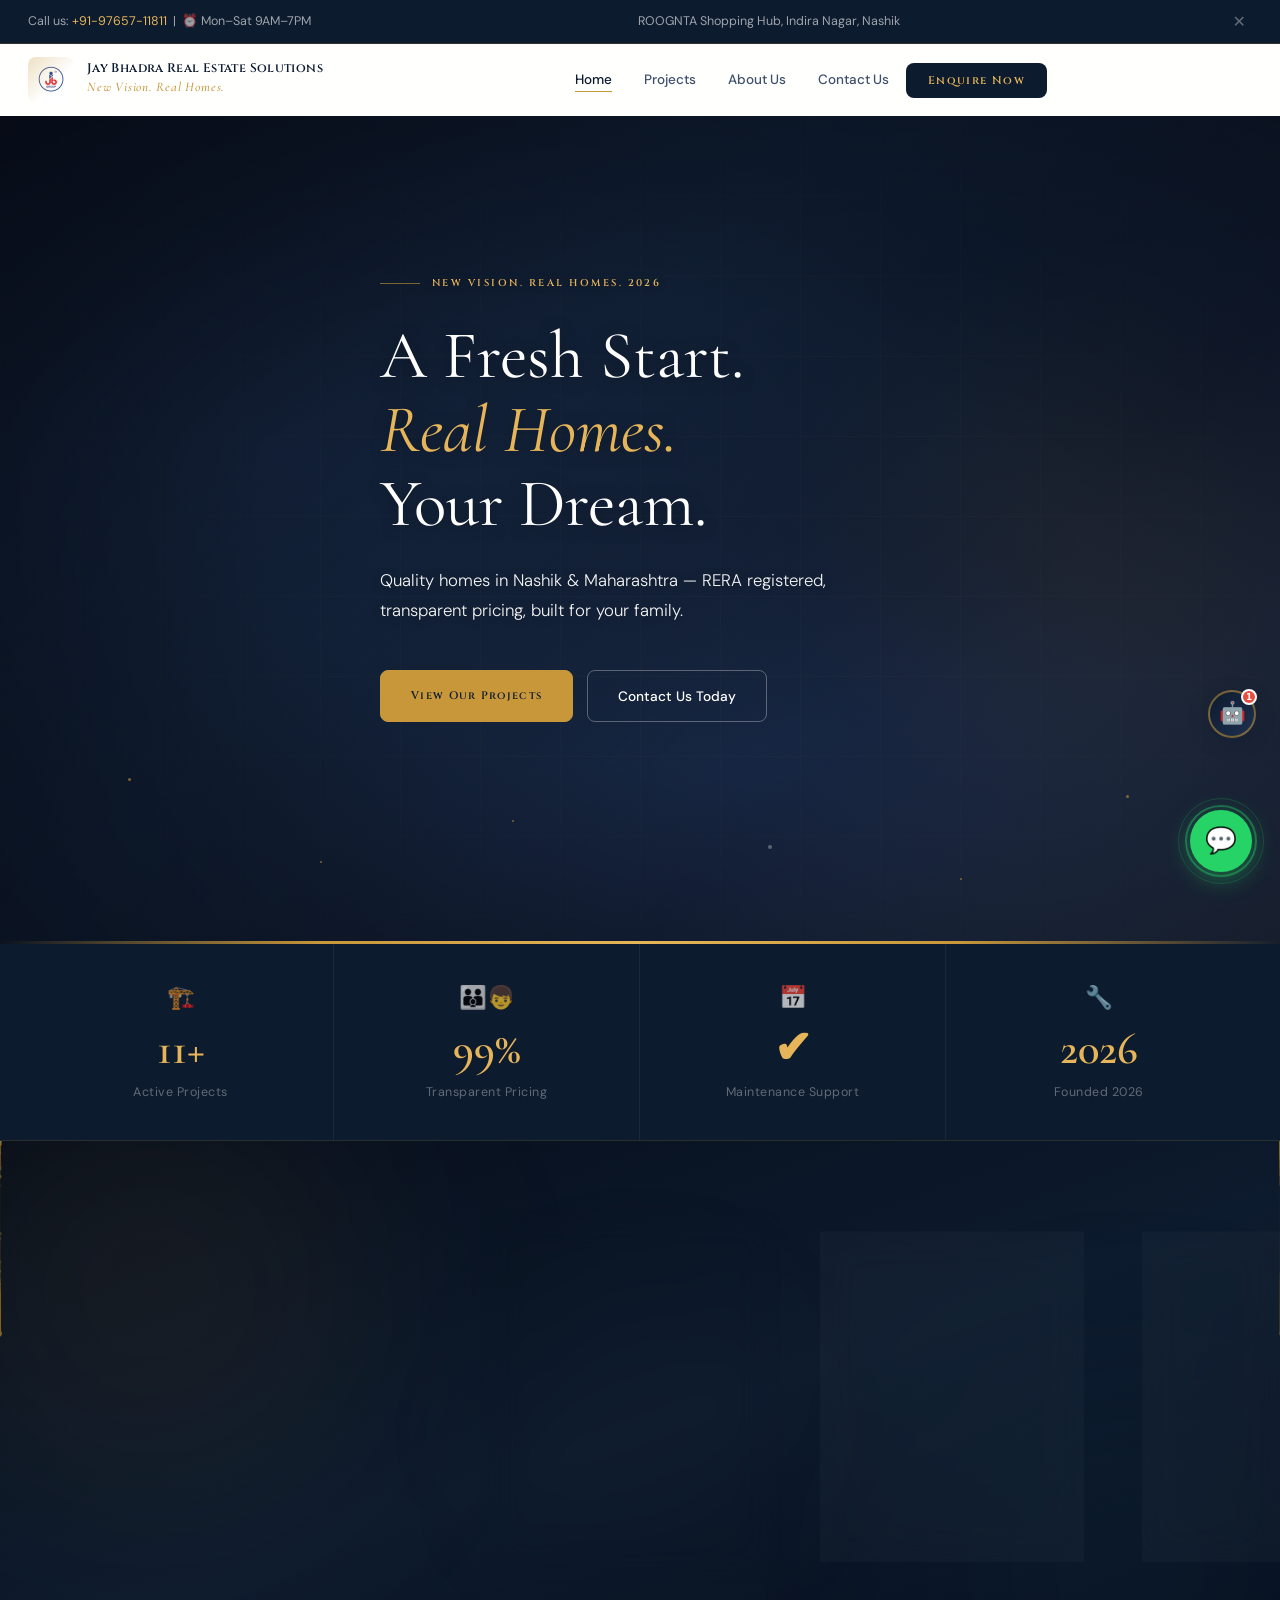
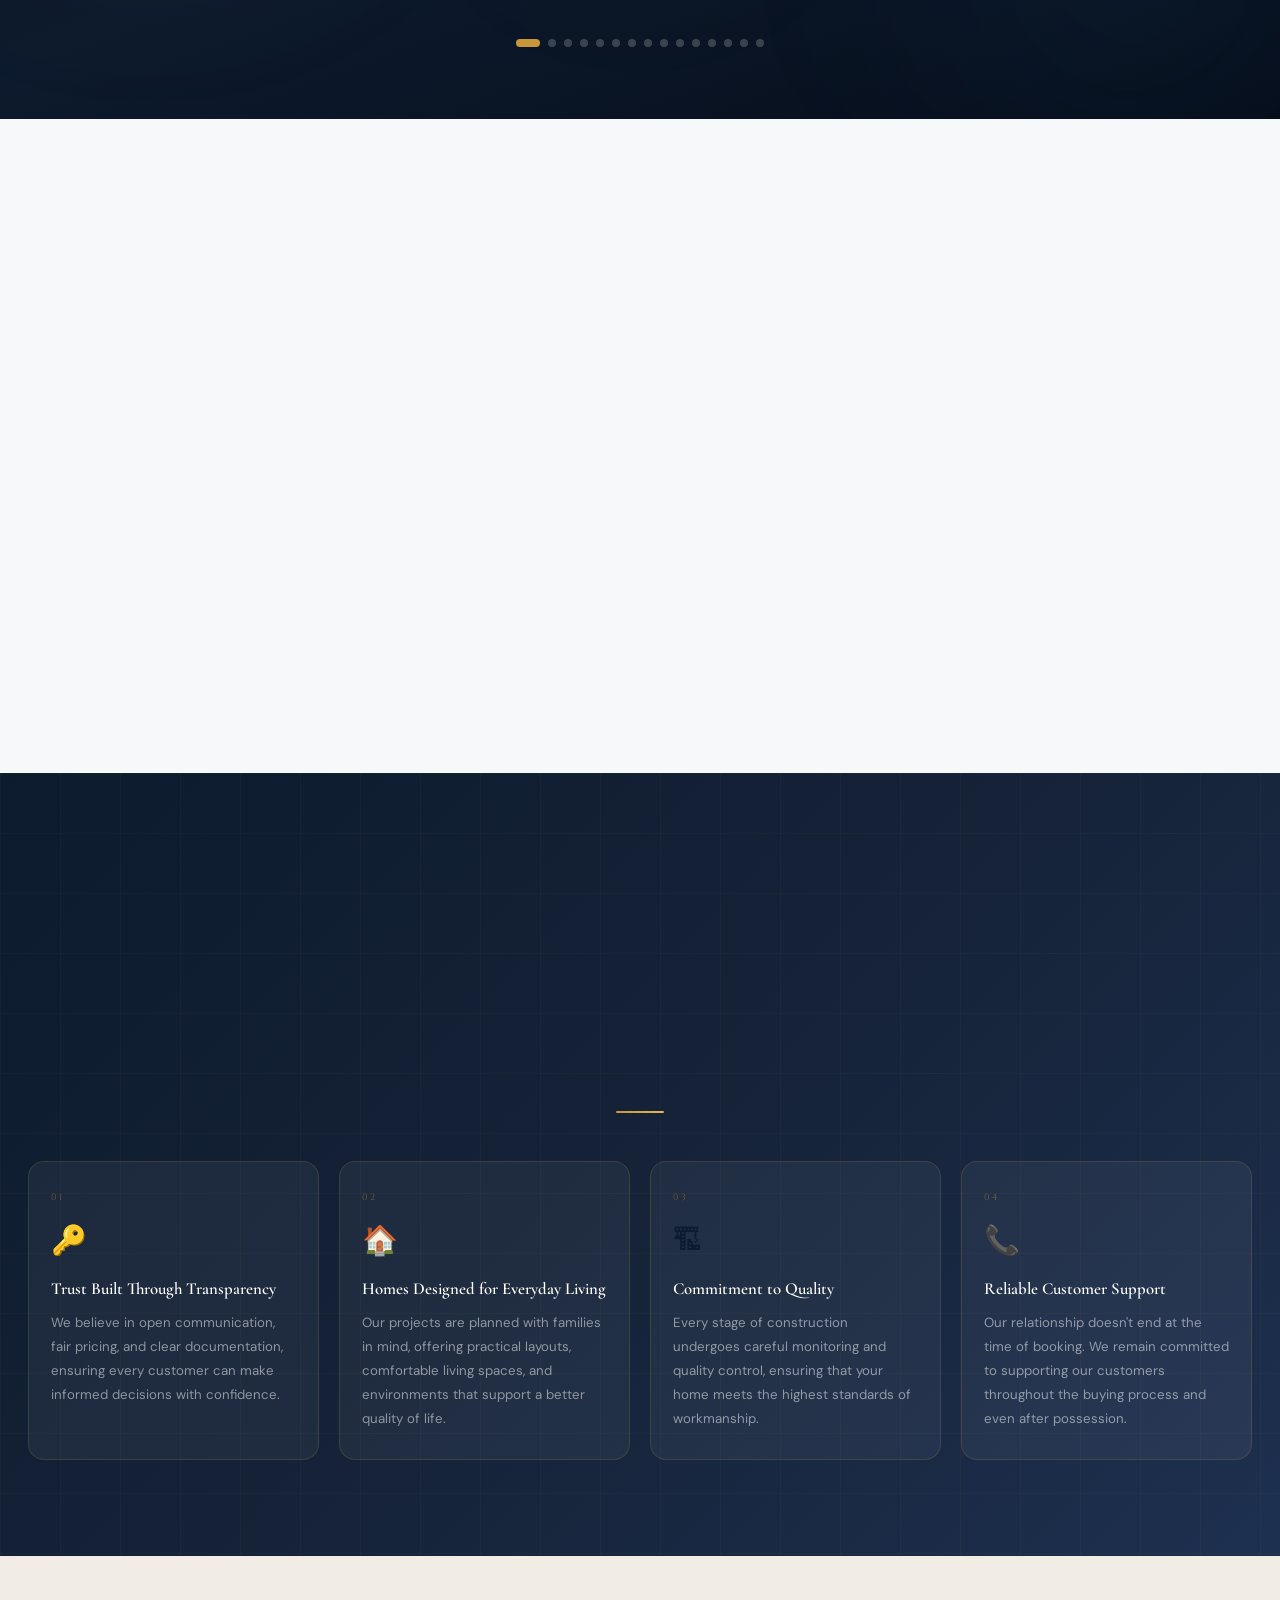
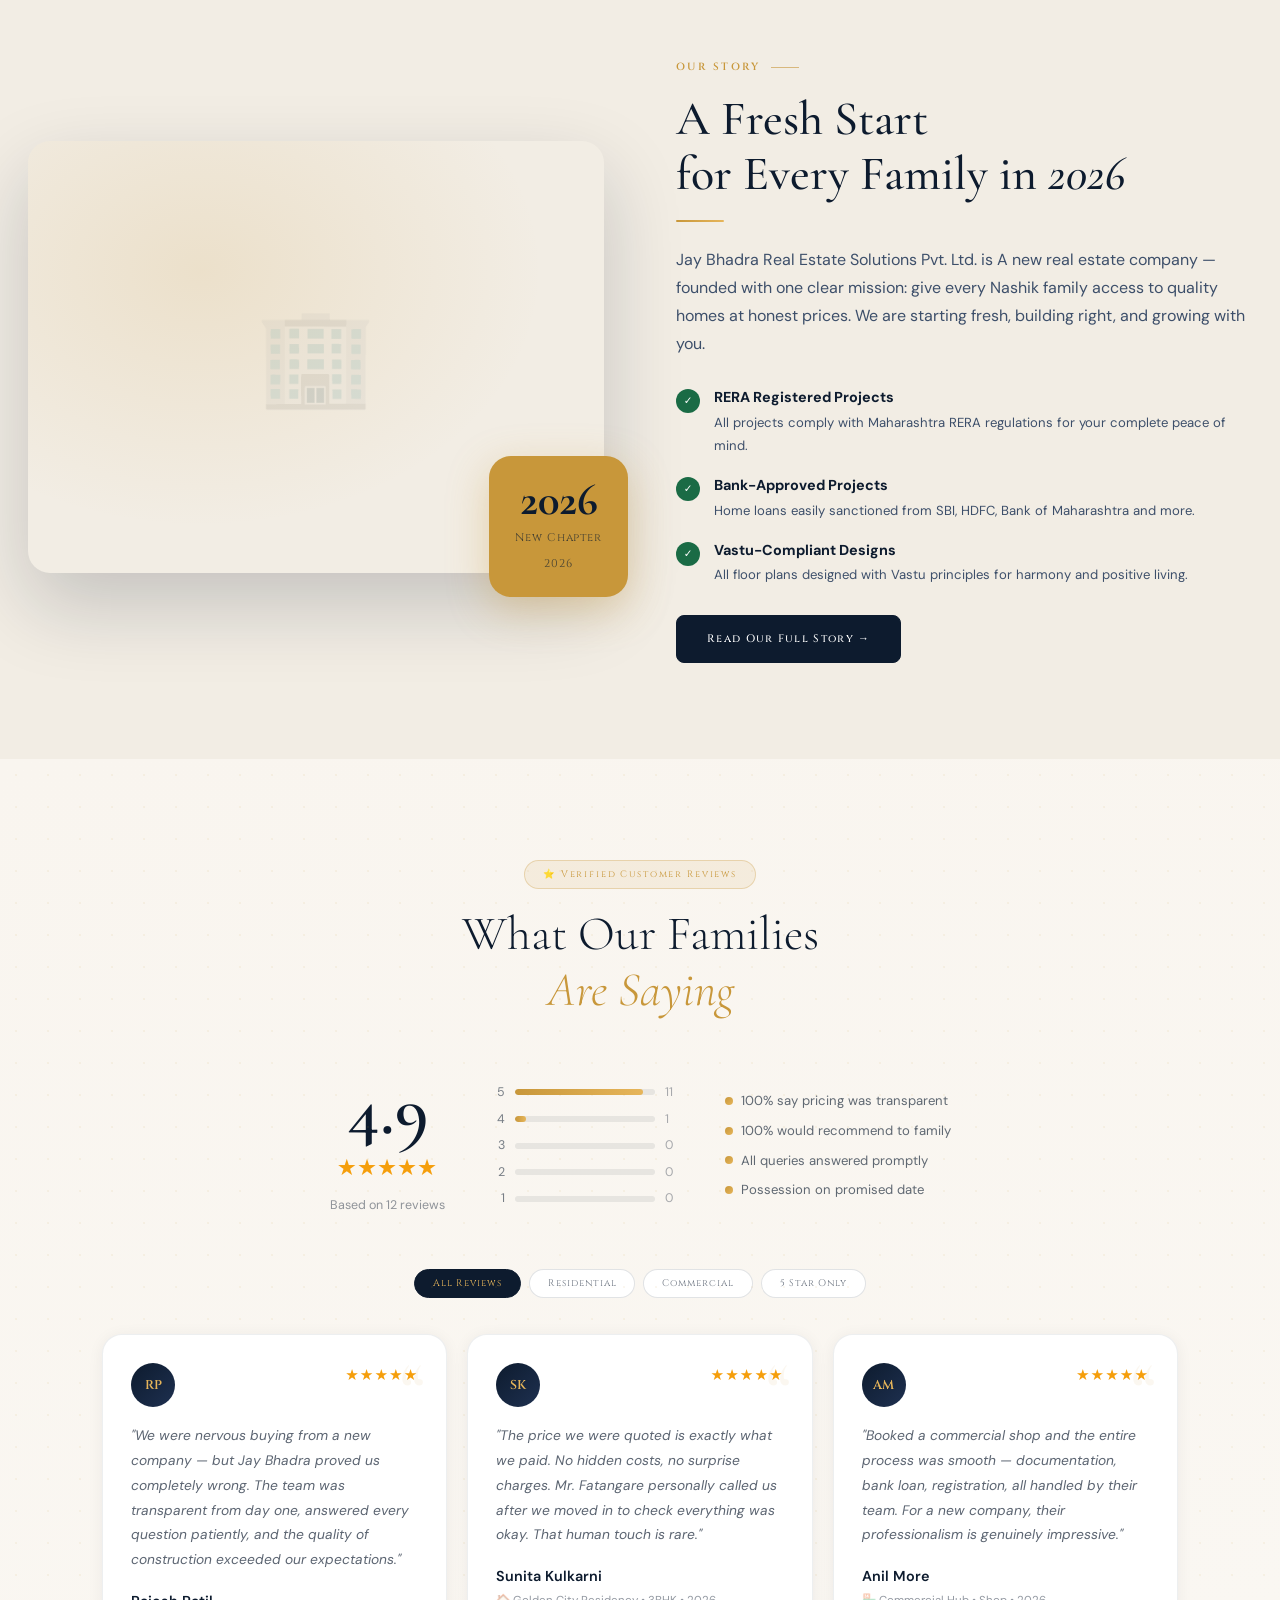
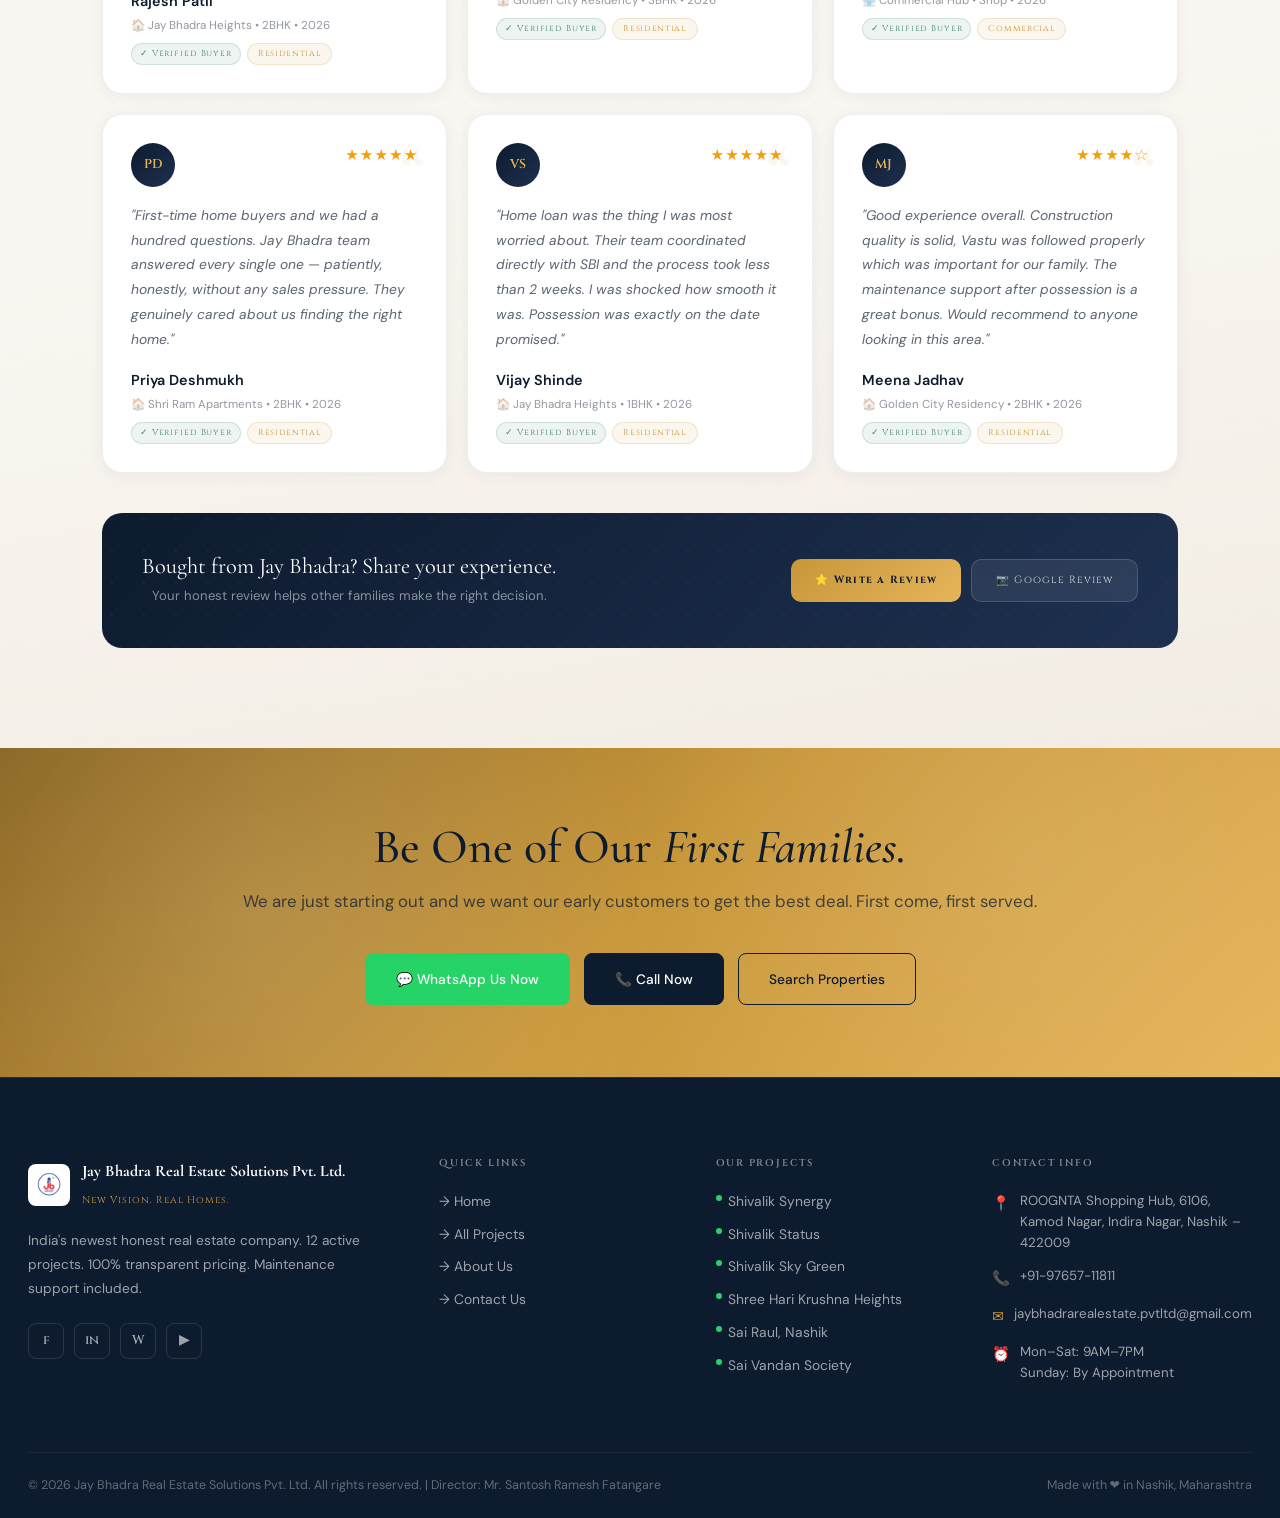
==== commit 896d2b0a: "Add files via upload" ====
--- a/files/index.html
+++ b/files/index.html
@@ -318,40 +318,50 @@
   position:absolute;inset:0;
   background-size:cover;background-position:center;
   opacity:0;
-  animation:jbSlide 24s infinite;
-  transform:scale(1.08);
-}
+  animation:jbSlide 27s infinite;
+  transform:scale(1.06);
+}
+/* Maharashtra real estate — modern Indian apartment buildings & interiors */
 .hero-slide:nth-child(1){
-  background-image:url('https://images.unsplash.com/photo-1570168007204-dfb528c6958f?w=1920&q=90&auto=format&fit=crop');
+  background-image:url('https://images.unsplash.com/photo-1625602812206-5ec545ca1231?w=1920&q=90&auto=format&fit=crop');
+  background-position:center 60%;
   animation-delay:0s;
 }
 .hero-slide:nth-child(2){
-  background-image:url('https://images.unsplash.com/photo-1560185009-5bf9f2849488?w=1920&q=90&auto=format&fit=crop');
-  animation-delay:8s;
+  background-image:url('https://images.unsplash.com/photo-1613490493576-7fde63acd811?w=1920&q=90&auto=format&fit=crop');
+  background-position:center 40%;
+  animation-delay:9s;
 }
 .hero-slide:nth-child(3){
-  background-image:url('https://images.unsplash.com/photo-1605276374104-dee2a0ed3cd6?w=1920&q=90&auto=format&fit=crop');
-  animation-delay:16s;
+  background-image:url('https://images.unsplash.com/photo-1600596542815-ffad4c1539a9?w=1920&q=90&auto=format&fit=crop');
+  background-position:center 50%;
+  animation-delay:18s;
 }
 @keyframes jbSlide{
-  0%   {opacity:0;transform:scale(1.08)}
-  8%   {opacity:1;transform:scale(1.08)}
+  0%   {opacity:0;transform:scale(1.06)}
+  6%   {opacity:1;transform:scale(1.06)}
   30%  {opacity:1;transform:scale(1.0)}
-  38%  {opacity:0;transform:scale(1.0)}
-  100% {opacity:0;transform:scale(1.08)}
-}
-
-/* Light overlay &#8212; clean and aesthetic */
+  36%  {opacity:0;transform:scale(1.0)}
+  100% {opacity:0;transform:scale(1.06)}
+}
+
+/* Rich layered overlay — warm Indian tone */
 .hero-overlay{
   position:absolute;inset:0;z-index:1;
   background:linear-gradient(
-    120deg,
-    rgba(8,14,26,0.62) 0%,
-    rgba(13,27,46,0.45) 50%,
-    rgba(13,27,46,0.20) 100%
+    135deg,
+    rgba(6,10,20,0.75) 0%,
+    rgba(13,27,46,0.60) 40%,
+    rgba(13,20,36,0.45) 70%,
+    rgba(200,151,58,0.08) 100%
   );
 }
-
+/* Vignette edges */
+.hero-overlay::before{
+  content:'';
+  position:absolute;inset:0;
+  background:radial-gradient(ellipse at center,transparent 40%,rgba(6,10,20,0.55) 100%);
+}
 /* Gold shimmer line at bottom of hero */
 .hero-overlay::after{
   content:'';
@@ -364,7 +374,7 @@
   0%{opacity:0.4}50%{opacity:1}100%{opacity:0.4}
 }
 
-/* Make sure hero content is above overlay */
+/* Hero content above overlay */
 .hero .container{position:relative;z-index:2;}
 
 /* Floating particles effect */
@@ -391,15 +401,11 @@
   100%{transform:translateY(-600px) translateX(40px);opacity:0}
 }
 
-/* Enhance hero text for photo bg */
-.hero-eyebrow{
-  text-shadow:0 1px 6px rgba(0,0,0,0.25);
-}
-.hero h1{
-  text-shadow:0 2px 12px rgba(0,0,0,0.2);
-}
+/* Hero text */
+.hero-eyebrow{text-shadow:0 1px 8px rgba(0,0,0,0.4);}
+.hero h1{text-shadow:0 2px 16px rgba(0,0,0,0.35);}
 .hero-sub{
-  text-shadow:0 1px 6px rgba(0,0,0,0.2);
+  text-shadow:0 1px 8px rgba(0,0,0,0.35);
   color:rgba(255,255,255,0.95)!important;
 }
 </style>
@@ -428,7 +434,7 @@
     <div class="hero-inner">
       <div class="hero-eyebrow">New Vision. Real Homes. 2026</div>
       <h1>A Fresh Start.<br/><em>Real Homes.</em><br/>Your Dream.</h1>
-      <p class="hero-sub">We are just beginning &mdash; and we are doing it right. Honest prices, quality construction, and a team that puts your family first.</p>
+      <p class="hero-sub">Quality homes in Nashik &amp; Maharashtra &mdash; RERA registered, transparent pricing, built for your family.</p>
       <div class="hero-actions">
         <a href="search.html" class="btn btn-primary btn-cap">View Our Projects</a>
         <a href="contact.html" class="btn btn-outline">Contact Us Today</a>
